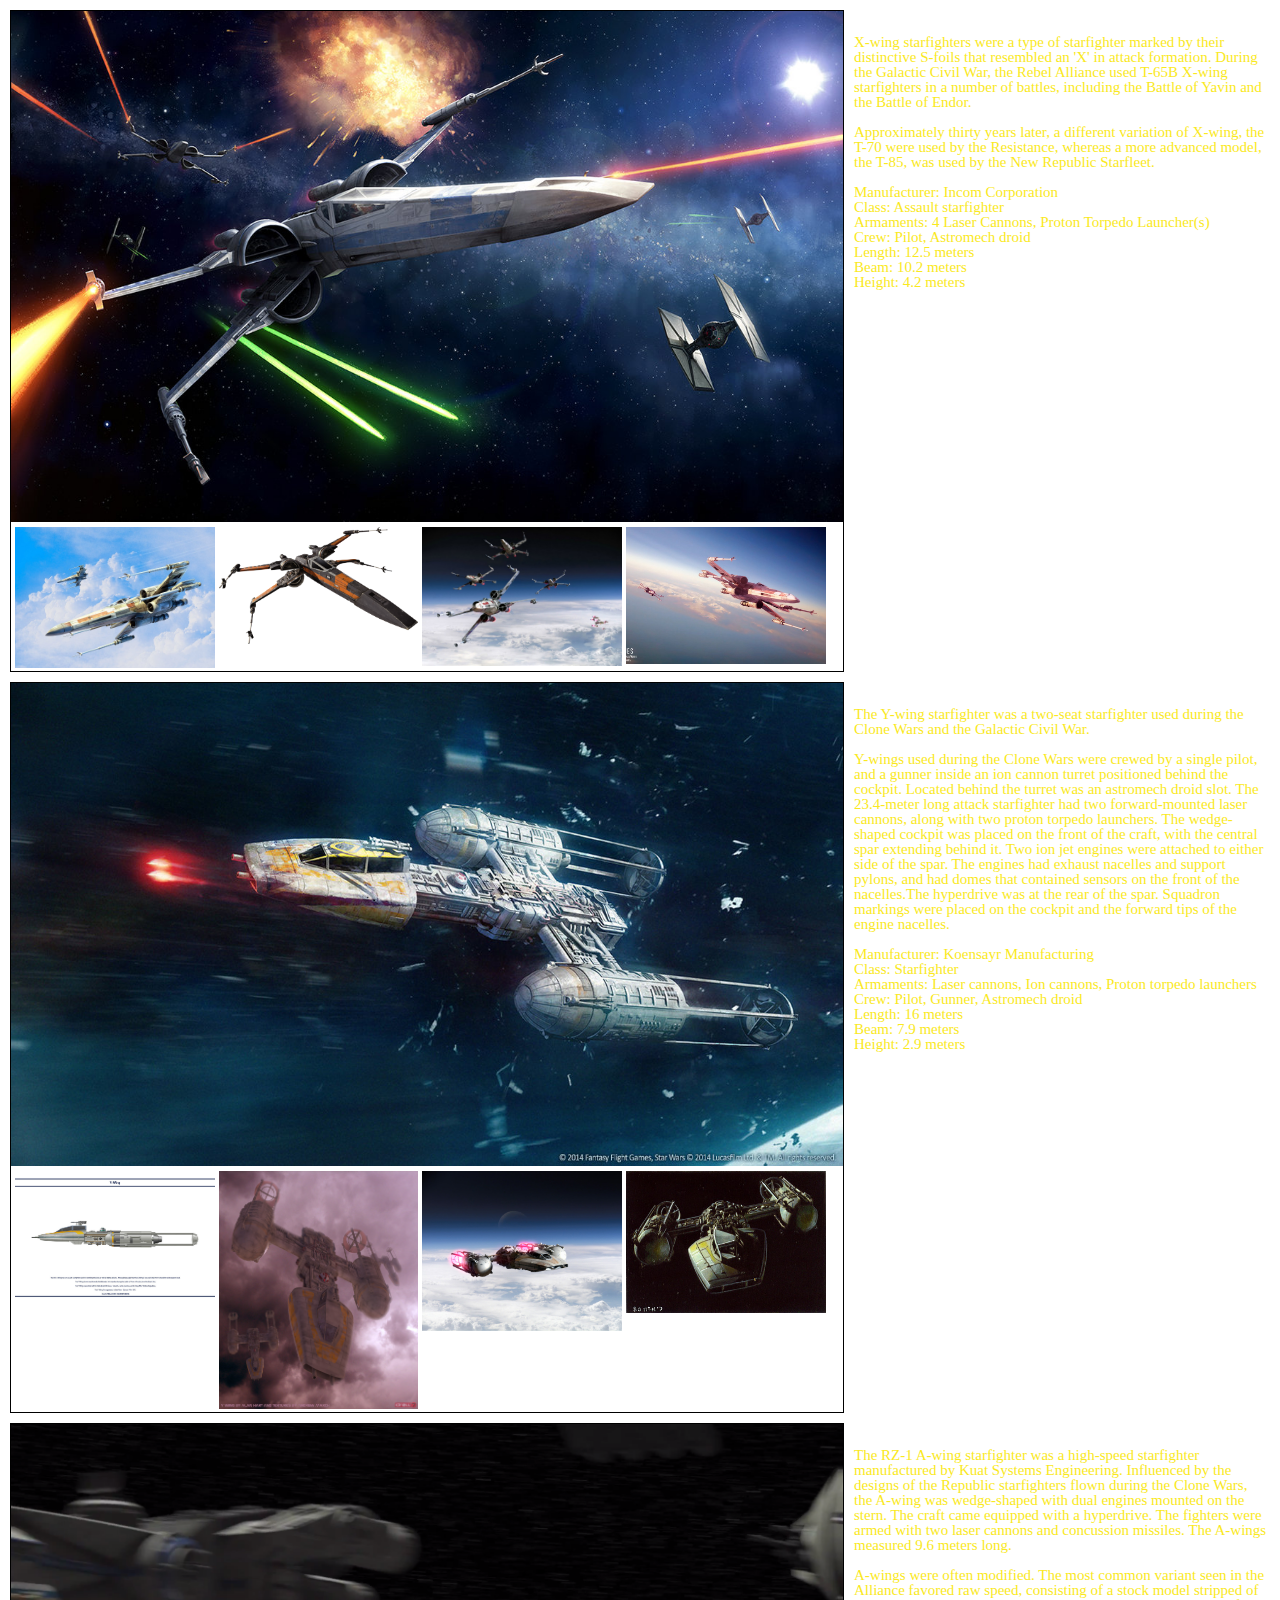
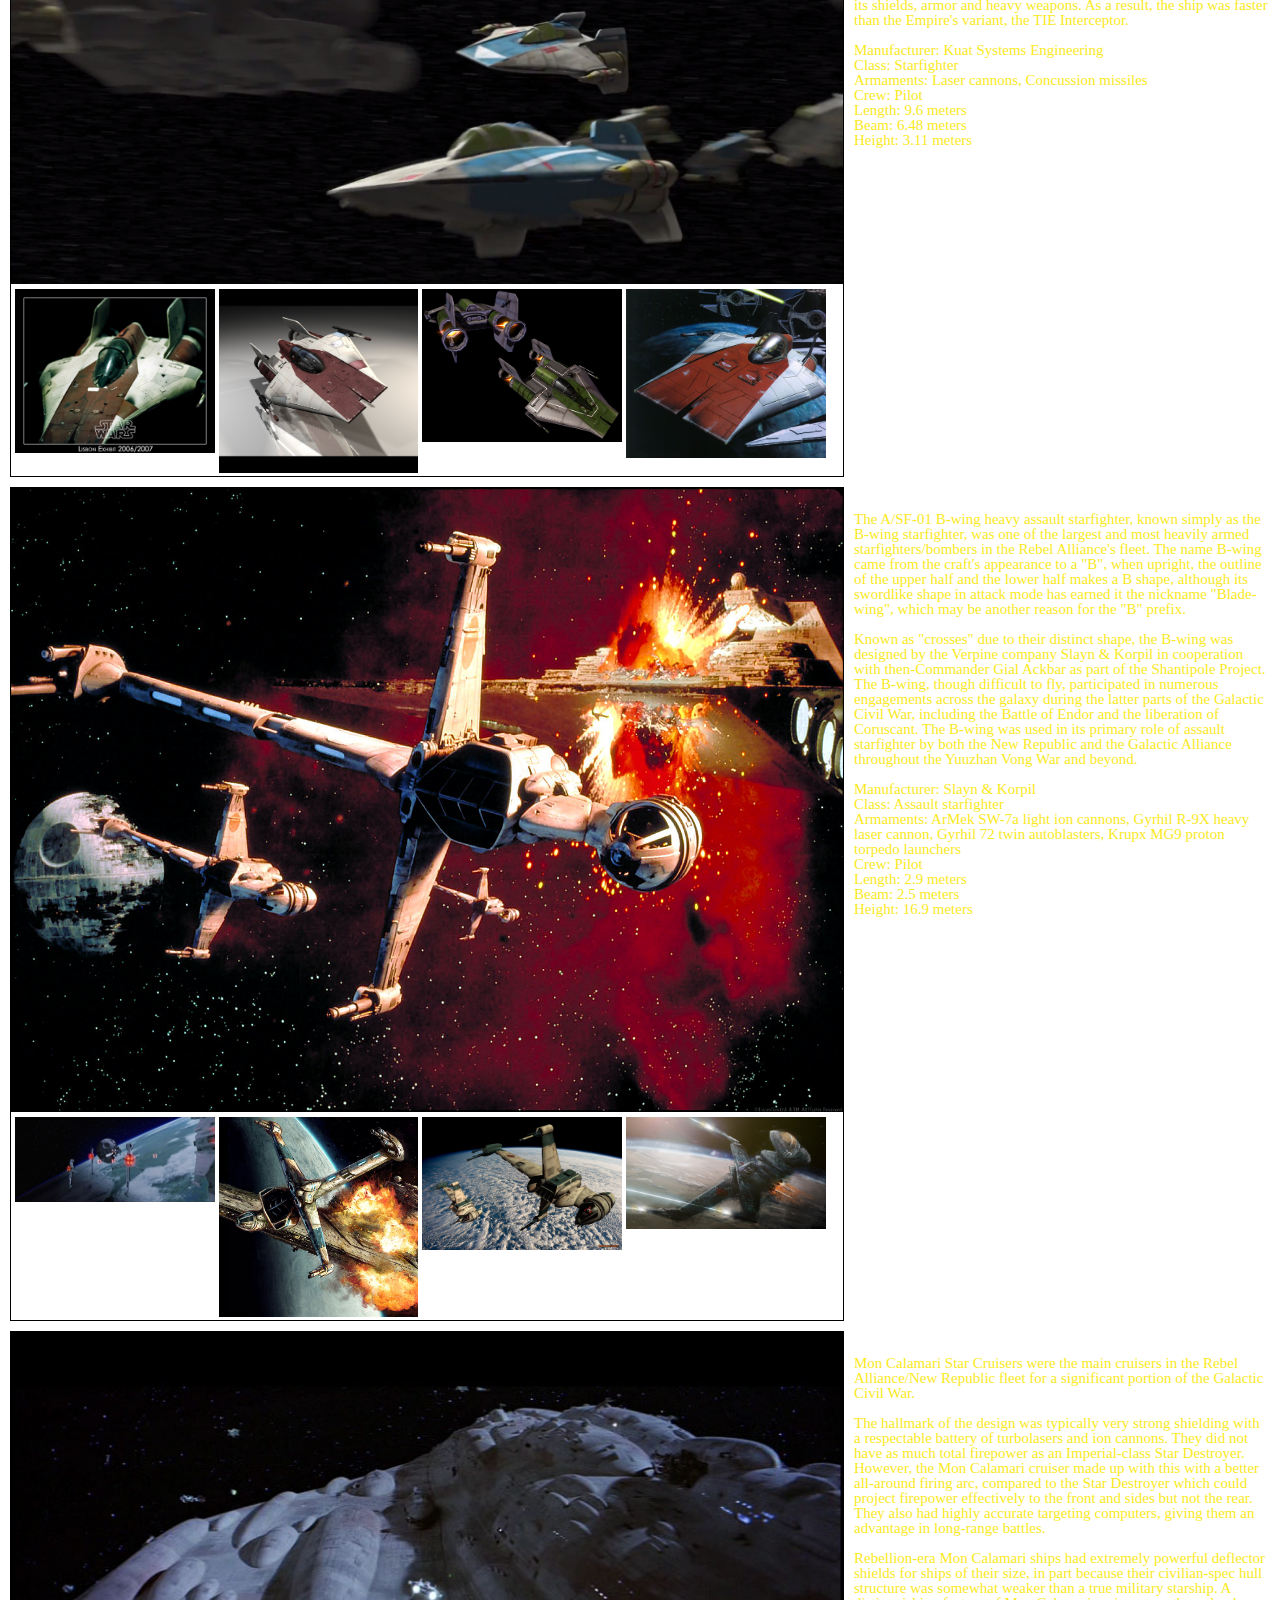
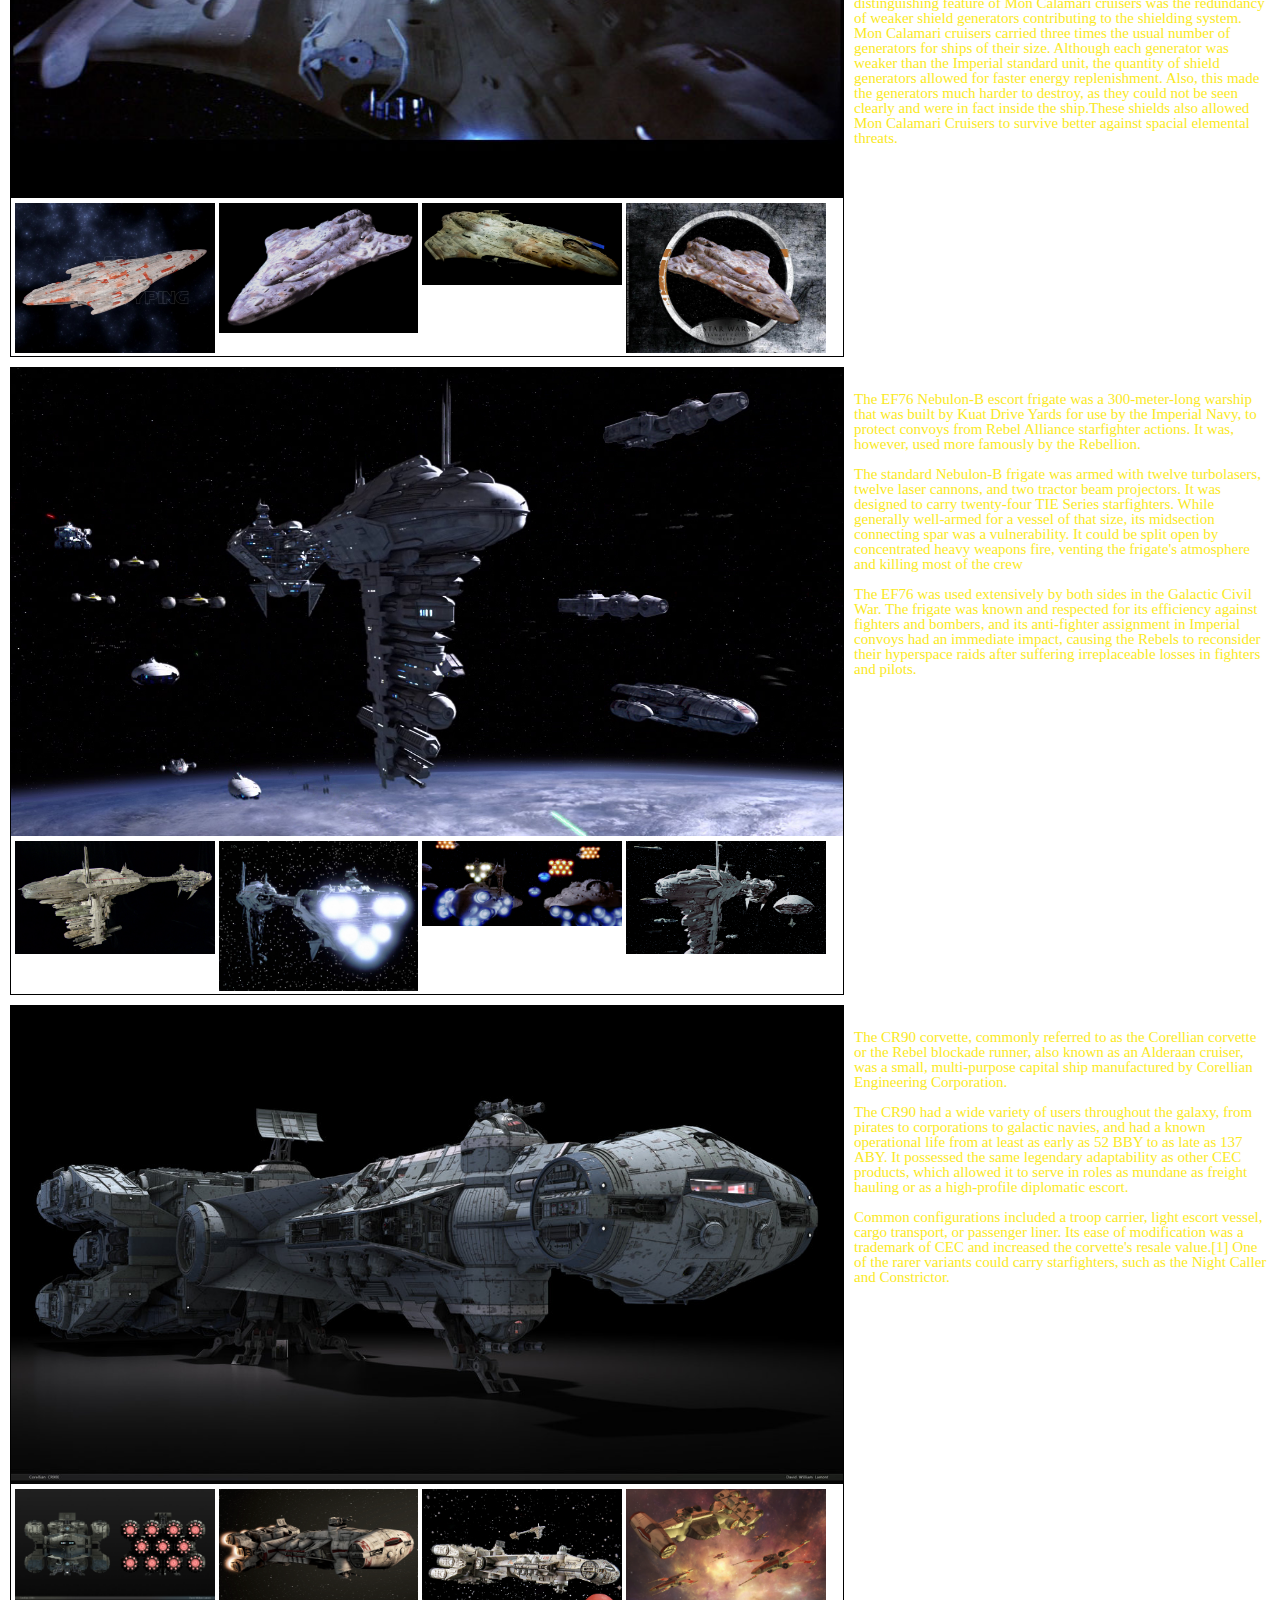
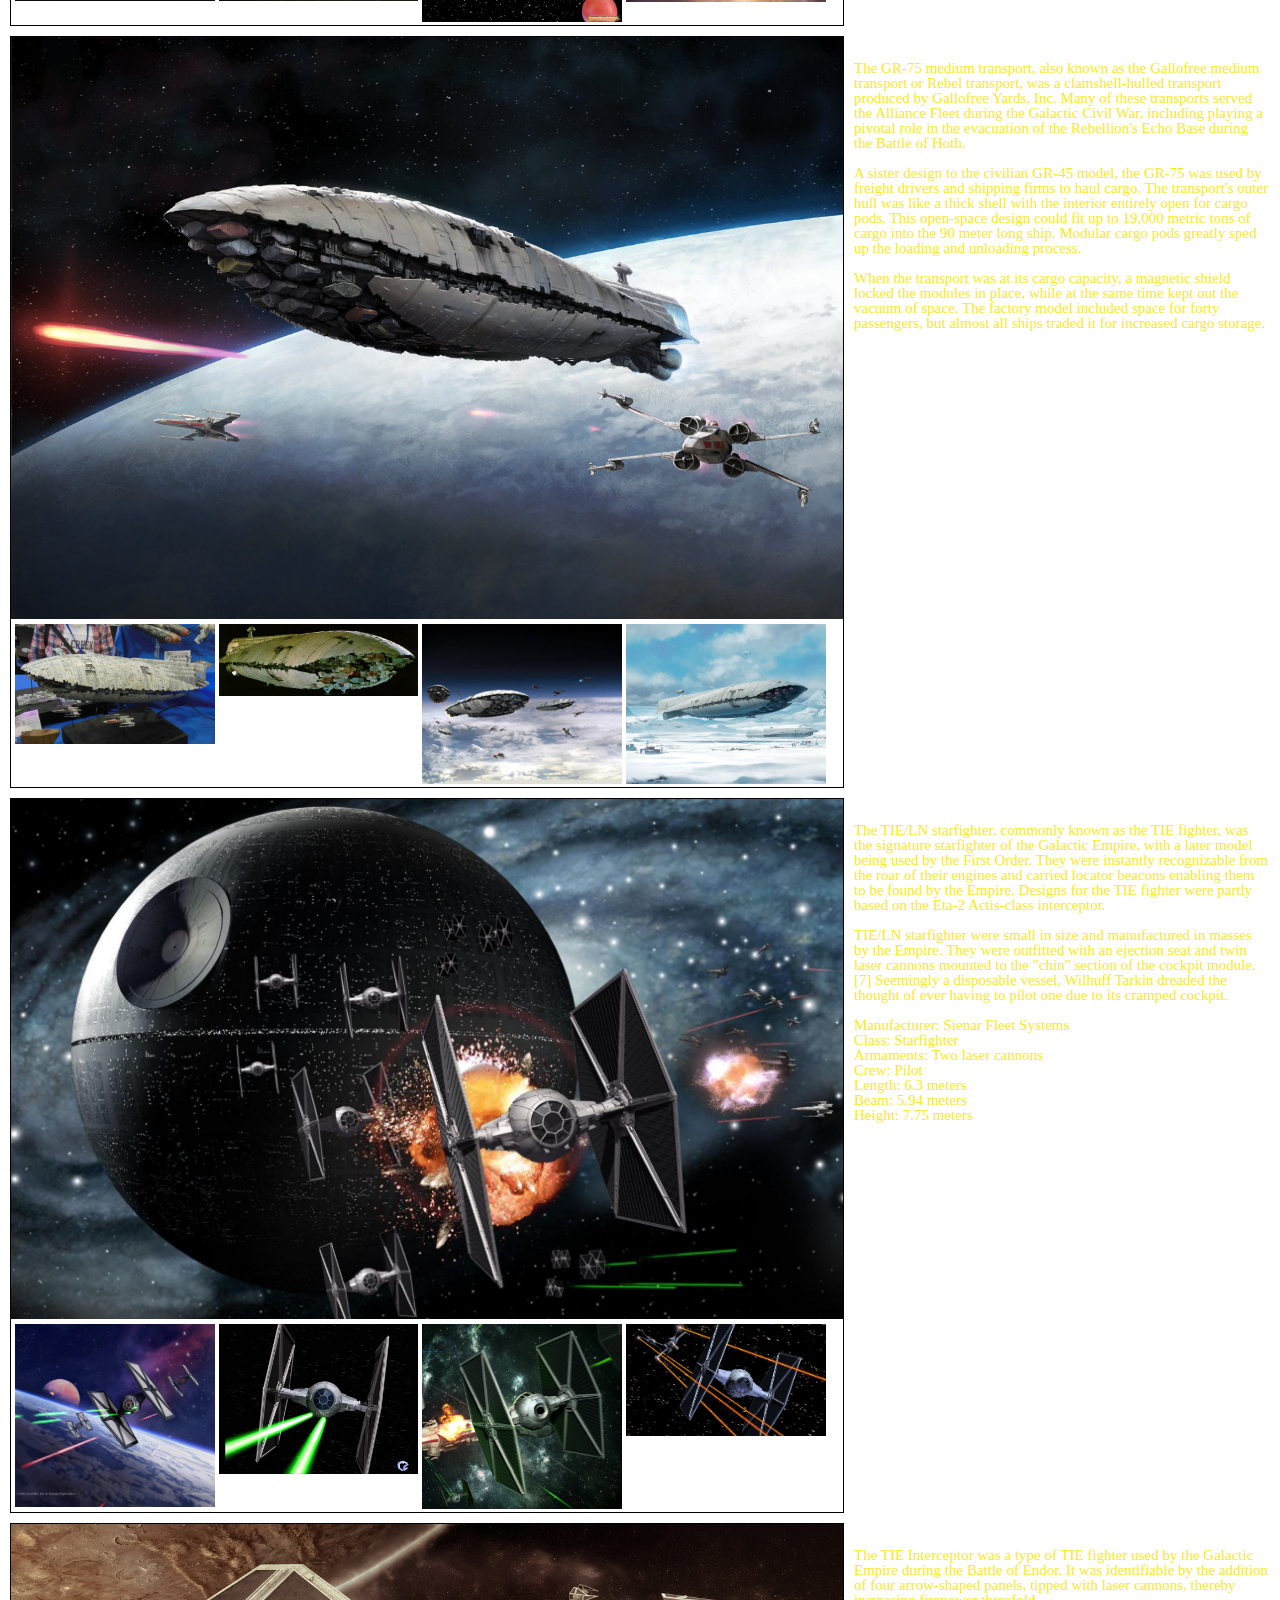
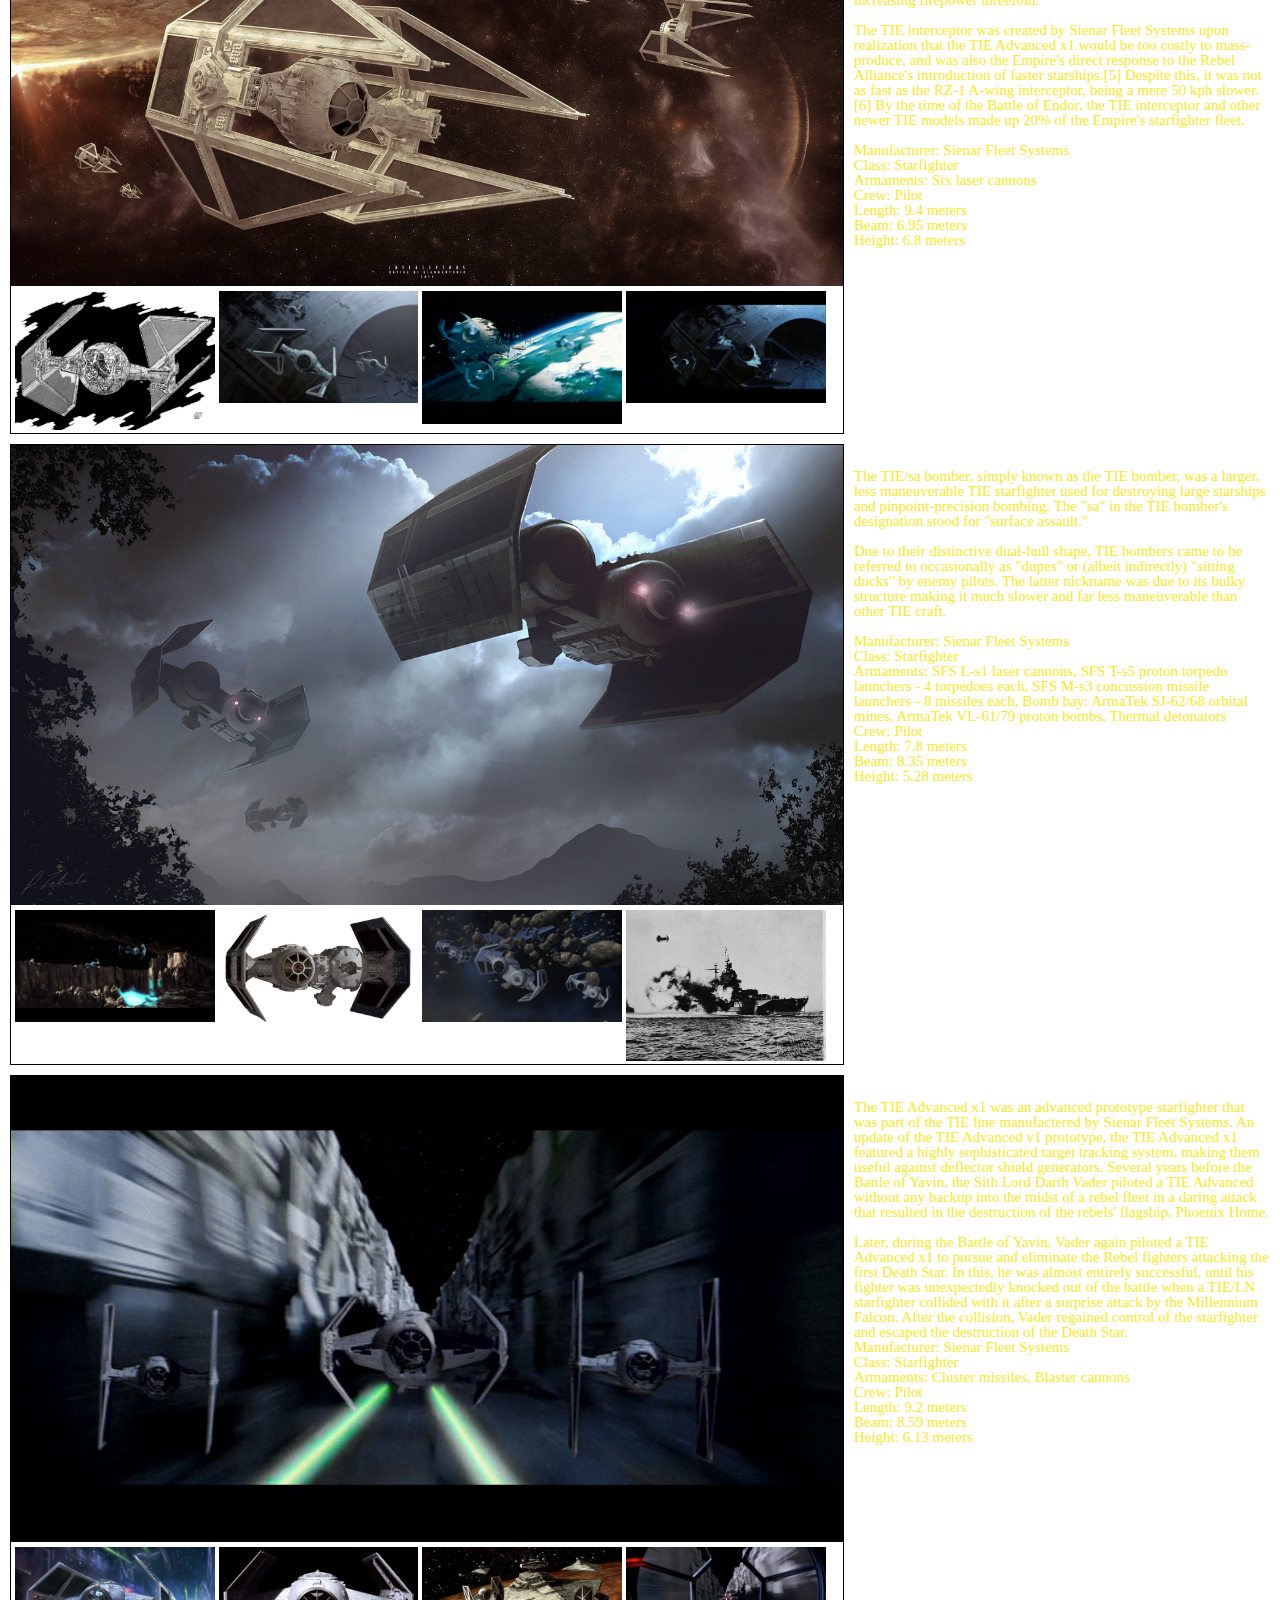
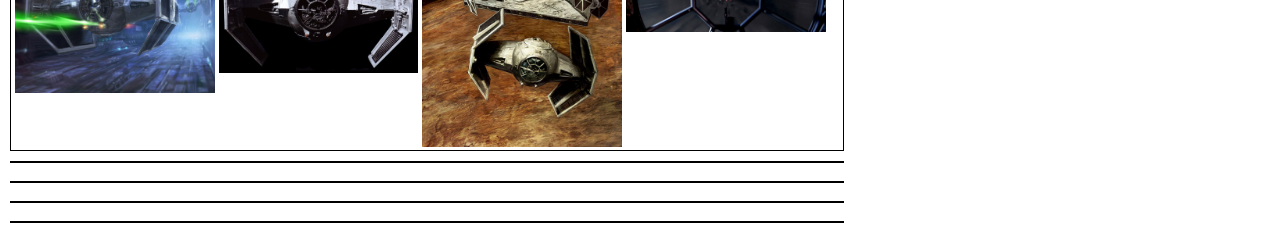
==== ajax.html @ 58686f73 "Adding more content, 12/32" ====
<!DOCTYPE html>
<html lang="en">
  <head>
	<title>Star Wars Ajax.</title>
    <meta charset="utf-8">
    <link type="text/css" rel="stylesheet" href="css/cssreset.css"/>
	<link type="text/css" rel="stylesheet" href="css/styleAjax.css"/>
  </head>
  <body>
	<div id="xwing" class="containerAjax">
		<div class="galery">
			<img src="css/images/rebel/xwing/xwing5.jpg"/>
			<img src="css/images/rebel/xwing/xwing1.jpg"/>
			<img src="css/images/rebel/xwing/xwing2.png"/>
			<img src="css/images/rebel/xwing/xwing3.jpg"/>
			<img src="css/images/rebel/xwing/xwing4.jpg"/>
		</div>
		<div class="mainText">
			<p>X-wing starfighters were a type of starfighter marked by their distinctive S-foils that resembled an 'X' in attack formation. During the Galactic Civil War, the Rebel Alliance used T-65B X-wing starfighters in a number of battles, including the Battle of Yavin and the Battle of Endor.
			<br><br>
			Approximately thirty years later, a different variation of X-wing, the T-70 were used by the Resistance, whereas a more advanced model, the T-85, was used by the New Republic Starfleet.
			<br><br>
			Manufacturer: Incom Corporation<br>
			Class: Assault starfighter<br>
			Armaments: 4 Laser Cannons, Proton Torpedo Launcher(s)<br>
			Crew: Pilot, Astromech droid<br>
			Length: 12.5 meters<br>
			Beam: 10.2 meters<br>
			Height: 4.2 meters<br>
			</p>
		</div>
	</div>
	<div id="ywing" class="containerAjax">
		<div class="galery">
			<img src="css/images/rebel/ywing/ywing3.jpg"/>
			<img src="css/images/rebel/ywing/ywing1.jpg"/>
			<img src="css/images/rebel/ywing/ywing2.jpg"/>
			<img src="css/images/rebel/ywing/ywing4.jpg"/>
			<img src="css/images/rebel/ywing/ywing5.jpg"/>
		</div>
		<div class="mainText">
			<p>The Y-wing starfighter was a two-seat starfighter used during the Clone Wars and the Galactic Civil War.<br><br>

			Y-wings used during the Clone Wars were crewed by a single pilot, and a gunner inside an ion cannon turret positioned behind the cockpit. Located behind the turret was an astromech droid slot. The 23.4-meter long attack starfighter had two forward-mounted laser cannons, along with two proton torpedo launchers. The wedge-shaped cockpit was placed on the front of the craft, with the central spar extending behind it. Two ion jet engines were attached to either side of the spar. The engines had exhaust nacelles and support pylons, and had domes that contained sensors on the front of the nacelles.The hyperdrive was at the rear of the spar. Squadron markings were placed on the cockpit and the forward tips of the engine nacelles.<br><br>

			Manufacturer: Koensayr Manufacturing<br>
			Class: Starfighter<br>
			Armaments: Laser cannons, Ion cannons, Proton torpedo launchers<br>
			Crew: Pilot, Gunner, Astromech droid<br>
			Length: 16 meters<br>
			Beam: 7.9 meters<br>
			Height: 2.9 meters<br>
			</p>
		</div>
	</div>
	<div id="awing" class="containerAjax">
		<div class="galery">
			<img src="css/images/rebel/awing/awing3.png"/>
			<img src="css/images/rebel/awing/awing1.jpg"/>
			<img src="css/images/rebel/awing/awing2.jpg"/>
			<img src="css/images/rebel/awing/awing4.jpg"/>
			<img src="css/images/rebel/awing/awing5.jpg"/>
		</div>
		<div class="mainText">
			<p>The RZ-1 A-wing starfighter was a high-speed starfighter manufactured by Kuat Systems Engineering. Influenced by the designs of the Republic starfighters flown during the Clone Wars, the A-wing was wedge-shaped with dual engines mounted on the stern. The craft came equipped with a hyperdrive. The fighters were armed with two laser cannons and concussion missiles. The A-wings measured 9.6 meters long.<br><br>

			A-wings were often modified. The most common variant seen in the Alliance favored raw speed, consisting of a stock model stripped of its shields, armor and heavy weapons. As a result, the ship was faster than the Empire's variant, the TIE Interceptor.<br><br>

			Manufacturer: Kuat Systems Engineering<br>
			Class: Starfighter<br>
			Armaments: Laser cannons, Concussion missiles<br>
			Crew: Pilot<br>
			Length: 9.6 meters<br>
			Beam: 6.48 meters<br>
			Height: 3.11 meters<br>
			</p>
		</div>
	</div>
	<div id="bwing" class="containerAjax">
		<div class="galery">
			<img src="css/images/rebel/bwing/bwing2.jpg"/>
			<img src="css/images/rebel/bwing/bwing1.jpeg"/>
			<img src="css/images/rebel/bwing/bwing3.jpg"/>
			<img src="css/images/rebel/bwing/bwing4.jpg"/>
			<img src="css/images/rebel/bwing/bwing5.jpg"/>
		</div>
		<div class="mainText">
			<p>The A/SF-01 B-wing heavy assault starfighter, known simply as the B-wing starfighter, was one of the largest and most heavily armed starfighters/bombers in the Rebel Alliance's fleet. The name B-wing came from the craft's appearance to a "B", when upright, the outline of the upper half and the lower half makes a B shape, although its swordlike shape in attack mode has earned it the nickname "Blade-wing", which may be another reason for the "B" prefix.<br><br>

			Known as "crosses" due to their distinct shape, the B-wing was designed by the Verpine company Slayn & Korpil in cooperation with then-Commander Gial Ackbar as part of the Shantipole Project. The B-wing, though difficult to fly, participated in numerous engagements across the galaxy during the latter parts of the Galactic Civil War, including the Battle of Endor and the liberation of Coruscant. The B-wing was used in its primary role of assault starfighter by both the New Republic and the Galactic Alliance throughout the Yuuzhan Vong War and beyond.<br><br>

			Manufacturer: Slayn & Korpil<br>
			Class: Assault starfighter<br>
			Armaments: ArMek SW-7a light ion cannons, Gyrhil R-9X heavy laser cannon, Gyrhil 72 twin autoblasters, Krupx MG9 proton torpedo launchers<br>
			Crew: Pilot<br>
			Length: 2.9 meters<br>
			Beam: 2.5 meters<br>
			Height: 16.9 meters<br>
			</p>
		</div>
	</div>
	<div id="moncalamari" class="containerAjax">
		<div class="galery">
			<img src="css/images/rebel/moncalamari/moncalamari3.jpg"/>
			<img src="css/images/rebel/moncalamari/moncalamari1.jpg"/>
			<img src="css/images/rebel/moncalamari/moncalamari2.jpg"/>
			<img src="css/images/rebel/moncalamari/moncalamari4.png"/>
			<img src="css/images/rebel/moncalamari/moncalamari5.jpg"/>
		</div>
		<div class="mainText">
			<p>Mon Calamari Star Cruisers were the main cruisers in the Rebel Alliance/New Republic fleet for a significant portion of the Galactic Civil War.<br><br>

			The hallmark of the design was typically very strong shielding with a respectable battery of turbolasers and ion cannons. They did not have as much total firepower as an Imperial-class Star Destroyer. However, the Mon Calamari cruiser made up with this with a better all-around firing arc, compared to the Star Destroyer which could project firepower effectively to the front and sides but not the rear. They also had highly accurate targeting computers, giving them an advantage in long-range battles.<br><br>

			Rebellion-era Mon Calamari ships had extremely powerful deflector shields for ships of their size, in part because their civilian-spec hull structure was somewhat weaker than a true military starship. A distinguishing feature of Mon Calamari cruisers was the redundancy of weaker shield generators contributing to the shielding system. Mon Calamari cruisers carried three times the usual number of generators for ships of their size. Although each generator was weaker than the Imperial standard unit, the quantity of shield generators allowed for faster energy replenishment. Also, this made the generators much harder to destroy, as they could not be seen clearly and were in fact inside the ship.These shields also allowed Mon Calamari Cruisers to survive better against spacial elemental threats. 
			</p>
		</div>
	</div>
	<div id="nebulon" class="containerAjax">
		<div class="galery">
			<img src="css/images/rebel/nebulon/nebulon5.png"/>
			<img src="css/images/rebel/nebulon/nebulon1.png"/>
			<img src="css/images/rebel/nebulon/nebulon2.jpg"/>
			<img src="css/images/rebel/nebulon/nebulon3.png"/>
			<img src="css/images/rebel/nebulon/nebulon4.jpg"/>
		</div>
		<div class="mainText">
			<p>The EF76 Nebulon-B escort frigate was a 300-meter-long warship that was built by Kuat Drive Yards for use by the Imperial Navy, to protect convoys from Rebel Alliance starfighter actions. It was, however, used more famously by the Rebellion. <br><br>
			The standard Nebulon-B frigate was armed with twelve turbolasers, twelve laser cannons, and two tractor beam projectors. It was designed to carry twenty-four TIE Series starfighters.
			While generally well-armed for a vessel of that size, its midsection connecting spar was a vulnerability. It could be split open by concentrated heavy weapons fire, venting the frigate's atmosphere and killing most of the crew<br><br>
			The EF76 was used extensively by both sides in the Galactic Civil War. The frigate was known and respected for its efficiency against fighters and bombers, and its anti-fighter assignment in Imperial convoys had an immediate impact, causing the Rebels to reconsider their hyperspace raids after suffering irreplaceable losses in fighters and pilots.<br>
			</p>
		</div>
	</div>
	<div id="korelian" class="containerAjax">
		<div class="galery">
			<img src="css/images/rebel/korelian/korelian3.jpg"/>
			<img src="css/images/rebel/korelian/korelian1.jpg"/>
			<img src="css/images/rebel/korelian/korelian2.png"/>
			<img src="css/images/rebel/korelian/korelian4.jpg"/>
			<img src="css/images/rebel/korelian/korelian5.png"/>
		</div>
		<div class="mainText">
			<p>The CR90 corvette, commonly referred to as the Corellian corvette or the Rebel blockade runner, also known as an Alderaan cruiser, was a small, multi-purpose capital ship manufactured by Corellian Engineering Corporation.<br><br>

			The CR90 had a wide variety of users throughout the galaxy, from pirates to corporations to galactic navies, and had a known operational life from at least as early as 52 BBY to as late as 137 ABY. It possessed the same legendary adaptability as other CEC products, which allowed it to serve in roles as mundane as freight hauling or as a high-profile diplomatic escort. <br><br>
			Common configurations included a troop carrier, light escort vessel, cargo transport, or passenger liner. Its ease of modification was a trademark of CEC and increased the corvette's resale value.[1] One of the rarer variants could carry starfighters, such as the Night Caller and Constrictor. <br>
			</p>
		</div>
	</div>
	<div id="transport" class="containerAjax">
		<div class="galery">
			<img src="css/images/rebel/transport/transport5.jpg"/>
			<img src="css/images/rebel/transport/transport1.jpg"/>
			<img src="css/images/rebel/transport/transport2.jpg"/>
			<img src="css/images/rebel/transport/transport3.jpg"/>
			<img src="css/images/rebel/transport/transport4.jpg"/>
		</div>
		<div class="mainText">
			<p>The GR-75 medium transport, also known as the Gallofree medium transport or Rebel transport, was a clamshell-hulled transport produced by Gallofree Yards, Inc. Many of these transports served the Alliance Fleet during the Galactic Civil War, including playing a pivotal role in the evacuation of the Rebellion's Echo Base during the Battle of Hoth. <br><br>

			A sister design to the civilian GR-45 model, the GR-75 was used by freight drivers and shipping firms to haul cargo. The transport's outer hull was like a thick shell with the interior entirely open for cargo pods. This open-space design could fit up to 19,000 metric tons of cargo into the 90 meter long ship. Modular cargo pods greatly sped up the loading and unloading process. <br><br>

			When the transport was at its cargo capacity, a magnetic shield locked the modules in place, while at the same time kept out the vacuum of space. The factory model included space for forty passengers, but almost all ships traded it for increased cargo storage. <br>
			</p>
		</div>
	</div>
	<div id="tief" class="containerAjax">
		<div class="galery">
			<img src="css/images/empire/tief/tief4.jpg"/>
			<img src="css/images/empire/tief/tief1.jpg"/>
			<img src="css/images/empire/tief/tief2.jpg"/>
			<img src="css/images/empire/tief/tief3.jpg"/>
			<img src="css/images/empire/tief/tief5.jpg"/>
		</div>
		<div class="mainText">
			<p>The TIE/LN starfighter, commonly known as the TIE fighter, was the signature starfighter of the Galactic Empire, with a later model being used by the First Order. They were instantly recognizable from the roar of their engines and carried locator beacons enabling them to be found by the Empire. Designs for the TIE fighter were partly based on the Eta-2 Actis-class interceptor.<br><br>

			TIE/LN starfighter were small in size and manufactured in masses by the Empire. They were outfitted with an ejection seat and twin laser cannons mounted to the "chin" section of the cockpit module.[7] Seemingly a disposable vessel, Wilhuff Tarkin dreaded the thought of ever having to pilot one due to its cramped cockpit. <br><br>

			Manufacturer: Sienar Fleet Systems<br>
			Class: Starfighter<br>
			Armaments: Two laser cannons<br>
			Crew: Pilot<br>
			Length: 6.3 meters<br>
			Beam: 5.94 meters<br>
			Height: 7.75 meters<br>
			</p>
		</div>
	</div>
	<div id="tiei" class="containerAjax">
		<div class="galery">
			<img src="css/images/empire/tiei/tiei1.jpg"/>
			<img src="css/images/empire/tiei/tiei2.jpg"/>
			<img src="css/images/empire/tiei/tiei3.jpg"/>
			<img src="css/images/empire/tiei/tiei4.jpg"/>
			<img src="css/images/empire/tiei/tiei5.jpg"/>
		</div>
		<div class="mainText">
			<p>The TIE Interceptor was a type of TIE fighter used by the Galactic Empire during the Battle of Endor. It was identifiable by the addition of four arrow-shaped panels, tipped with laser cannons, thereby increasing firepower threefold. <br><br>

			The TIE interceptor was created by Sienar Fleet Systems upon realization that the TIE Advanced x1 would be too costly to mass-produce, and was also the Empire's direct response to the Rebel Alliance's introduction of faster starships.[5] Despite this, it was not as fast as the RZ-1 A-wing interceptor, being a mere 50 kph slower.[6] By the time of the Battle of Endor, the TIE interceptor and other newer TIE models made up 20% of the Empire's starfighter fleet.<br><br>

			Manufacturer: Sienar Fleet Systems<br>
			Class: Starfighter<br>
			Armaments: Six laser cannons<br>
			Crew: Pilot<br>
			Length: 9.4 meters<br>
			Beam: 6.95 meters<br>
			Height: 6.8 meters<br>
			</p>
		</div>
	</div>
	<div id="tieb" class="containerAjax">
		<div class="galery">
			<img src="css/images/empire/tieb/tieb4.jpg"/>
			<img src="css/images/empire/tieb/tieb1.jpg"/>
			<img src="css/images/empire/tieb/tieb2.jpg"/>
			<img src="css/images/empire/tieb/tieb3.jpg"/>
			<img src="css/images/empire/tieb/tieb5.jpg"/>
		</div>
		<div class="mainText">
			<p>
			The TIE/sa bomber, simply known as the TIE bomber, was a larger, less maneuverable TIE starfighter used for destroying large starships and pinpoint-precision bombing. The "sa" in the TIE bomber's designation stood for "surface assault."<br><br>

			Due to their distinctive dual-hull shape, TIE bombers came to be referred to occasionally as "dupes" or (albeit indirectly) "sitting ducks" by enemy pilots. The latter nickname was due to its bulky structure making it much slower and far less maneuverable than other TIE craft. <br><br>

			Manufacturer: Sienar Fleet Systems<br>
			Class: Starfighter<br>
			Armaments: SFS L-s1 laser cannons, SFS T-s5 proton torpedo launchers - 4 torpedoes each, SFS M-s3 concussion missile launchers - 8 missiles each, Bomb bay: ArmaTek SJ-62/68 orbital mines, ArmaTek VL-61/79 proton bombs, Thermal detonators<br>
			Crew: Pilot<br>
			Length: 7.8 meters<br>
			Beam: 8.35 meters<br>
			Height: 5.28 meters<br>
			</p>
		</div>
	</div>
	<div id="tiev" class="containerAjax">
		<div class="galery">
			<img src="css/images/empire/tiev/tiev3.jpg"/>
			<img src="css/images/empire/tiev/tiev1.jpg"/>
			<img src="css/images/empire/tiev/tiev2.jpg"/>
			<img src="css/images/empire/tiev/tiev4.jpg"/>
			<img src="css/images/empire/tiev/tiev5.jpg"/>
		</div>
		<div class="mainText">
			<p>The TIE Advanced x1 was an advanced prototype starfighter that was part of the TIE line manufactered by Sienar Fleet Systems. An update of the TIE Advanced v1 prototype, the TIE Advanced x1 featured a highly sophisticated target tracking system, making them useful against deflector shield generators. Several years before the Battle of Yavin, the Sith Lord Darth Vader piloted a TIE Advanced without any backup into the midst of a rebel fleet in a daring attack that resulted in the destruction of the rebels' flagship, Phoenix Home. <br><br>

			Later, during the Battle of Yavin, Vader again piloted a TIE Advanced x1 to pursue and eliminate the Rebel fighters attacking the first Death Star. In this, he was almost entirely successful, until his fighter was unexpectedly knocked out of the battle when a TIE/LN starfighter collided with it after a surprise attack by the Millennium Falcon. After the collision, Vader regained control of the starfighter and escaped the destruction of the Death Star. <br>

			Manufacturer: Sienar Fleet Systems<br>
			Class: Starfighter<br>
			Armaments: Cluster missiles, Blaster cannons<br>
			Crew: Pilot<br>
			Length: 9.2 meters<br>
			Beam: 8.59 meters<br>
			Height: 6.13 meters<br>
			</p>
		</div>
	</div>
	<div id="arc170" class="containerAjax">
		<div class="galery">

		</div>
		<div class="mainText">

		</div>
	</div>
	<div id="v19" class="containerAjax">
		<div class="galery">

		</div>
		<div class="mainText">

		</div>
	</div>
	<div id="z95" class="containerAjax">
		<div class="galery">

		</div>
		<div class="mainText">

		</div>
	</div>
	<div id="delta7" class="containerAjax">
		<div class="galery">

		</div>
		<div class="mainText">

		</div>
	</div>
  </body>
 </html>
---- css/cssreset.css ----
/* http://meyerweb.com/eric/tools/css/reset/ 
   v2.0 | 20110126
   License: none (public domain)
*/

html, body, div, span, applet, object, iframe,
h1, h2, h3, h4, h5, h6, p, blockquote, pre,
a, abbr, acronym, address, big, cite, code,
del, dfn, em, img, ins, kbd, q, s, samp,
small, strike, strong, sub, sup, tt, var,
b, u, i, center,
dl, dt, dd, ol, ul, li,
fieldset, form, label, legend,
table, caption, tbody, tfoot, thead, tr, th, td,
article, aside, canvas, details, embed, 
figure, figcaption, footer, header, hgroup, 
menu, nav, output, ruby, section, summary,
time, mark, audio, video {
	margin: 0;
	padding: 0;
	border: 0;
	font-size: 100%;
	font: inherit;
	vertical-align: baseline;
}
/* HTML5 display-role reset for older browsers */
article, aside, details, figcaption, figure, 
footer, header, hgroup, menu, nav, section {
	display: block;
}
body {
	line-height: 1;
}
ol, ul {
	list-style: none;
}
blockquote, q {
	quotes: none;
}
blockquote:before, blockquote:after,
q:before, q:after {
	content: '';
	content: none;
}
table {
	border-collapse: collapse;
	border-spacing: 0;
}
---- css/styleAjax.css ----
/* for texting in the ajax.html  
.containerAjax {
	width: 800px;
	height: 420px;
	clear: left;
	margin: 10px;
	border: 5px solid yellow;
} */
/* for the index page */
.containerAjax {
	width: 100%;
	height: 100%;
	clear: left;
	padding: 10px;
}
.galery {
	height: 100%;
	width: 65%;
	float: left;
	border: 1px solid black;
}
.mainText {
	height: 100%;
	width: 34%;
	float: left;
	overflow: hidden;
}
.galery img {
	width: 100%;
	height: 75%;
	float: left;
}
.galery img:not(:first-child) {
	width: 24%;
	height: 25%;
	margin: 5px 0px 3px 4px;
}
.mainText p {
	padding: 10px;
	margin-top: 15px;
	font-family: impact;
	color: #FAE91E;
	font-size: 15px;
}
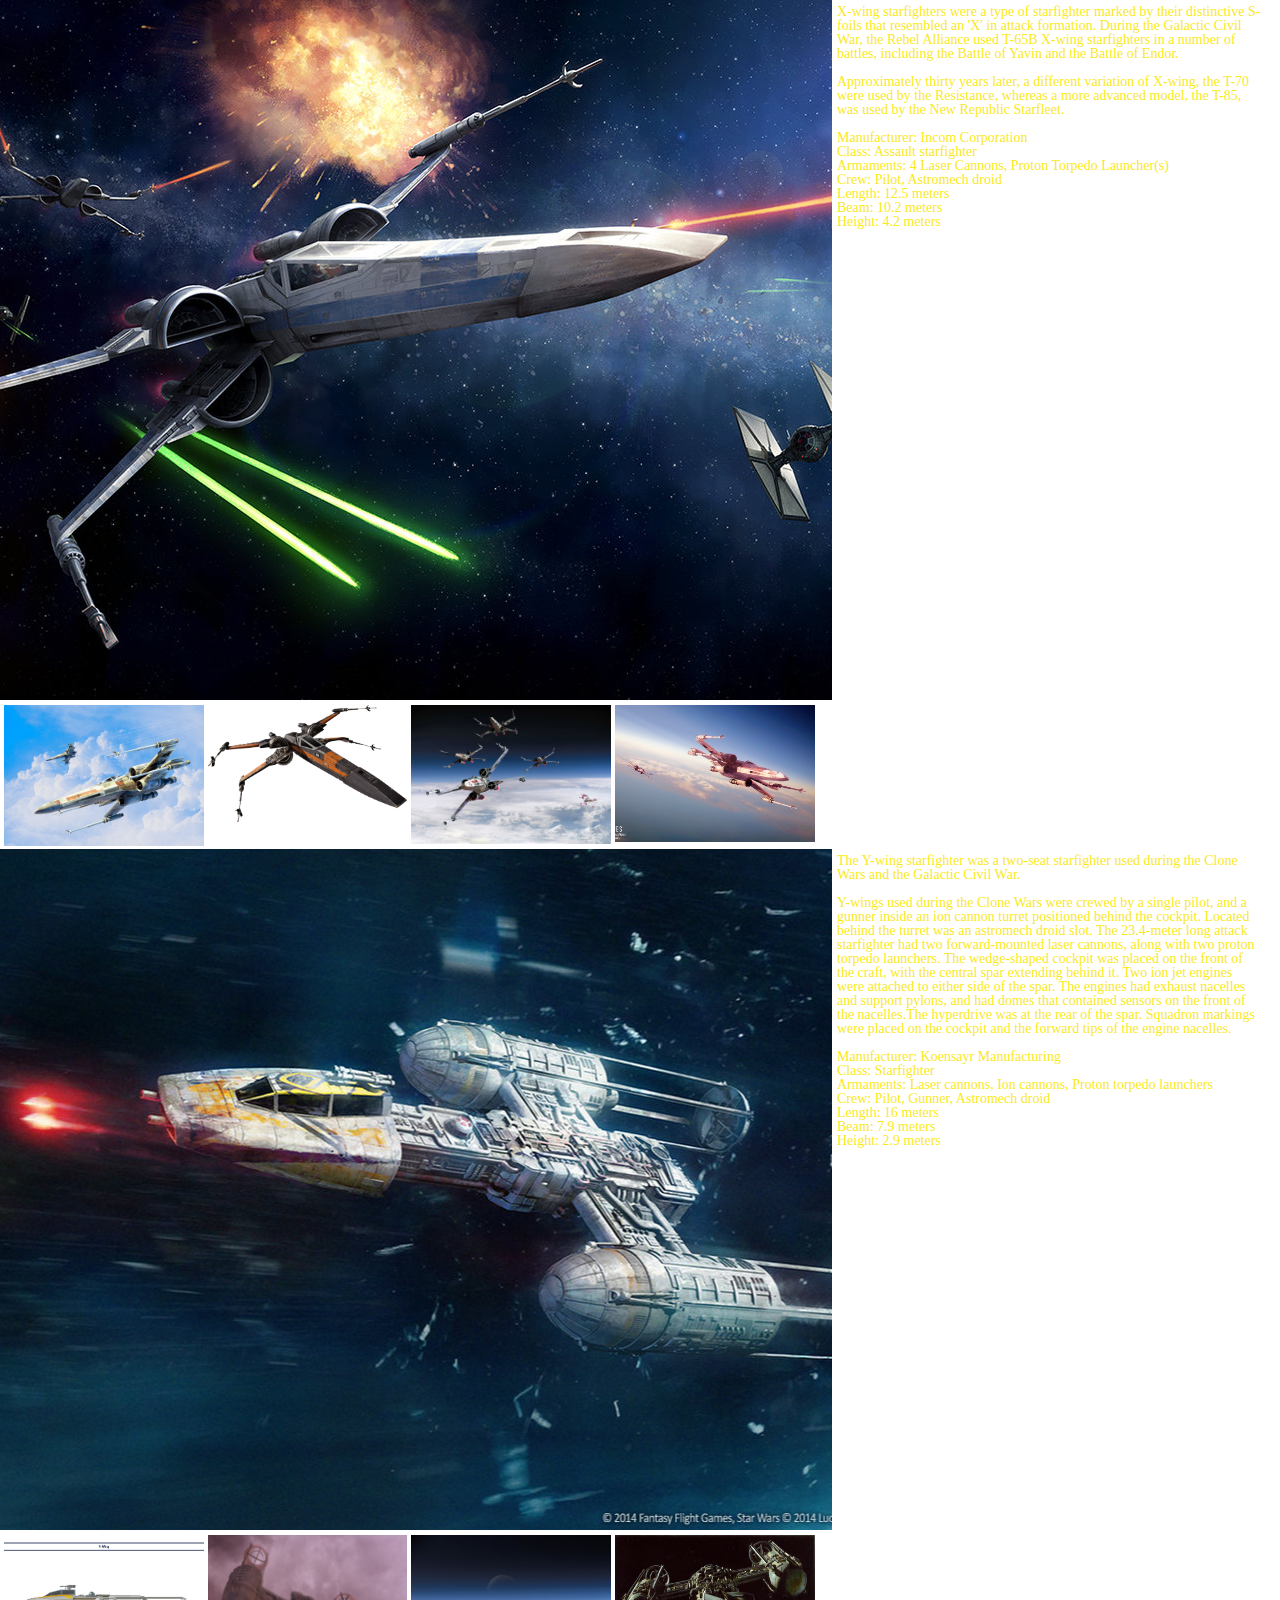
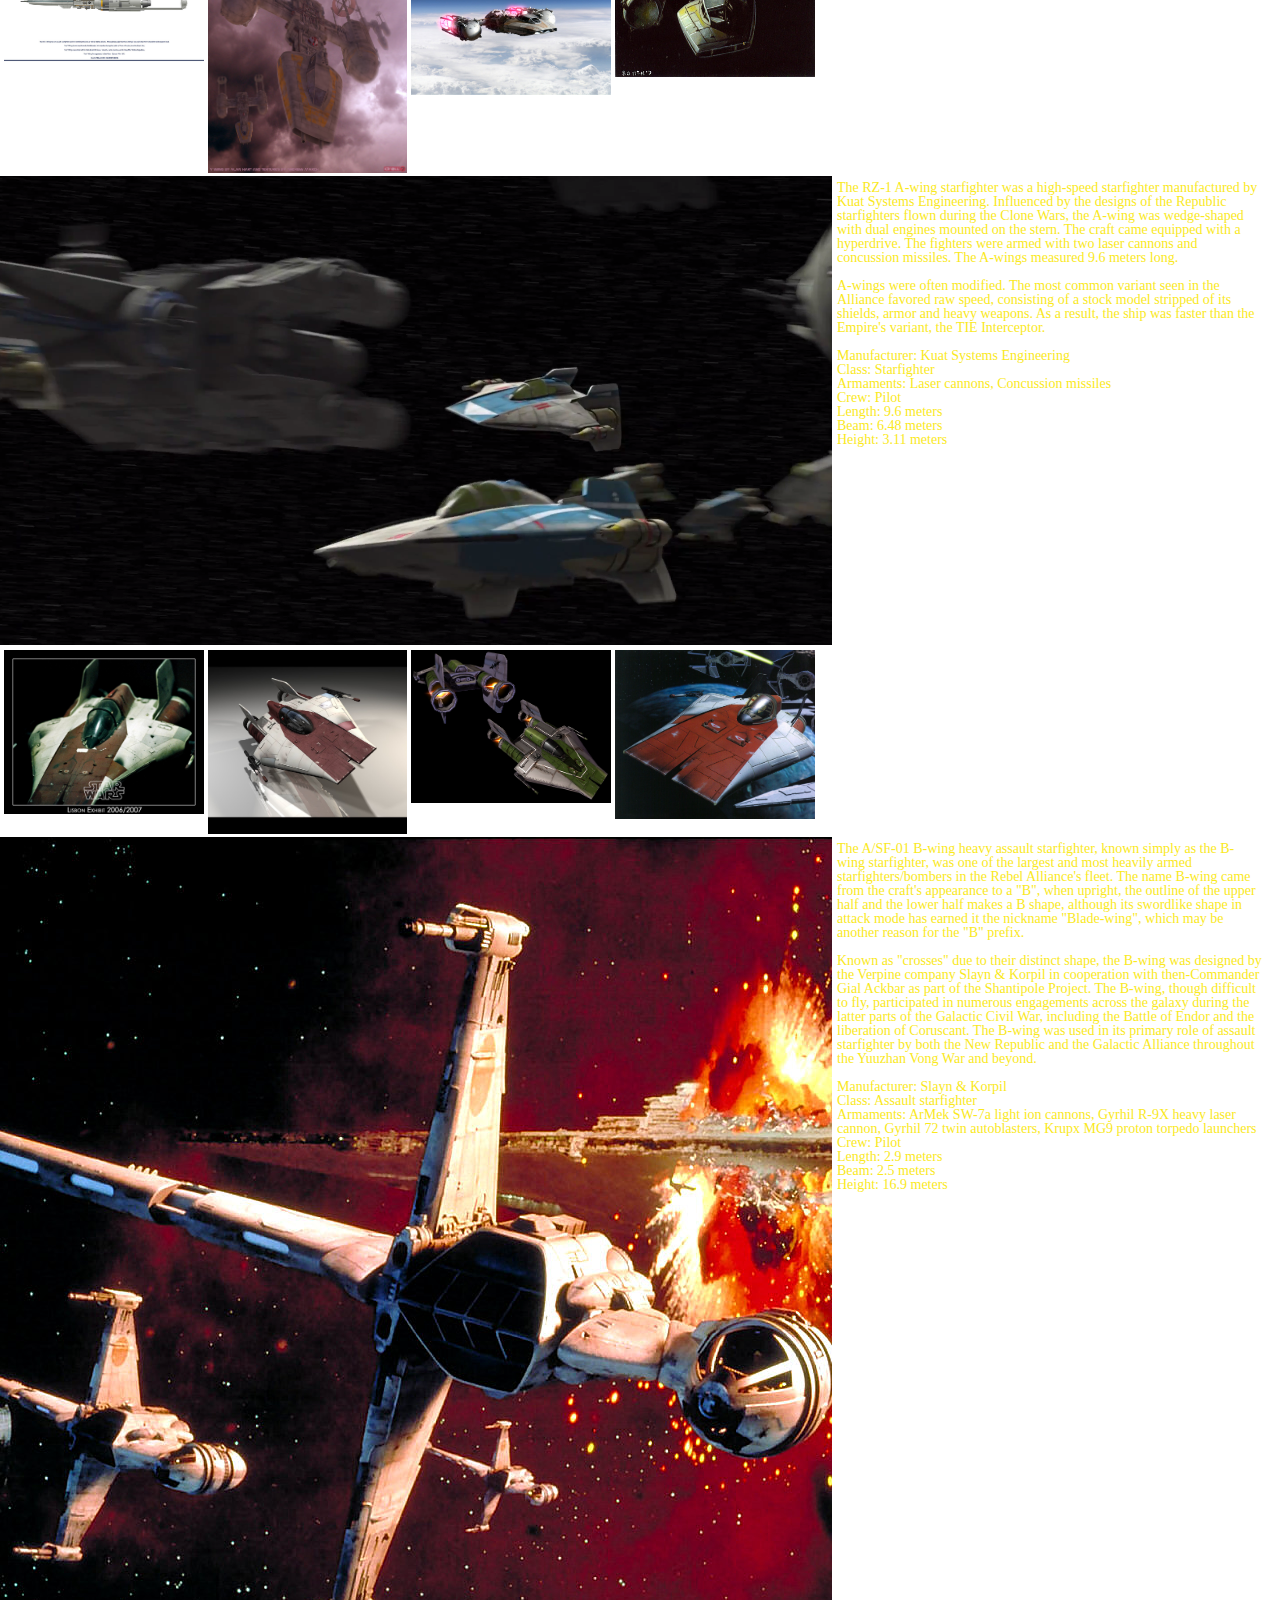
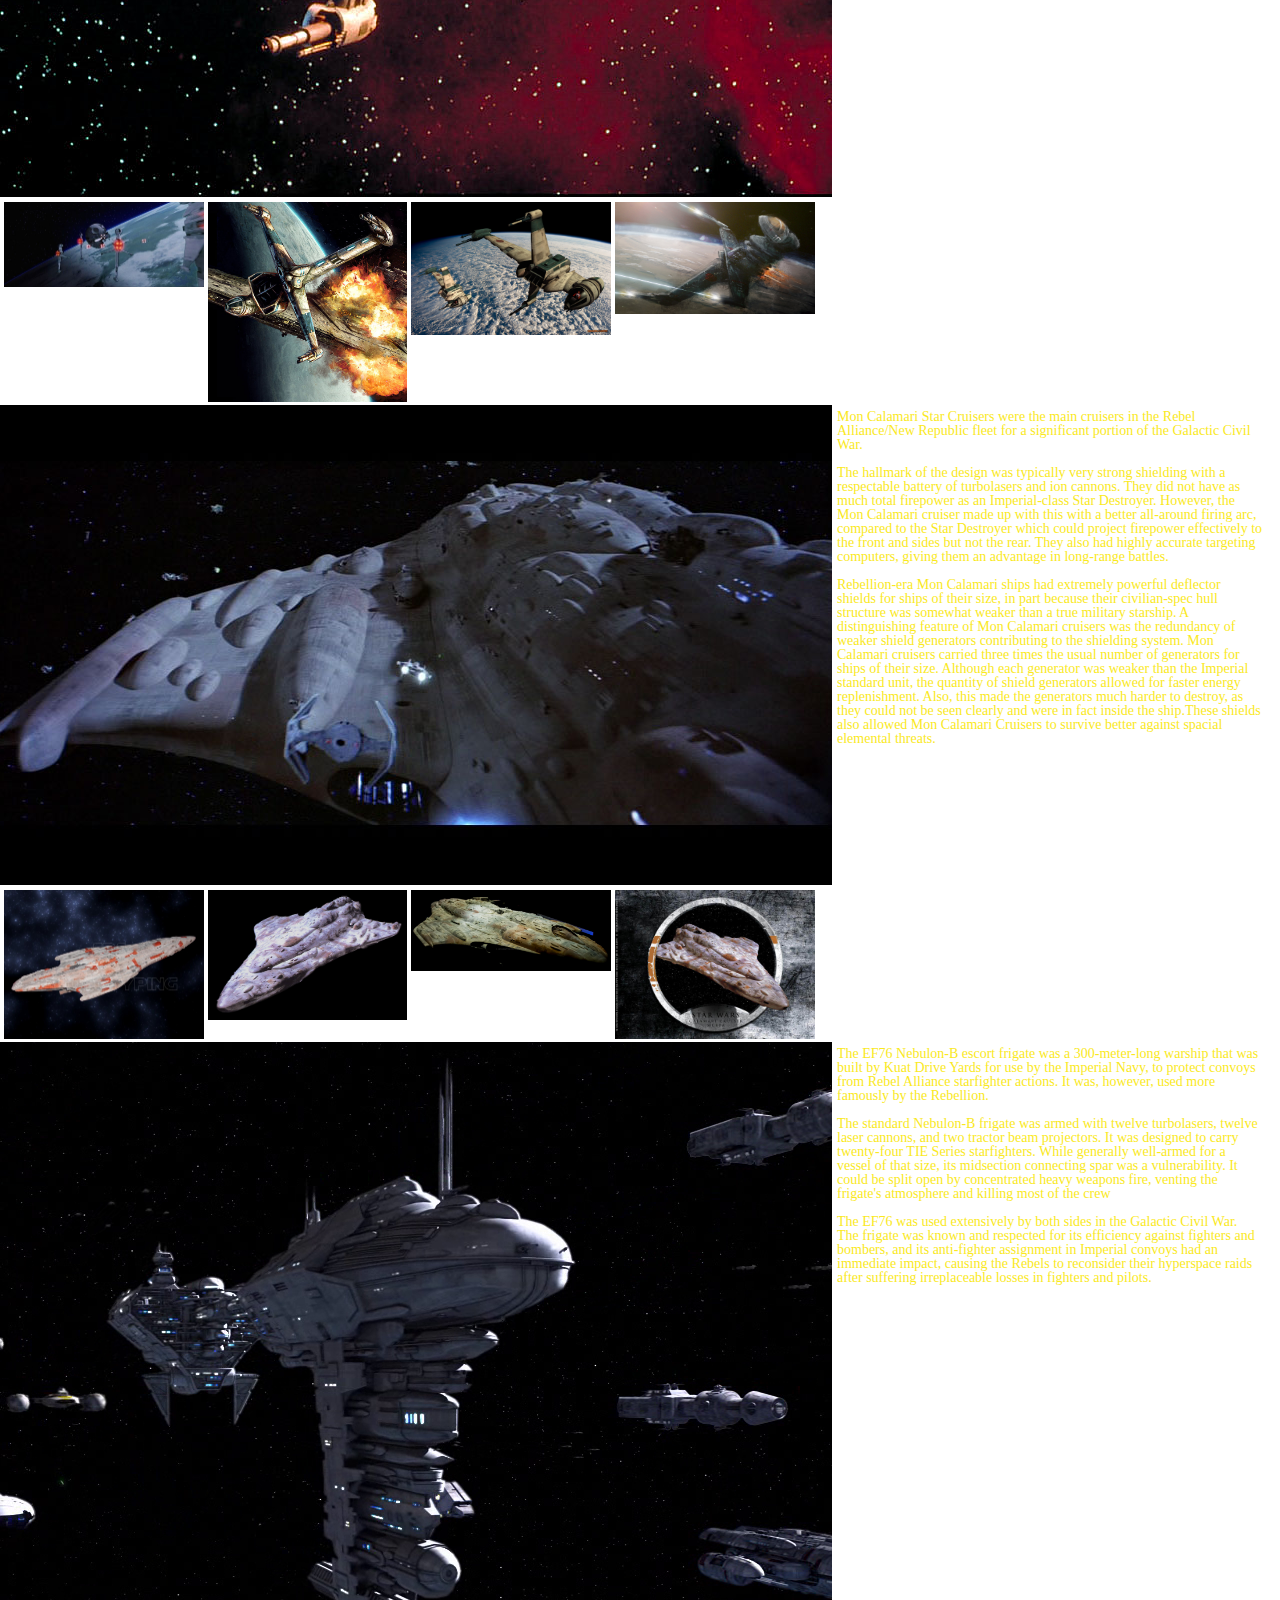
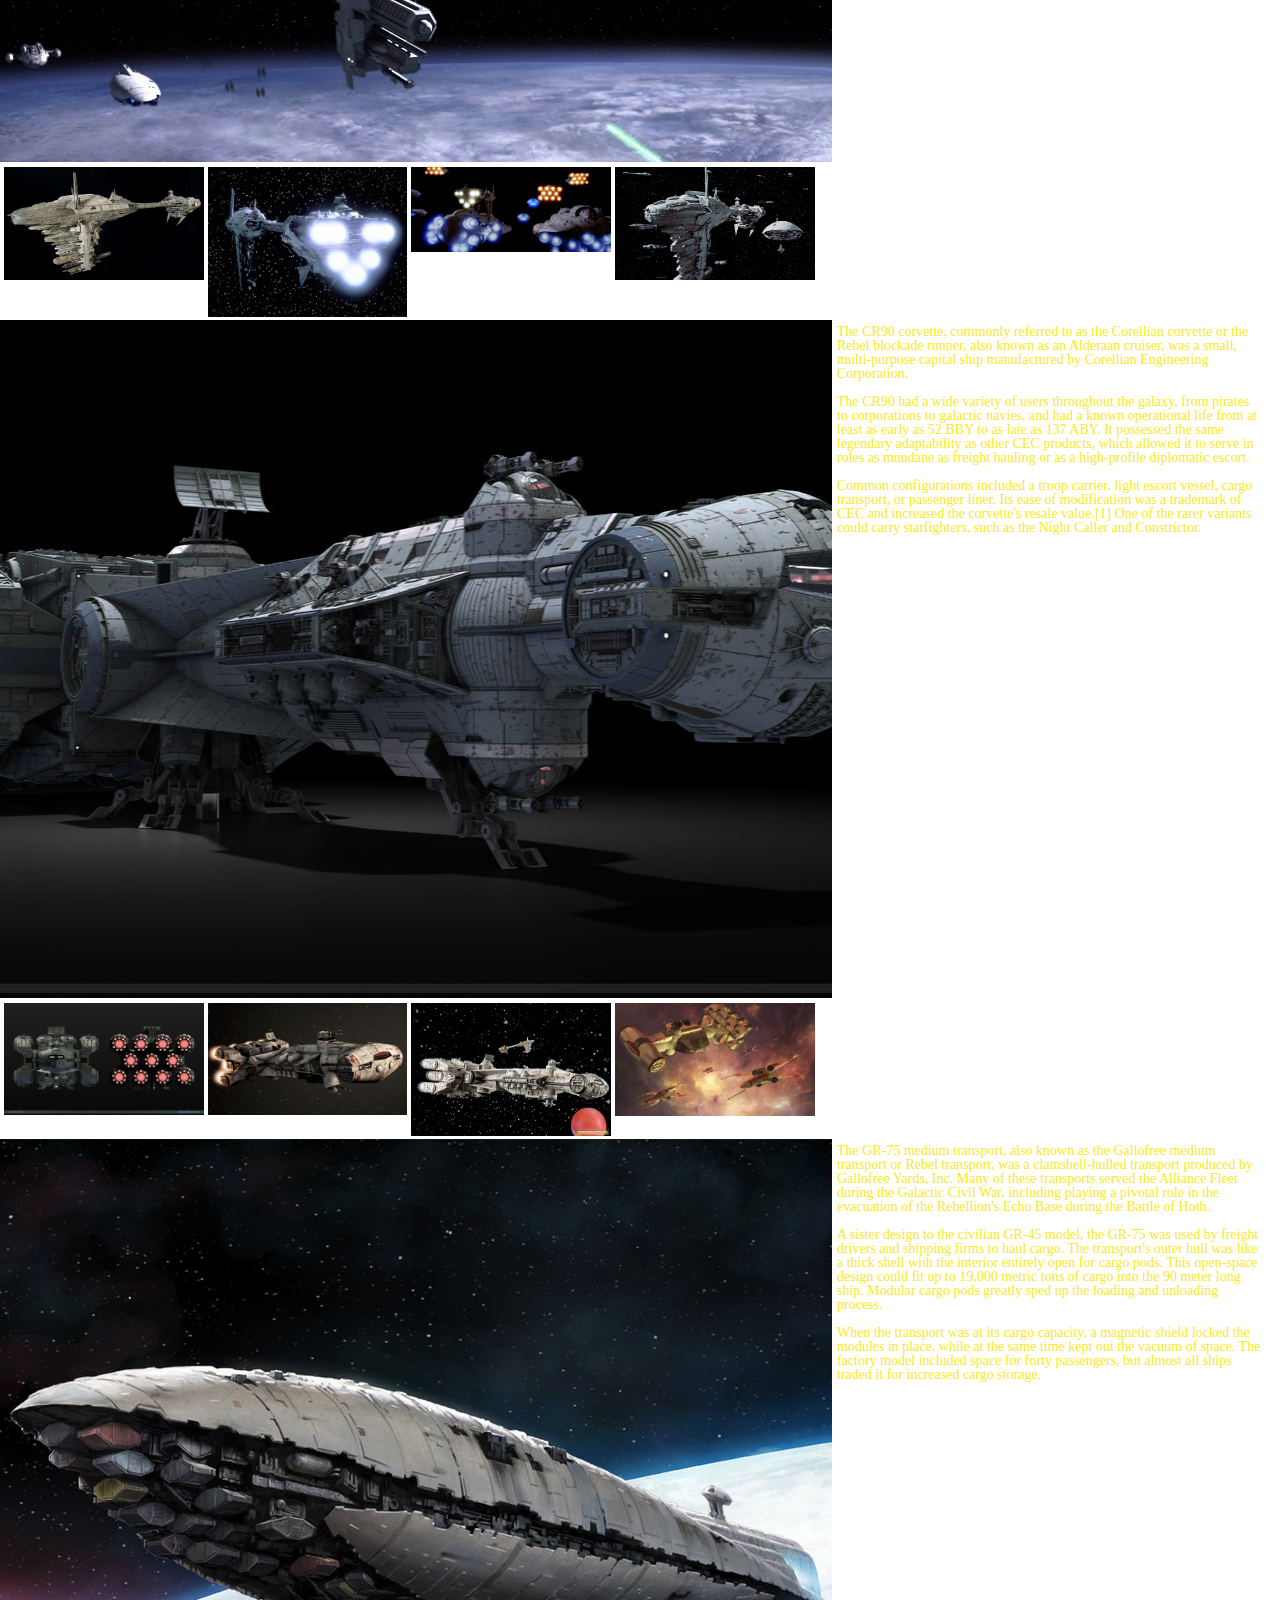
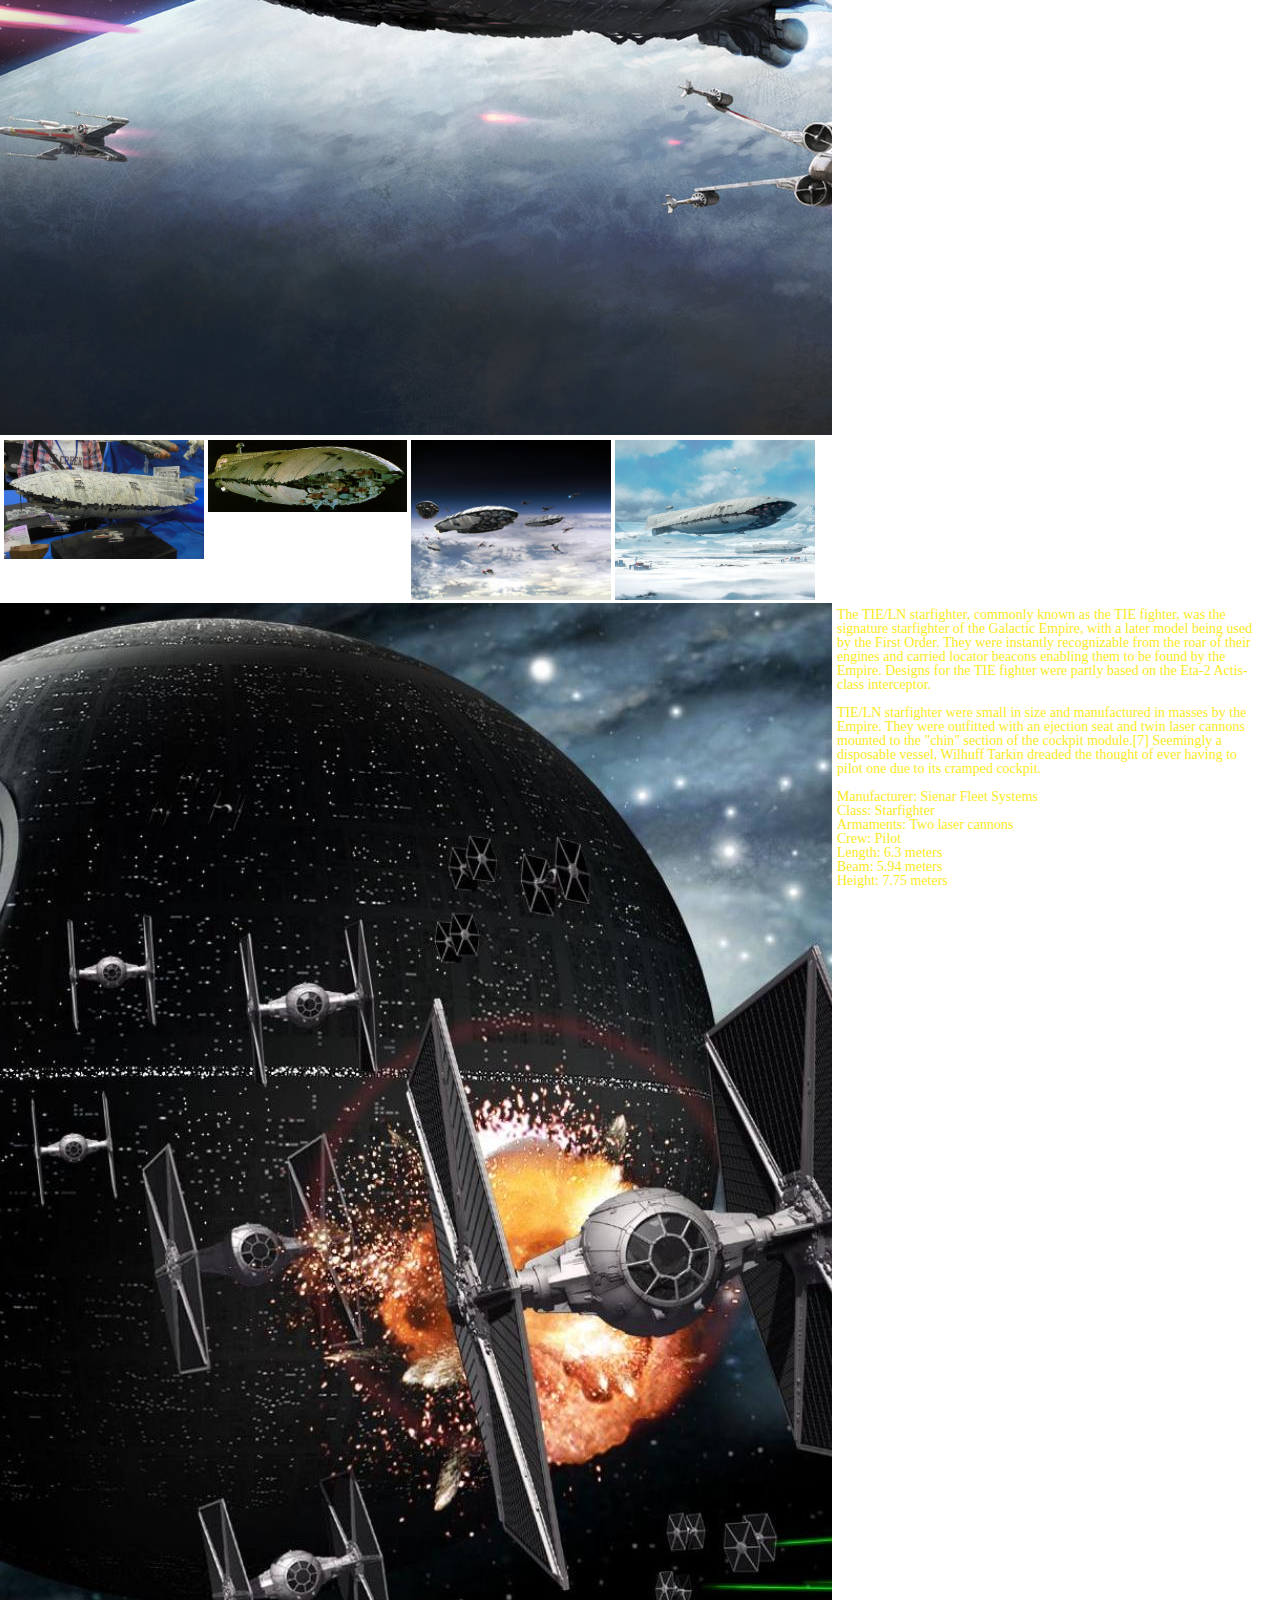
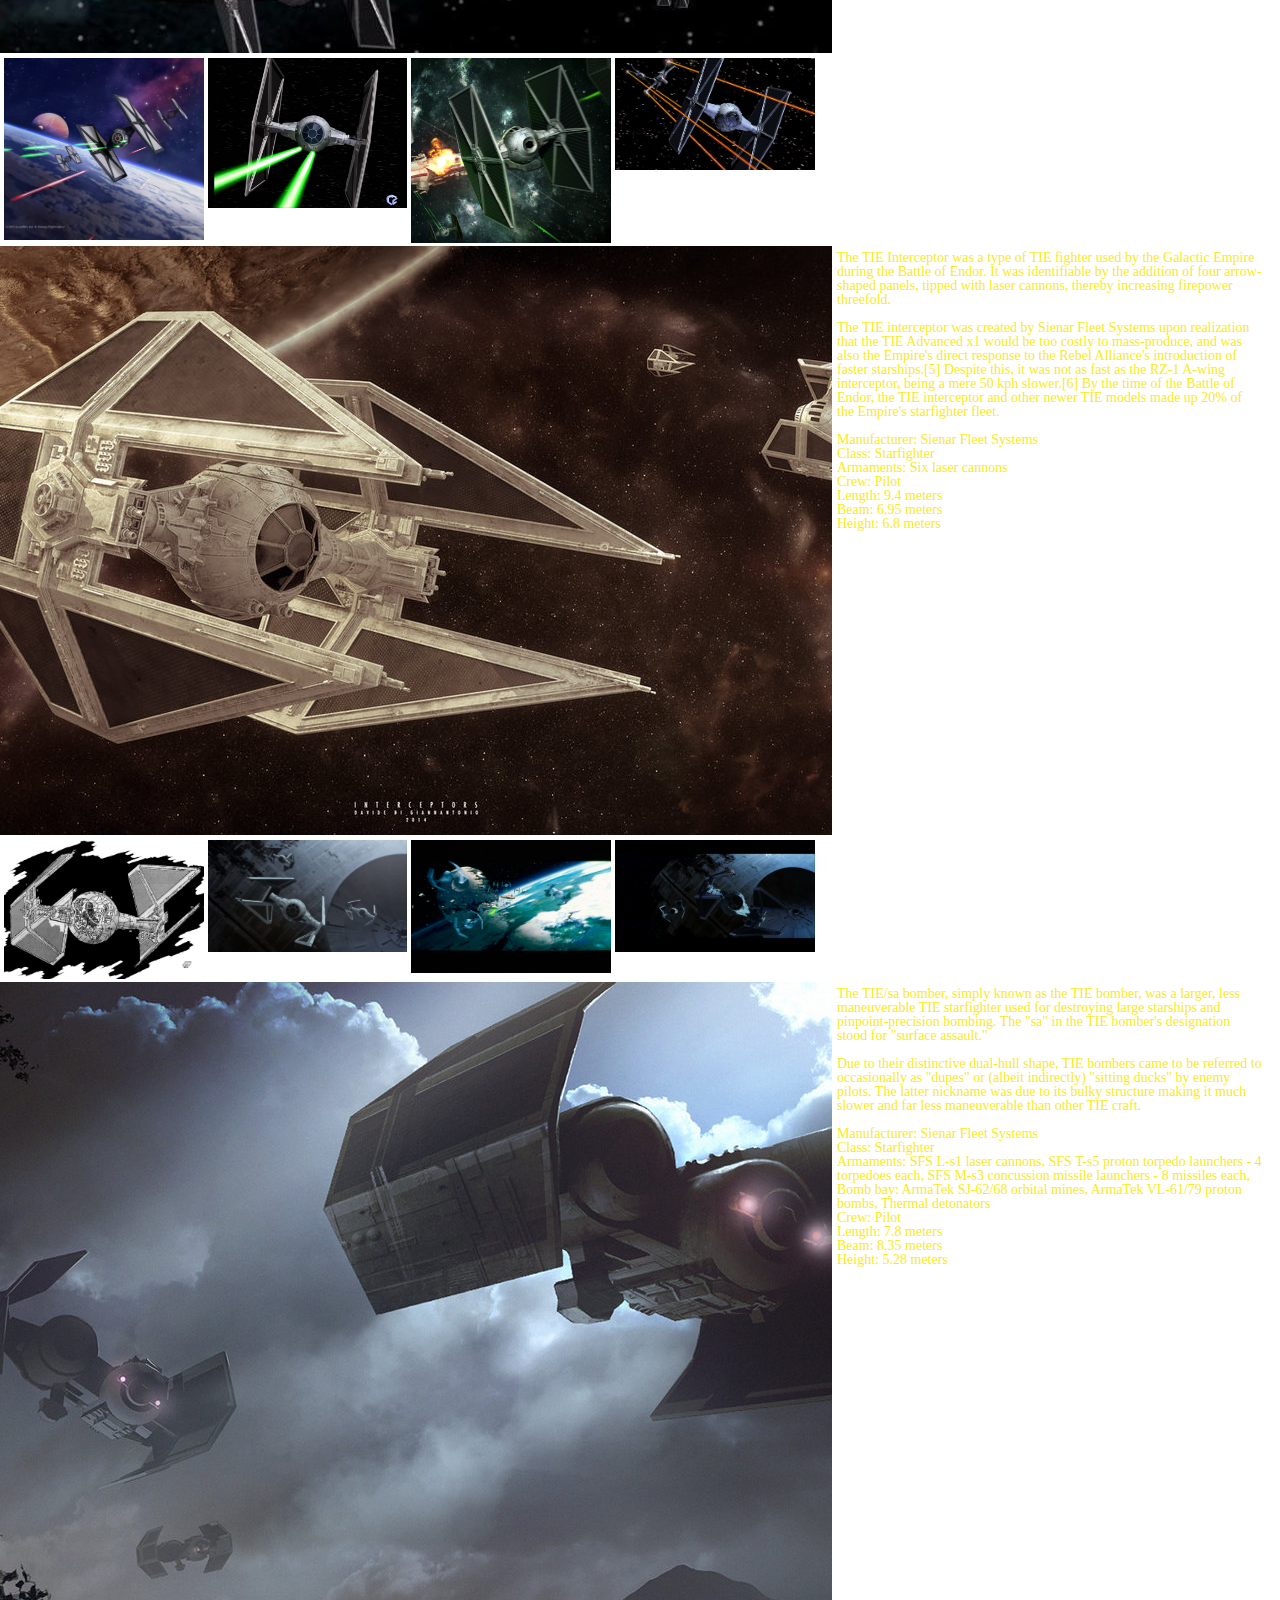
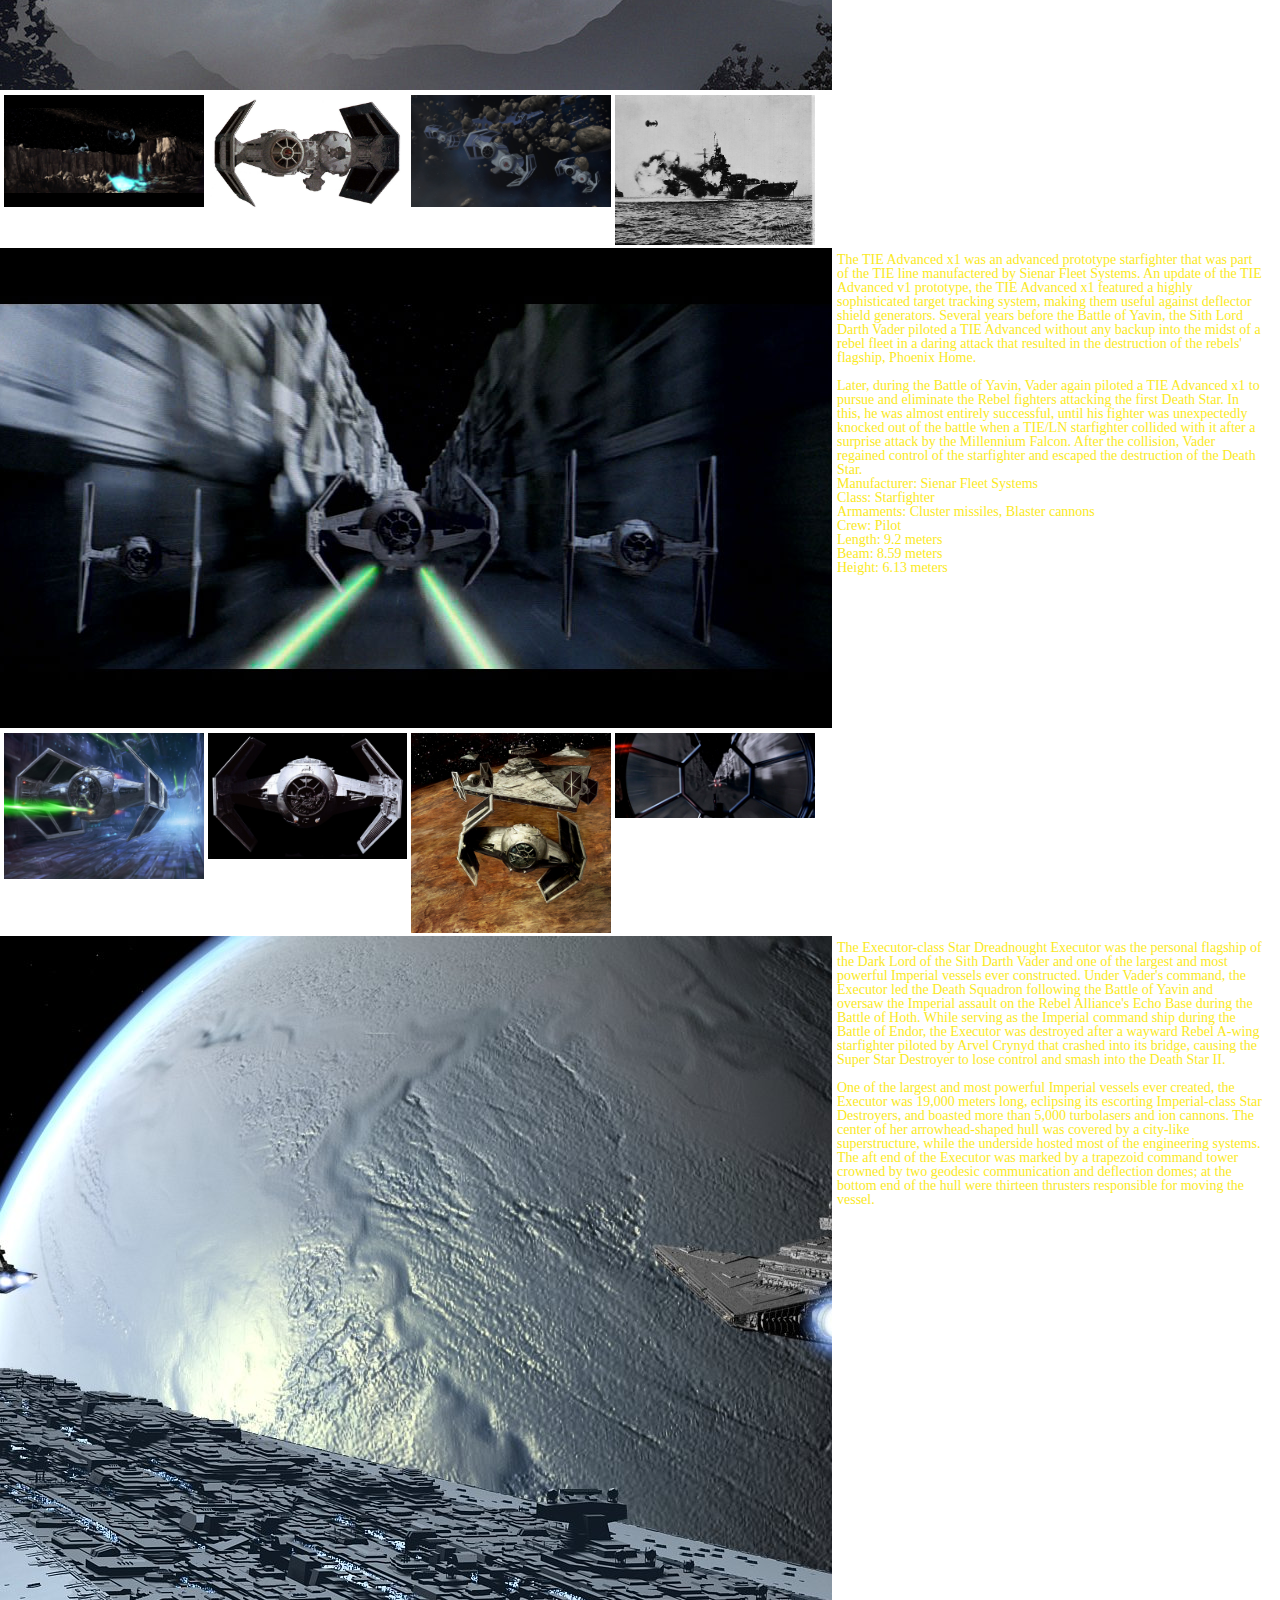
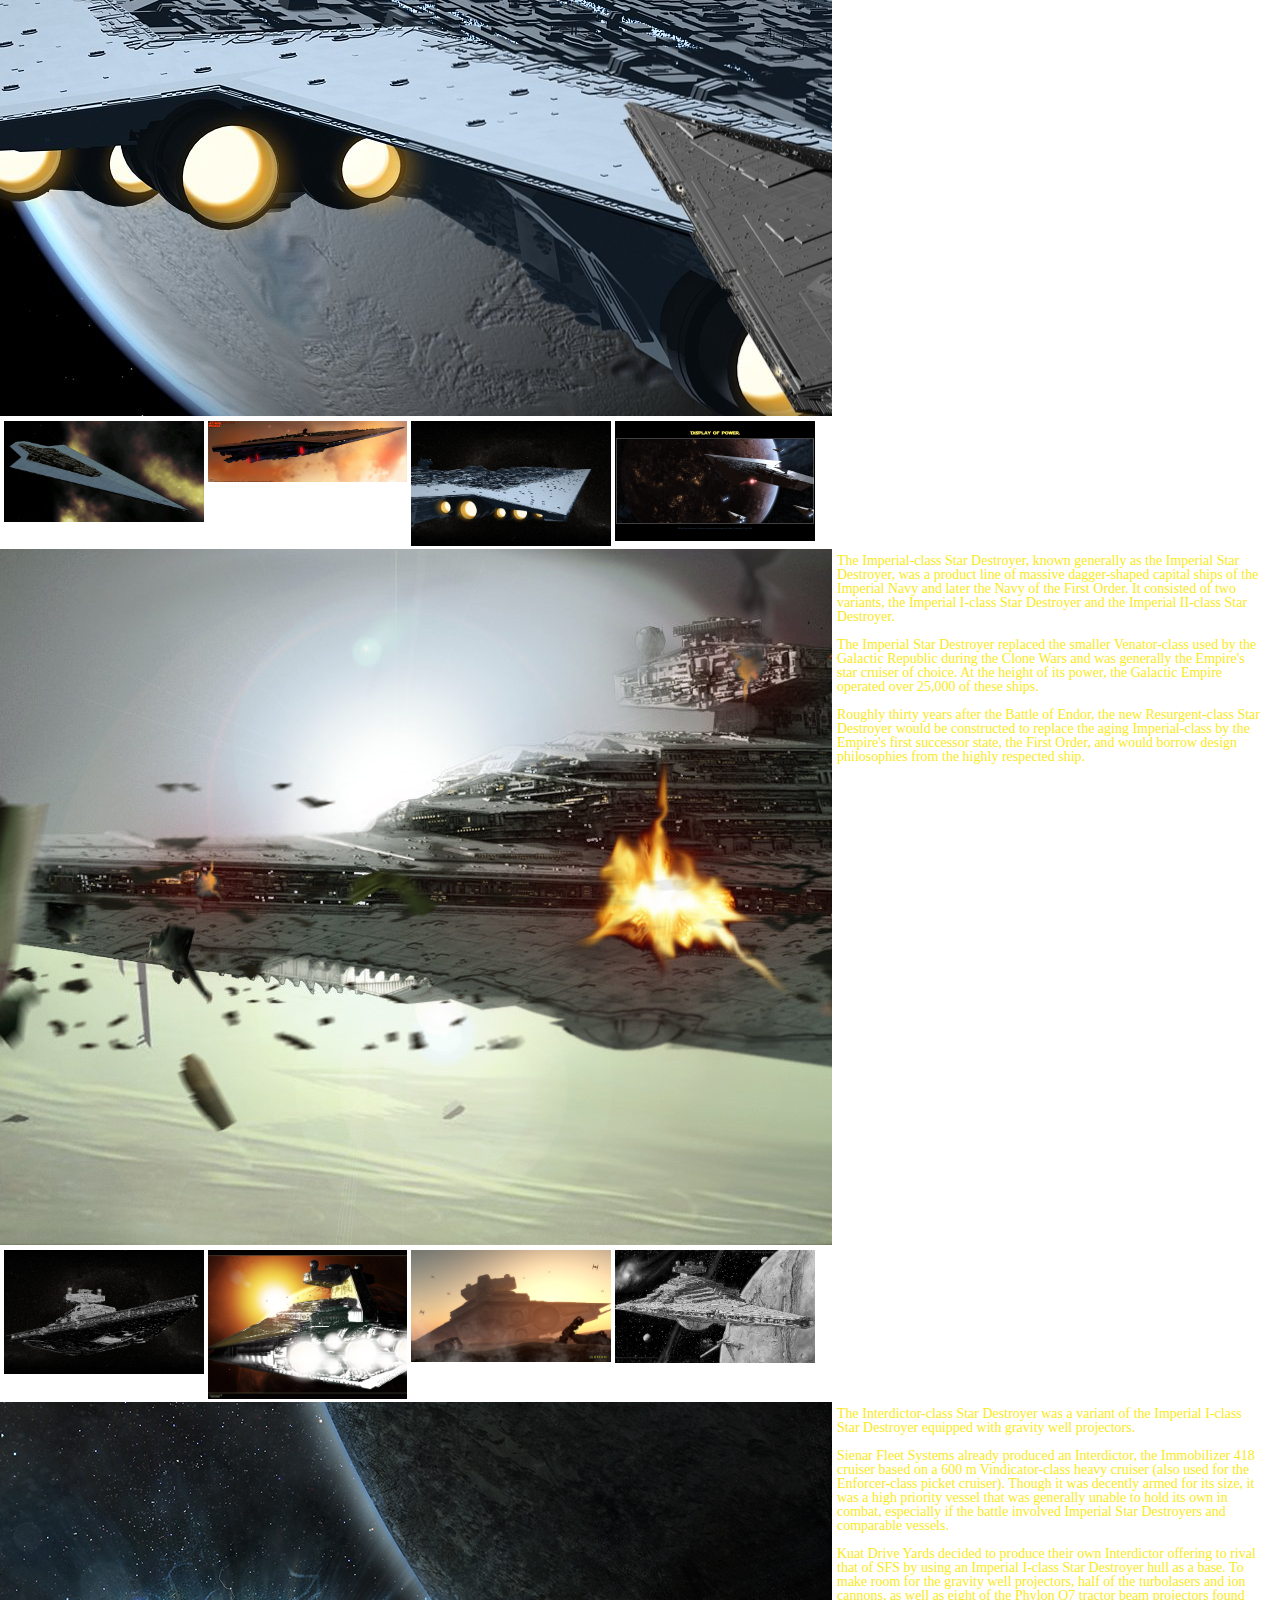
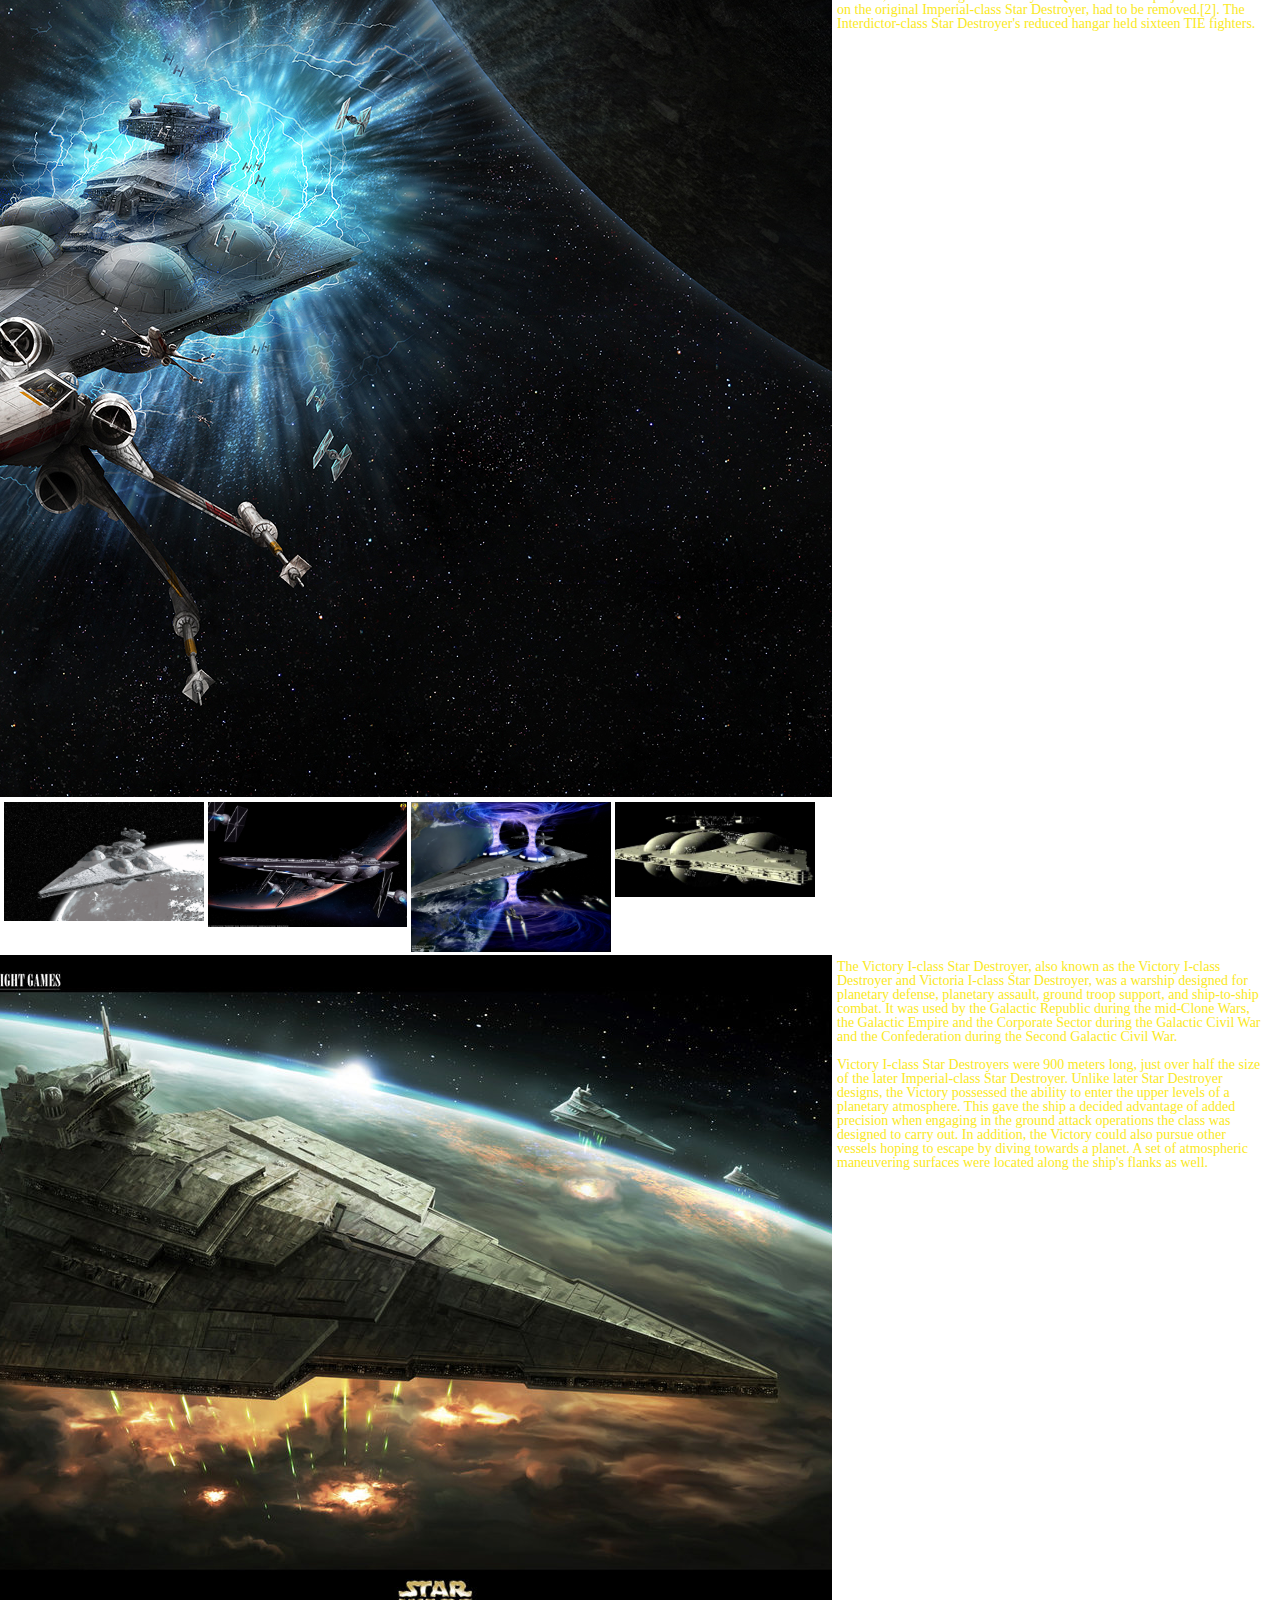
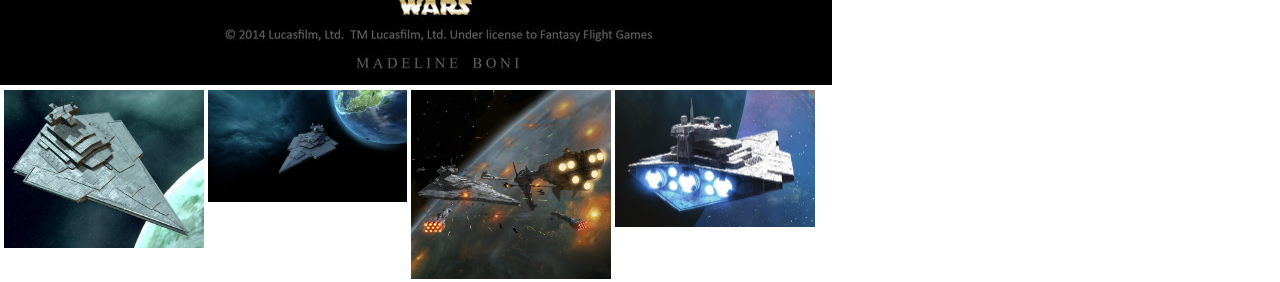
==== commit eea4abb9: "Adding more content, 16/32, replaced bayonet class with victory star destroyer." ====
--- a/ajax.html
+++ b/ajax.html
@@ -258,6 +258,69 @@
 			</p>
 		</div>
 	</div>
+	<div id="executor" class="containerAjax">
+		<div class="galery">
+			<img src="css/images/empire/executor/executor5.png"/>
+			<img src="css/images/empire/executor/executor1.jpg"/>
+			<img src="css/images/empire/executor/executor2.jpg"/>
+			<img src="css/images/empire/executor/executor3.jpg"/>
+			<img src="css/images/empire/executor/executor4.jpg"/>
+		</div>
+		<div class="mainText">
+			<p>The Executor-class Star Dreadnought Executor was the personal flagship of the Dark Lord of the Sith Darth Vader and one of the largest and most powerful Imperial vessels ever constructed. Under Vader's command, the Executor led the Death Squadron following the Battle of Yavin and oversaw the Imperial assault on the Rebel Alliance's Echo Base during the Battle of Hoth. While serving as the Imperial command ship during the Battle of Endor, the Executor was destroyed after a wayward Rebel A-wing starfighter piloted by Arvel Crynyd that crashed into its bridge, causing the Super Star Destroyer to lose control and smash into the Death Star II. <br><br>
+
+			One of the largest and most powerful Imperial vessels ever created, the Executor was 19,000 meters long, eclipsing its escorting Imperial-class Star Destroyers, and boasted more than 5,000 turbolasers and ion cannons. The center of her arrowhead-shaped hull was covered by a city-like superstructure, while the underside hosted most of the engineering systems. The aft end of the Executor was marked by a trapezoid command tower crowned by two geodesic communication and deflection domes; at the bottom end of the hull were thirteen thrusters responsible for moving the vessel.
+			</p>
+		</div>
+	</div>
+	<div id="stardestroyer" class="containerAjax">
+		<div class="galery">
+			<img src="css/images/empire/stardestroyer/stardestroyer4.jpg"/>
+			<img src="css/images/empire/stardestroyer/stardestroyer1.jpg"/>
+			<img src="css/images/empire/stardestroyer/stardestroyer2.jpg"/>
+			<img src="css/images/empire/stardestroyer/stardestroyer3.png"/>
+			<img src="css/images/empire/stardestroyer/stardestroyer5.jpg"/>
+		</div>
+		<div class="mainText">
+			<p>The Imperial-class Star Destroyer, known generally as the Imperial Star Destroyer, was a product line of massive dagger-shaped capital ships of the Imperial Navy and later the Navy of the First Order. It consisted of two variants, the Imperial I-class Star Destroyer and the Imperial II-class Star Destroyer. <br><br>
+
+			The Imperial Star Destroyer replaced the smaller Venator-class used by the Galactic Republic during the Clone Wars and was generally the Empire's star cruiser of choice. At the height of its power, the Galactic Empire operated over 25,000 of these ships. <br><br>
+
+			Roughly thirty years after the Battle of Endor, the new Resurgent-class Star Destroyer would be constructed to replace the aging Imperial-class by the Empire's first successor state, the First Order, and would borrow design philosophies from the highly respected ship. <br>
+			</p>
+		</div>
+	</div>
+	<div id="interdictor" class="containerAjax">
+		<div class="galery">
+			<img src="css/images/empire/interdictor/interdictor4.png"/>
+			<img src="css/images/empire/interdictor/interdictor1.jpg"/>
+			<img src="css/images/empire/interdictor/interdictor2.jpg"/>
+			<img src="css/images/empire/interdictor/interdictor3.jpg"/>
+			<img src="css/images/empire/interdictor/interdictor5.jpg"/>
+		</div>
+		<div class="mainText">
+			<p>The Interdictor-class Star Destroyer was a variant of the Imperial I-class Star Destroyer equipped with gravity well projectors. <br><br>
+
+			Sienar Fleet Systems already produced an Interdictor, the Immobilizer 418 cruiser based on a 600 m Vindicator-class heavy cruiser (also used for the Enforcer-class picket cruiser). Though it was decently armed for its size, it was a high priority vessel that was generally unable to hold its own in combat, especially if the battle involved Imperial Star Destroyers and comparable vessels.<br><br>
+
+			Kuat Drive Yards decided to produce their own Interdictor offering to rival that of SFS by using an Imperial I-class Star Destroyer hull as a base. To make room for the gravity well projectors, half of the turbolasers and ion cannons, as well as eight of the Phylon Q7 tractor beam projectors found on the original Imperial-class Star Destroyer, had to be removed.[2]. The Interdictor-class Star Destroyer's reduced hangar held sixteen TIE fighters.<br>
+		</div>
+	</div>
+	<div id="victory" class="containerAjax">
+		<div class="galery">
+			<img src="css/images/empire/victory/victory3.jpg"/>
+			<img src="css/images/empire/victory/victory1.jpg"/>
+			<img src="css/images/empire/victory/victory2.png"/>
+			<img src="css/images/empire/victory/victory6.png"/>
+			<img src="css/images/empire/victory/victory5.png"/>
+		</div>
+		<div class="mainText">
+			<p>The Victory I-class Star Destroyer, also known as the Victory I-class Destroyer and Victoria I-class Star Destroyer, was a warship designed for planetary defense, planetary assault, ground troop support, and ship-to-ship combat. It was used by the Galactic Republic during the mid-Clone Wars, the Galactic Empire and the Corporate Sector during the Galactic Civil War and the Confederation during the Second Galactic Civil War. <br><br>
+
+			Victory I-class Star Destroyers were 900 meters long, just over half the size of the later Imperial-class Star Destroyer. Unlike later Star Destroyer designs, the Victory possessed the ability to enter the upper levels of a planetary atmosphere. This gave the ship a decided advantage of added precision when engaging in the ground attack operations the class was designed to carry out. In addition, the Victory could also pursue other vessels hoping to escape by diving towards a planet. A set of atmospheric maneuvering surfaces were located along the ship's flanks as well. <br>
+			</p>
+		</div>
+	</div>
 	<div id="arc170" class="containerAjax">
 		<div class="galery">
 
--- a/css/styleAjax.css
+++ b/css/styleAjax.css
@@ -1,23 +1,22 @@
-/* for texting in the ajax.html  
+/* for texting in the ajax.html 
 .containerAjax {
 	width: 800px;
 	height: 420px;
 	clear: left;
 	margin: 10px;
 	border: 5px solid yellow;
-} */
+}  */
 /* for the index page */
 .containerAjax {
 	width: 100%;
 	height: 100%;
 	clear: left;
-	padding: 10px;
 }
 .galery {
 	height: 100%;
 	width: 65%;
 	float: left;
-	border: 1px solid black;
+	overflow: hidden;
 }
 .mainText {
 	height: 100%;
@@ -25,20 +24,23 @@
 	float: left;
 	overflow: hidden;
 }
-.galery img {
-	width: 100%;
+.galery img:first-child {
 	height: 75%;
 	float: left;
+	position: relative;
+	left: 50%;
+	transform: translateX(-50%);
 }
 .galery img:not(:first-child) {
 	width: 24%;
 	height: 25%;
 	margin: 5px 0px 3px 4px;
+	float: left;
 }
 .mainText p {
-	padding: 10px;
-	margin-top: 15px;
+	padding: 5px;
 	font-family: impact;
 	color: #FAE91E;
-	font-size: 15px;
+	font-size: 14px;
+	text-align: left;
 }
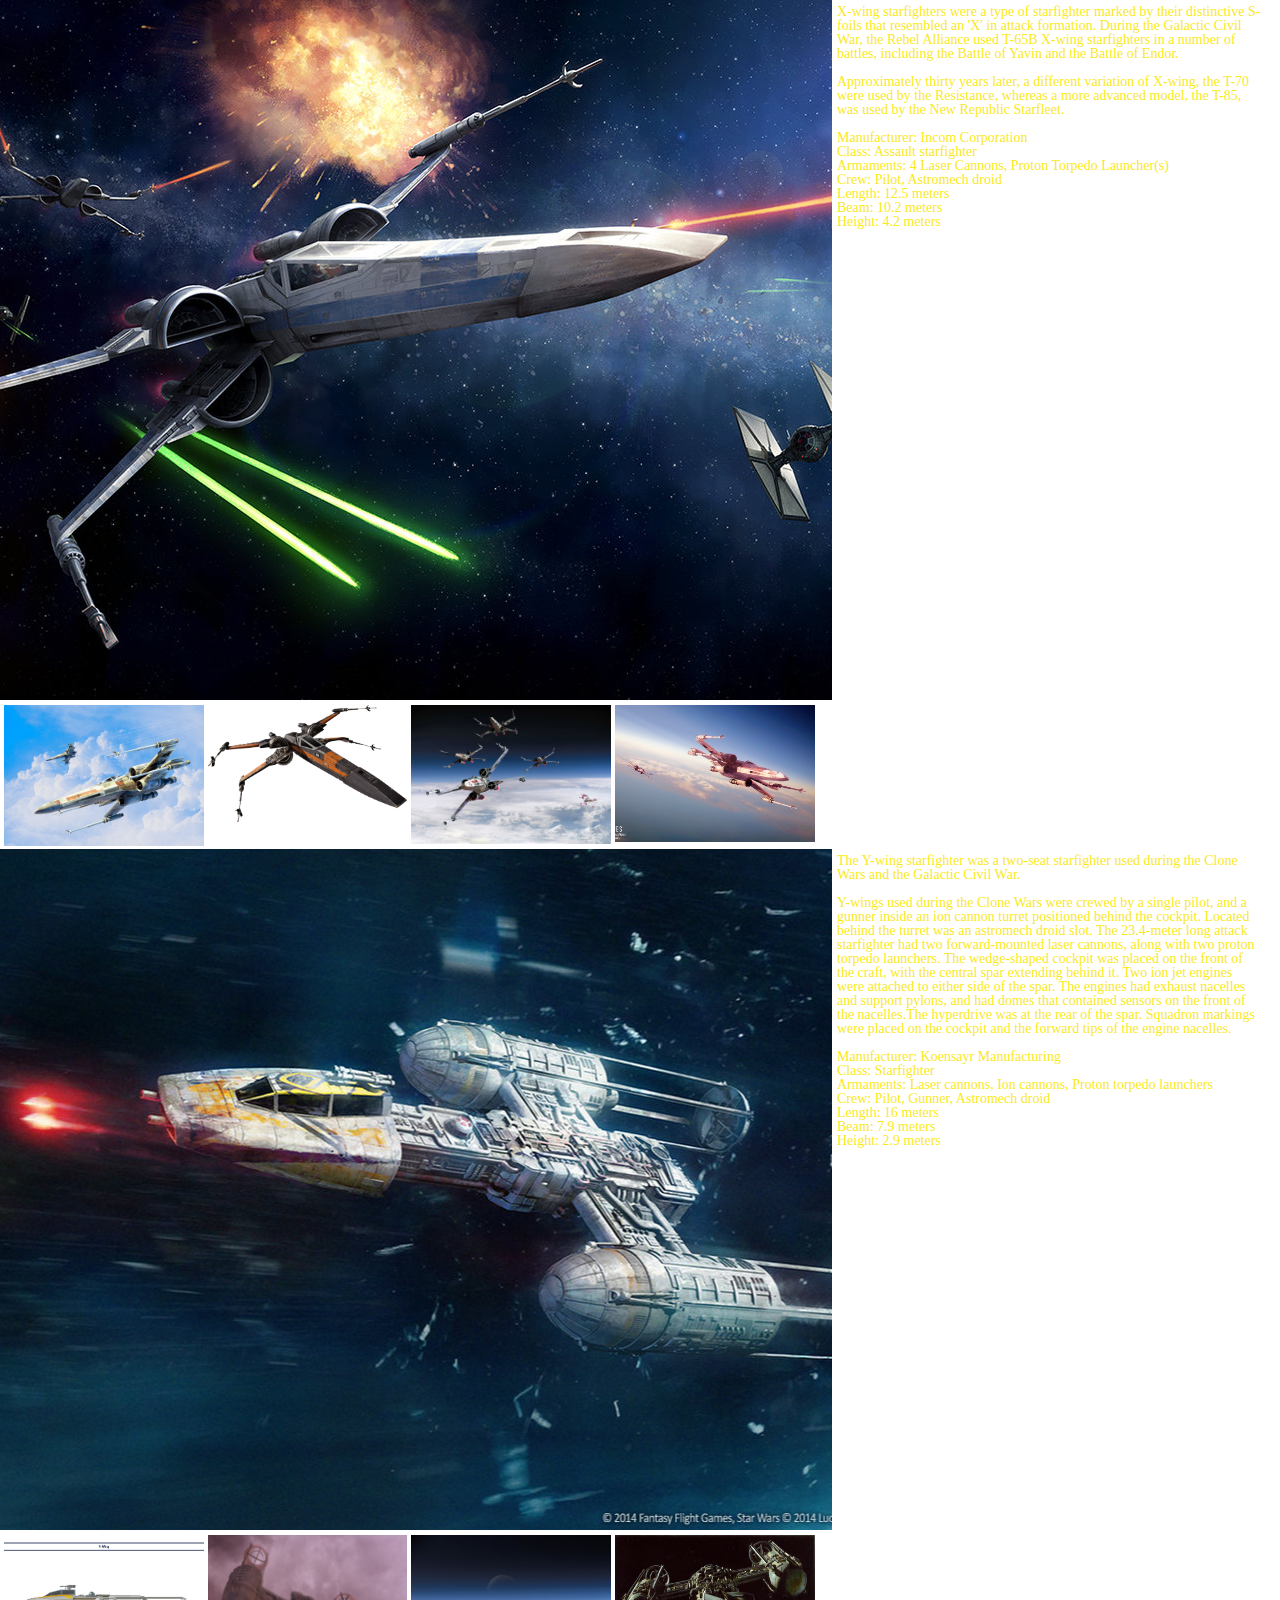
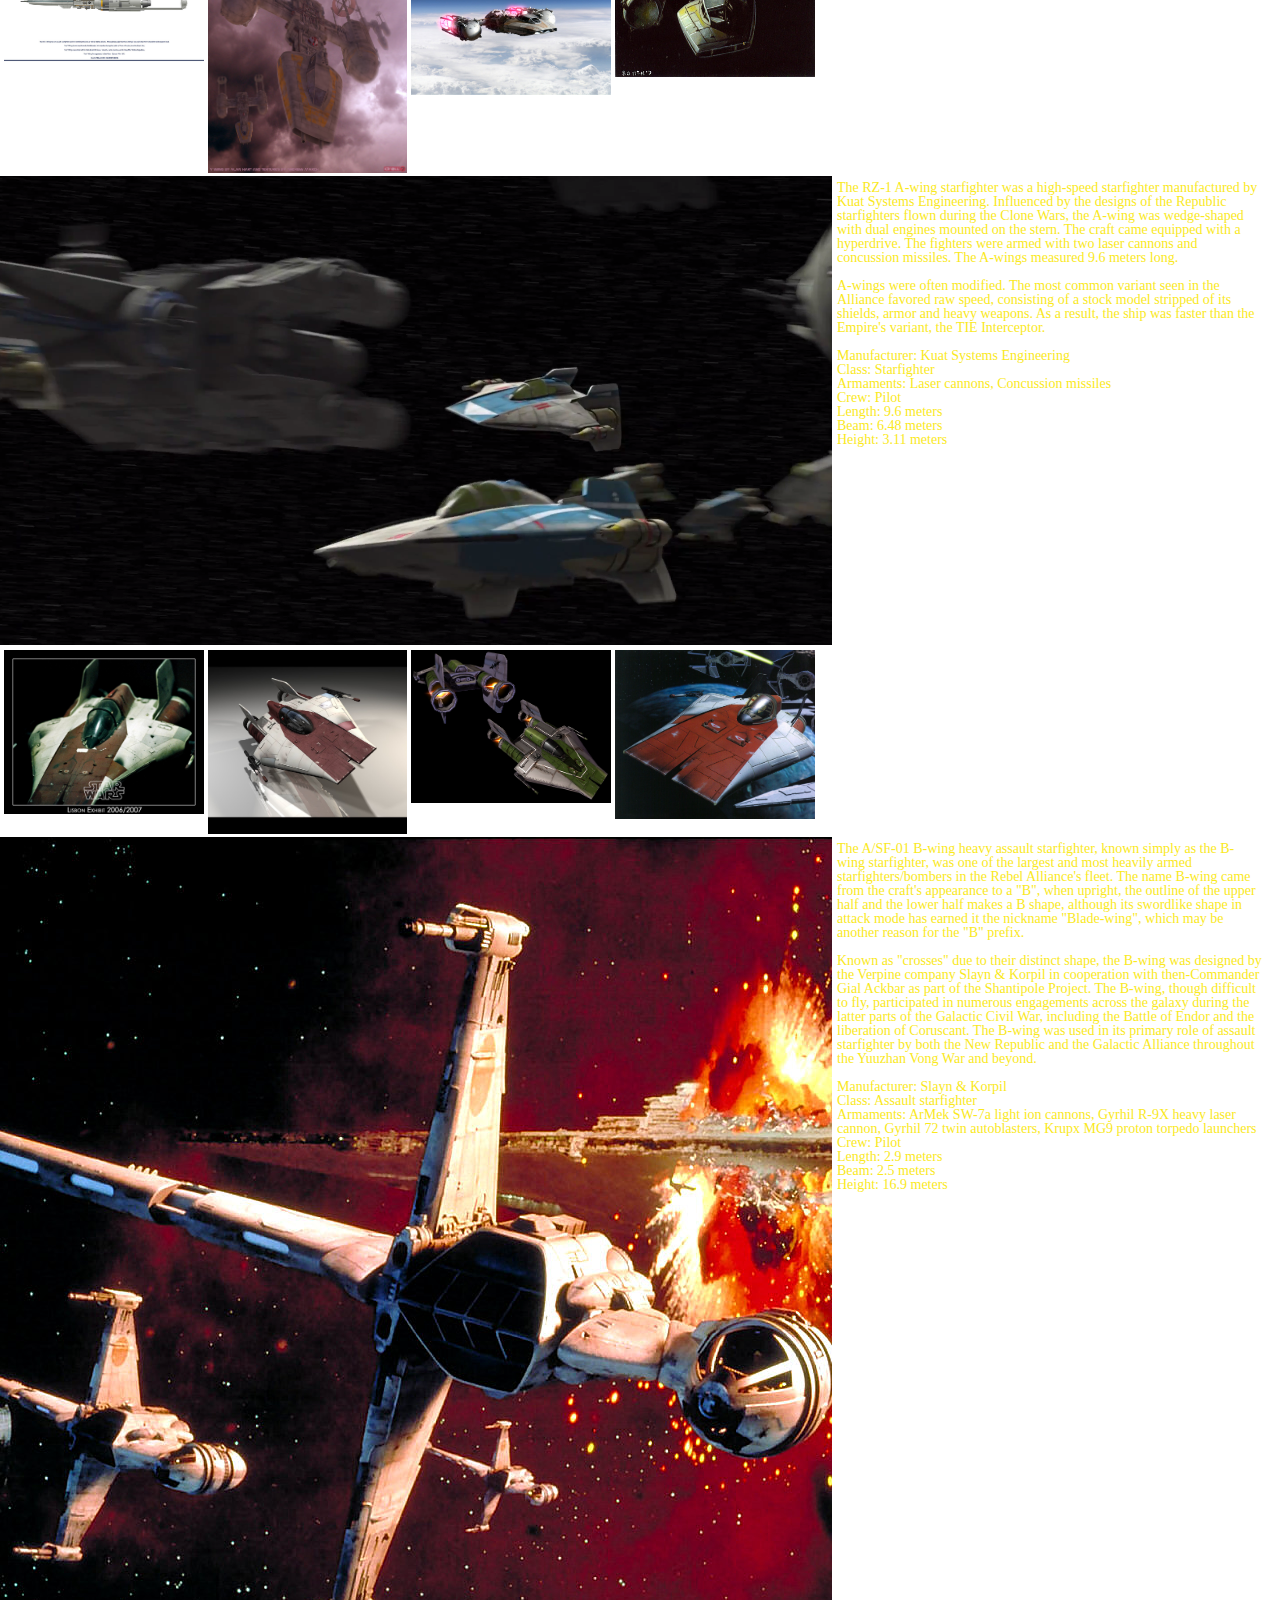
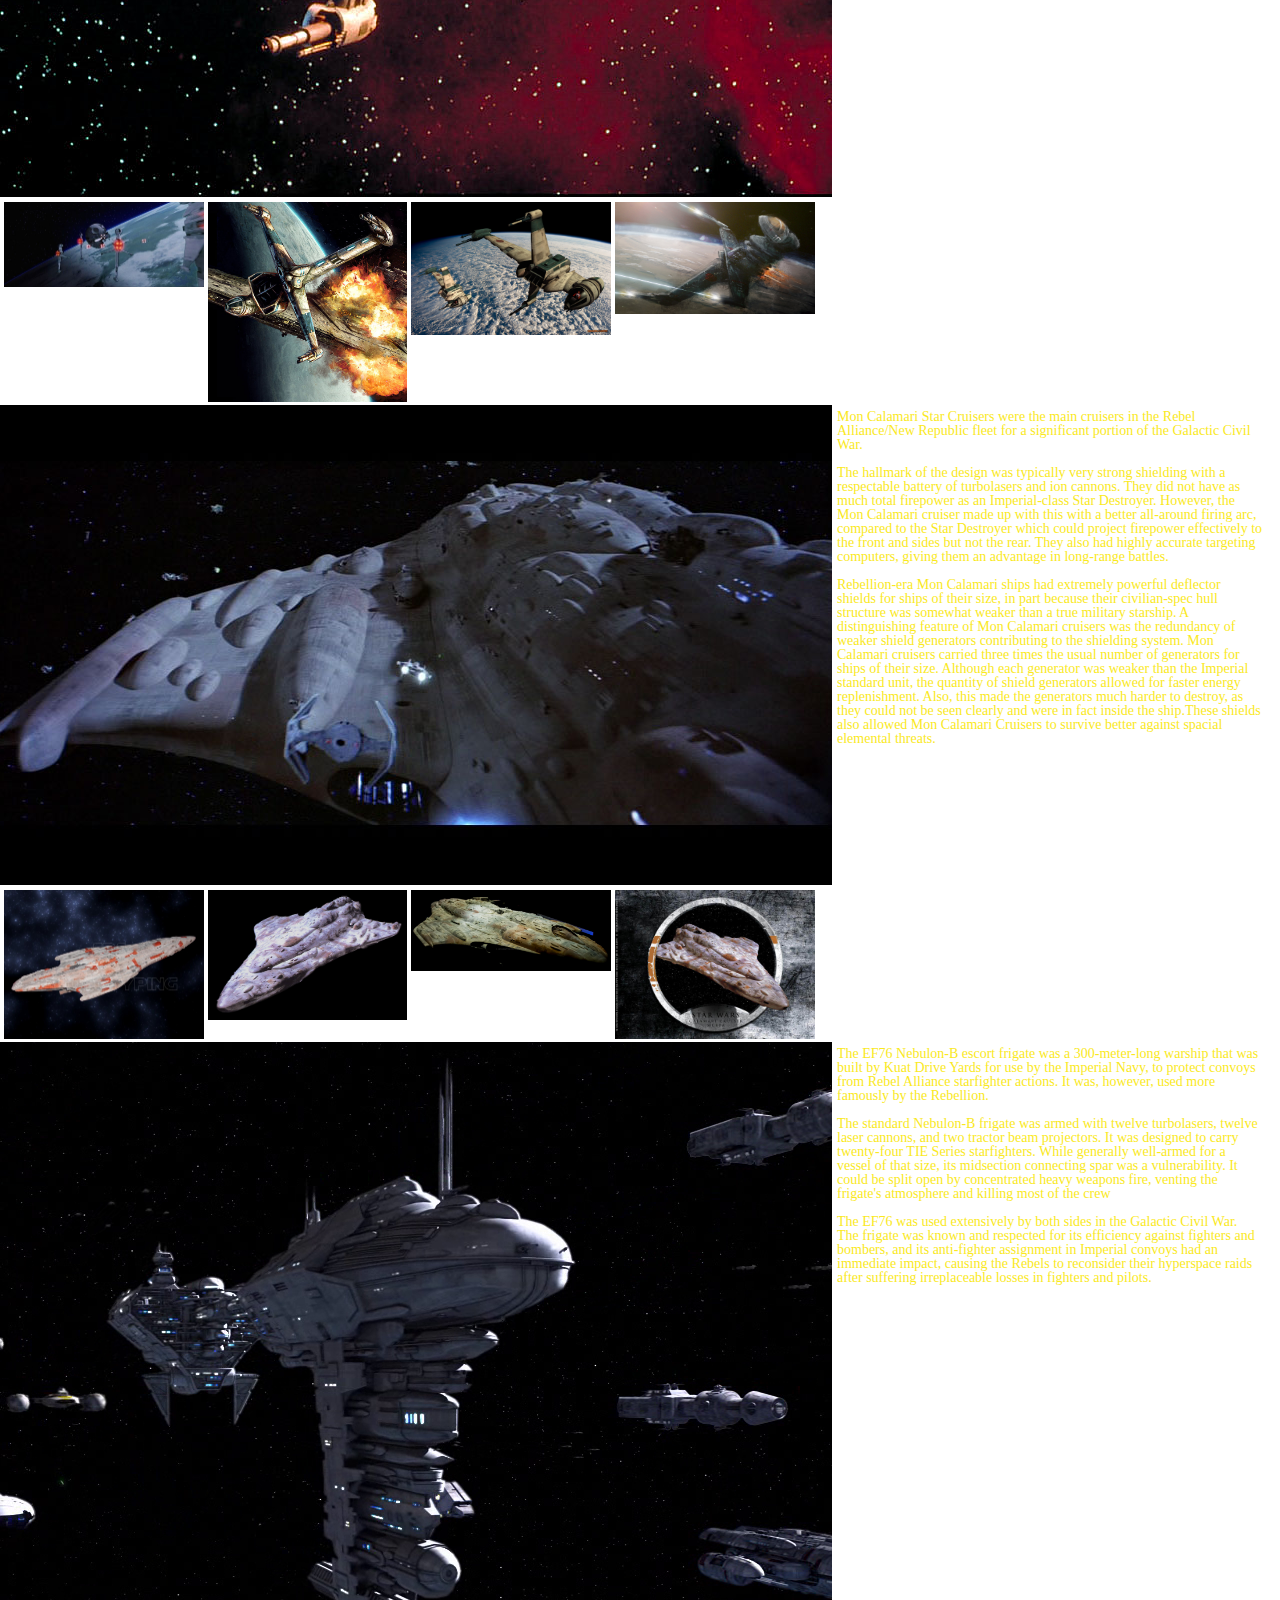
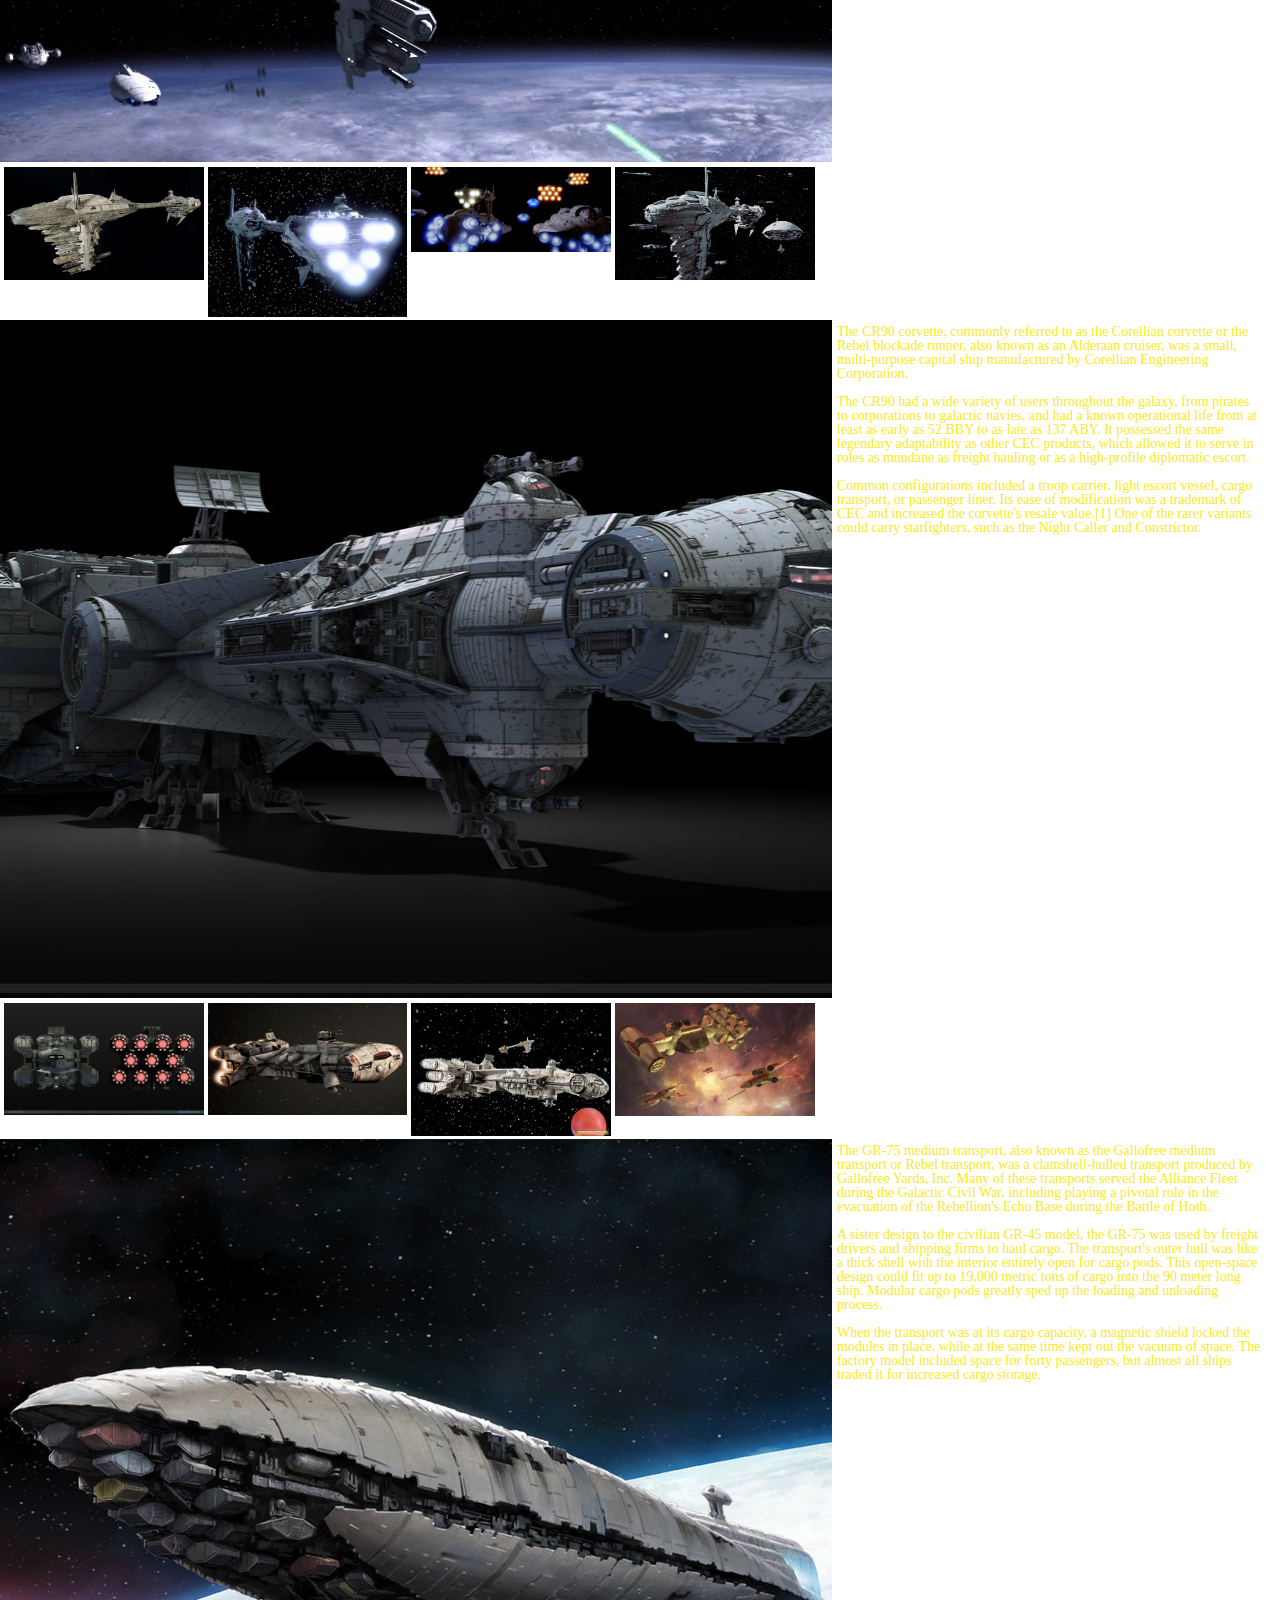
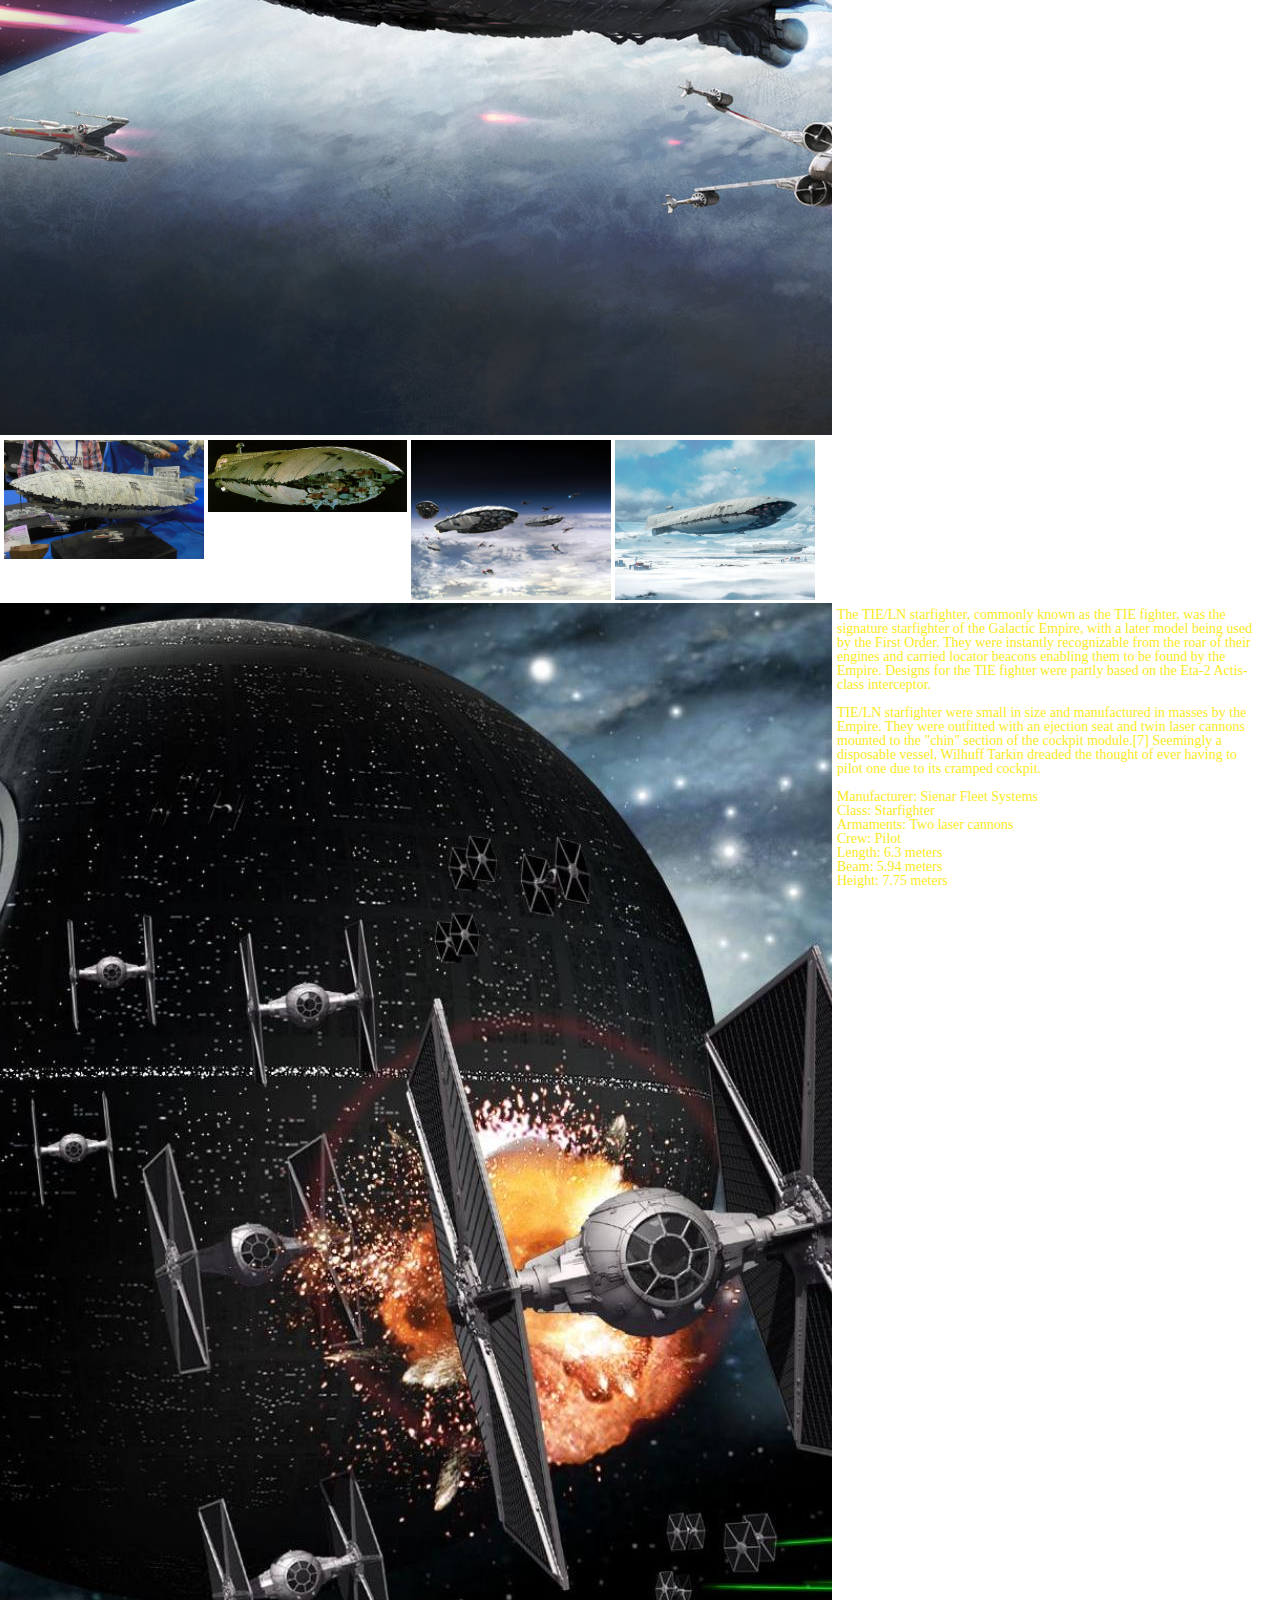
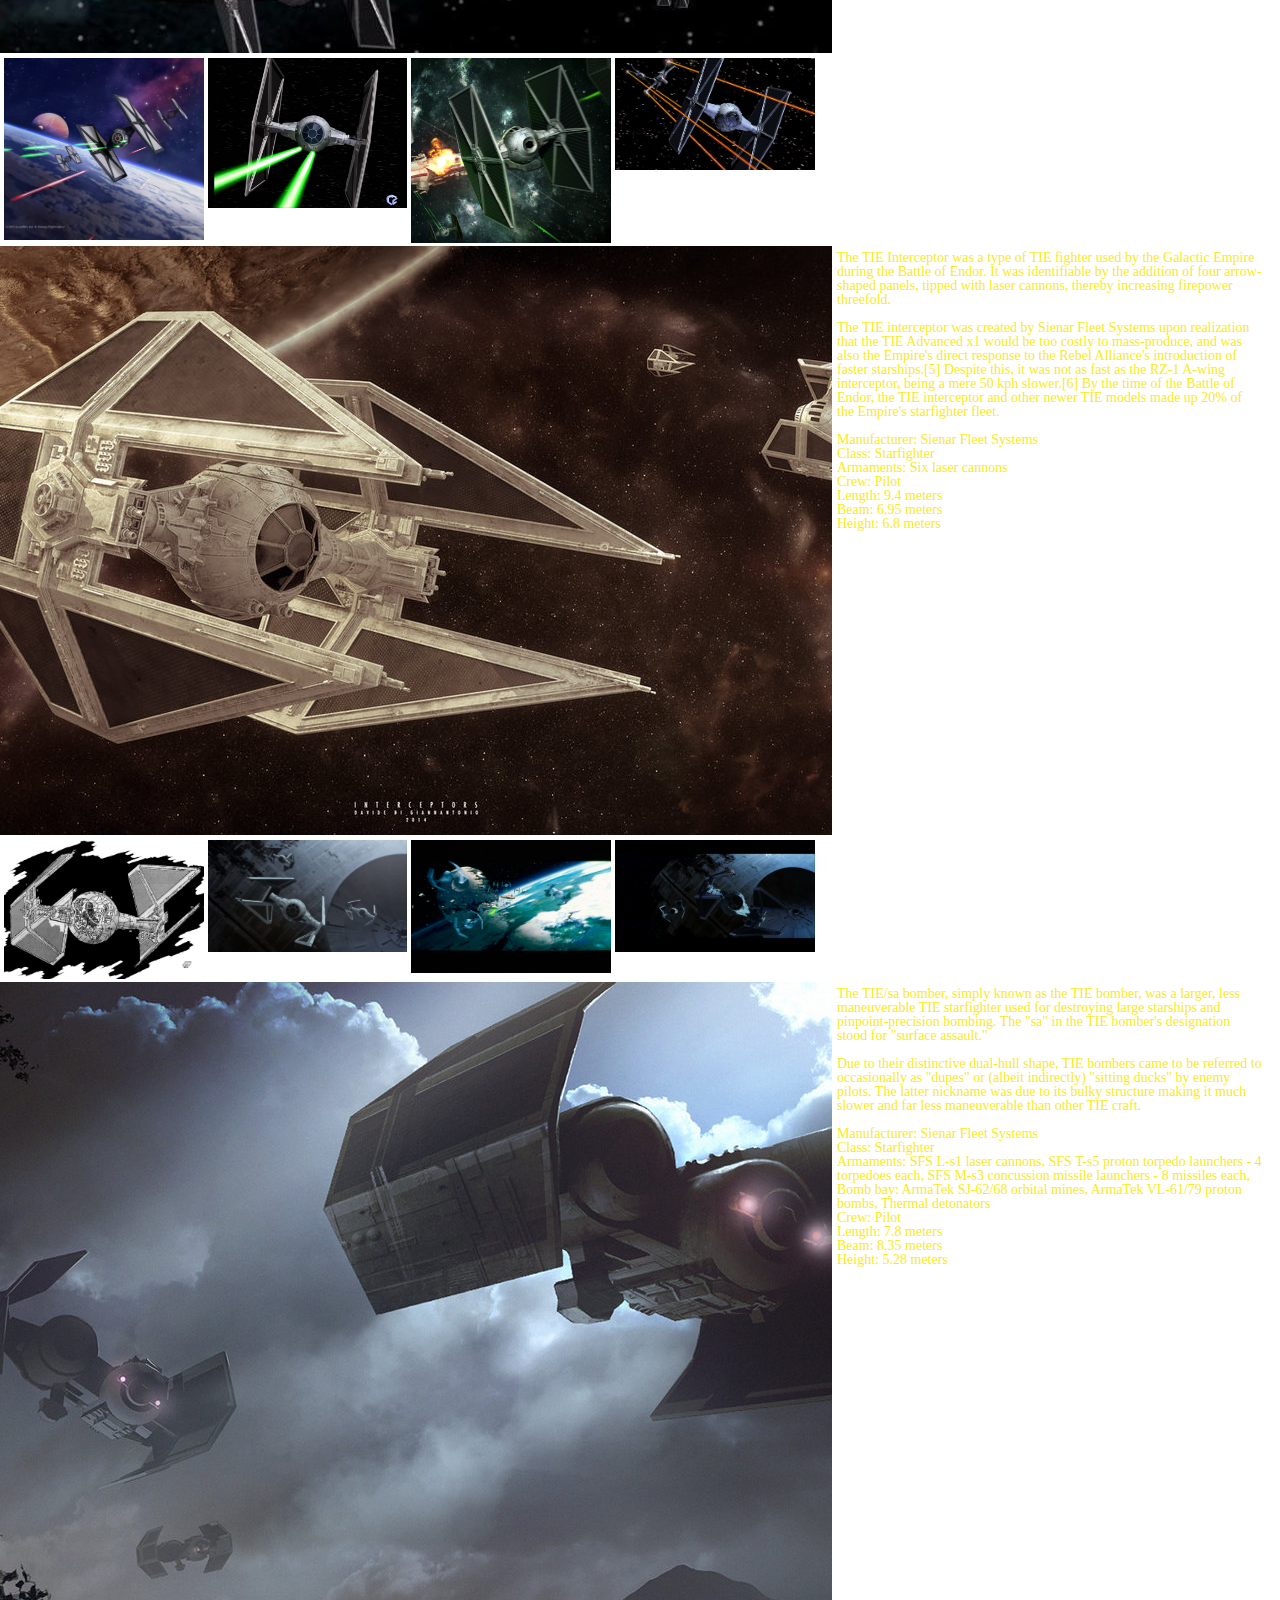
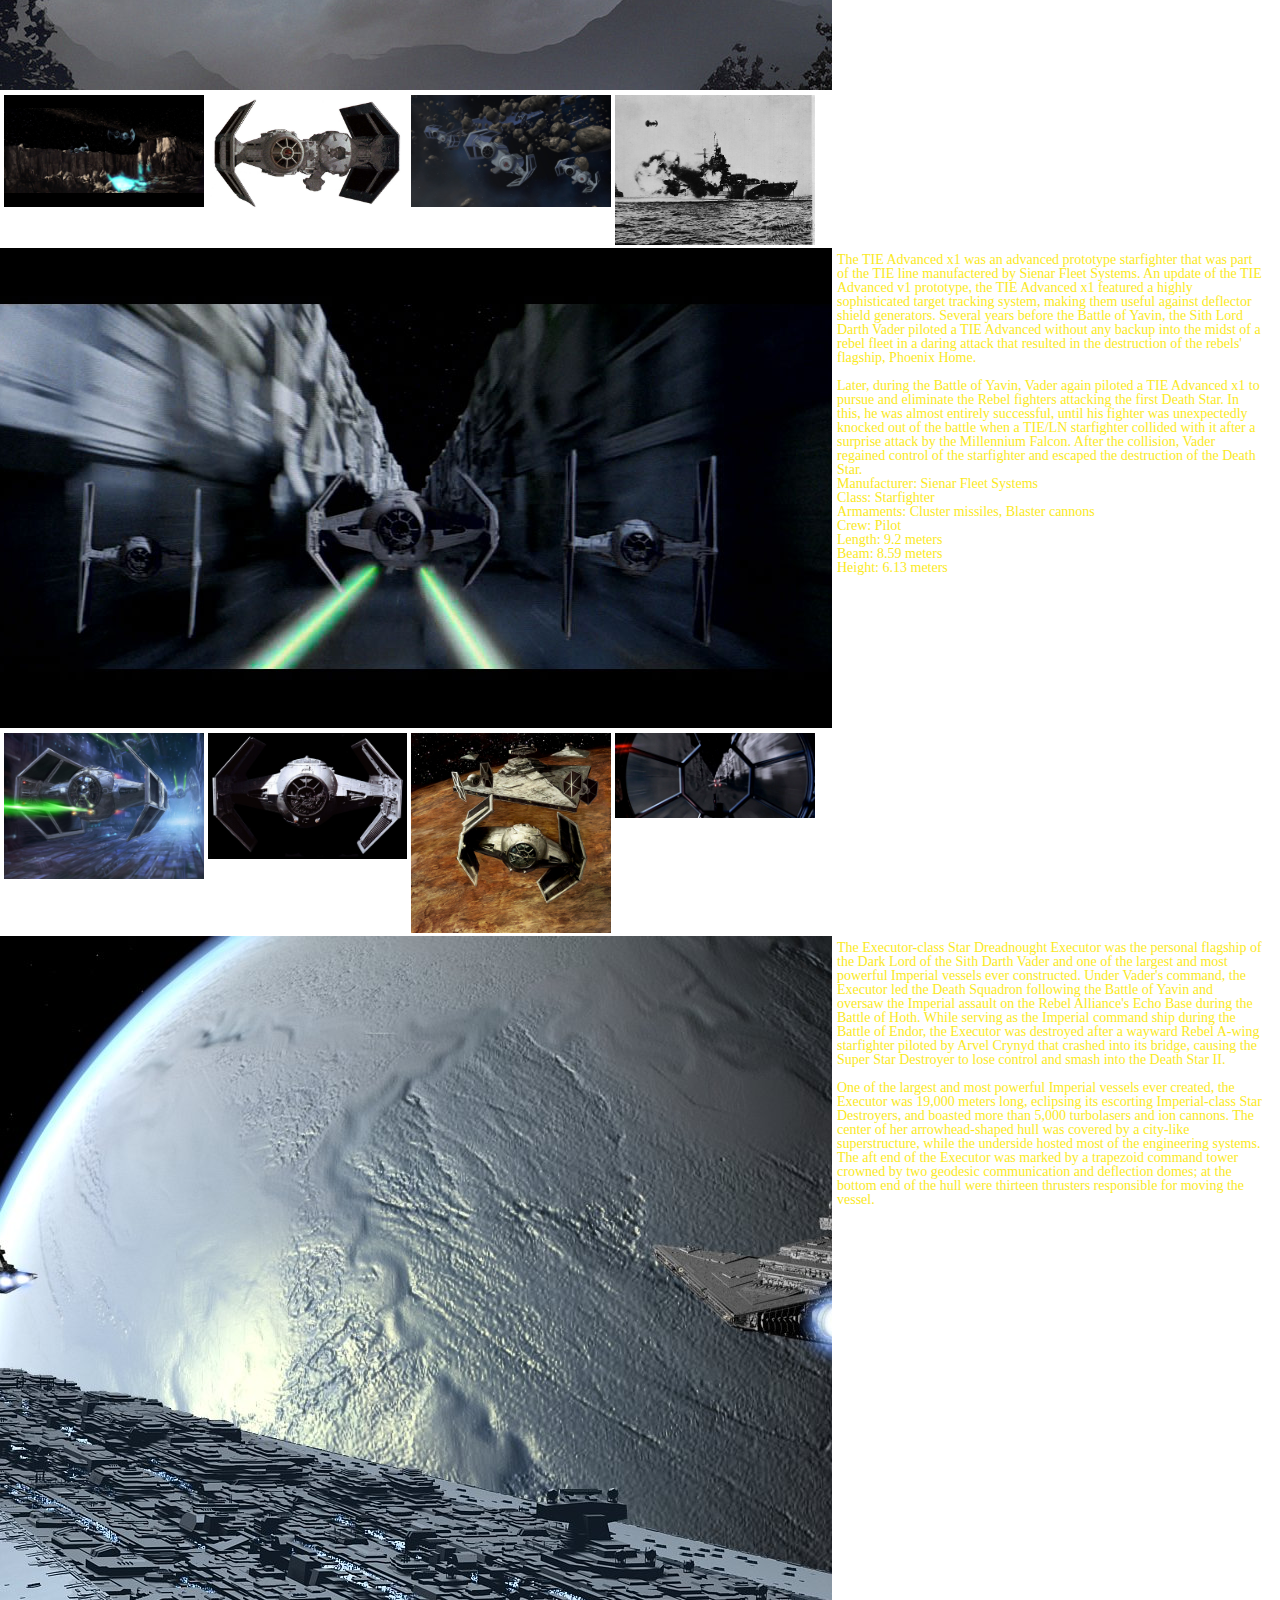
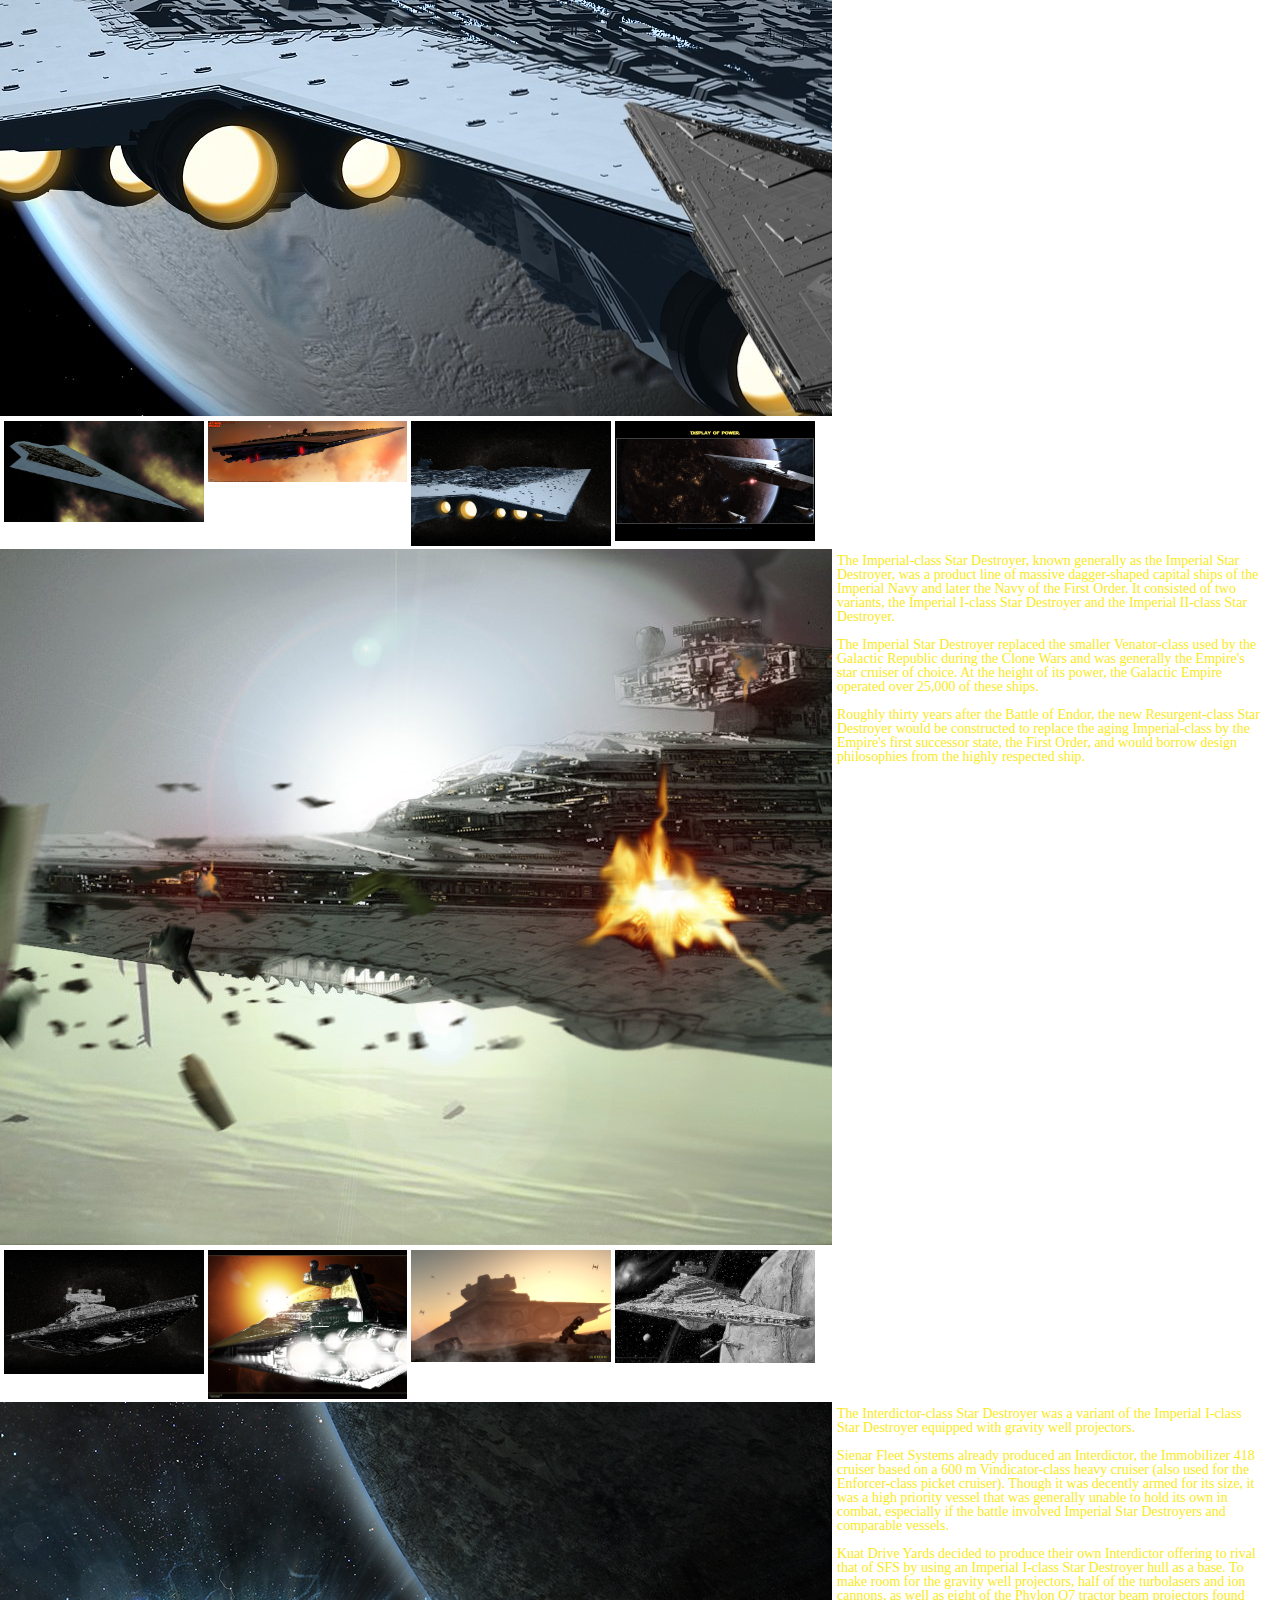
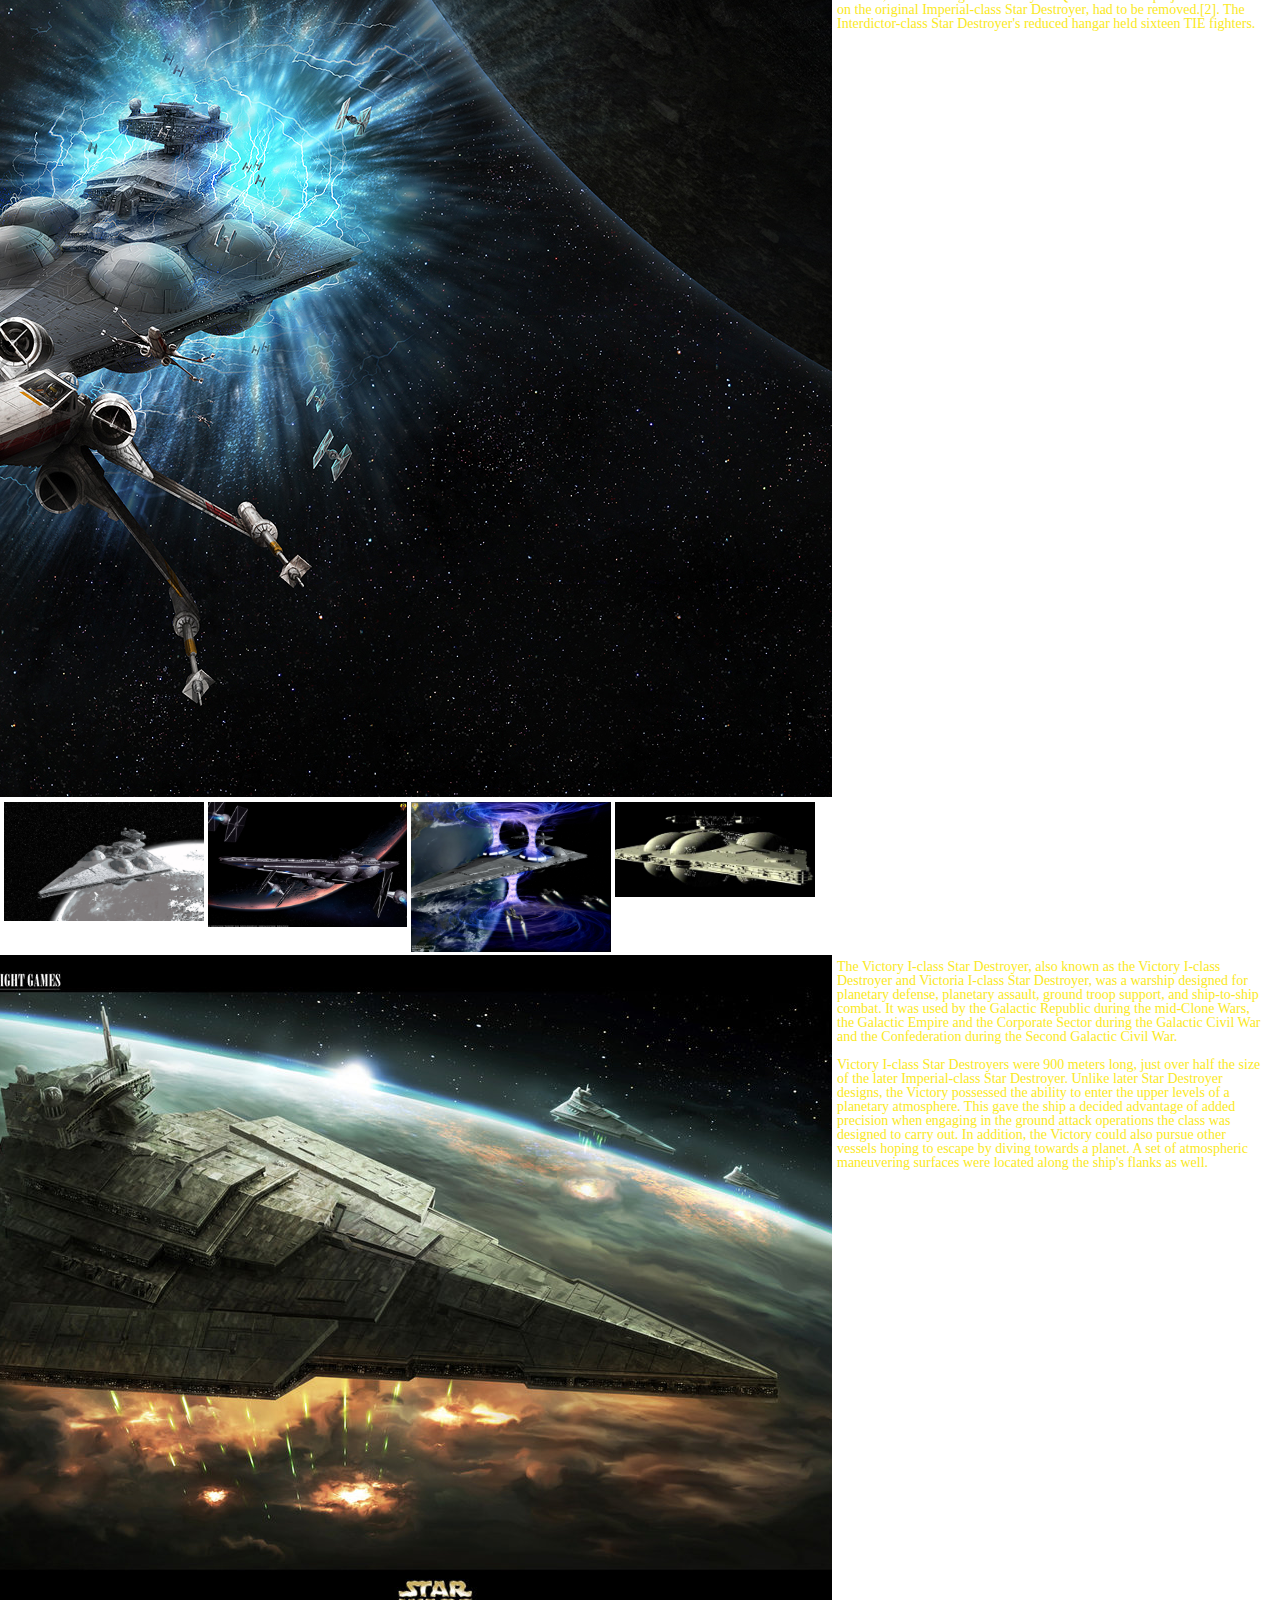
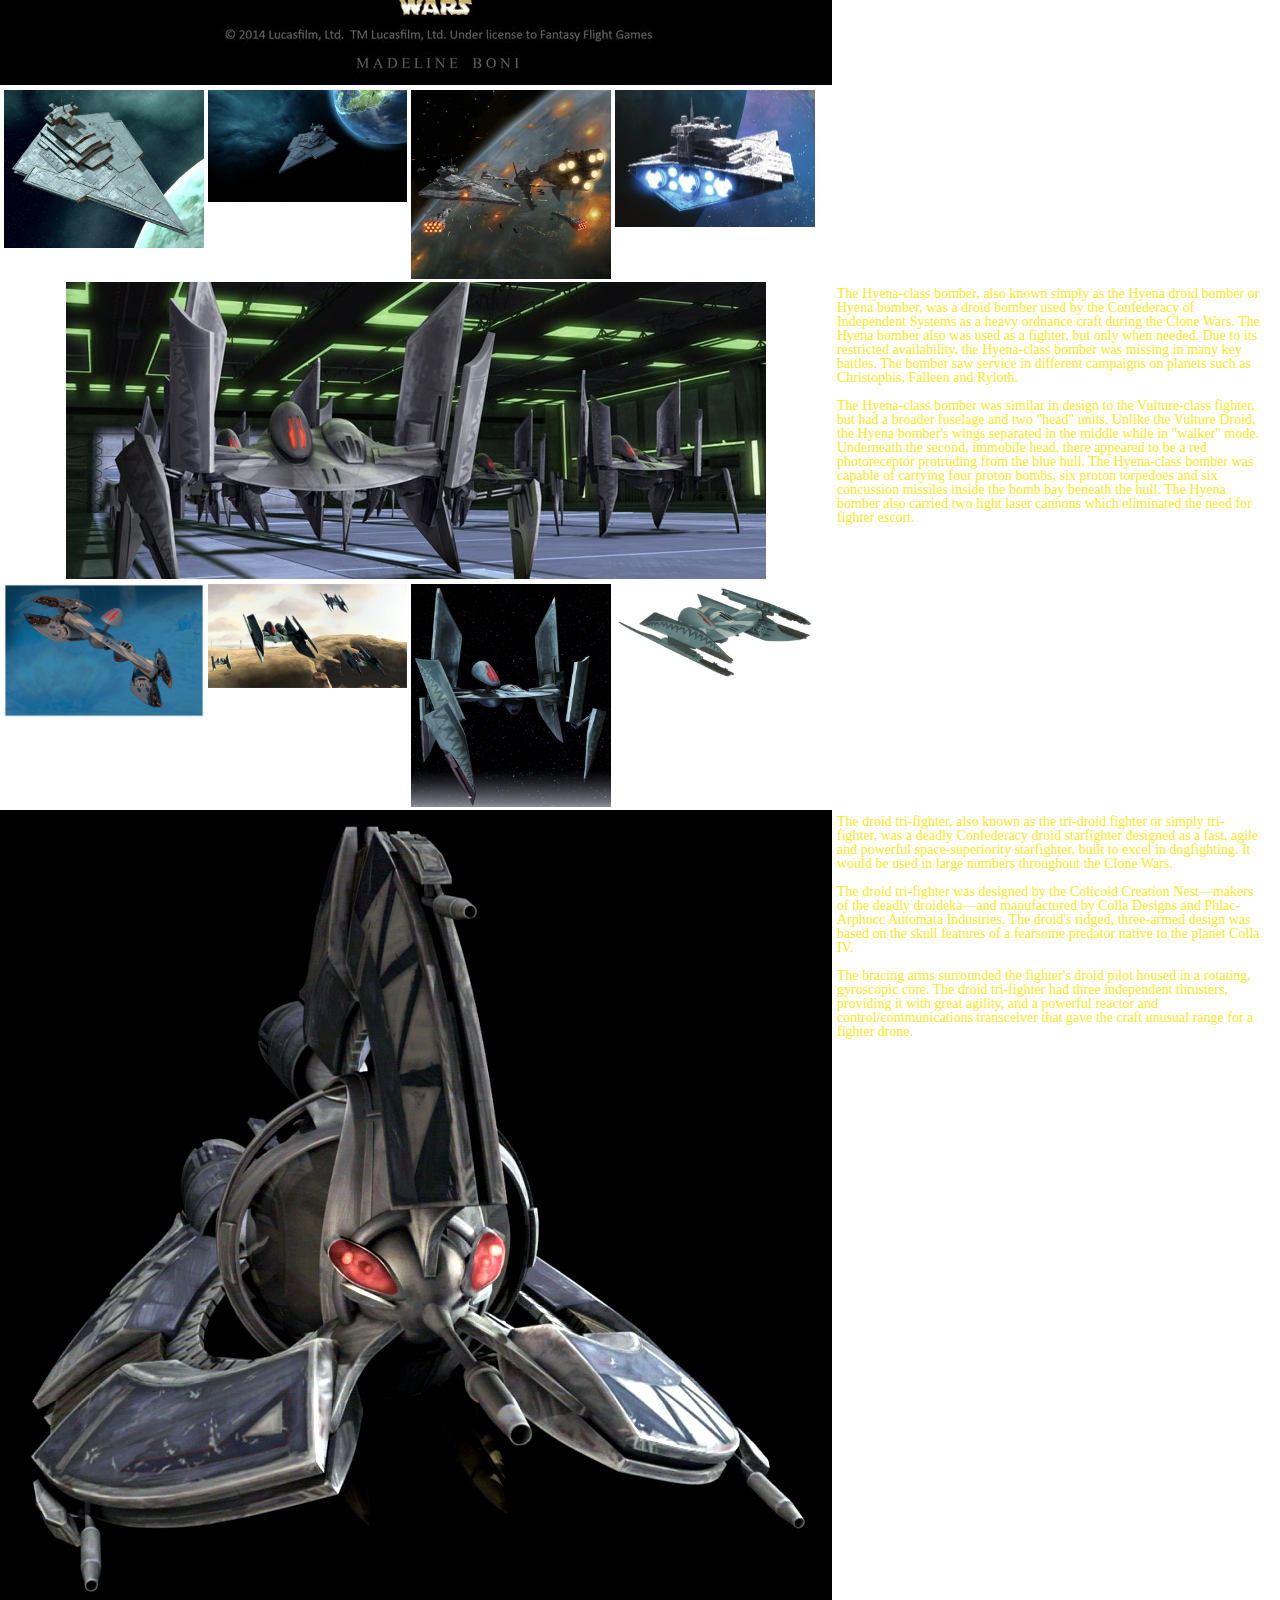
==== commit 2f3c90ef: "Adding more content, 20/32, Replaced buzzdroid and infiltrator with vulture droid and nanatex starfi" ====
--- a/ajax.html
+++ b/ajax.html
@@ -321,6 +321,73 @@
 			</p>
 		</div>
 	</div>
+	<div id="hyena" class="containerAjax">
+		<div class="galery">
+			<img src="css/images/empire/hyena/hyena3.jpg"/>
+			<img src="css/images/empire/hyena/hyena1.jpg"/>
+			<img src="css/images/empire/hyena/hyena2.jpg"/>
+			<img src="css/images/empire/hyena/hyena4.jpg"/>
+			<img src="css/images/empire/hyena/hyena5.gif"/>
+		</div>
+		<div class="mainText">
+			<p>The Hyena-class bomber, also known simply as the Hyena droid bomber or Hyena bomber, was a droid bomber used by the Confederacy of Independent Systems as a heavy ordnance craft during the Clone Wars. The Hyena bomber also was used as a fighter, but only when needed. Due to its restricted availability, the Hyena-class bomber was missing in many key battles. The bomber saw service in different campaigns on planets such as Christophis, Falleen and Ryloth. <br><br>
+
+			The Hyena-class bomber was similar in design to the Vulture-class fighter, but had a broader fuselage and two "head" units. Unlike the Vulture Droid, the Hyena bomber's wings separated in the middle while in "walker" mode. Underneath the second, immobile head, there appeared to be a red photoreceptor protruding from the blue hull. The Hyena-class bomber was capable of carrying four proton bombs, six proton torpedoes and six concussion missiles inside the bomb bay beneath the hull. The Hyena bomber also carried two light laser cannons which eliminated the need for fighter escort.<br>
+			</p>
+		</div>
+	</div>
+	<div id="trio" class="containerAjax">
+		<div class="galery">
+			<img src="css/images/empire/trio/trio3.png"/>
+			<img src="css/images/empire/trio/trio1.jpg"/>
+			<img src="css/images/empire/trio/trio2.jpg"/>
+			<img src="css/images/empire/trio/trio4.jpg"/>
+			<img src="css/images/empire/trio/trio5.jpg"/>
+		</div>
+		<div class="mainText">
+			<p>The droid tri-fighter, also known as the tri-droid fighter or simply tri-fighter, was a deadly Confederacy droid starfighter designed as a fast, agile and powerful space-superiority starfighter, built to excel in dogfighting. It would be used in large numbers throughout the Clone Wars.<br><br>
+
+			The droid tri-fighter was designed by the Colicoid Creation Nest—makers of the deadly droideka—and manufactured by Colla Designs and Phlac-Arphocc Automata Industries. The droid's ridged, three-armed design was based on the skull features of a fearsome predator native to the planet Colla IV.<br><br>
+
+			The bracing arms surrounded the fighter's droid pilot housed in a rotating, gyroscopic core. The droid tri-fighter had three independent thrusters, providing it with great agility, and a powerful reactor and control/communications transceiver that gave the craft unusual range for a fighter drone.<br>
+			</p>
+		</div>
+	</div>
+	<div id="nantex" class="containerAjax">
+		<div class="galery">
+			<img src="css/images/empire/nantex/nantex4.png"/>
+			<img src="css/images/empire/nantex/nantex1.jpg"/>
+			<img src="css/images/empire/nantex/nantex2.jpg"/>
+			<img src="css/images/empire/nantex/nantex3.jpg"/>
+			<img src="css/images/empire/nantex/nantex5.jpg"/>
+		</div>
+		<div class="mainText">
+			<p>The Nantex-class territorial defense starfighter, also known as the Geonosian starfighter, was a needle-shaped starfighter manufactured by Huppla Pasa Tisc Shipwrights Collective. The starfighters were used by the Geonosians during the Clone Wars, who had allied themselves with the Confederacy of Independent Systems. The fighter utilized 100 small tractor beam projectors to aid in precision aiming.<br><br>
+
+			The Nantex-class starfighter was a lean, needle-nosed fighter craft that possessed great speed and a high degree of agility and was specifically designed for use by pilots of the Geonosian species, who were drawn from a specific pilot caste within their society. Designed and built by Huppla Pasa Tisc Shipwrights Collective, the starfighter's frame was, like many other types of Geonosian starship, made from thin strands of pliable laminasteel, a long metallic substance that was also used in constructing Geonosian hives. During the construction process, this material was heated, then wrapped around the assembled inner components of the fighter. When the laminasteel hardened, it produced a strong and flexible aerodynamic frame that could hold itself well against heavy impacts. <br>
+			</p>
+		</div>
+	</div>
+	<div id="vulture" class="containerAjax">
+		<div class="galery">
+			<img src="css/images/empire/vulture/vulture5.jpg"/>
+			<img src="css/images/empire/vulture/vulture1.png"/>
+			<img src="css/images/empire/vulture/vulture2.jpg"/>
+			<img src="css/images/empire/vulture/vulture3.jpg"/>
+			<img src="css/images/empire/vulture/vulture4.png"/>
+		</div>
+		<div class="mainText">
+			<p>The Variable Geometry Self-Propelled Battle Droid, Mark I, also known as the Vulture-class starfighter or more simply as the vulture droid, was a model of droid starfighter utilized by the Trade Federation and later the Confederacy of Independent Systems. <br><br>
+
+			Vulture droids were capable of maneuvers that would crush even the sturdiest organic pilot, but lacked the resourcefulness and cunning that living pilots brought into combat.<br><br>
+
+			Like the ground forces made up of battle droids, vulture droids were controlled by a control ship, but as time passed, they were able to operate with limited independence. They were also known to be able to communicate with each other by chattering. While not in flight, vulture droids could transform into walking mode to patrol the surface or provide support during battles.<br><br>
+
+			The design of the vulture droid formed the basis for producing the hyena-class bomber, another type of automated droid starfighter used by the Separatist Alliance.<br><br>
+			</p>
+		</div>
+	</div>
+	</div>
 	<div id="arc170" class="containerAjax">
 		<div class="galery">
 
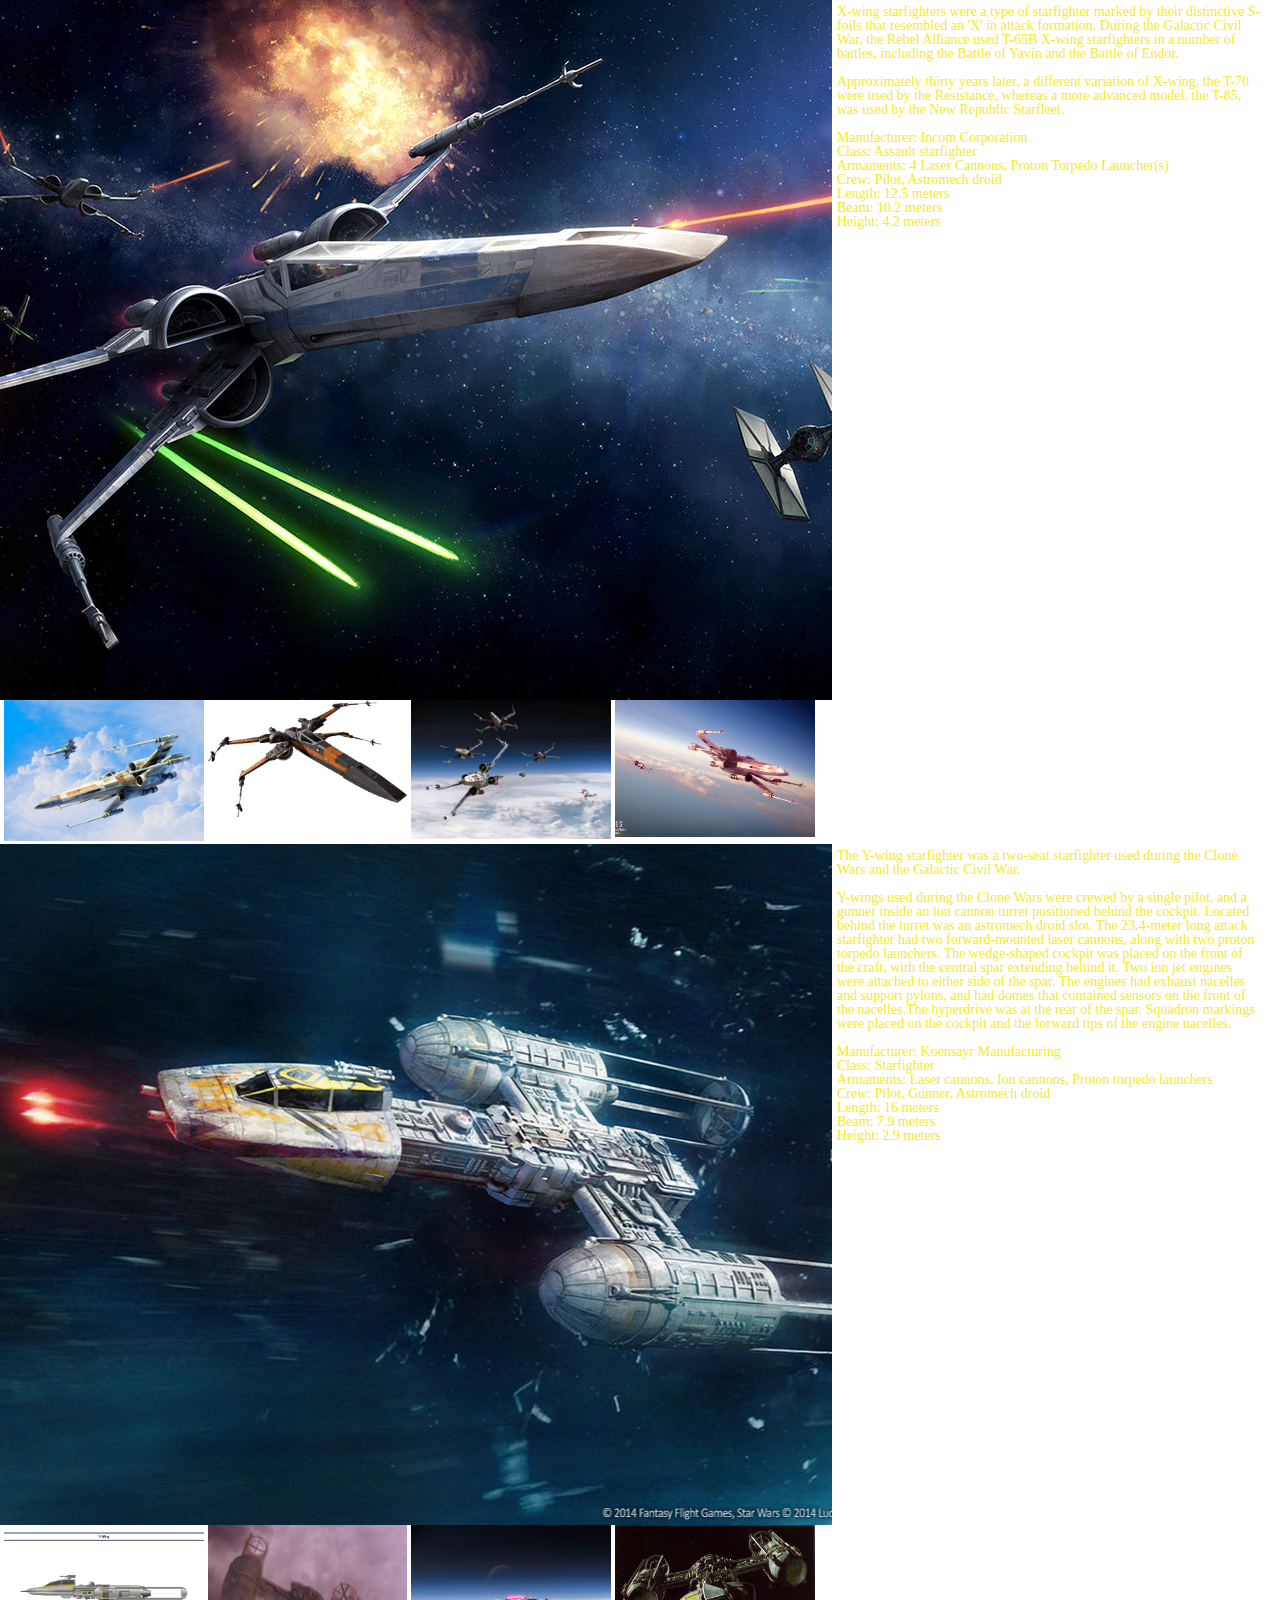
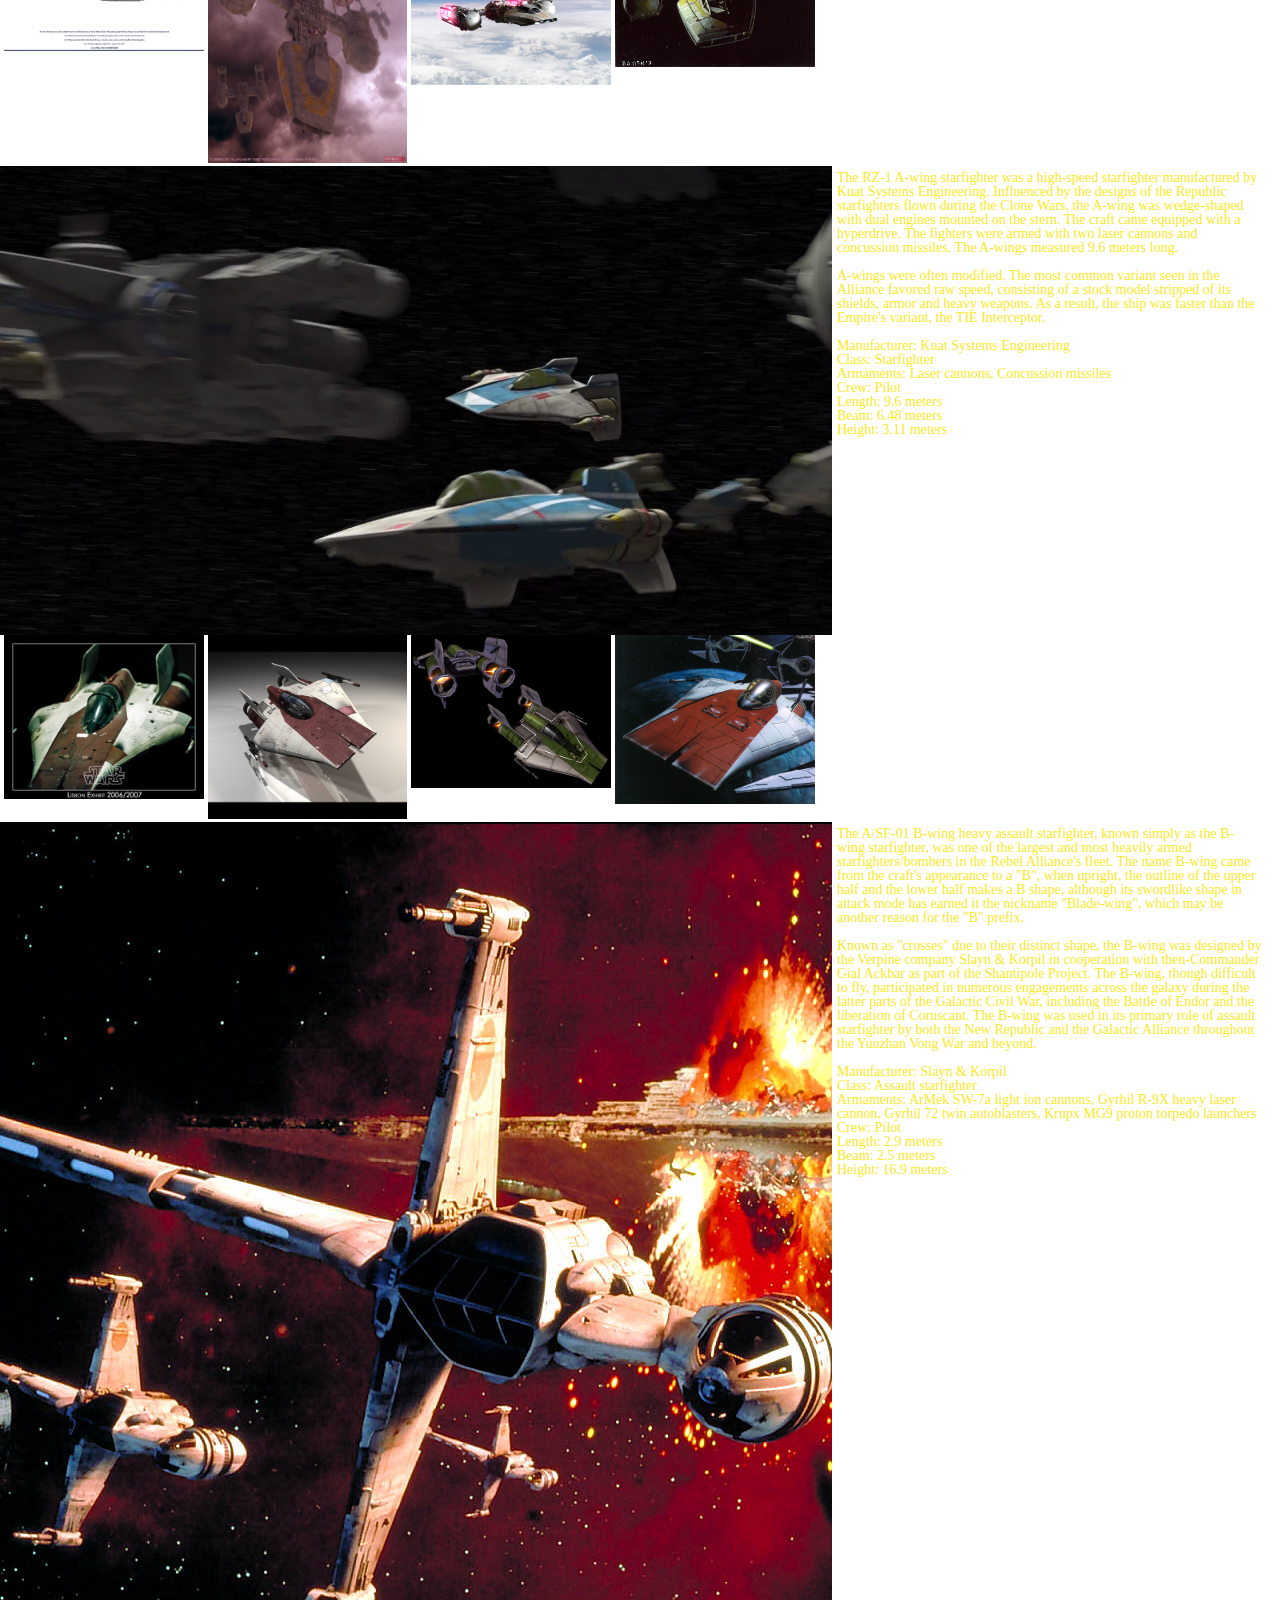
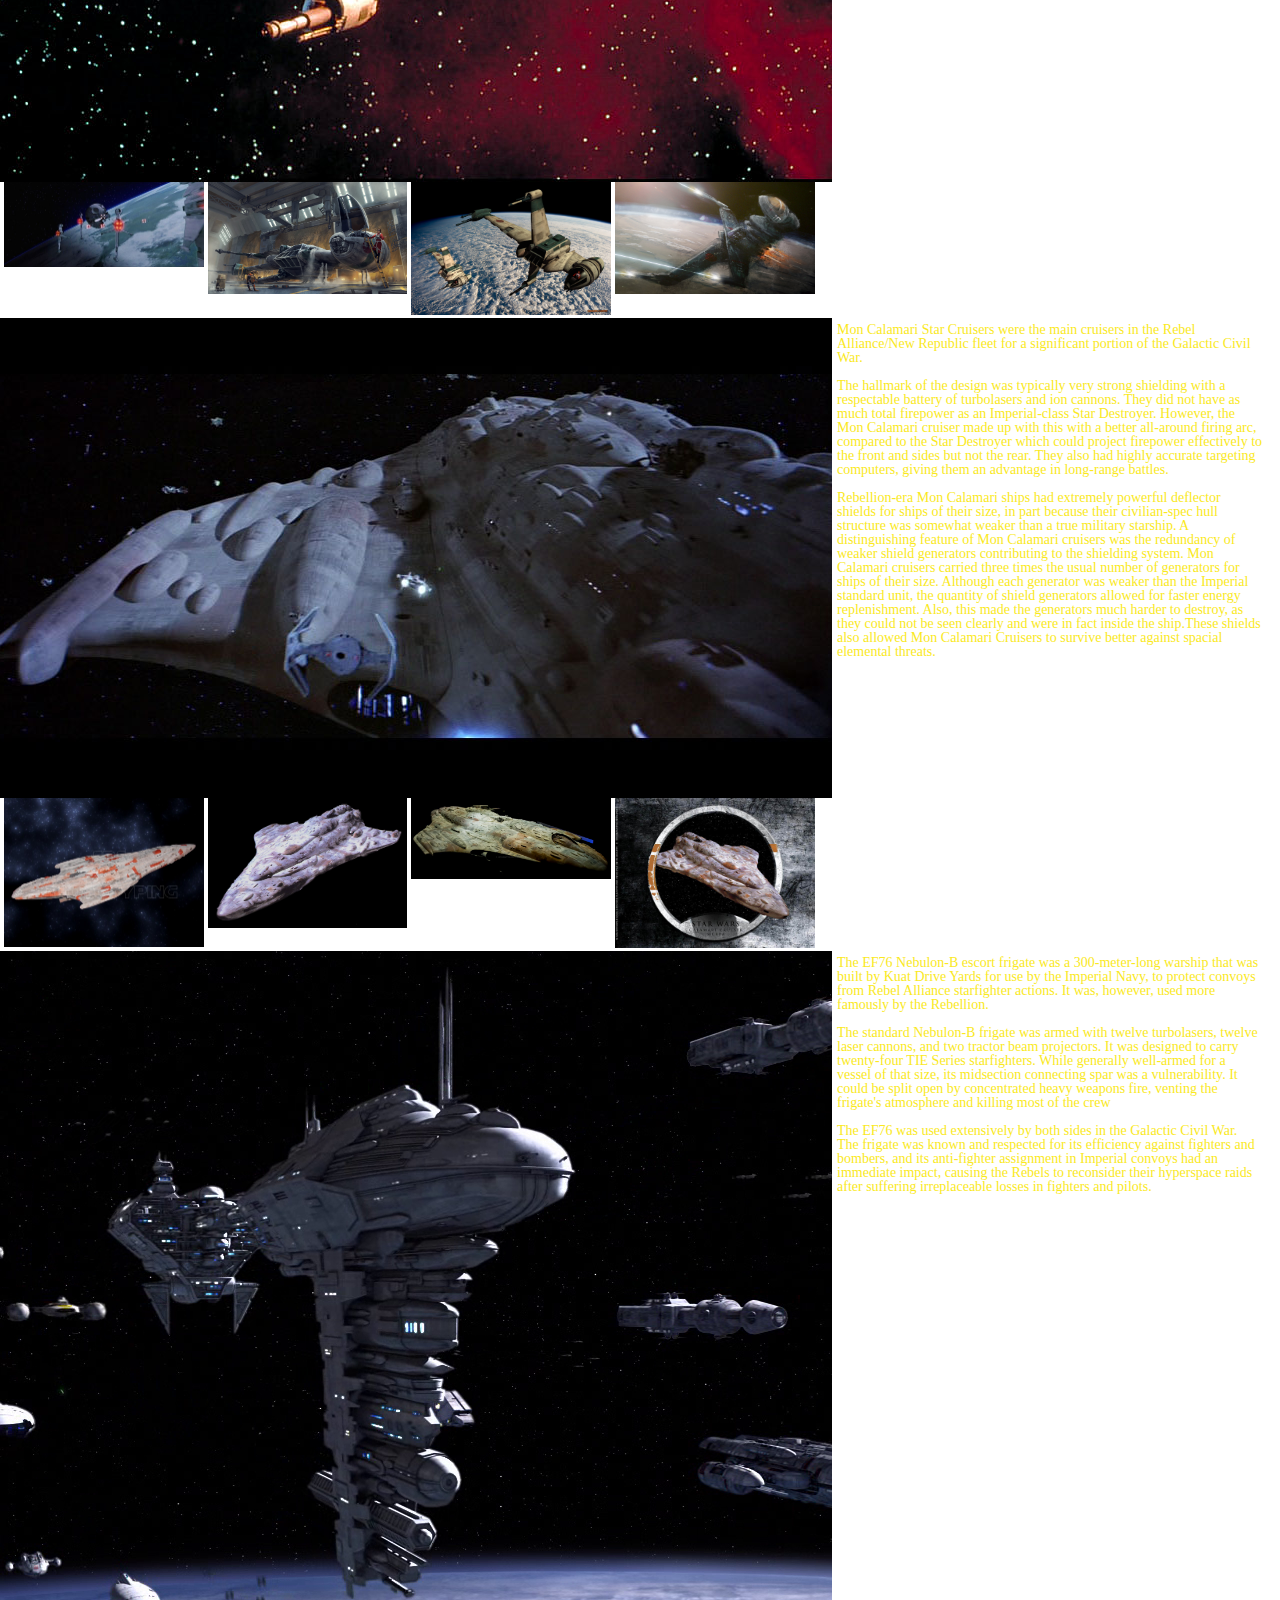
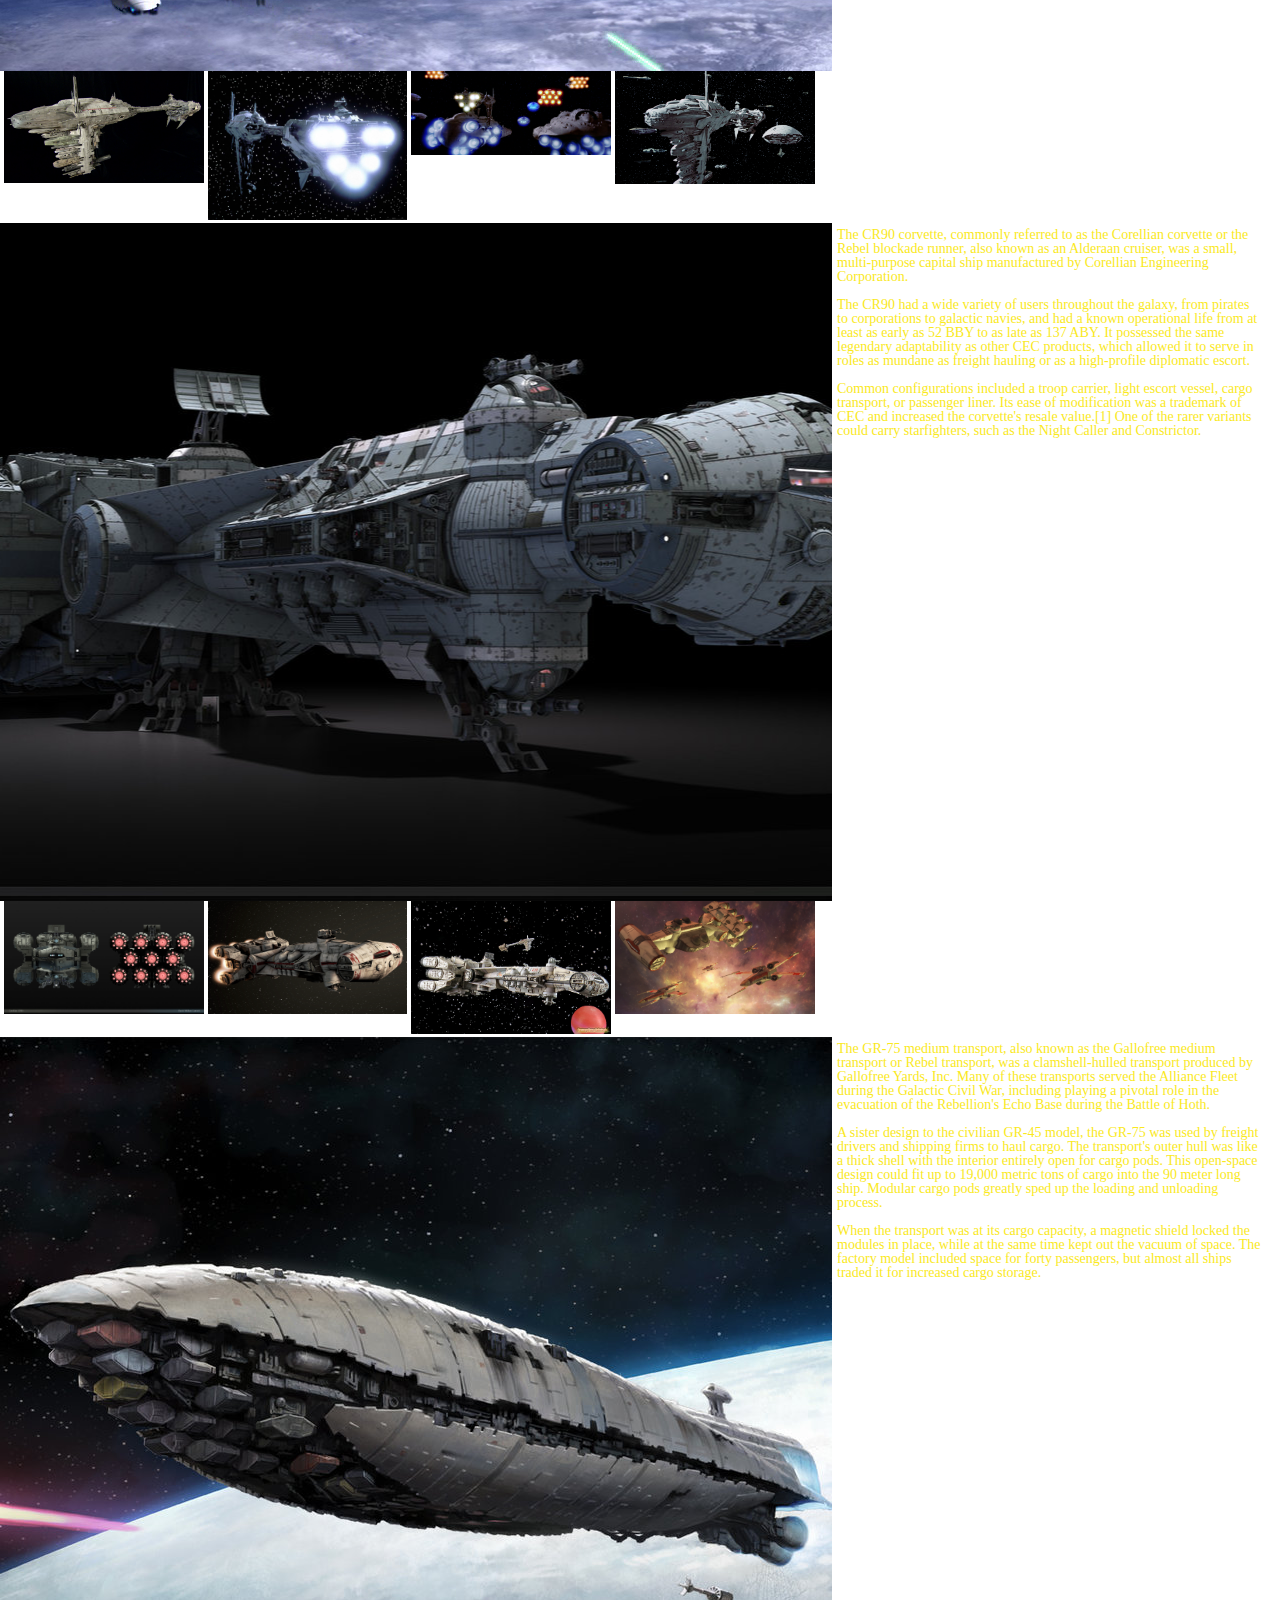
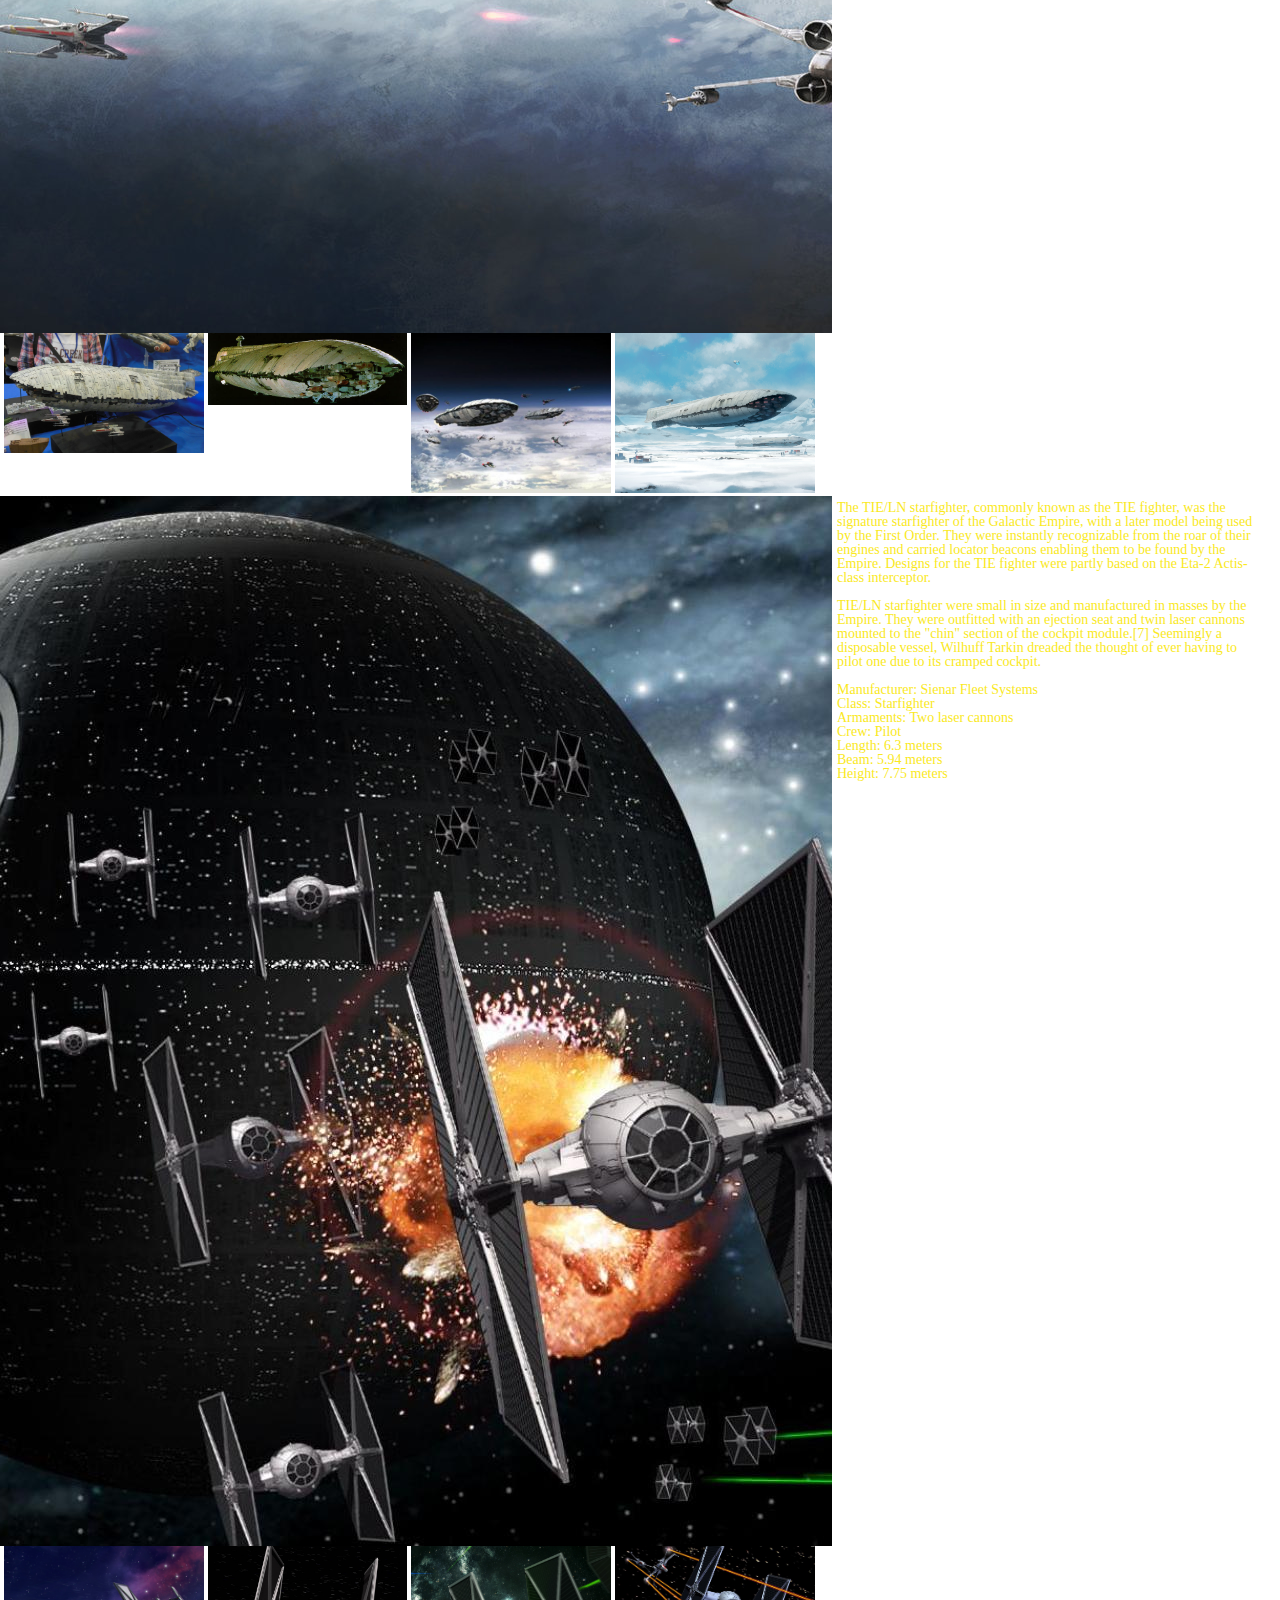
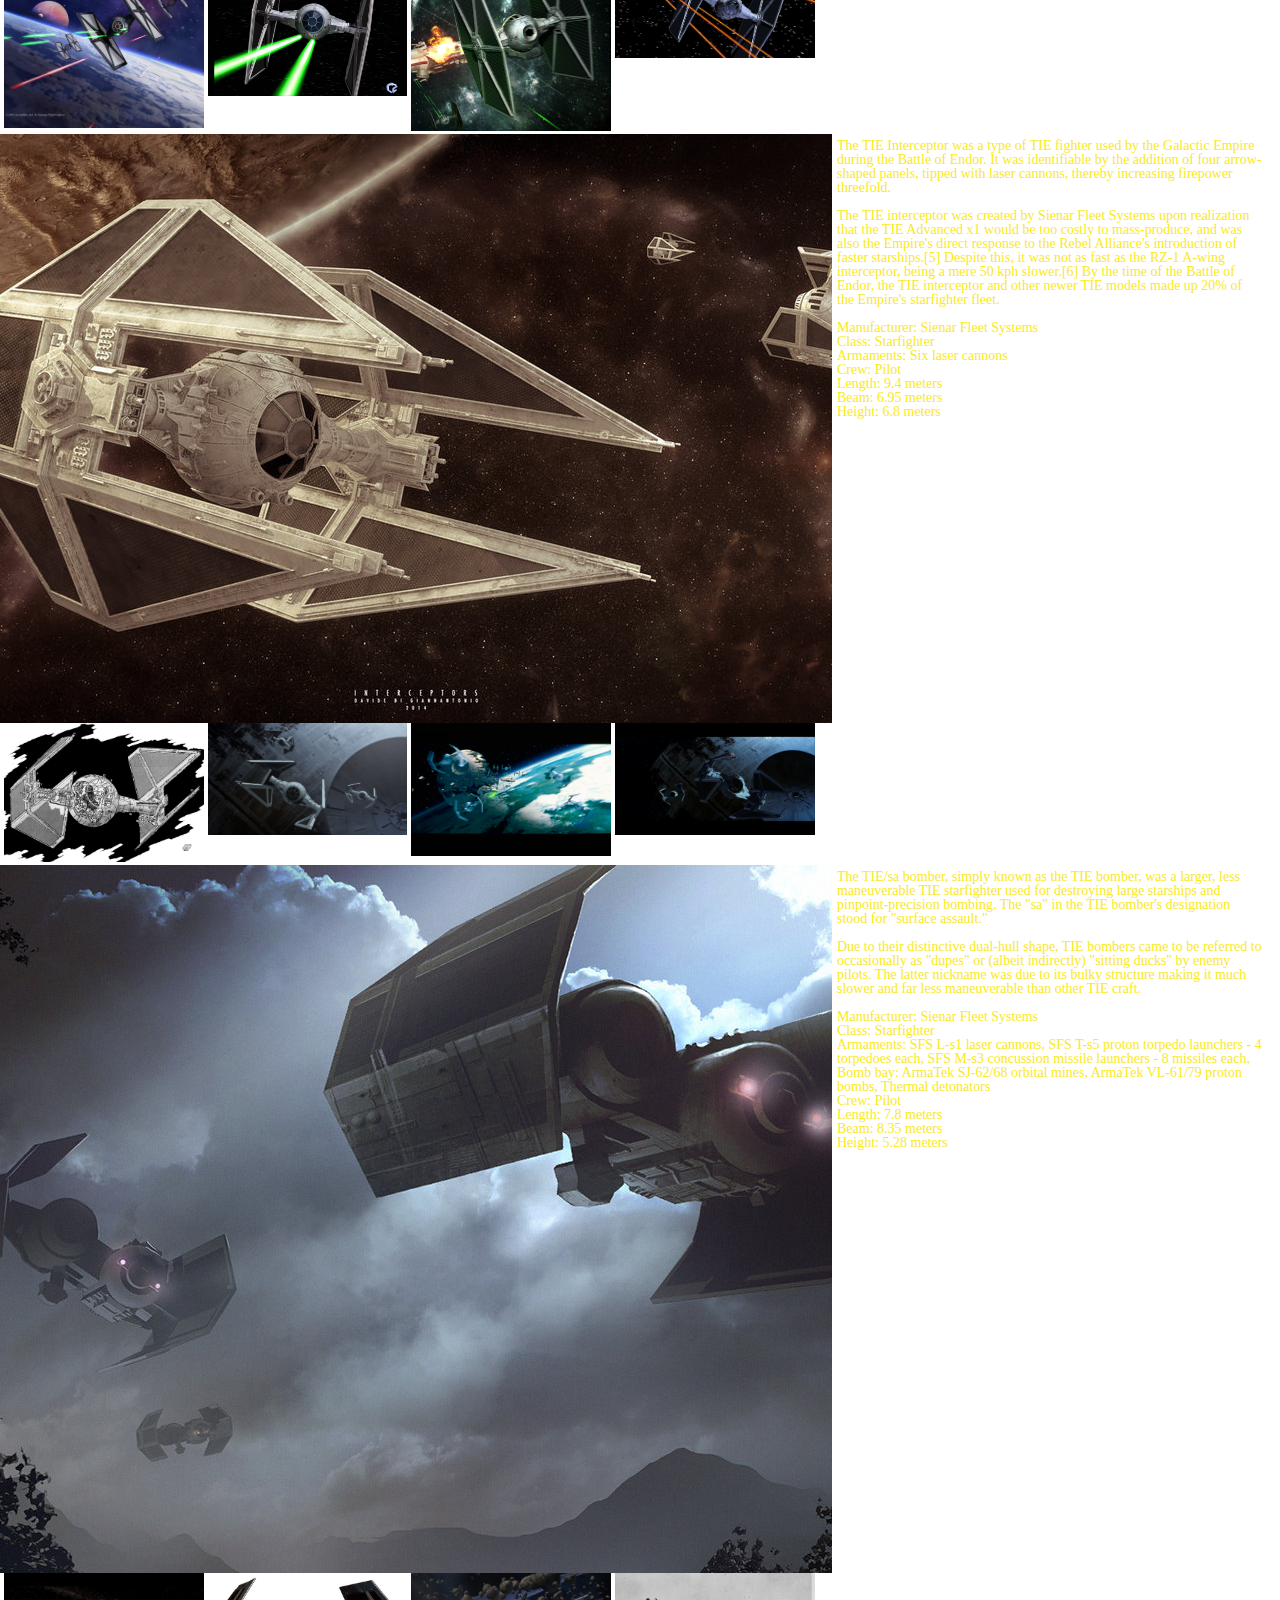
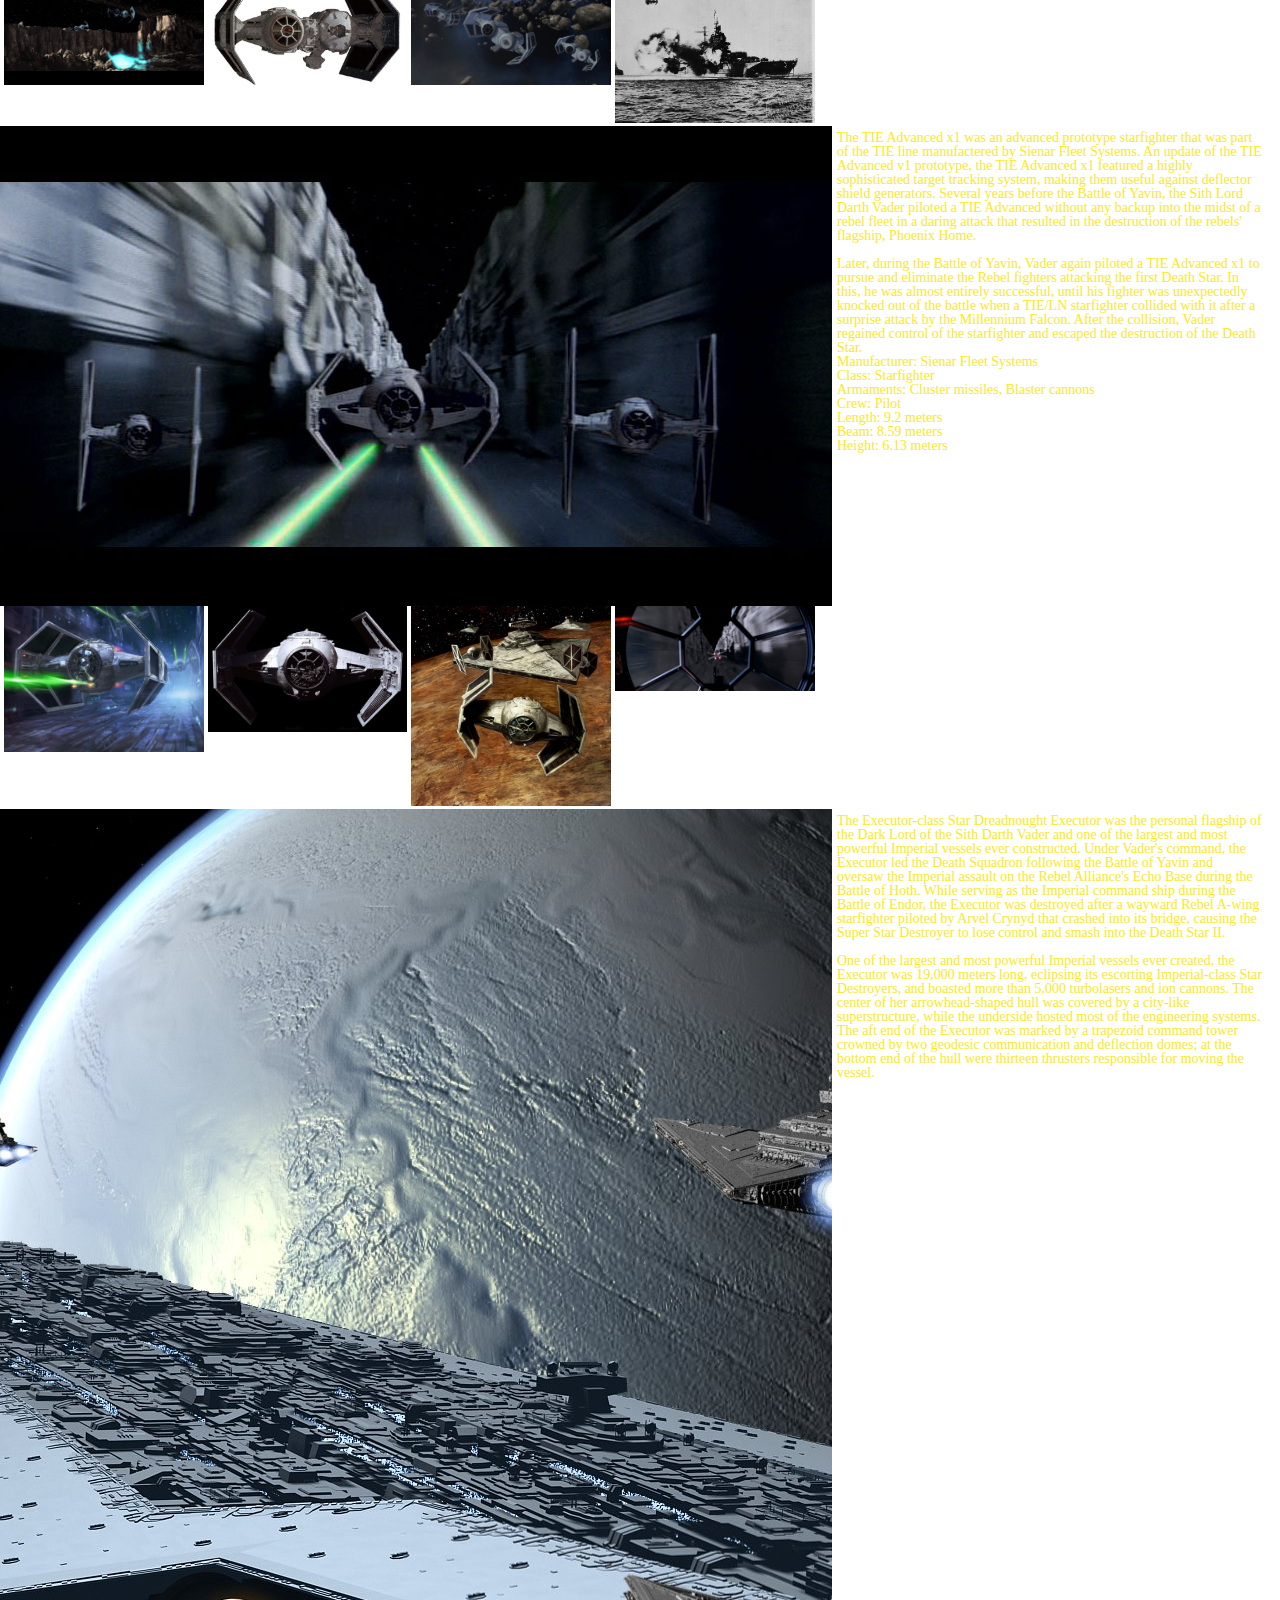
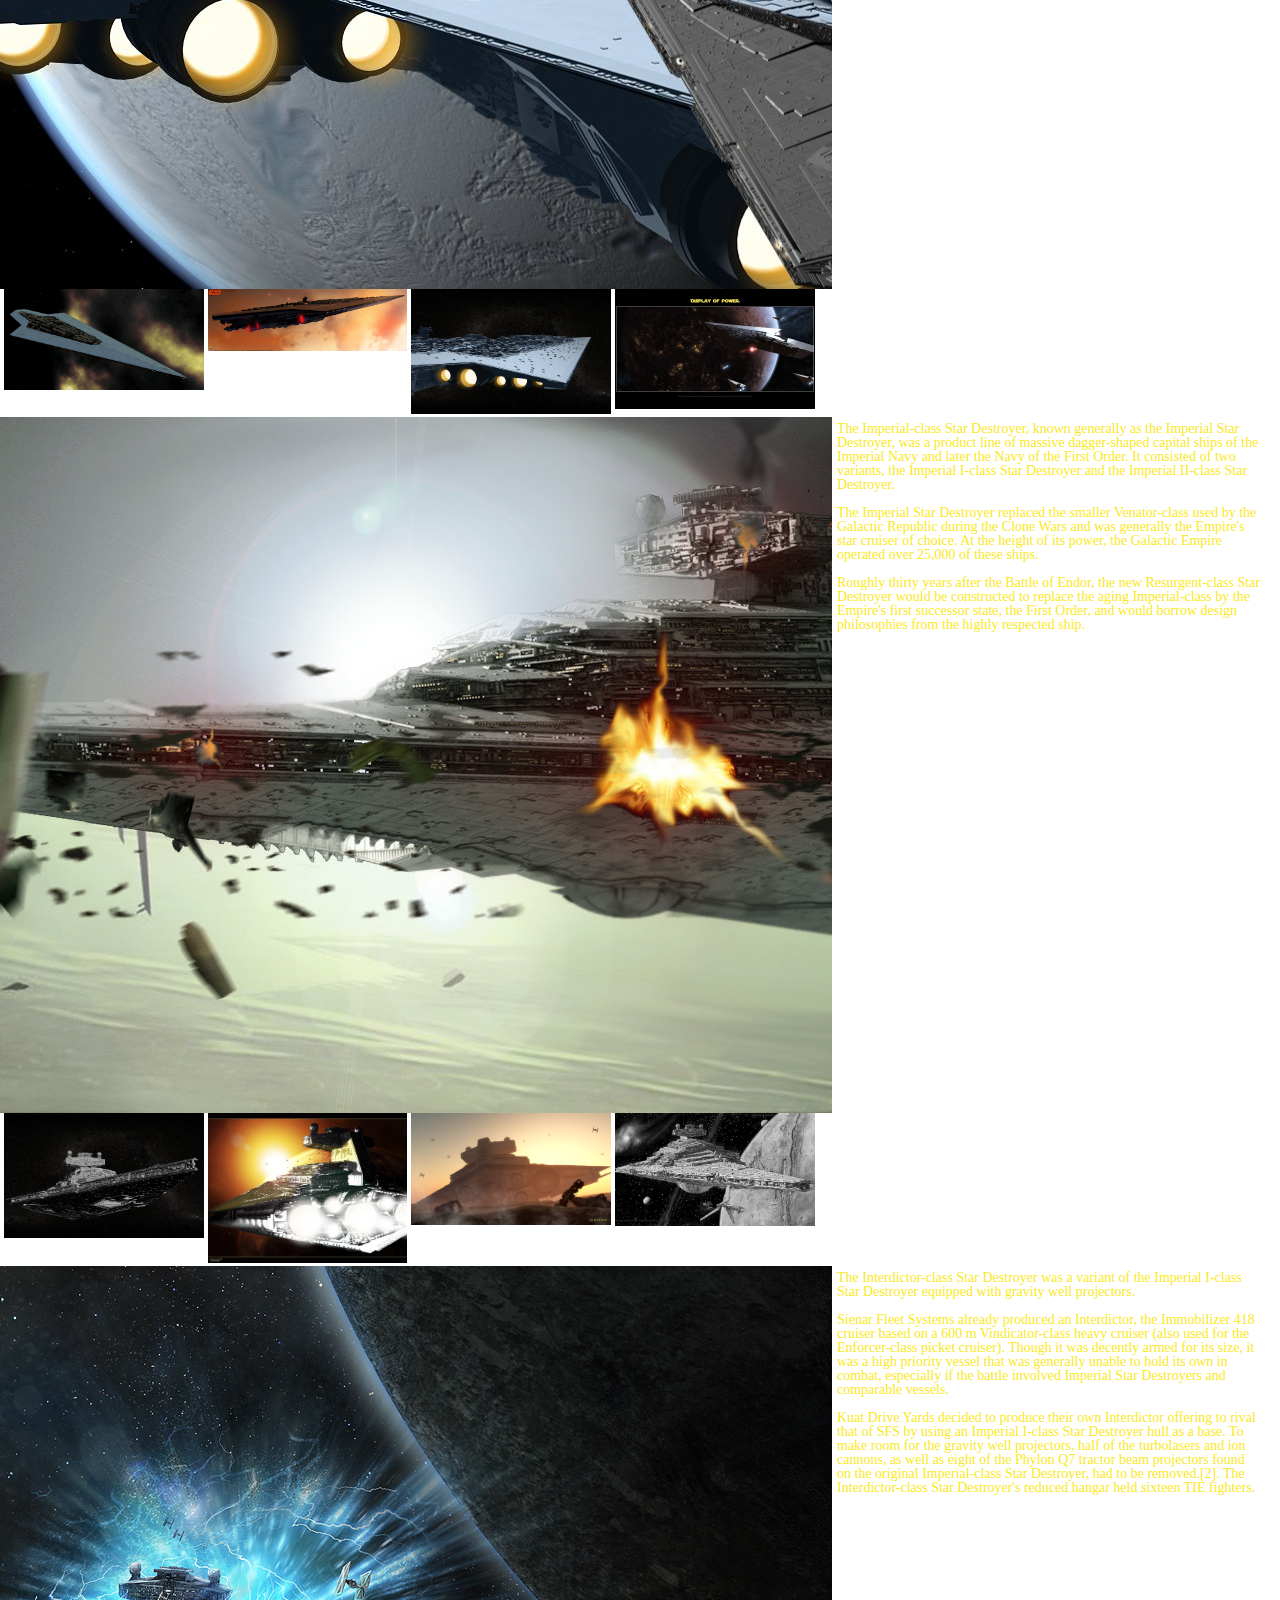
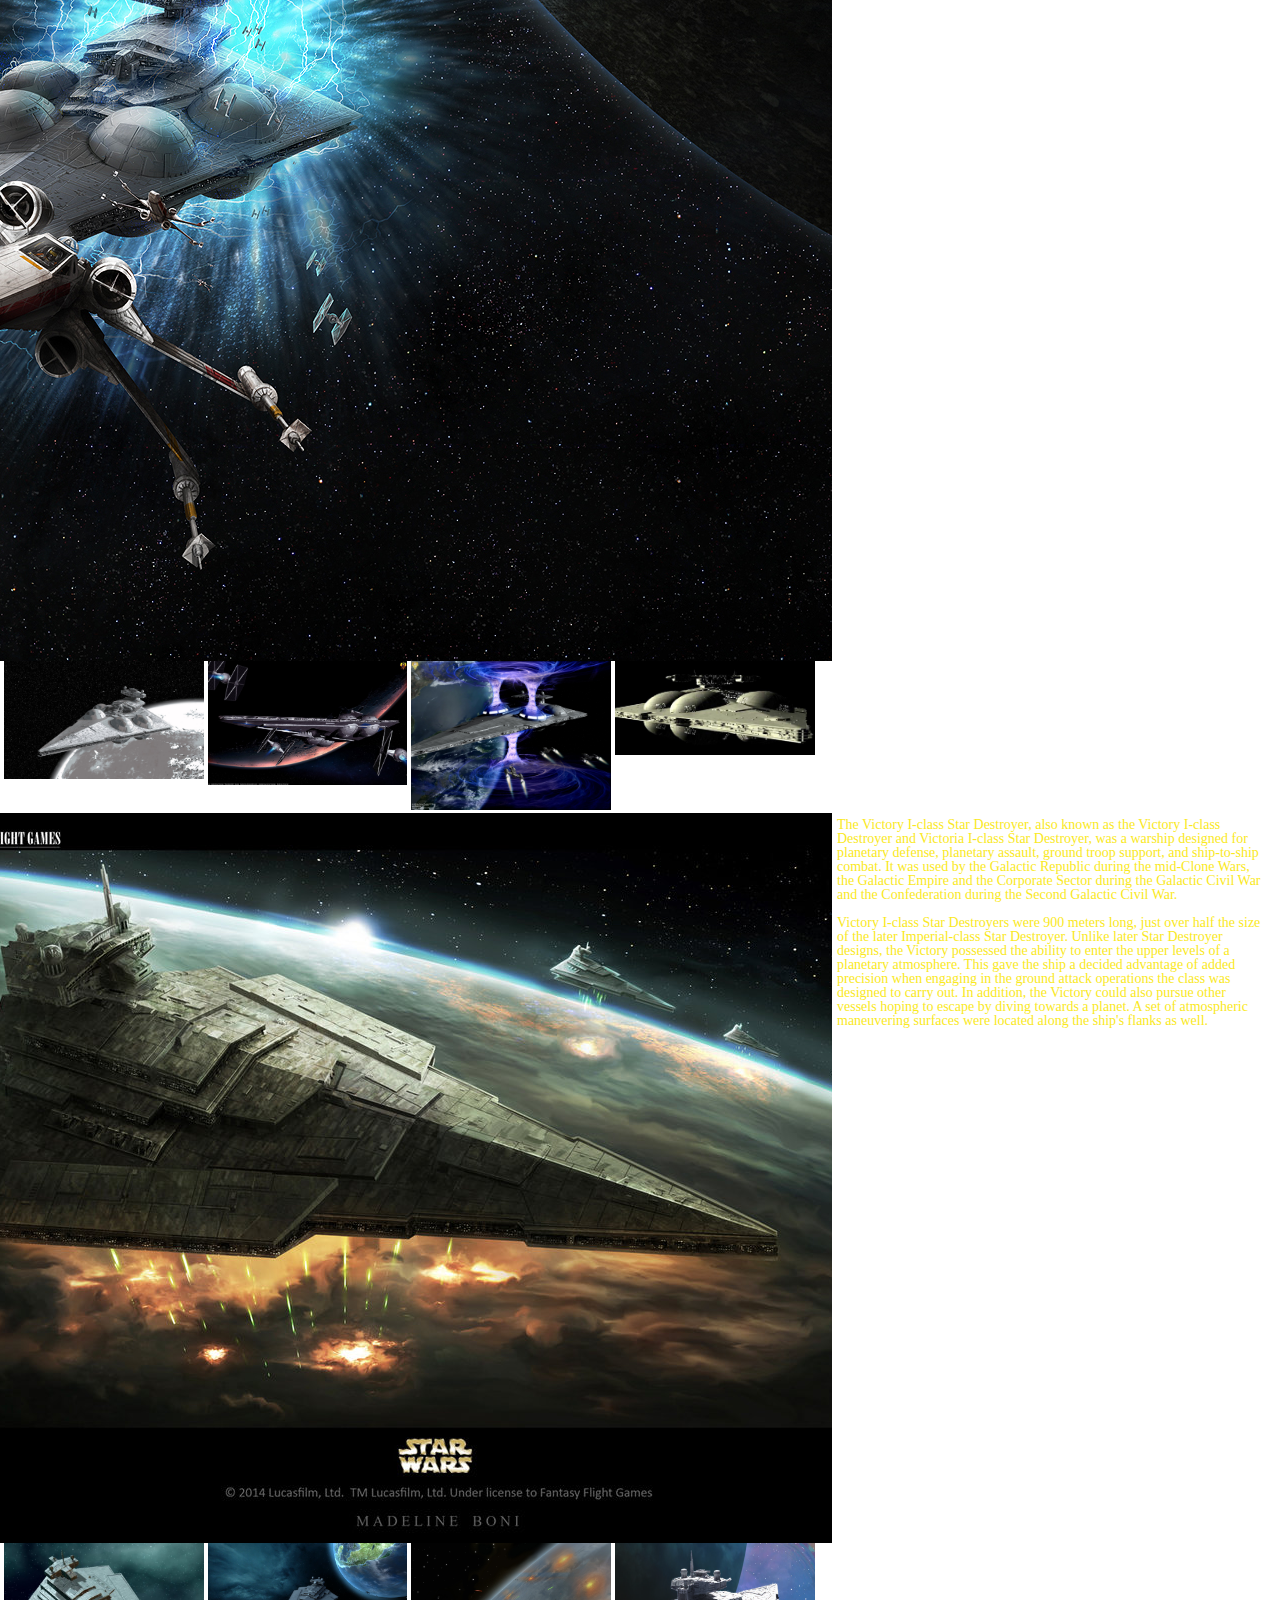
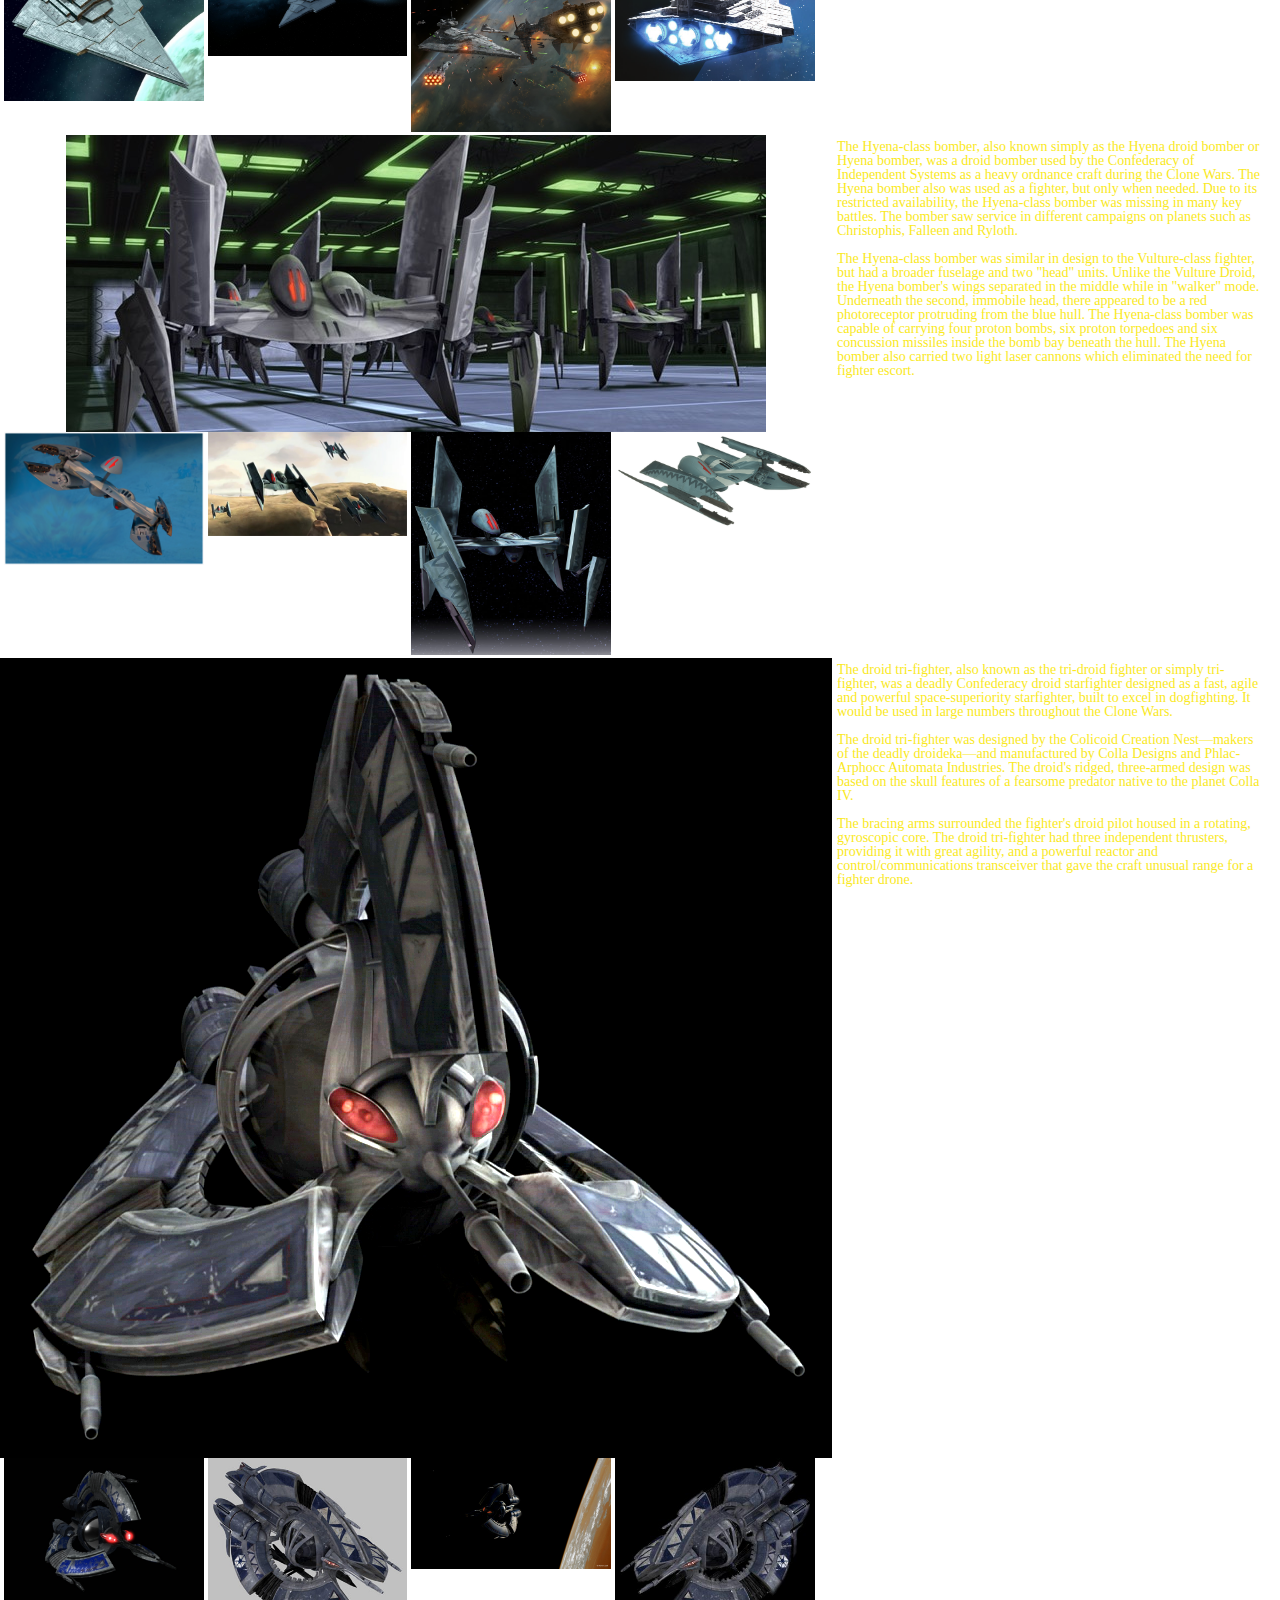
==== commit 282e25f2: "Added working galery. Few pictures need resolution change, consider floats." ====
--- a/ajax.html
+++ b/ajax.html
@@ -2,7 +2,7 @@
 <html lang="en">
   <head>
 	<title>Star Wars Ajax.</title>
-    <meta charset="utf-8">
+    <meta charset="utf-8"/>
     <link type="text/css" rel="stylesheet" href="css/cssreset.css"/>
 	<link type="text/css" rel="stylesheet" href="css/styleAjax.css"/>
   </head>
@@ -387,13 +387,66 @@
 			</p>
 		</div>
 	</div>
+	<div id="sepbattleship" class="containerAjax">
+		<div class="galery">
+
+		</div>
+		<div class="mainText">
+			<p>The Lucrehulk-class LH-3210 cargo freighter, also known as a Profiteer-class freighter, was a starship shaped like the letter C with a bulb in the center. It was used as a battleship by the Trade Federation and the Confederacy of Independent Systems.<br><br>
+
+			It was a successor-design to the LH-3010 capital freighter. Originally used as commerce vessels, these vessels were manufactured exclusively for the Trade Federation, and became part of its large merchant fleet. <br><br>
+
+			During the lead-up to the Naboo crisis, the Federation modified approximately ten to thirty-five percent of its operational freighters for use as armed battleships. Some were converted into army-coordinating Droid Control Ships. Vessels blockading Naboo were disguised as regular trade ships to avoid skepticism in the Galactic Senate. LH-3210s were later modified and amassed into the Confederate Navy during the Clone Wars. <br>
+			</p>
+		</div>
+	</div>
+	<div id="sepdreadnought" class="containerAjax">
+		<div class="galery">
+
+		</div>
+		<div class="mainText">
+			<p>The Providence-class carrier/destroyer, additionally designated as the Dreadnaught-class command ship and also known as the Trade Federation cruiser or the Separatist dreadnought, was a series of capital ship models fielded by the Confederate Navy during the Clone Wars. It was originally produced and used by the Trade Federation, hence the nickname.<br><br>
+
+			The surface of Providence-class ships were covered with numerous heavy weapons emplacements. Modified vessels such as the Invisible Hand included a number of turret-mounted quad turbolasers, thirty-four dual laser cannons, two capital-scale ion cannons, twelve point-defense ion cannons, and 8 proton torpedo batteries.<br><br>
+
+			The reactors on-board each vessel produced so much power that even their point-defense ion cannons were each capable of delivering enough heat per shot to rival a 4.8 megaton bomb. This weaponry and armor made them capable of taking on Victory and Venator-class Star Destroyers.<br>
+			</p>
+		</div>
+	</div>
+	<div id="sepsupply" class="containerAjax">
+		<div class="galery">
+
+		</div>
+		<div class="mainText">
+			<p>The Separatist supply ship, also known as the Separatist support ship or the Separatist transport, was a massive transport and supply ship utilized by the Confederacy of Independent Systems during the Clone Wars. Originally a corporate vessel, the supply ship was adapted to compensate for the inadequate cargo capacities of other craft in the Confederate Navy, particularly the Lucrehulk-class battleship.<br><br> 
+
+			The supply ship was over one thousand meters wide and housed several hangar bays, which could accommodate multiple C-9979 landing craft to transport the battle droid infantry of the Separatist Droid Army to battlefields across the galaxy. Being able to store over five million metric tons of cargo, it was primarily used for arms and resupply shipments to the organic defense armies in the Confederacy military, often supporting planetary campaigns from orbit. It was armed with point-defense laser cannons and could be crewed by B1 battle droids overseen by a T-series tactical droid. 
+			</p>
+		</div>
+	</div>
+	<div id="sepcore" class="containerAjax">
+		<div class="galery">
+
+		</div>
+		<div class="mainText">
+			<p>Core ships were modified Lucrehulk-class modular control cores that were used as an autonomous transport by the Trade Federation and later the Confederacy of Independent Systems during the Clone Wars as well as the Separatist holdouts during the Imperial Period<br><br>
+
+			While fully capable spacecraft in their own right, the core ships were also able to reattach themselves to the outer ring hull of a Lucrehulk-class battleship and thus could resume their role as command cores.[1] Thanks to their modular design, the spherical vessels could also be attached to a number of other Federation ship-designs, like cruisers, destroyers, tankers and container vessels.<br><br>
+			The basic type of core ship was a transport equipped only with point-defense laser cannons, designed to carry supplies around the galaxy. It had a sensor array at the top of its command tower that was similar in style to the sensor globes on the later Star Destroyer models.<br>
+			</p>
+		</div>
 	</div>
 	<div id="arc170" class="containerAjax">
 		<div class="galery">
 
 		</div>
 		<div class="mainText">
-
+			<p>The Aggressive ReConnaissance-170 starfighter, also known as the ARC-170 starfighter and Advanced Recon fighter, was a heavy starfighter that saw widespread use by the Republic Navy throughout the Clone Wars. Designed and manufactured by the Incom Corporation, the ARC-170 was an ancestor of the T-65 X-wing starfighter, which would be mainly used by the Alliance to Restore the Republic.<br><br>
+
+			The ARC-170 was jointly produced by Incom and Subpro Corporation. Like their other starfighter designs of its time, such as the lighter Z-95, and the heavier PTB-625, and NTB-630, the ARC-170 had a narrow spaceframe flanked by large engines. The ARC-170 also possessed an S-foil system, which helped to radiate heat, something that aided the fighter's shielding. This also provided additional stability during atmospheric flight.<br><br>
+
+			The ARC-170 was a departure from other starfighter designs of the Clone Wars era. Fighters such as the Alpha-3 Nimbus and the Eta-2 Actis were built to be small, fast, and maneuverable, at the cost of heavy weapons, shields, and hyperdrives. On the other hand, the ARC-170 was large, rugged, and capable of long independent operations. <br>
+			</p>
 		</div>
 	</div>
 	<div id="v19" class="containerAjax">
@@ -401,7 +454,11 @@
 
 		</div>
 		<div class="mainText">
-
+			<p>The V-19 Torrent starfighter was an assault fighter with exceptional speed and maneuverability used by the Galactic Republic during the Clone Wars. It was a predecessor of the Alpha-3 Nimbus-class V-wing starfighter, in terms of purpose and usage. <br><br>
+
+			The V-19 was unique in that it had two pairs of folding airfoils (S-foils) that gave the ship added maneuverability and provided pilots with easy access to the cockpit's sliding canopy. The lower, hinged S-foils coupled with enhanced repulsorlift engines made the V-19 an exceptional vertical take-off and landing (VTOL) fighter. <br><br>
+
+			Its armament consisted of two laser cannons (one on each wingtip) and two concussion missile launchers. The number of concussion missiles carried by the V-19 was at least six. At Muunilinst, it was shown that these missiles were capable of independently acquiring and tracking their own targets. Anakin Skywalker took advantage of this feature to destroy a swarm of Nantex-class starfighters and a gun platform. <br>
 		</div>
 	</div>
 	<div id="z95" class="containerAjax">
@@ -409,7 +466,12 @@
 
 		</div>
 		<div class="mainText">
-
+			<p>The Z-95 Headhunter was a multi-purpose starfighter manufactured by jointly the Incom Corporation and Subpro. Despite being considered outdated, the Z-95 was durable and adaptable to a variety of different roles, causing many to recognize it as a versatile and respectable snub-fighter. Countless variants of the Headhunter were produced, including a variant designed specifically to be piloted by the Grand Army of the Republic's pilots during the Clone Wars. It was the forerunner of the popular T-65B X-wing starfighter. <br><br>
+
+			Even after the end of the Clone Wars, Z-95 Headhunters were, according to Wilhuff Tarkin, common enough to "have come from anywhere." Several were used by Berch Teller's rebel cell in their fight against the Galactic Empire.<br><br>
+
+			They were used by the Alliance to Restore the Republic during the Galactic Civil War. Although slightly slower and less maneuverable than its successor, this craft was armed with center-mounted ion cannon that is capable of penetrating shields and giving damage to targets under its cover. The Z-95 Headhunters were a close air support staple of Rebel squadrons. The TIE fighter pilots of the Imperial Navy referred to Z-95s as "skulls".<br>
+			</p>
 		</div>
 	</div>
 	<div id="delta7" class="containerAjax">
@@ -417,7 +479,83 @@
 
 		</div>
 		<div class="mainText">
-
+			<p>The Delta-7B Aethersprite-class light interceptor, commonly known as the Jedi starfighter due to its widespread use by Jedi, was a starfighter model employed during the Clone Wars. It was a variant design of the earlier Delta-7 Aethersprite-class light interceptor, with the Delta-7B featuring a relocated astromech droid slot and a slightly enlarged hull.<br><br>
+
+			The Delta-7B was manufactured by Kuat Systems Engineering, and initially saw use as Delta-7's were lost in battle. The main difference between the Delta-7B and its predecessor the Delta-7, was a relocation of the astromech socket from the port (left) side of the starfighter, to just in front of the cockpit. This, along with a slightly-enlarged center-hull, would allow for a full-size astromech droid to be used instead of the truncated units-- such as the R4-P or the R3-D -- seen in the earlier-model Delta-7. Also like the Delta-7, the Delta-7B had 4 twin laser-cannons (2 above the "triangular"-shaped hull, and 2 right below the "upper" cannons, on the underside of the hull). It also typically depended on other spacecraft or an external hyperdrive ring for faster-than-light travel. <br>
+			</p>
+		</div>
+	</div>
+	<div id="venator" class="containerAjax">
+		<div class="galery">
+			<img src="css/images/rebel/venator/venator4.jpg"/>
+			<img src="css/images/rebel/venator/venator1.png"/>
+			<img src="css/images/rebel/venator/venator2.png"/>
+			<img src="css/images/rebel/venator/venator3.jpg"/>
+			<img src="css/images/rebel/venator/venator5.png"/>
+		</div>
+		<div class="mainText">
+			<p>The Venator-class Star Destroyer, also known as the Venator-class Destroyer, Republic attack cruiser, and later Imperial attack cruiser, was one of the capital ships used extensively by the Galactic Republic during the later parts of the Clone Wars, as well as by the Galactic Empire. It was designed and constructed by Kuat Drive Yards and Allanteen Six shipyards.<br><br>
+
+			While designed primarily for ship-to-ship combat, the Venator had secondary roles ranging from starfighter carrier, to military transport and battleship escort. The expanded carrier role made the Venator-class popular amongst Jedi starfighter aces.<br><br>
+
+			As a popular multi-role warship of the Republic Navy, the Venator was considered heavily armed and armored enough to lead assaults on Rim worlds like Utapau as well as fast enough to chase down blockade runners. Due to being relatively less self-sufficient than other ships in the fleet, the Venator-class often relied upon supply lines to aid long-range campaigns.<br><br>
+
+			These vessels also sported the red color of diplomatic immunity all Republic ships sported; by the beginning of the Galactic Empire, the hulls were deprived of this symbol of the Republic, giving them a dull Imperial-gray appearance.<br>
+			</p>
+		</div>
+	</div>
+	<div id="arquitens" class="containerAjax">
+		<div class="galery">
+			<img src="css/images/rebel/arquitens/arquitens5.png"/>
+			<img src="css/images/rebel/arquitens/arquitens1.jpg"/>
+			<img src="css/images/rebel/arquitens/arquitens2.jpg"/>
+			<img src="css/images/rebel/arquitens/arquitens3.jpg"/>
+			<img src="css/images/rebel/arquitens/arquitens4.png"/>
+		</div>
+		<div class="mainText">
+			<p>The Arquitens-class resembled a smaller version of the Venator-class Star Destroyer, with engines similar to the smaller Consular-class space cruiser. A docking ring was located on each side of the ship and a deep split cleaved the bow into two prongs. <br><br>
+
+			Atop the main hull was a small T-shaped command tower, with two quad laser turrets flanking it. Two identical emplacements were located on the ventral bow, while four dual-barreled turbolaser batteries were located on the sides of the cruiser. Large slits on either side of these cannons allowed them to be repositioned for frontal, broadside or backwards firing. This function, combined with the dorsal & ventral turrets, granted the ship a good arc of fire.<br><br>
+
+			All gun emplacements were retracted into the hull during re-entry to prevent the barrels from being damaged by sudden drag force. The bridge/bow turrets descended/ascended into large trap-door hatches, while the flank cannons receded into the bow prongs.<br><br>
+
+			The ship also had two pairs of missile tubes on the edges between its turbolaser cannons. Like the refitted Consular-class cruisers, ships of this kind were regarded as "escort-class" by the Confederacy of Independent Systems, contrasting the Venator-class which was identified as "cruiser-class."<br>
+		</div>
+	</div>
+	<div id="acclamator" class="containerAjax">
+		<div class="galery">
+			<img src="css/images/rebel/acclamator/acclamator5.jpg"/>
+			<img src="css/images/rebel/acclamator/acclamator1.jpg"/>
+			<img src="css/images/rebel/acclamator/acclamator2.jpg"/>
+			<img src="css/images/rebel/acclamator/acclamator3.png"/>
+			<img src="css/images/rebel/acclamator/acclamator4.jpg"/>
+		</div>
+		<div class="mainText">
+			<p>Acclamator-class assault ships, more formally referred to as Acclamator-class Transgalactic Military Assault Ships, were warships used by the Galactic Republic which carried clone trooper armies. They were deployed at the Battle of Geonosis and subsequently ferried the army of the Republic from Coruscant to the various arenas of the Clone Wars. <br><br>
+
+			In its role as a carrier, Acclamator-class assault ships can transport vehicles to battlefronts across the galaxy. These include AT-TEs, Republic gunships and speeder bikes.<br><br>
+
+			A notable weakness, as displayed during the Battle of Ryloth, was that Separatist proton cannons could easily penetrate the shields of an Acclamator-class assault ship.<br><br>
+
+			The 752-meter-long Acclamator-class assault transport carried thousands of Republic clone troopers into battle. The Acclamator favored a wedge or dagger shaped design due to its effectiveness—it allowed concentration of firepower while minimizing target profile. This basic design was used in a number of larger craft predating it and would define Imperial ships for decades to come. These ships were armed with 4 heavy torpedo launch tubes; 24 point-defense laser cannons, rated at 6 megatons per shot; and 12 quad turbolaser turrets, each rated at a maximum of 200 gigatons per shot. They were also armed with concussion missiles.<br>
+			</p>
+		</div>
+	</div>
+	<div id="repattackgunship" class="containerAjax">
+		<div class="galery">
+			<img src="css/images/rebel/attackgunship/attackgunship3.jpeg"/>
+			<img src="css/images/rebel/attackgunship/attackgunship1.png"/>
+			<img src="css/images/rebel/attackgunship/attackgunship2.jpg"/>
+			<img src="css/images/rebel/attackgunship/attackgunship5.jpg"/>
+			<img src="css/images/rebel/attackgunship/attackgunship4.png"/>
+		</div>
+		<div class="mainText">
+			<p>The Low Altitude Assault Transport/infantry (LAAT/i), also known as the Low Altitude Assault Transport, Republic attack gunship or Assault Gunship, was a gunship used by the Grand Army of the Republic during the Clone Wars. Its role was to transport troopers as well as offering air-to-ground and air-to-air support for the Republic against the Separatists. After the formation of the Galactic Empire, the remaining LAAT/is were absorbed into the Imperial Navy. <br><br>
+
+			During the Galactic Civil War, LAAT/is were used by the Alliance to Restore the Republic against Imperial garrisons. A variant of this gunship could be used to transport a single All Terrain Tactical Enforcer. Another version was modified to function within the vacuum of space.<br><br>
+
+			The LAAT/i was a fully armed gun platform, with a complete arsenal of weaponry that consisted of three anti-personnel laser turrets, two forward-facing, one covering the stern hatch; two top-mounted mass-driver missile launchers fed by rear-mounted ordnance belts and commonly loaded with short-range homing missiles, HE (high explosive), HEAP (high explosive armor-piercing), and APF (anti-personnel fragmentation) rounds; four composite-beam, pin-point laser turrets, (on some models, the slot for these Balls were inter-changeable with floodlights) two of which were automated bubble-turrets located on either wing; and eight light air-to-air rockets stowed on the underside of each wing.<br>
+			</p>
 		</div>
 	</div>
   </body>
--- a/css/styleAjax.css
+++ b/css/styleAjax.css
@@ -34,8 +34,11 @@
 .galery img:not(:first-child) {
 	width: 24%;
 	height: 25%;
-	margin: 5px 0px 3px 4px;
+	margin: 0px 0px 3px 4px;
 	float: left;
+}
+.galery img:not(:first-child):hover {
+	opacity: 0.7;
 }
 .mainText p {
 	padding: 5px;
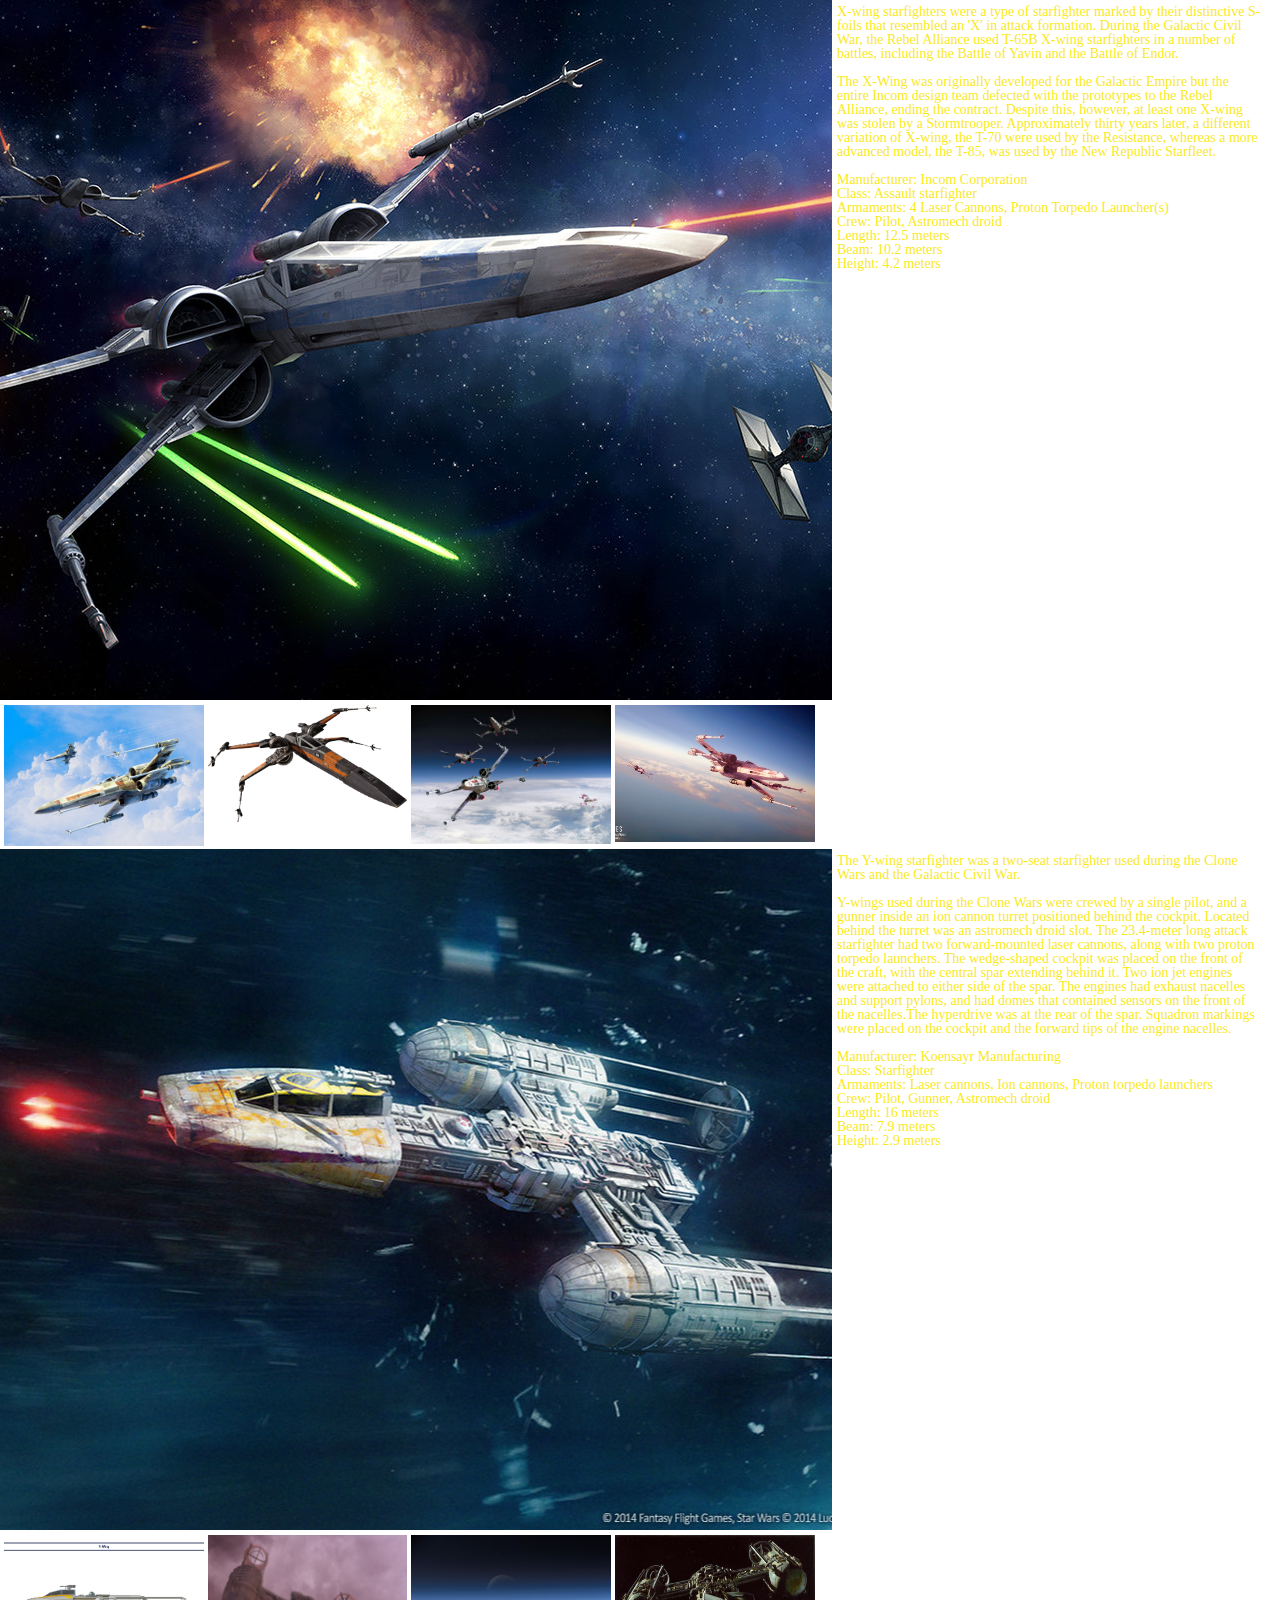
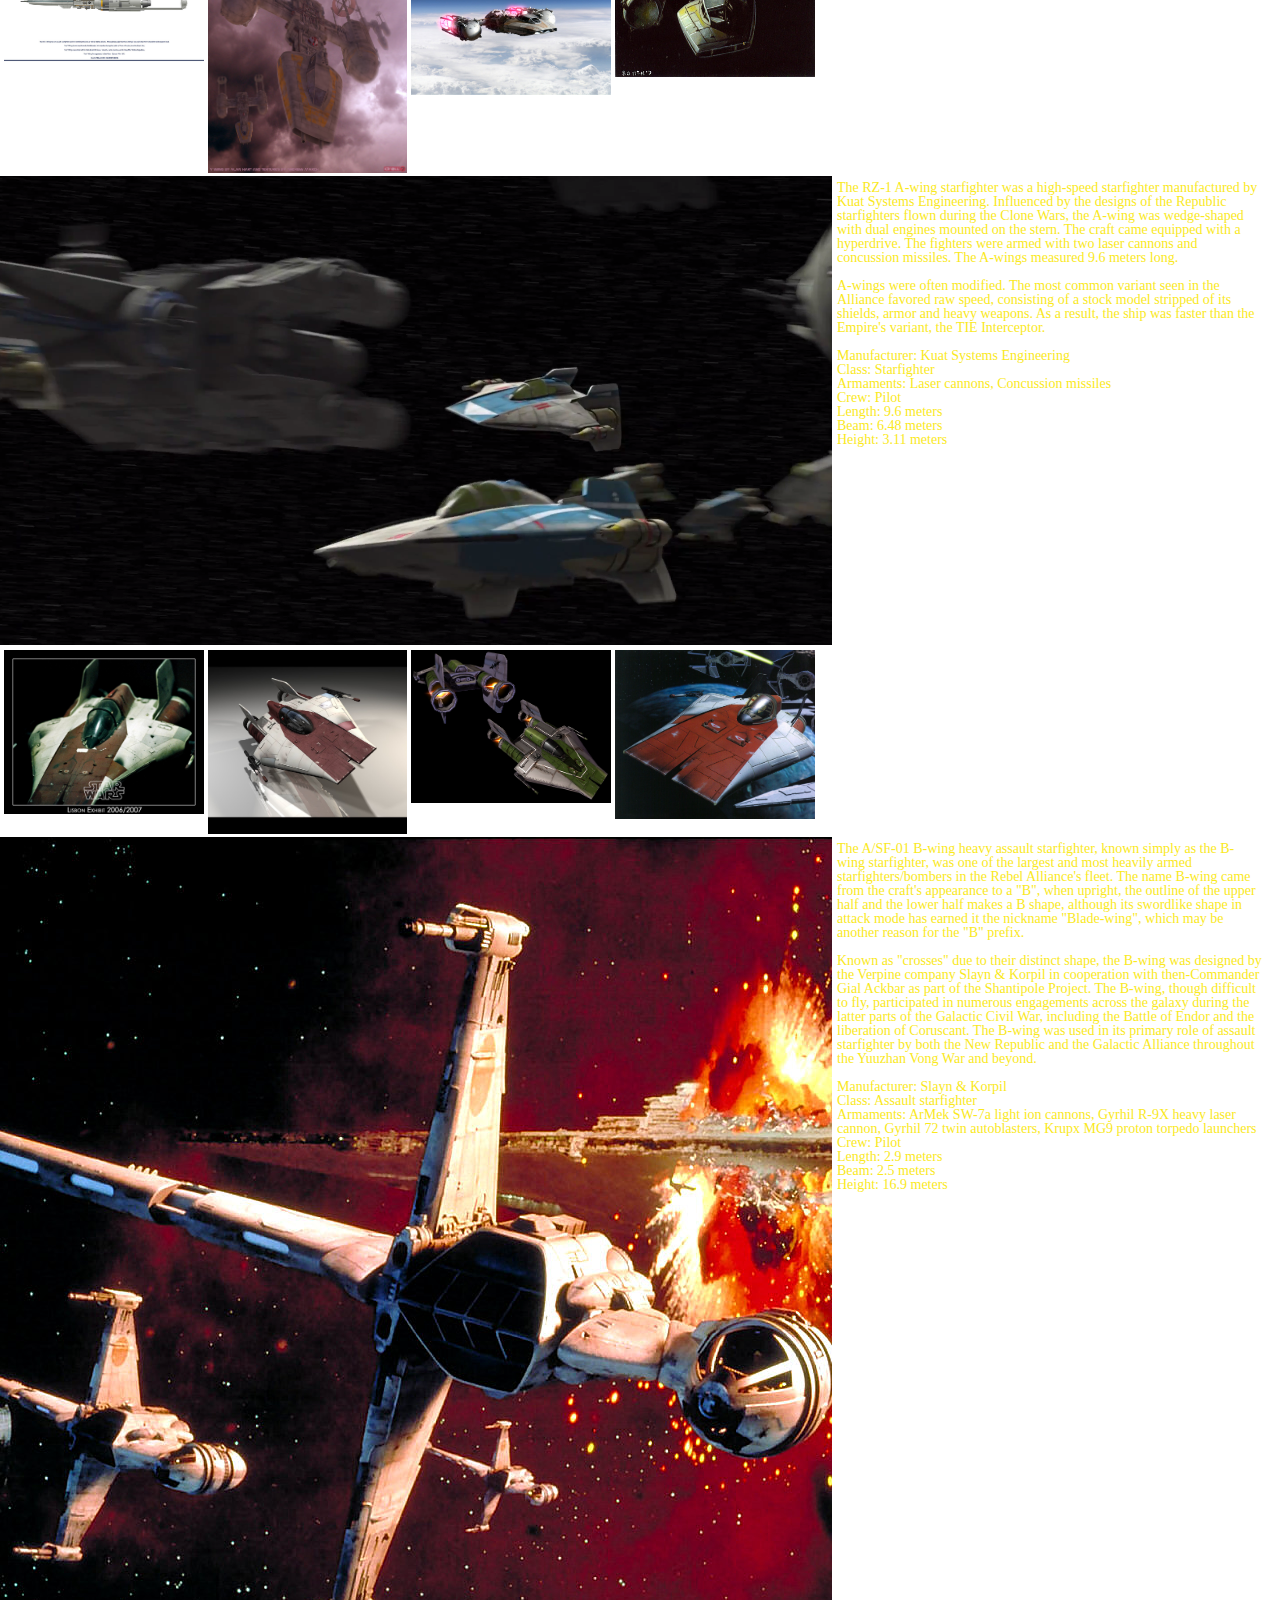
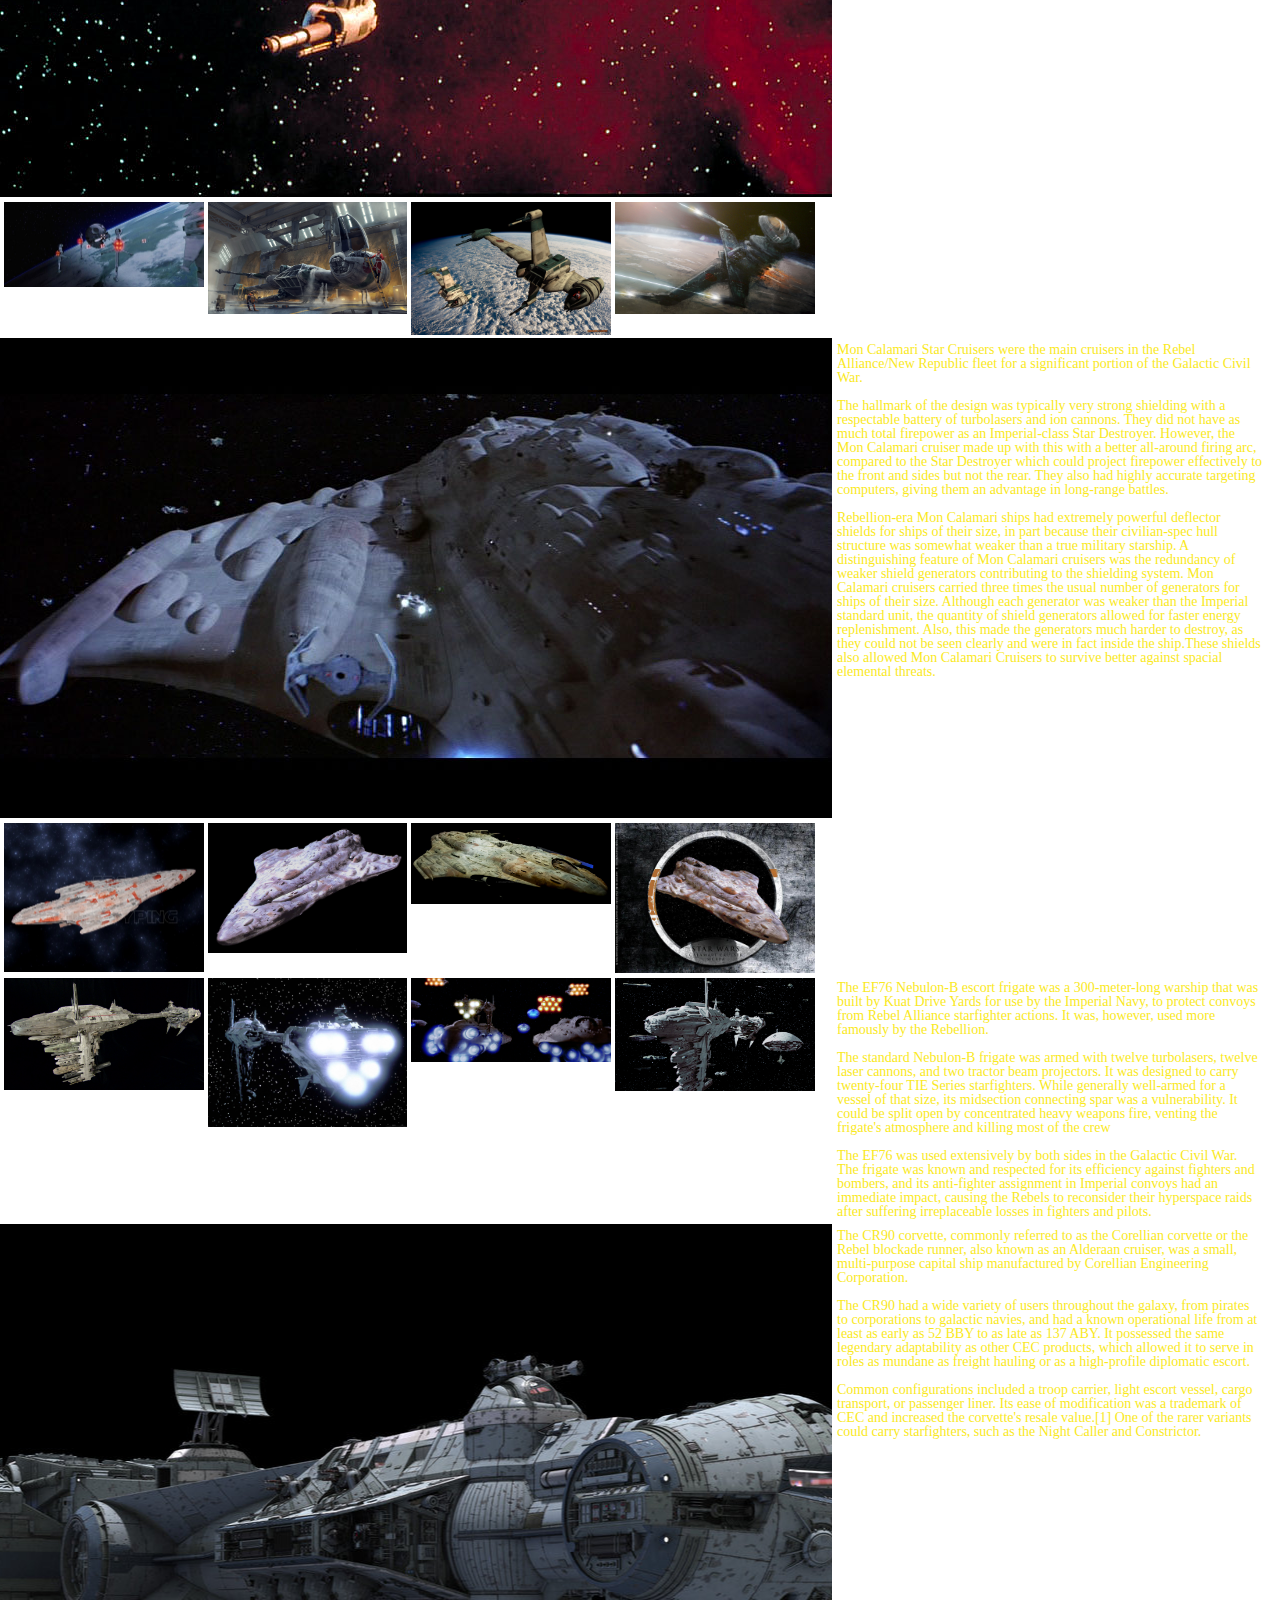
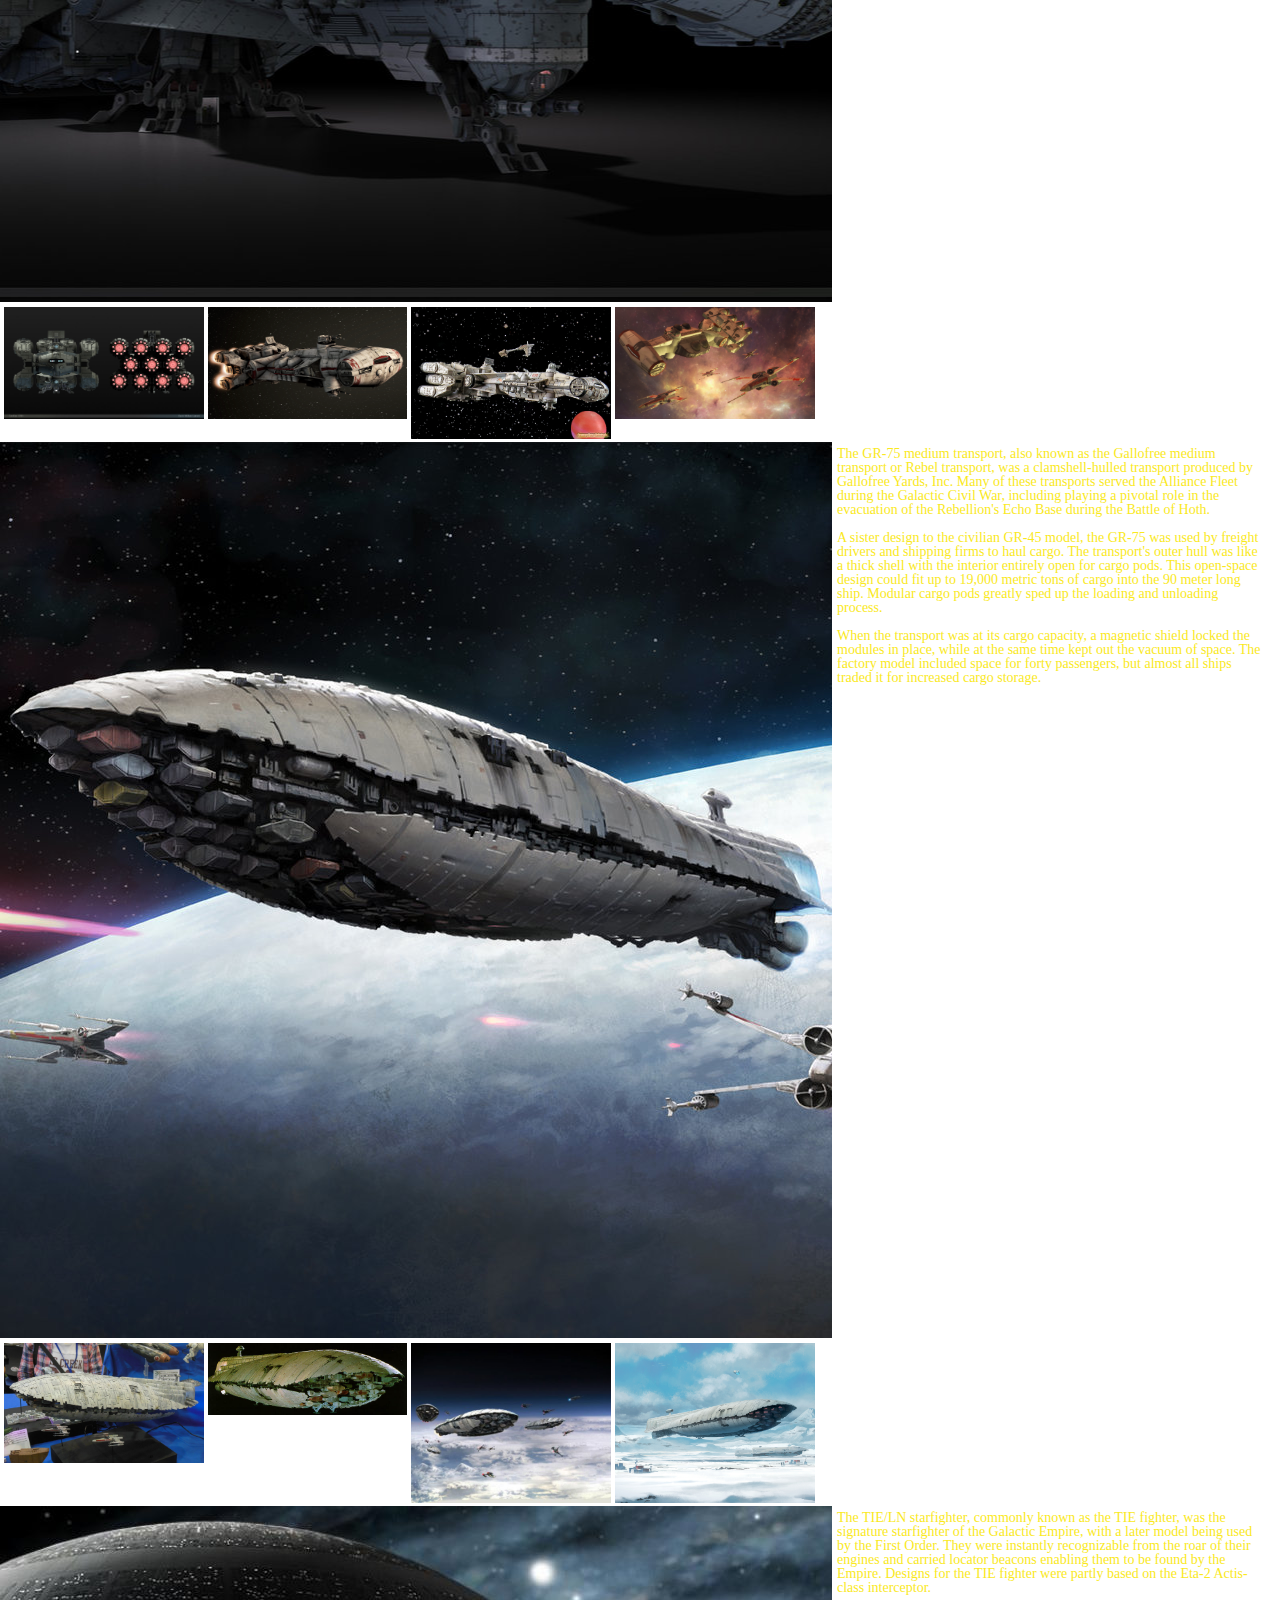
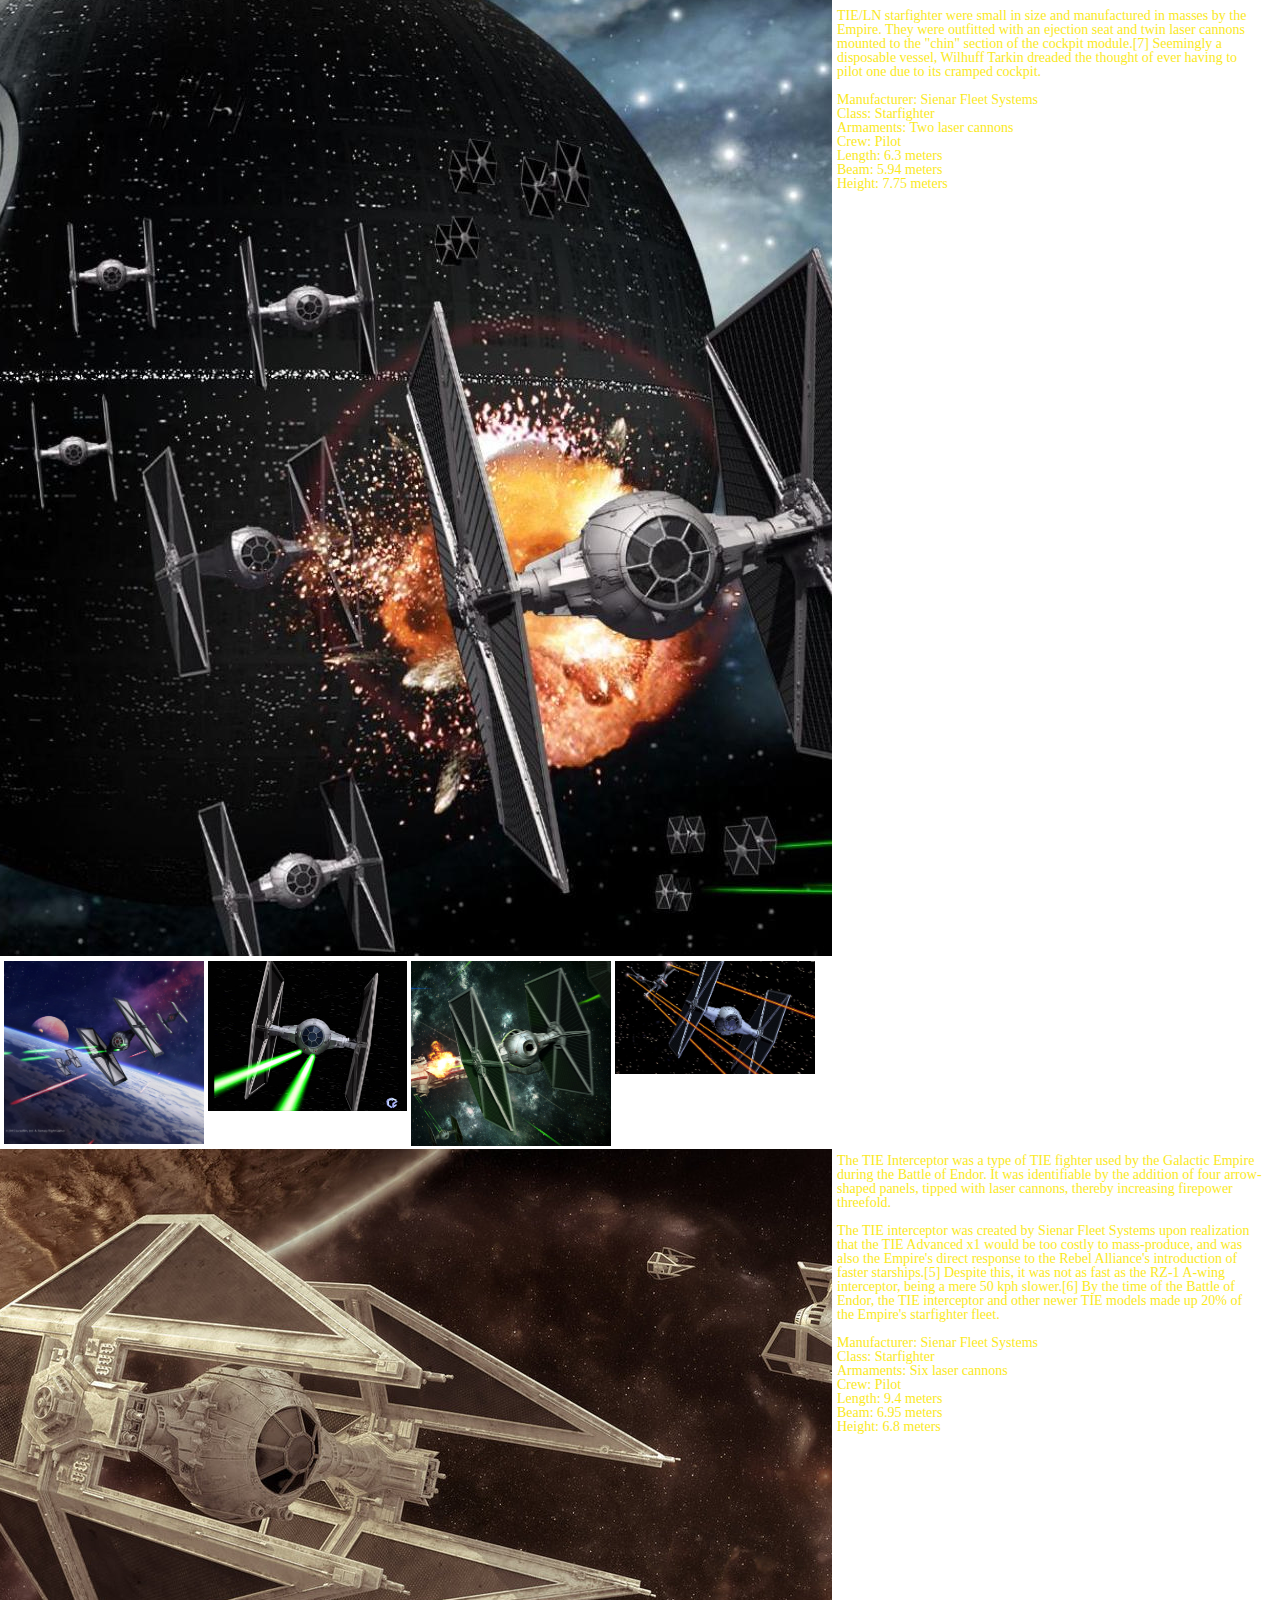
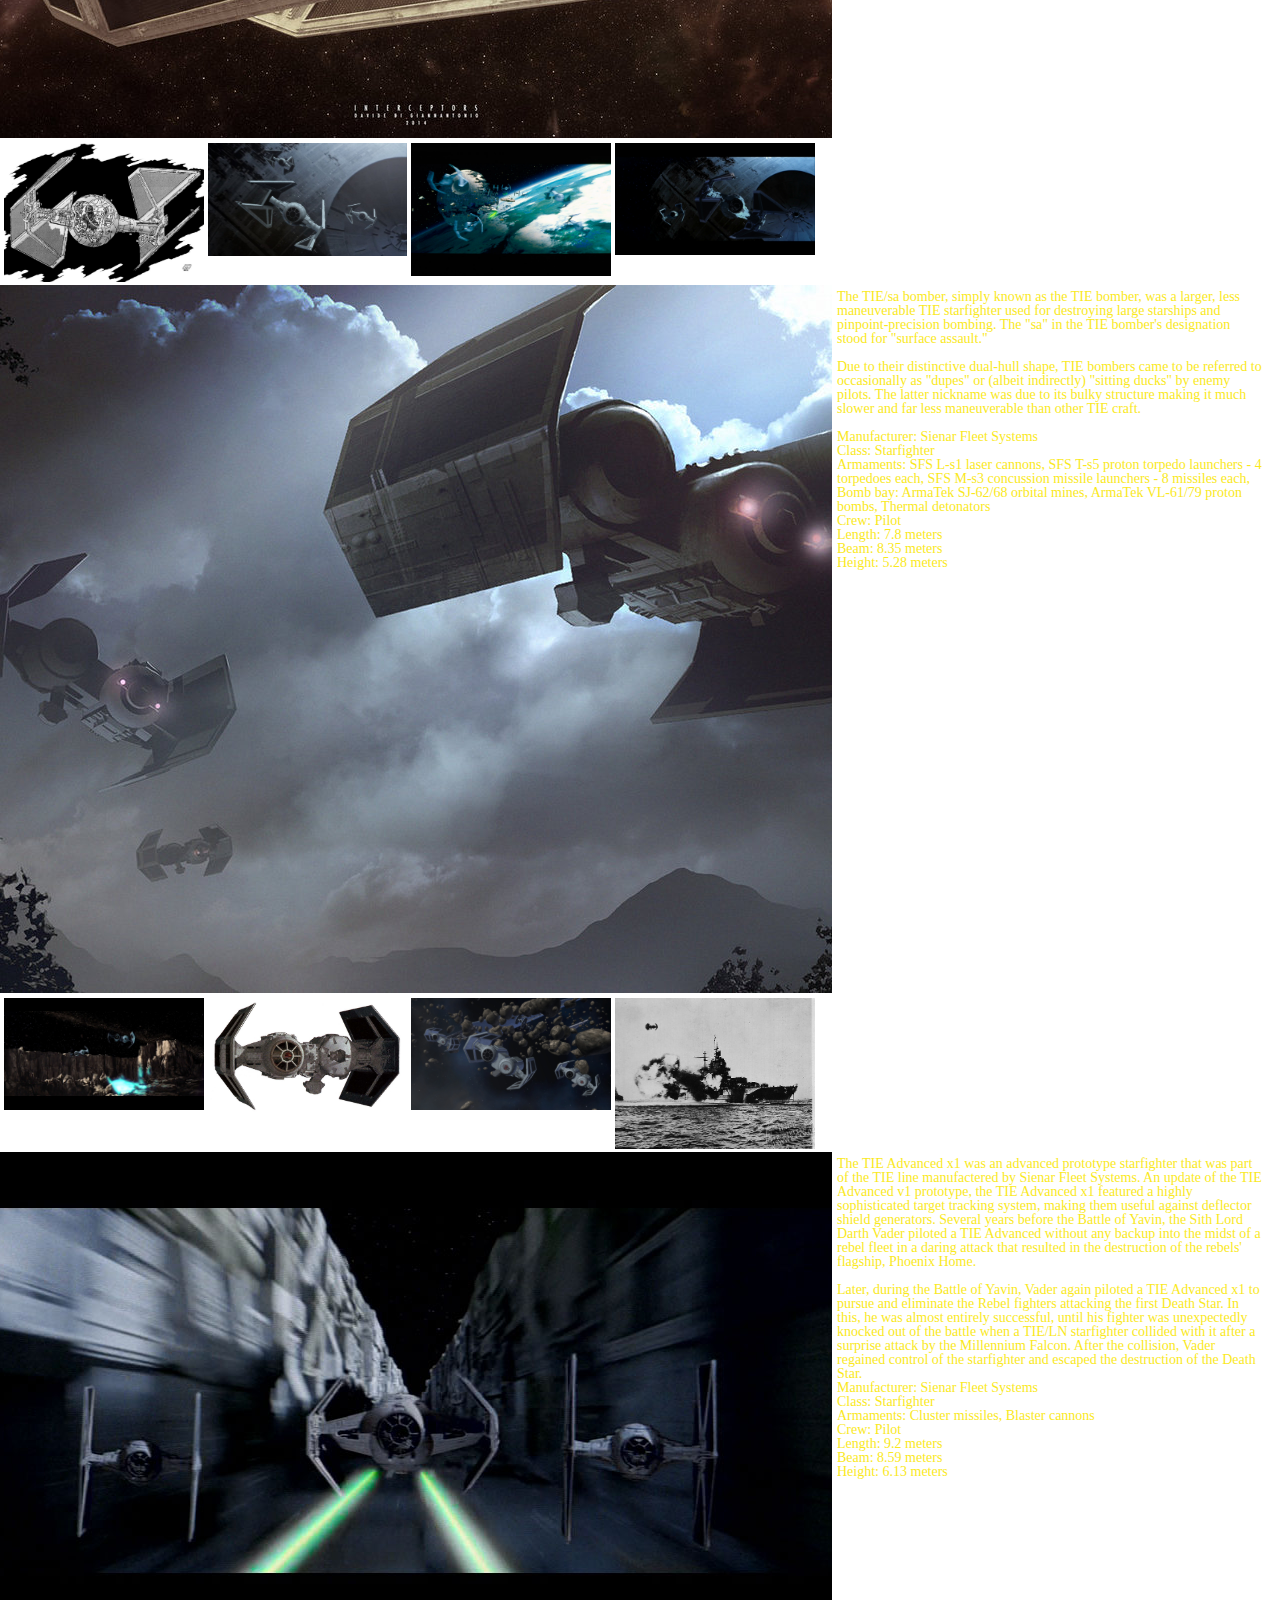
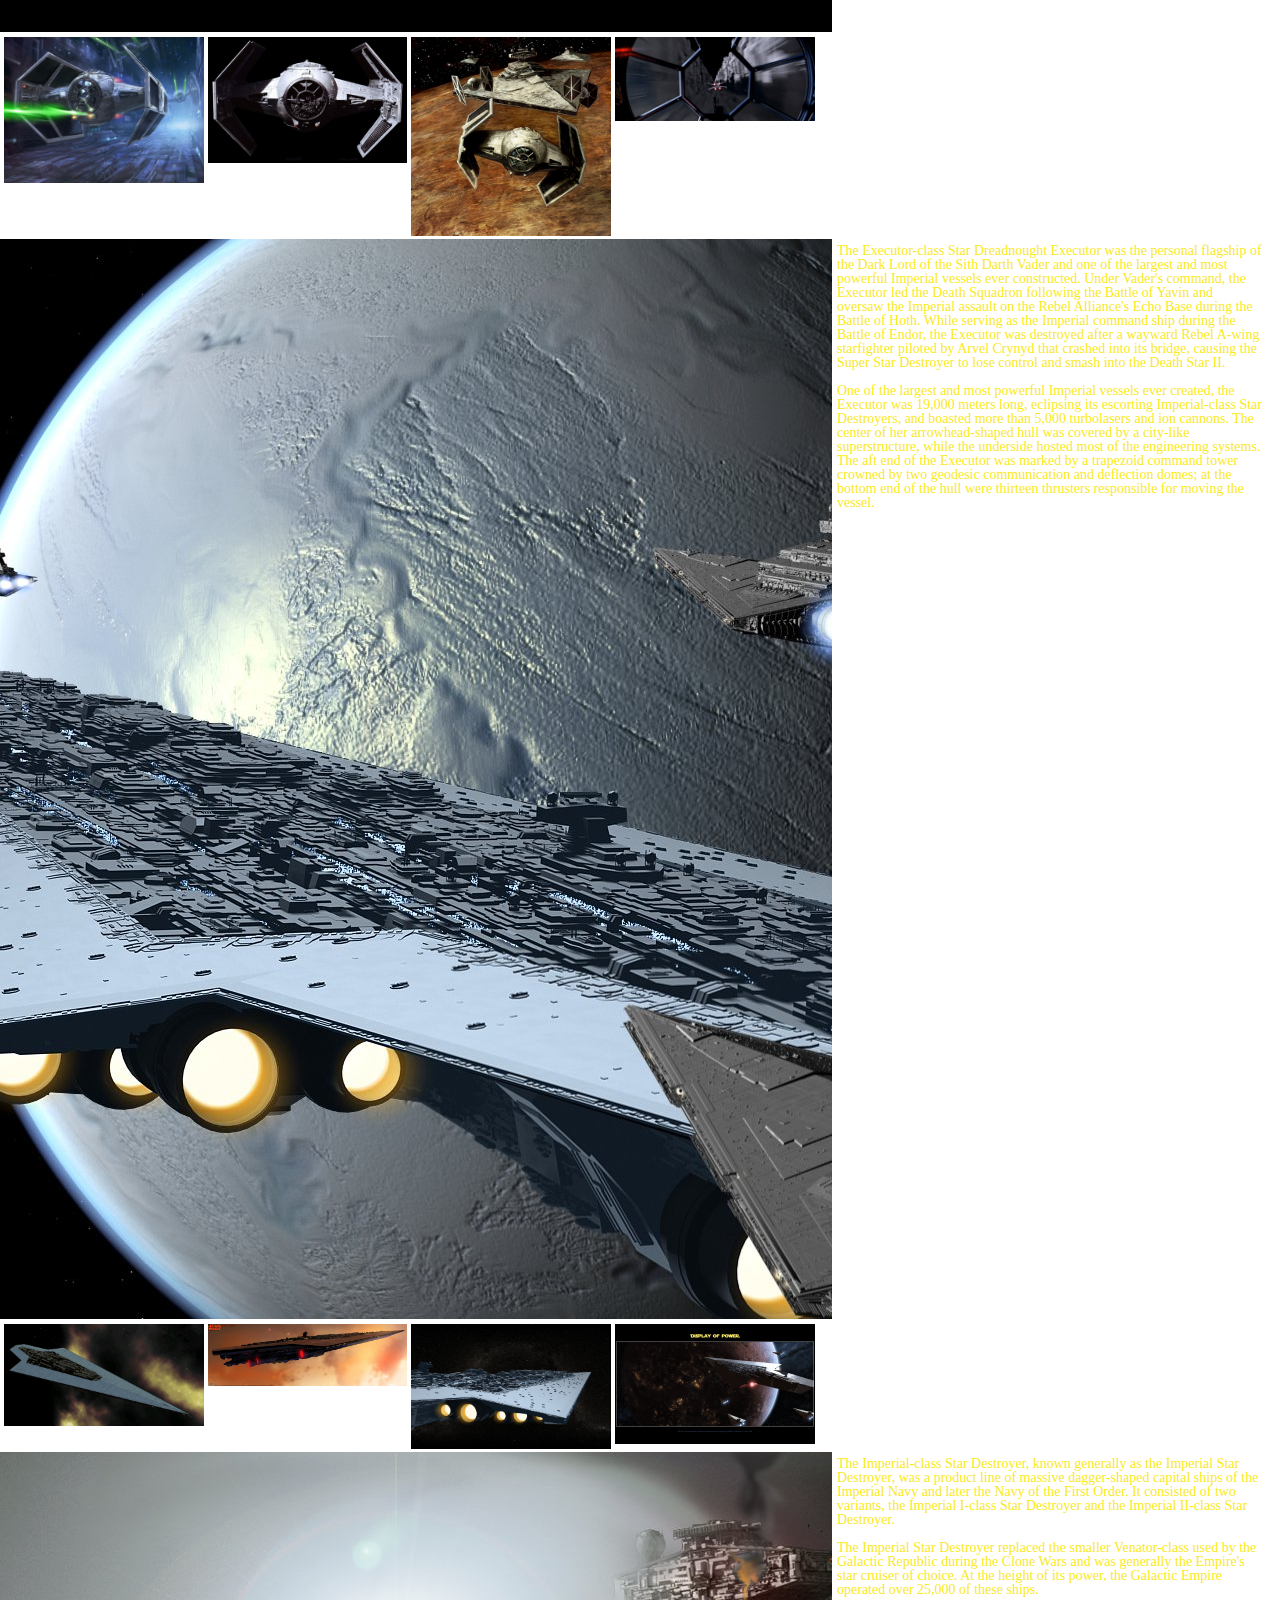
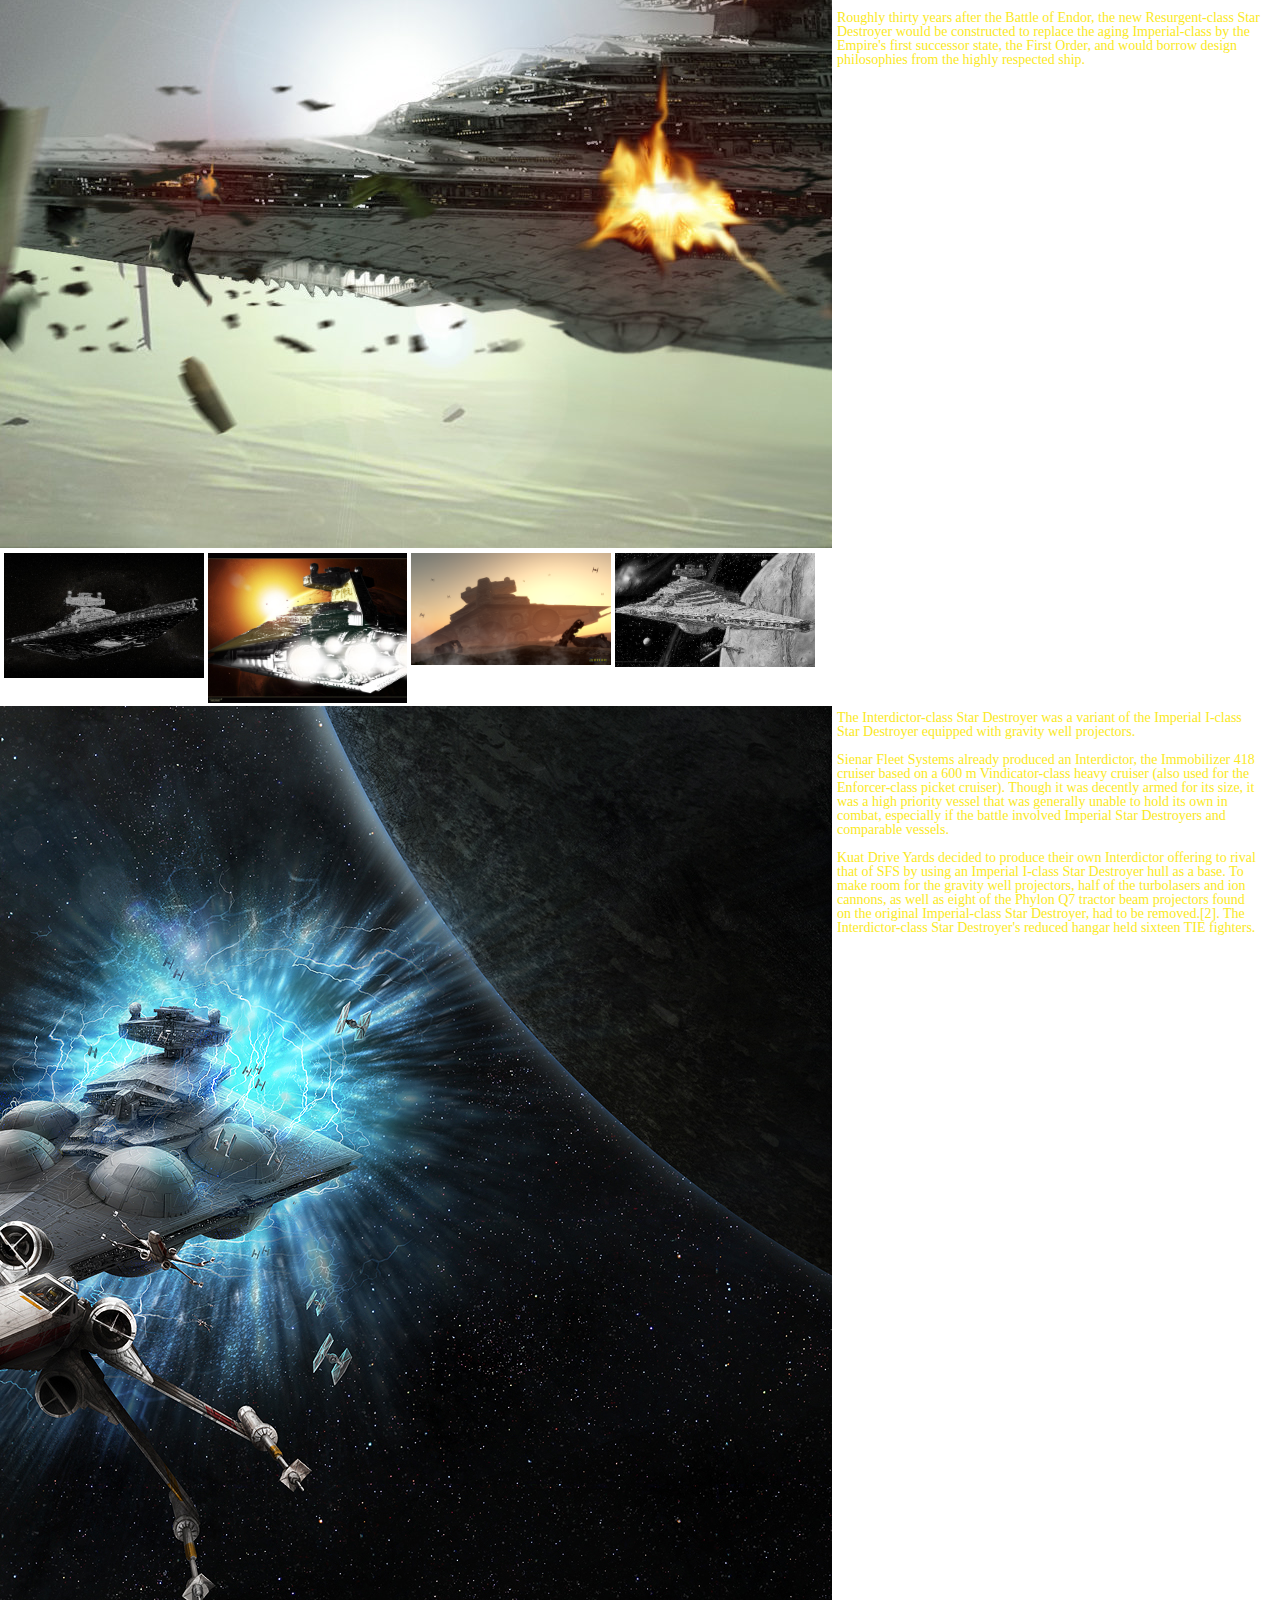
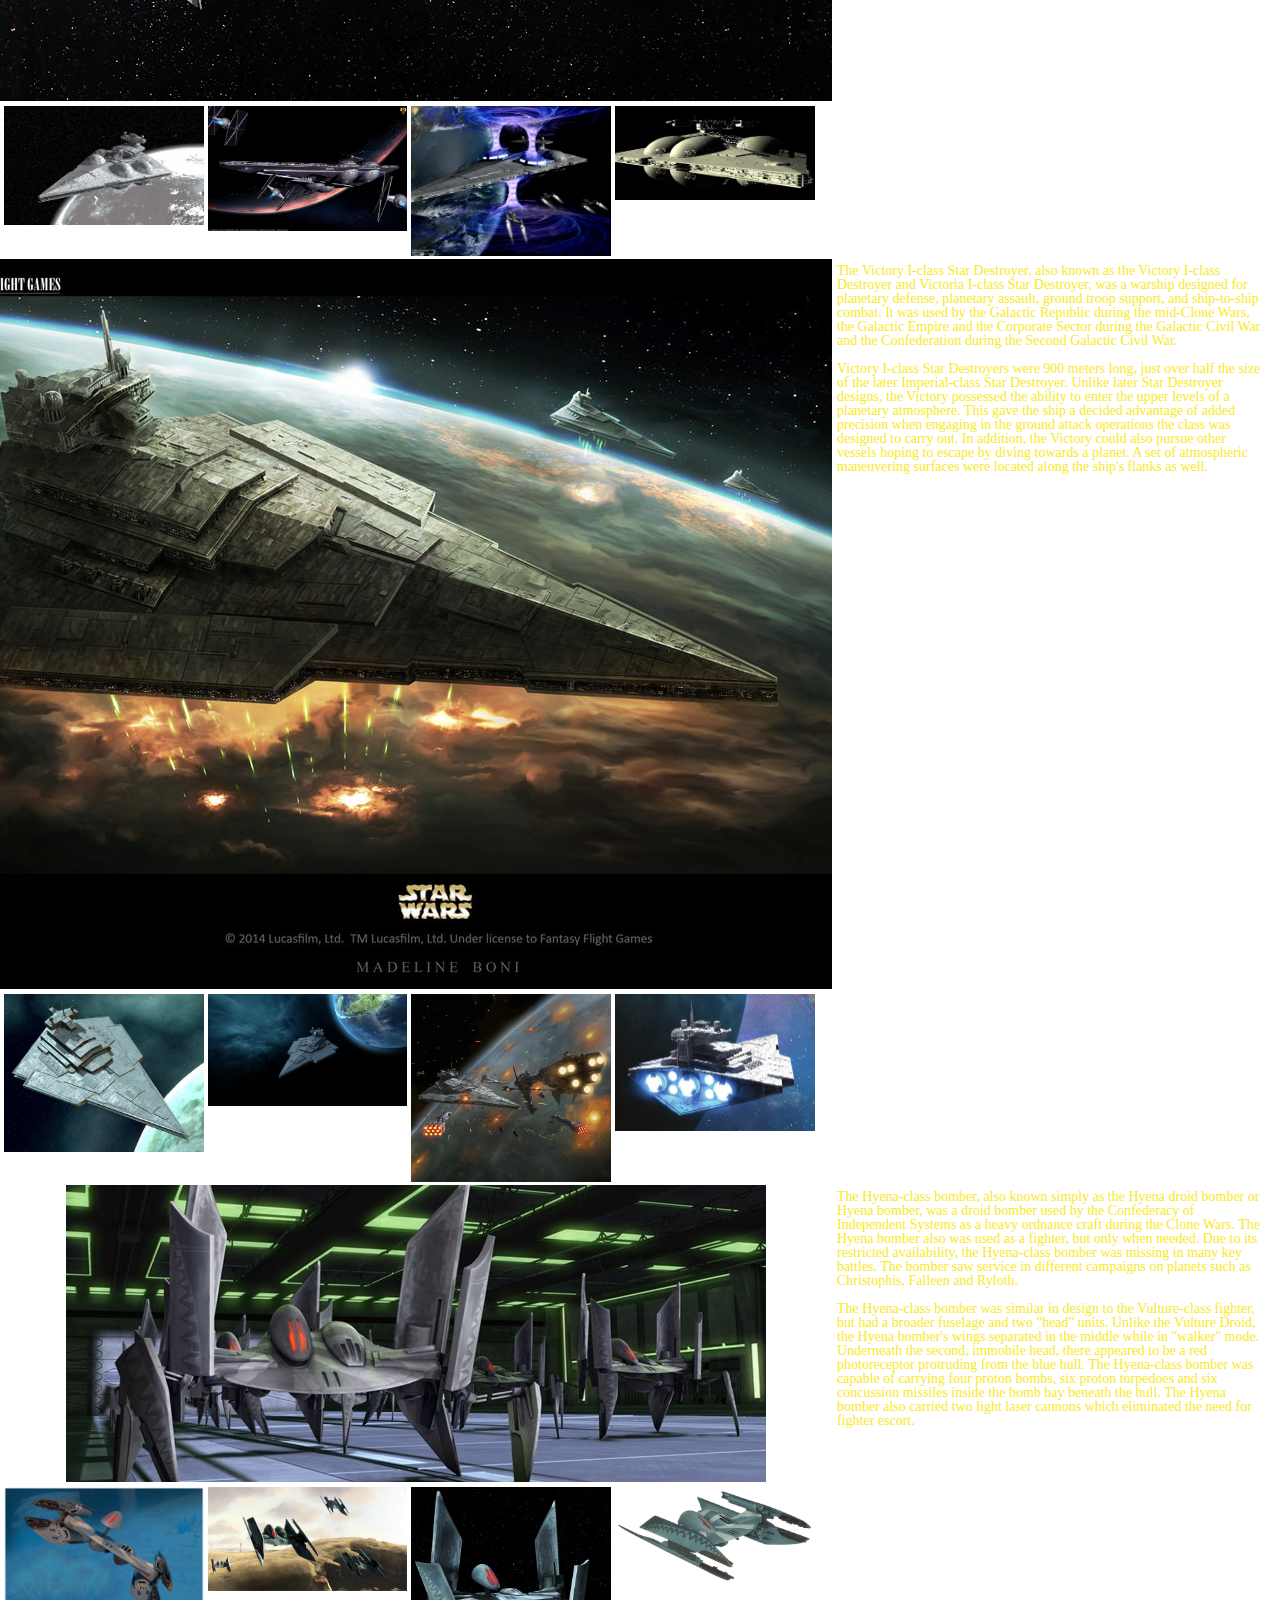
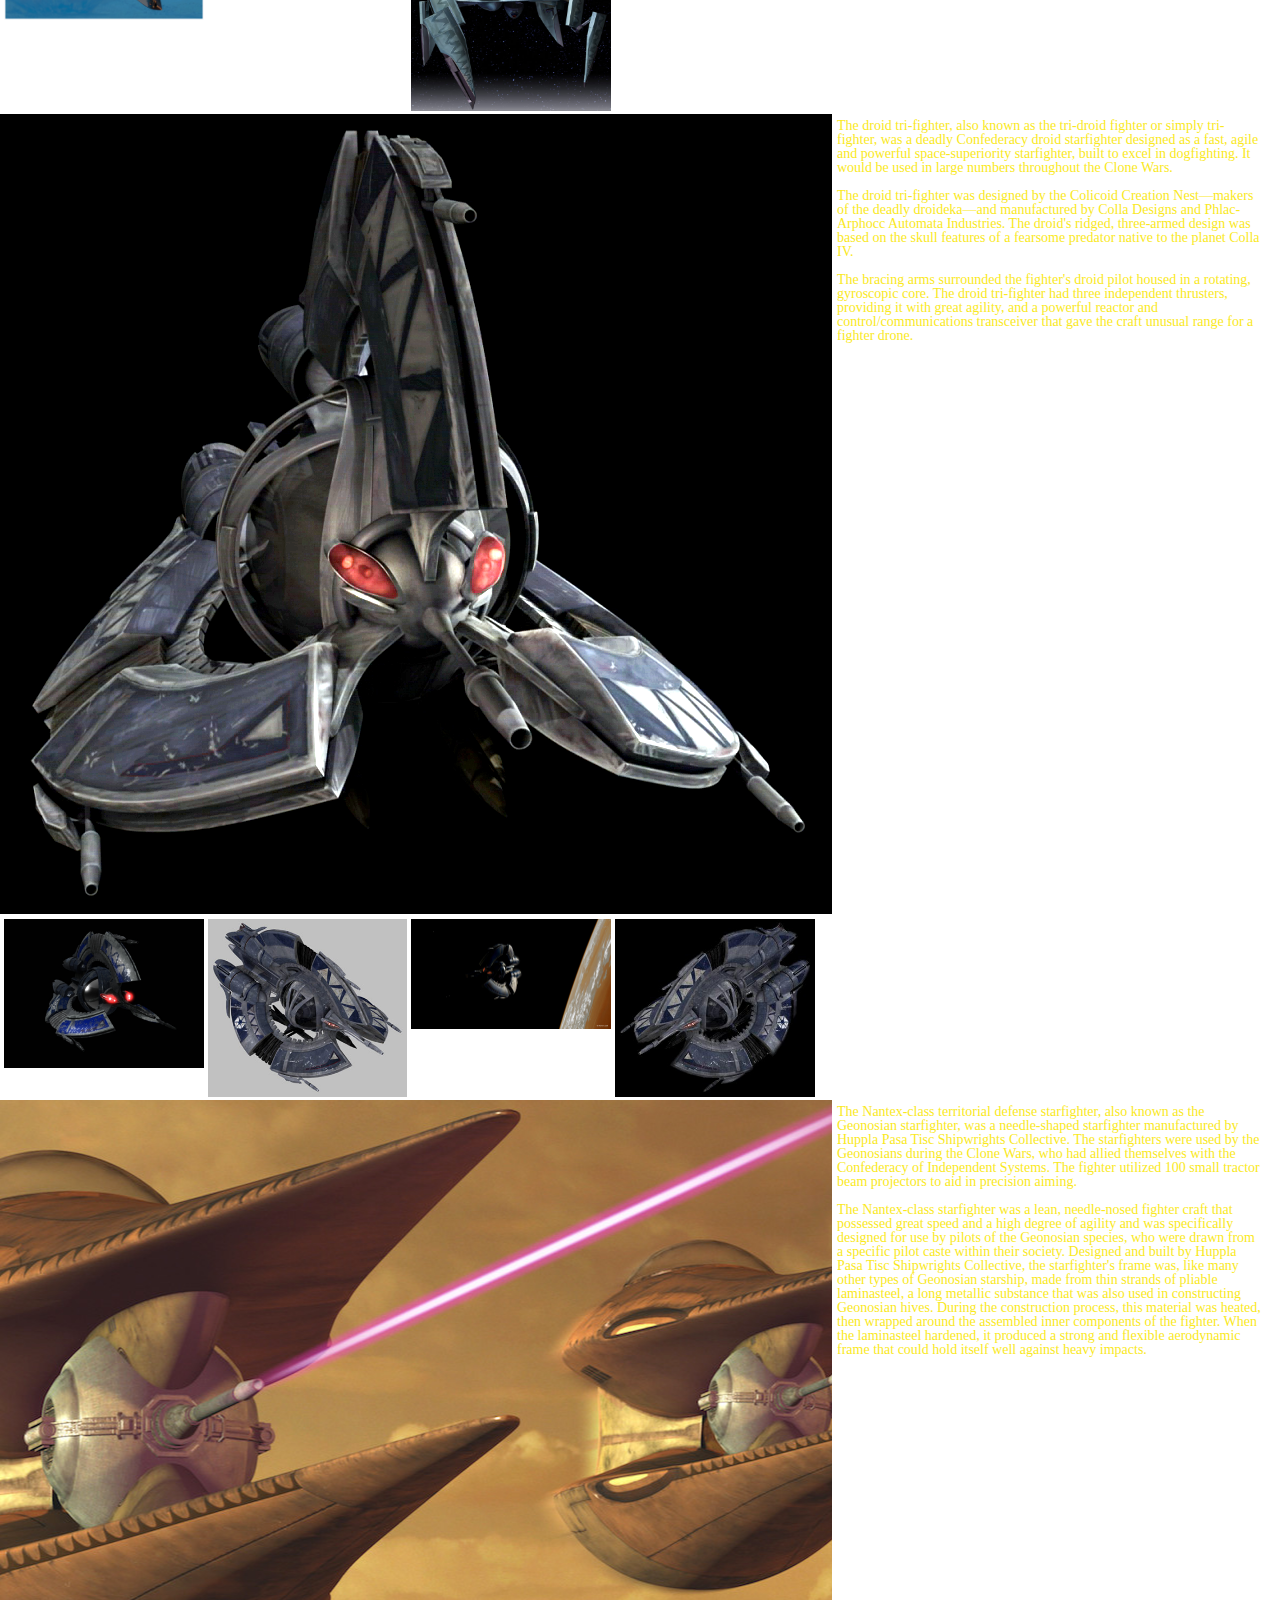
==== commit d55512ed: "Ajax fully added 32/32, minor changes to css. Requires polishing." ====
--- a/ajax.html
+++ b/ajax.html
@@ -9,7 +9,9 @@
   <body>
 	<div id="xwing" class="containerAjax">
 		<div class="galery">
-			<img src="css/images/rebel/xwing/xwing5.jpg"/>
+			<div class="mainImg">
+				<img src="css/images/rebel/xwing/xwing5.jpg"/>
+			</div>
 			<img src="css/images/rebel/xwing/xwing1.jpg"/>
 			<img src="css/images/rebel/xwing/xwing2.png"/>
 			<img src="css/images/rebel/xwing/xwing3.jpg"/>
@@ -18,6 +20,7 @@
 		<div class="mainText">
 			<p>X-wing starfighters were a type of starfighter marked by their distinctive S-foils that resembled an 'X' in attack formation. During the Galactic Civil War, the Rebel Alliance used T-65B X-wing starfighters in a number of battles, including the Battle of Yavin and the Battle of Endor.
 			<br><br>
+			The X-Wing was originally developed for the Galactic Empire but the entire Incom design team defected with the prototypes to the Rebel Alliance, ending the contract. Despite this, however, at least one X-wing was stolen by a Stormtrooper.
 			Approximately thirty years later, a different variation of X-wing, the T-70 were used by the Resistance, whereas a more advanced model, the T-85, was used by the New Republic Starfleet.
 			<br><br>
 			Manufacturer: Incom Corporation<br>
@@ -32,7 +35,9 @@
 	</div>
 	<div id="ywing" class="containerAjax">
 		<div class="galery">
-			<img src="css/images/rebel/ywing/ywing3.jpg"/>
+			<div class="mainImg">
+				<img src="css/images/rebel/ywing/ywing3.jpg"/>
+			</div>
 			<img src="css/images/rebel/ywing/ywing1.jpg"/>
 			<img src="css/images/rebel/ywing/ywing2.jpg"/>
 			<img src="css/images/rebel/ywing/ywing4.jpg"/>
@@ -55,7 +60,9 @@
 	</div>
 	<div id="awing" class="containerAjax">
 		<div class="galery">
-			<img src="css/images/rebel/awing/awing3.png"/>
+			<div class="mainImg">
+				<img src="css/images/rebel/awing/awing3.png"/>
+			</div>
 			<img src="css/images/rebel/awing/awing1.jpg"/>
 			<img src="css/images/rebel/awing/awing2.jpg"/>
 			<img src="css/images/rebel/awing/awing4.jpg"/>
@@ -78,7 +85,9 @@
 	</div>
 	<div id="bwing" class="containerAjax">
 		<div class="galery">
-			<img src="css/images/rebel/bwing/bwing2.jpg"/>
+			<div class="mainImg">
+				<img src="css/images/rebel/bwing/bwing2.jpg"/>
+			</div>
 			<img src="css/images/rebel/bwing/bwing1.jpeg"/>
 			<img src="css/images/rebel/bwing/bwing3.jpg"/>
 			<img src="css/images/rebel/bwing/bwing4.jpg"/>
@@ -101,7 +110,9 @@
 	</div>
 	<div id="moncalamari" class="containerAjax">
 		<div class="galery">
-			<img src="css/images/rebel/moncalamari/moncalamari3.jpg"/>
+			<div class="mainImg">
+				<img src="css/images/rebel/moncalamari/moncalamari3.jpg"/>
+			</div>
 			<img src="css/images/rebel/moncalamari/moncalamari1.jpg"/>
 			<img src="css/images/rebel/moncalamari/moncalamari2.jpg"/>
 			<img src="css/images/rebel/moncalamari/moncalamari4.png"/>
@@ -118,7 +129,8 @@
 	</div>
 	<div id="nebulon" class="containerAjax">
 		<div class="galery">
-			<img src="css/images/rebel/nebulon/nebulon5.png"/>
+				<div class="mainImg">
+			</div>
 			<img src="css/images/rebel/nebulon/nebulon1.png"/>
 			<img src="css/images/rebel/nebulon/nebulon2.jpg"/>
 			<img src="css/images/rebel/nebulon/nebulon3.png"/>
@@ -134,7 +146,9 @@
 	</div>
 	<div id="korelian" class="containerAjax">
 		<div class="galery">
-			<img src="css/images/rebel/korelian/korelian3.jpg"/>
+			<div class="mainImg">
+				<img src="css/images/rebel/korelian/korelian3.jpg"/>
+			</div>
 			<img src="css/images/rebel/korelian/korelian1.jpg"/>
 			<img src="css/images/rebel/korelian/korelian2.png"/>
 			<img src="css/images/rebel/korelian/korelian4.jpg"/>
@@ -150,7 +164,9 @@
 	</div>
 	<div id="transport" class="containerAjax">
 		<div class="galery">
-			<img src="css/images/rebel/transport/transport5.jpg"/>
+			<div class="mainImg">
+				<img src="css/images/rebel/transport/transport5.jpg"/>
+			</div>
 			<img src="css/images/rebel/transport/transport1.jpg"/>
 			<img src="css/images/rebel/transport/transport2.jpg"/>
 			<img src="css/images/rebel/transport/transport3.jpg"/>
@@ -167,7 +183,9 @@
 	</div>
 	<div id="tief" class="containerAjax">
 		<div class="galery">
-			<img src="css/images/empire/tief/tief4.jpg"/>
+			<div class="mainImg">
+				<img src="css/images/empire/tief/tief4.jpg"/>
+			</div>
 			<img src="css/images/empire/tief/tief1.jpg"/>
 			<img src="css/images/empire/tief/tief2.jpg"/>
 			<img src="css/images/empire/tief/tief3.jpg"/>
@@ -190,7 +208,9 @@
 	</div>
 	<div id="tiei" class="containerAjax">
 		<div class="galery">
-			<img src="css/images/empire/tiei/tiei1.jpg"/>
+			<div class="mainImg">
+				<img src="css/images/empire/tiei/tiei1.jpg"/>
+			</div>
 			<img src="css/images/empire/tiei/tiei2.jpg"/>
 			<img src="css/images/empire/tiei/tiei3.jpg"/>
 			<img src="css/images/empire/tiei/tiei4.jpg"/>
@@ -213,7 +233,9 @@
 	</div>
 	<div id="tieb" class="containerAjax">
 		<div class="galery">
-			<img src="css/images/empire/tieb/tieb4.jpg"/>
+			<div class="mainImg">
+				<img src="css/images/empire/tieb/tieb4.jpg"/>
+			</div>
 			<img src="css/images/empire/tieb/tieb1.jpg"/>
 			<img src="css/images/empire/tieb/tieb2.jpg"/>
 			<img src="css/images/empire/tieb/tieb3.jpg"/>
@@ -237,7 +259,9 @@
 	</div>
 	<div id="tiev" class="containerAjax">
 		<div class="galery">
-			<img src="css/images/empire/tiev/tiev3.jpg"/>
+			<div class="mainImg">
+				<img src="css/images/empire/tiev/tiev3.jpg"/>
+			</div>
 			<img src="css/images/empire/tiev/tiev1.jpg"/>
 			<img src="css/images/empire/tiev/tiev2.jpg"/>
 			<img src="css/images/empire/tiev/tiev4.jpg"/>
@@ -260,7 +284,9 @@
 	</div>
 	<div id="executor" class="containerAjax">
 		<div class="galery">
-			<img src="css/images/empire/executor/executor5.png"/>
+			<div class="mainImg">
+				<img src="css/images/empire/executor/executor5.png"/>
+			</div>
 			<img src="css/images/empire/executor/executor1.jpg"/>
 			<img src="css/images/empire/executor/executor2.jpg"/>
 			<img src="css/images/empire/executor/executor3.jpg"/>
@@ -275,7 +301,9 @@
 	</div>
 	<div id="stardestroyer" class="containerAjax">
 		<div class="galery">
-			<img src="css/images/empire/stardestroyer/stardestroyer4.jpg"/>
+			<div class="mainImg">
+				<img src="css/images/empire/stardestroyer/stardestroyer4.jpg"/>
+			</div>
 			<img src="css/images/empire/stardestroyer/stardestroyer1.jpg"/>
 			<img src="css/images/empire/stardestroyer/stardestroyer2.jpg"/>
 			<img src="css/images/empire/stardestroyer/stardestroyer3.png"/>
@@ -292,7 +320,9 @@
 	</div>
 	<div id="interdictor" class="containerAjax">
 		<div class="galery">
-			<img src="css/images/empire/interdictor/interdictor4.png"/>
+			<div class="mainImg">
+				<img src="css/images/empire/interdictor/interdictor4.png"/>
+			</div>
 			<img src="css/images/empire/interdictor/interdictor1.jpg"/>
 			<img src="css/images/empire/interdictor/interdictor2.jpg"/>
 			<img src="css/images/empire/interdictor/interdictor3.jpg"/>
@@ -308,7 +338,9 @@
 	</div>
 	<div id="victory" class="containerAjax">
 		<div class="galery">
-			<img src="css/images/empire/victory/victory3.jpg"/>
+			<div class="mainImg">
+				<img src="css/images/empire/victory/victory3.jpg"/>
+			</div>
 			<img src="css/images/empire/victory/victory1.jpg"/>
 			<img src="css/images/empire/victory/victory2.png"/>
 			<img src="css/images/empire/victory/victory6.png"/>
@@ -323,7 +355,9 @@
 	</div>
 	<div id="hyena" class="containerAjax">
 		<div class="galery">
-			<img src="css/images/empire/hyena/hyena3.jpg"/>
+			<div class="mainImg">
+				<img src="css/images/empire/hyena/hyena3.jpg"/>
+			</div>
 			<img src="css/images/empire/hyena/hyena1.jpg"/>
 			<img src="css/images/empire/hyena/hyena2.jpg"/>
 			<img src="css/images/empire/hyena/hyena4.jpg"/>
@@ -338,7 +372,9 @@
 	</div>
 	<div id="trio" class="containerAjax">
 		<div class="galery">
-			<img src="css/images/empire/trio/trio3.png"/>
+			<div class="mainImg">
+				<img src="css/images/empire/trio/trio3.png"/>
+			</div>
 			<img src="css/images/empire/trio/trio1.jpg"/>
 			<img src="css/images/empire/trio/trio2.jpg"/>
 			<img src="css/images/empire/trio/trio4.jpg"/>
@@ -355,7 +391,9 @@
 	</div>
 	<div id="nantex" class="containerAjax">
 		<div class="galery">
-			<img src="css/images/empire/nantex/nantex4.png"/>
+			<div class="mainImg">
+				<img src="css/images/empire/nantex/nantex4.png"/>
+			</div>
 			<img src="css/images/empire/nantex/nantex1.jpg"/>
 			<img src="css/images/empire/nantex/nantex2.jpg"/>
 			<img src="css/images/empire/nantex/nantex3.jpg"/>
@@ -370,7 +408,9 @@
 	</div>
 	<div id="vulture" class="containerAjax">
 		<div class="galery">
-			<img src="css/images/empire/vulture/vulture5.jpg"/>
+			<div class="mainImg">
+				<img src="css/images/empire/vulture/vulture5.jpg"/>
+			</div>
 			<img src="css/images/empire/vulture/vulture1.png"/>
 			<img src="css/images/empire/vulture/vulture2.jpg"/>
 			<img src="css/images/empire/vulture/vulture3.jpg"/>
@@ -389,7 +429,13 @@
 	</div>
 	<div id="sepbattleship" class="containerAjax">
 		<div class="galery">
-
+			<div class="mainImg">
+				<img src="css/images/empire/sepbattleship/sepbattleship2.png"/>
+			</div>
+			<img src="css/images/empire/sepbattleship/sepbattleship1.jpg"/>
+			<img src="css/images/empire/sepbattleship/sepbattleship3.jpg"/>
+			<img src="css/images/empire/sepbattleship/sepbattleship4.jpg"/>
+			<img src="css/images/empire/sepbattleship/sepbattleship5.jpg"/>
 		</div>
 		<div class="mainText">
 			<p>The Lucrehulk-class LH-3210 cargo freighter, also known as a Profiteer-class freighter, was a starship shaped like the letter C with a bulb in the center. It was used as a battleship by the Trade Federation and the Confederacy of Independent Systems.<br><br>
@@ -402,7 +448,13 @@
 	</div>
 	<div id="sepdreadnought" class="containerAjax">
 		<div class="galery">
-
+			<div class="mainImg">
+				<img src="css/images/empire/sepdreadnought/sepdreadnought1.png"/>
+			</div>
+			<img src="css/images/empire/sepdreadnought/sepdreadnought2.png"/>
+			<img src="css/images/empire/sepdreadnought/sepdreadnought3.jpg"/>
+			<img src="css/images/empire/sepdreadnought/sepdreadnought4.jpg"/>
+			<img src="css/images/empire/sepdreadnought/sepdreadnought5.png"/>
 		</div>
 		<div class="mainText">
 			<p>The Providence-class carrier/destroyer, additionally designated as the Dreadnaught-class command ship and also known as the Trade Federation cruiser or the Separatist dreadnought, was a series of capital ship models fielded by the Confederate Navy during the Clone Wars. It was originally produced and used by the Trade Federation, hence the nickname.<br><br>
@@ -415,7 +467,13 @@
 	</div>
 	<div id="sepsupply" class="containerAjax">
 		<div class="galery">
-
+			<div class="mainImg">
+			<img src="css/images/empire/sepsupply/sepsupply2.png"/>
+			</div>
+			<img src="css/images/empire/sepsupply/sepsupply1.png"/>
+			<img src="css/images/empire/sepsupply/sepsupply3.png"/>
+			<img src="css/images/empire/sepsupply/sepsupply4.jpeg"/>
+			<img src="css/images/empire/sepsupply/sepsupply5.png"/>
 		</div>
 		<div class="mainText">
 			<p>The Separatist supply ship, also known as the Separatist support ship or the Separatist transport, was a massive transport and supply ship utilized by the Confederacy of Independent Systems during the Clone Wars. Originally a corporate vessel, the supply ship was adapted to compensate for the inadequate cargo capacities of other craft in the Confederate Navy, particularly the Lucrehulk-class battleship.<br><br> 
@@ -426,7 +484,13 @@
 	</div>
 	<div id="sepcore" class="containerAjax">
 		<div class="galery">
-
+			<div class="mainImg">
+			<img src="css/images/empire/sepcore/sepcore1.jpg"/>
+			</div>
+			<img src="css/images/empire/sepcore/sepcore2.jpg"/>
+			<img src="css/images/empire/sepcore/sepcore3.jpg"/>
+			<img src="css/images/empire/sepcore/sepcore4.jpg"/>
+			<img src="css/images/empire/sepcore/sepcore5.jpg"/>
 		</div>
 		<div class="mainText">
 			<p>Core ships were modified Lucrehulk-class modular control cores that were used as an autonomous transport by the Trade Federation and later the Confederacy of Independent Systems during the Clone Wars as well as the Separatist holdouts during the Imperial Period<br><br>
@@ -438,7 +502,13 @@
 	</div>
 	<div id="arc170" class="containerAjax">
 		<div class="galery">
-
+			<div class="mainImg">
+			<img src="css/images/rebel/arc170/arc1702.jpg"/>
+			</div>
+			<img src="css/images/rebel/arc170/arc1701.jpg"/>
+			<img src="css/images/rebel/arc170/arc1703.jpg"/>
+			<img src="css/images/rebel/arc170/arc1704.jpg"/>
+			<img src="css/images/rebel/arc170/arc1705.png"/>
 		</div>
 		<div class="mainText">
 			<p>The Aggressive ReConnaissance-170 starfighter, also known as the ARC-170 starfighter and Advanced Recon fighter, was a heavy starfighter that saw widespread use by the Republic Navy throughout the Clone Wars. Designed and manufactured by the Incom Corporation, the ARC-170 was an ancestor of the T-65 X-wing starfighter, which would be mainly used by the Alliance to Restore the Republic.<br><br>
@@ -451,7 +521,13 @@
 	</div>
 	<div id="v19" class="containerAjax">
 		<div class="galery">
-
+			<div class="mainImg">
+			<img src="css/images/rebel/v19/v193.png"/>
+			</div>
+			<img src="css/images/rebel/v19/v191.png"/>
+			<img src="css/images/rebel/v19/v192.jpg"/>
+			<img src="css/images/rebel/v19/v194.jpg"/>
+			<img src="css/images/rebel/v19/v195.jpg"/>
 		</div>
 		<div class="mainText">
 			<p>The V-19 Torrent starfighter was an assault fighter with exceptional speed and maneuverability used by the Galactic Republic during the Clone Wars. It was a predecessor of the Alpha-3 Nimbus-class V-wing starfighter, in terms of purpose and usage. <br><br>
@@ -463,7 +539,13 @@
 	</div>
 	<div id="z95" class="containerAjax">
 		<div class="galery">
-
+			<div class="mainImg">
+			<img src="css/images/rebel/z95/z955.jpg"/>
+			</div>
+			<img src="css/images/rebel/z95/z951.jpg"/>
+			<img src="css/images/rebel/z95/z952.jpeg"/>
+			<img src="css/images/rebel/z95/z953.jpg"/>
+			<img src="css/images/rebel/z95/z954.jpg"/>
 		</div>
 		<div class="mainText">
 			<p>The Z-95 Headhunter was a multi-purpose starfighter manufactured by jointly the Incom Corporation and Subpro. Despite being considered outdated, the Z-95 was durable and adaptable to a variety of different roles, causing many to recognize it as a versatile and respectable snub-fighter. Countless variants of the Headhunter were produced, including a variant designed specifically to be piloted by the Grand Army of the Republic's pilots during the Clone Wars. It was the forerunner of the popular T-65B X-wing starfighter. <br><br>
@@ -476,7 +558,13 @@
 	</div>
 	<div id="delta7" class="containerAjax">
 		<div class="galery">
-
+			<div class="mainImg">
+			<img src="css/images/rebel/delta7/delta74.jpg"/>
+			</div>
+			<img src="css/images/rebel/delta7/delta71.png"/>
+			<img src="css/images/rebel/delta7/delta72.jpg"/>
+			<img src="css/images/rebel/delta7/delta73.jpg"/>
+			<img src="css/images/rebel/delta7/delta75.jpg"/>
 		</div>
 		<div class="mainText">
 			<p>The Delta-7B Aethersprite-class light interceptor, commonly known as the Jedi starfighter due to its widespread use by Jedi, was a starfighter model employed during the Clone Wars. It was a variant design of the earlier Delta-7 Aethersprite-class light interceptor, with the Delta-7B featuring a relocated astromech droid slot and a slightly enlarged hull.<br><br>
@@ -487,7 +575,9 @@
 	</div>
 	<div id="venator" class="containerAjax">
 		<div class="galery">
-			<img src="css/images/rebel/venator/venator4.jpg"/>
+			<div class="mainImg">
+				<img src="css/images/rebel/venator/venator4.jpg"/>
+			</div>
 			<img src="css/images/rebel/venator/venator1.png"/>
 			<img src="css/images/rebel/venator/venator2.png"/>
 			<img src="css/images/rebel/venator/venator3.jpg"/>
@@ -506,7 +596,9 @@
 	</div>
 	<div id="arquitens" class="containerAjax">
 		<div class="galery">
-			<img src="css/images/rebel/arquitens/arquitens5.png"/>
+			<div class="mainImg">
+				<img src="css/images/rebel/arquitens/arquitens5.png"/>
+			</div>
 			<img src="css/images/rebel/arquitens/arquitens1.jpg"/>
 			<img src="css/images/rebel/arquitens/arquitens2.jpg"/>
 			<img src="css/images/rebel/arquitens/arquitens3.jpg"/>
@@ -524,7 +616,9 @@
 	</div>
 	<div id="acclamator" class="containerAjax">
 		<div class="galery">
-			<img src="css/images/rebel/acclamator/acclamator5.jpg"/>
+			<div class="mainImg">
+				<img src="css/images/rebel/acclamator/acclamator5.jpg"/>
+			</div>
 			<img src="css/images/rebel/acclamator/acclamator1.jpg"/>
 			<img src="css/images/rebel/acclamator/acclamator2.jpg"/>
 			<img src="css/images/rebel/acclamator/acclamator3.png"/>
@@ -543,7 +637,9 @@
 	</div>
 	<div id="repattackgunship" class="containerAjax">
 		<div class="galery">
-			<img src="css/images/rebel/attackgunship/attackgunship3.jpeg"/>
+			<div class="mainImg">
+				<img src="css/images/rebel/attackgunship/attackgunship3.jpeg"/>
+			</div>
 			<img src="css/images/rebel/attackgunship/attackgunship1.png"/>
 			<img src="css/images/rebel/attackgunship/attackgunship2.jpg"/>
 			<img src="css/images/rebel/attackgunship/attackgunship5.jpg"/>
--- a/css/styleAjax.css
+++ b/css/styleAjax.css
@@ -24,17 +24,23 @@
 	float: left;
 	overflow: hidden;
 }
-.galery img:first-child {
+.mainImg {
 	height: 75%;
+	width: 100%;
 	float: left;
+}
+.mainImg img {
+	height: 100%;
+	overflow: hidden;
 	position: relative;
 	left: 50%;
 	transform: translateX(-50%);
+=
 }
 .galery img:not(:first-child) {
 	width: 24%;
 	height: 25%;
-	margin: 0px 0px 3px 4px;
+	margin: 2px 0px 3px 4px;
 	float: left;
 }
 .galery img:not(:first-child):hover {
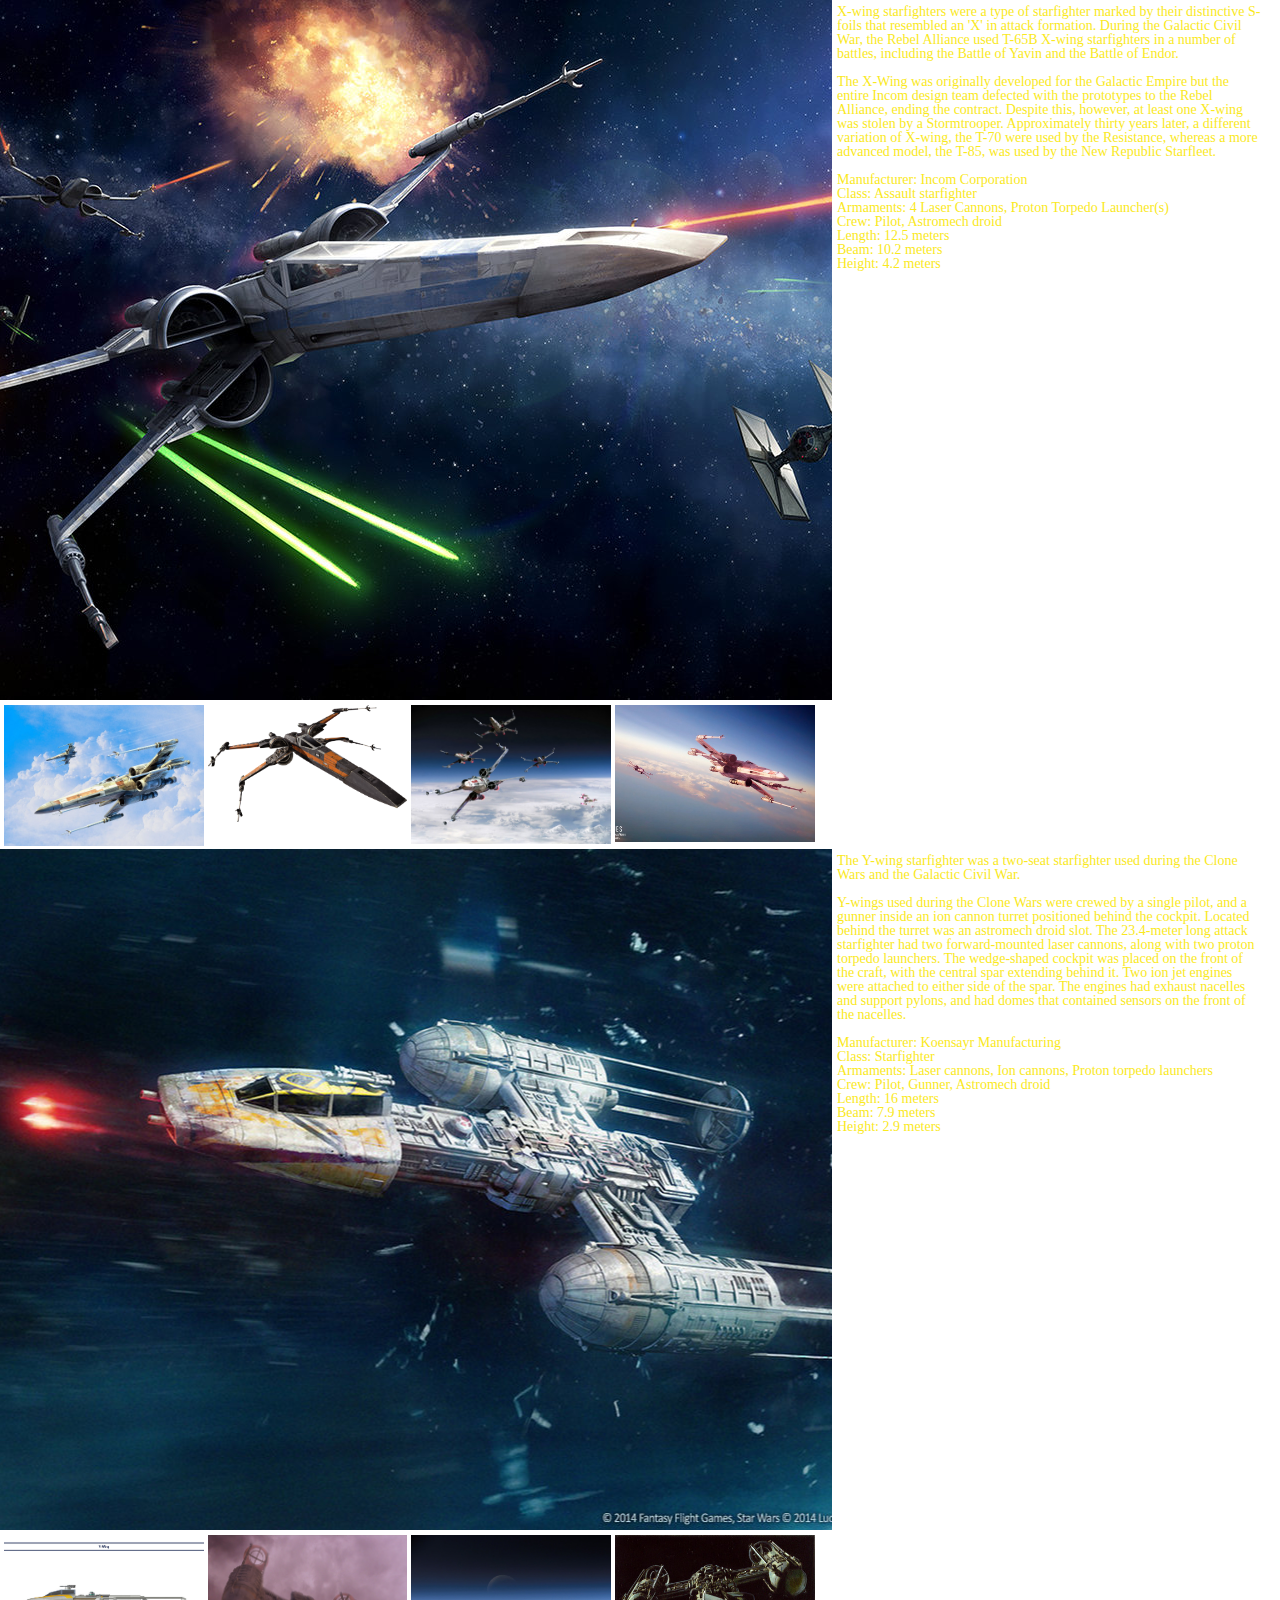
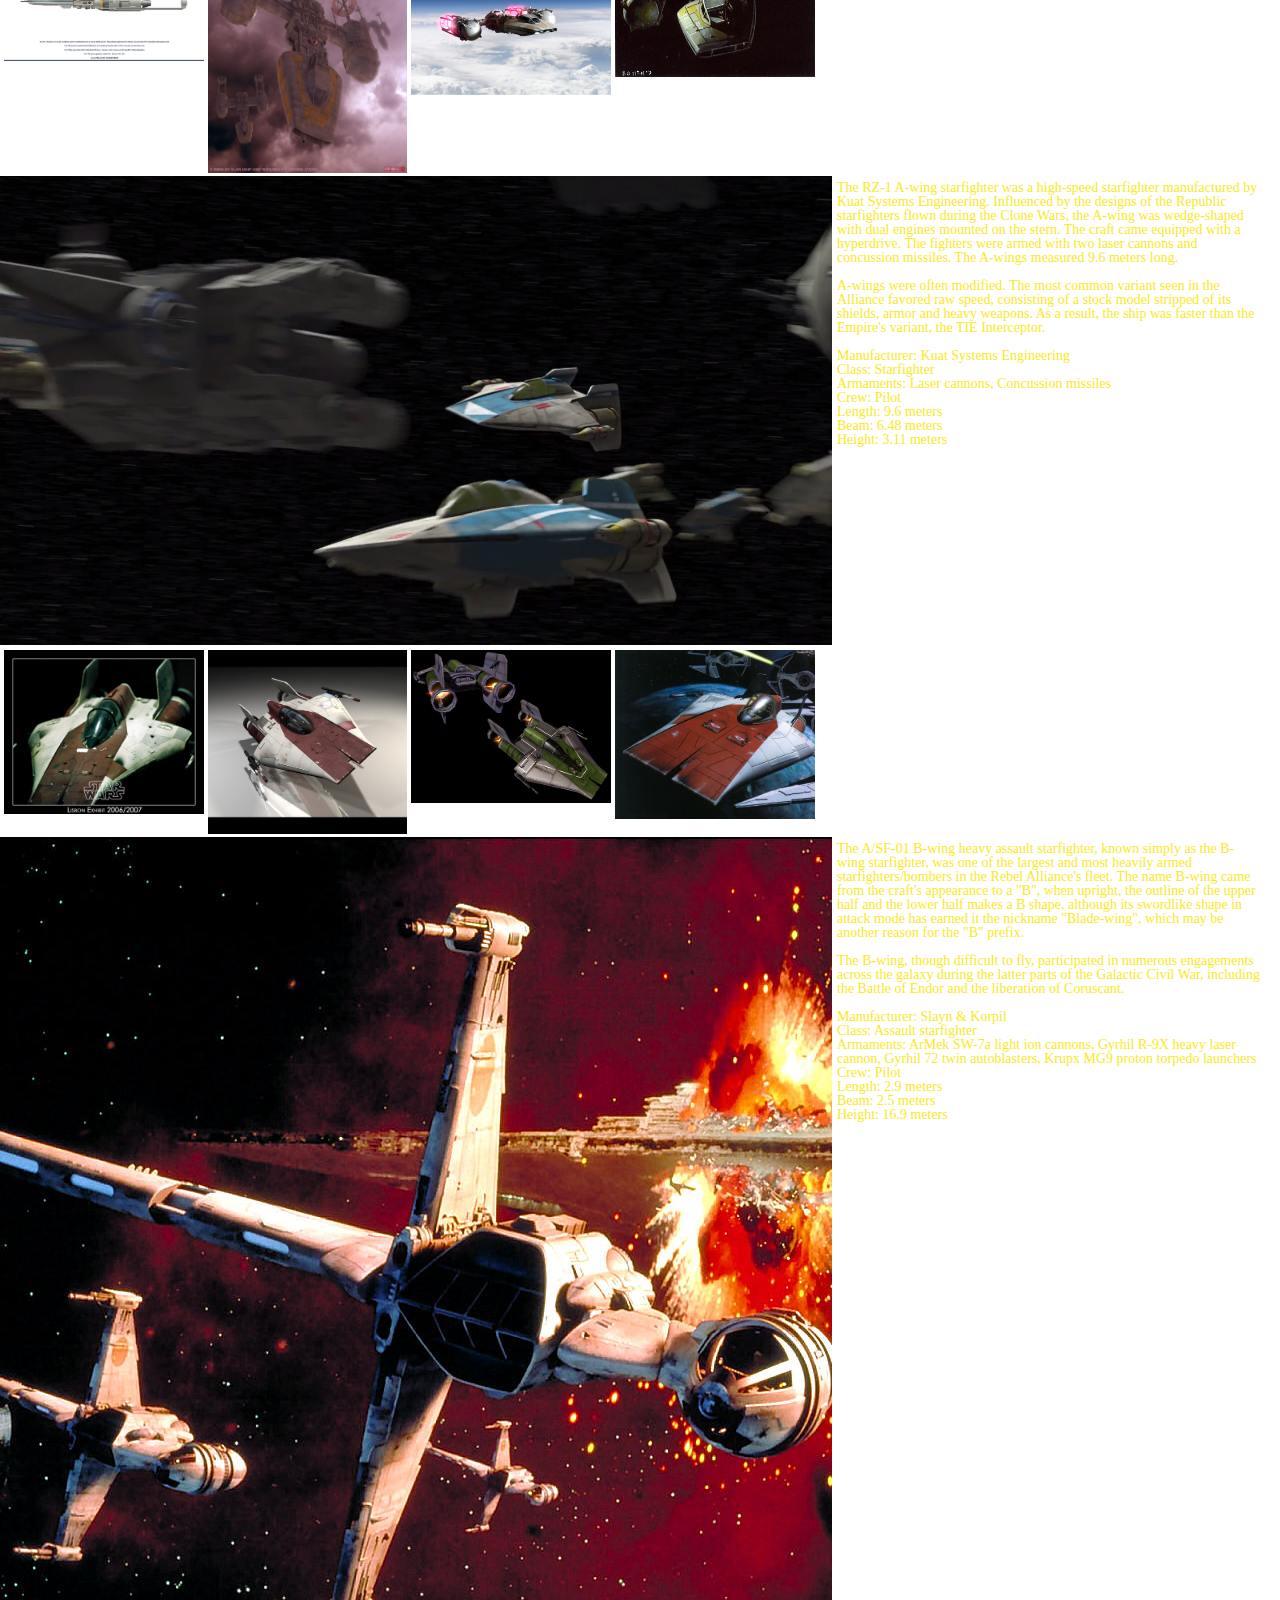
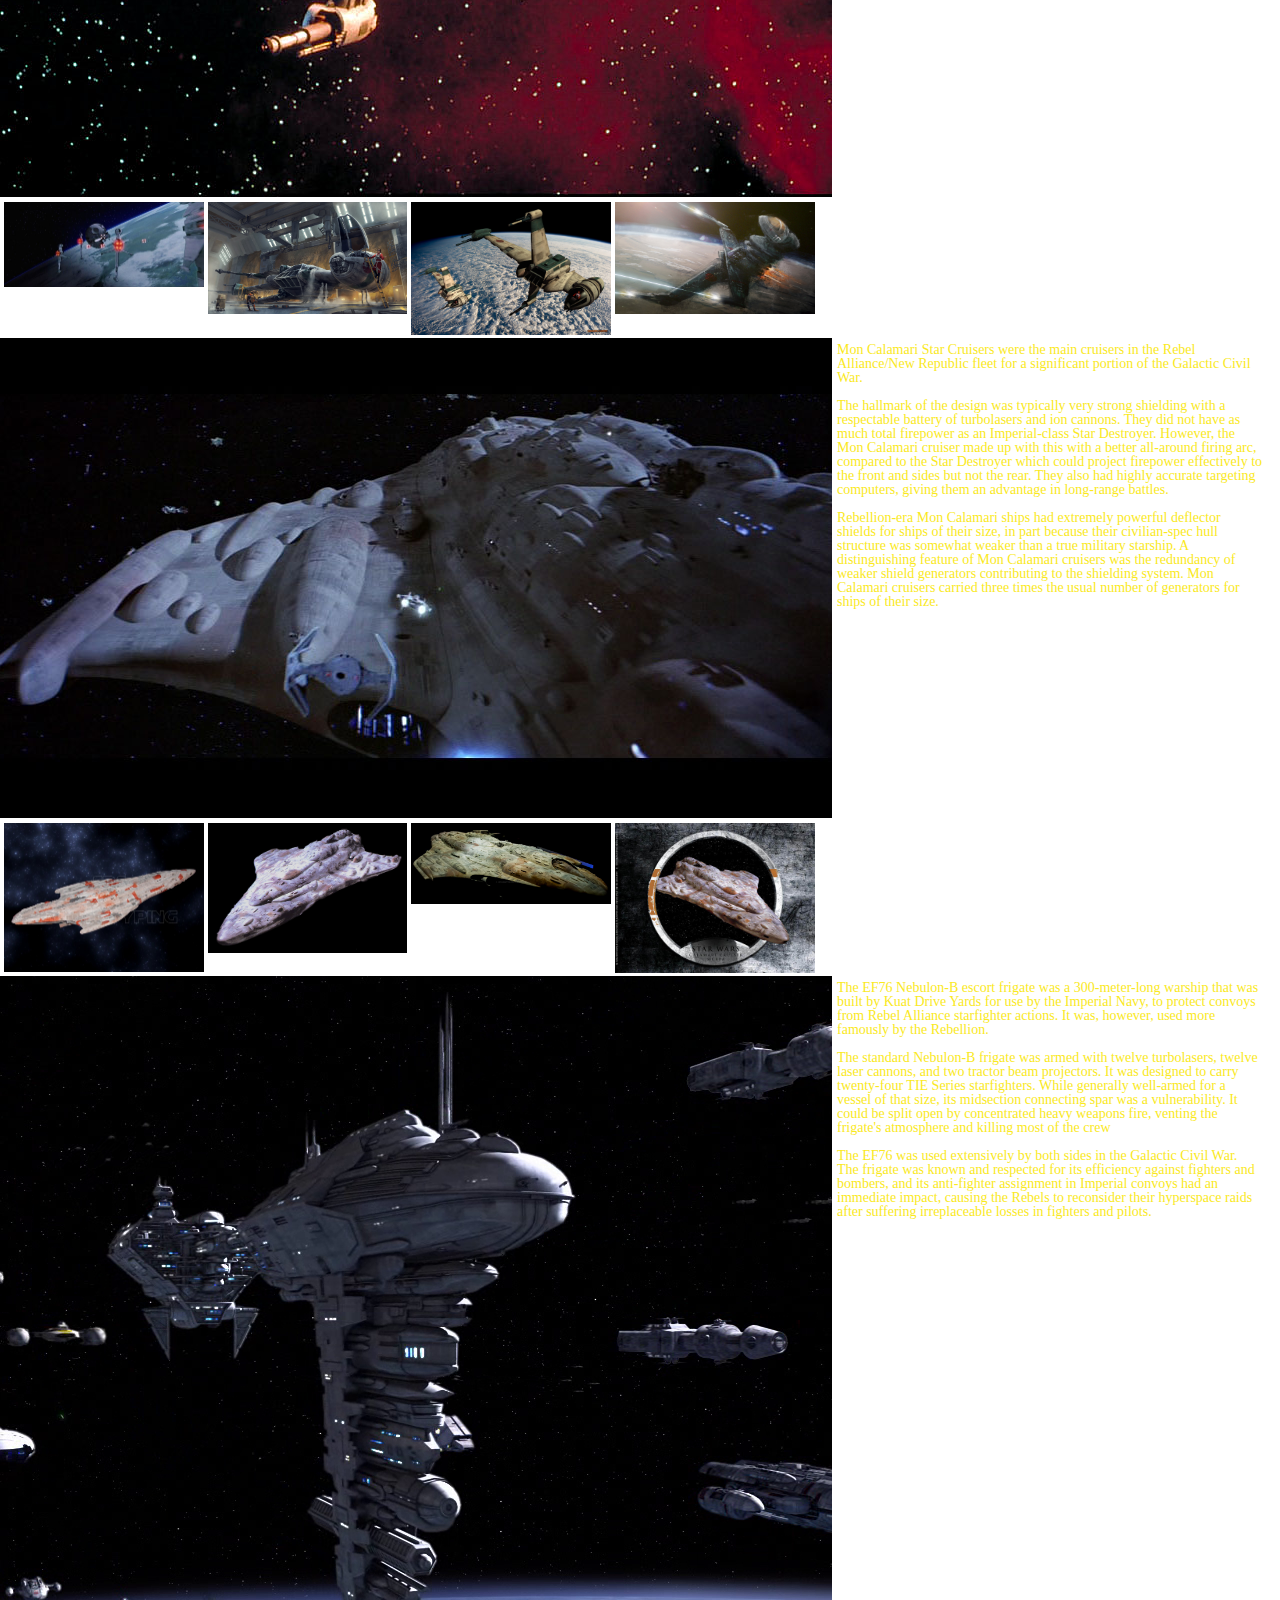
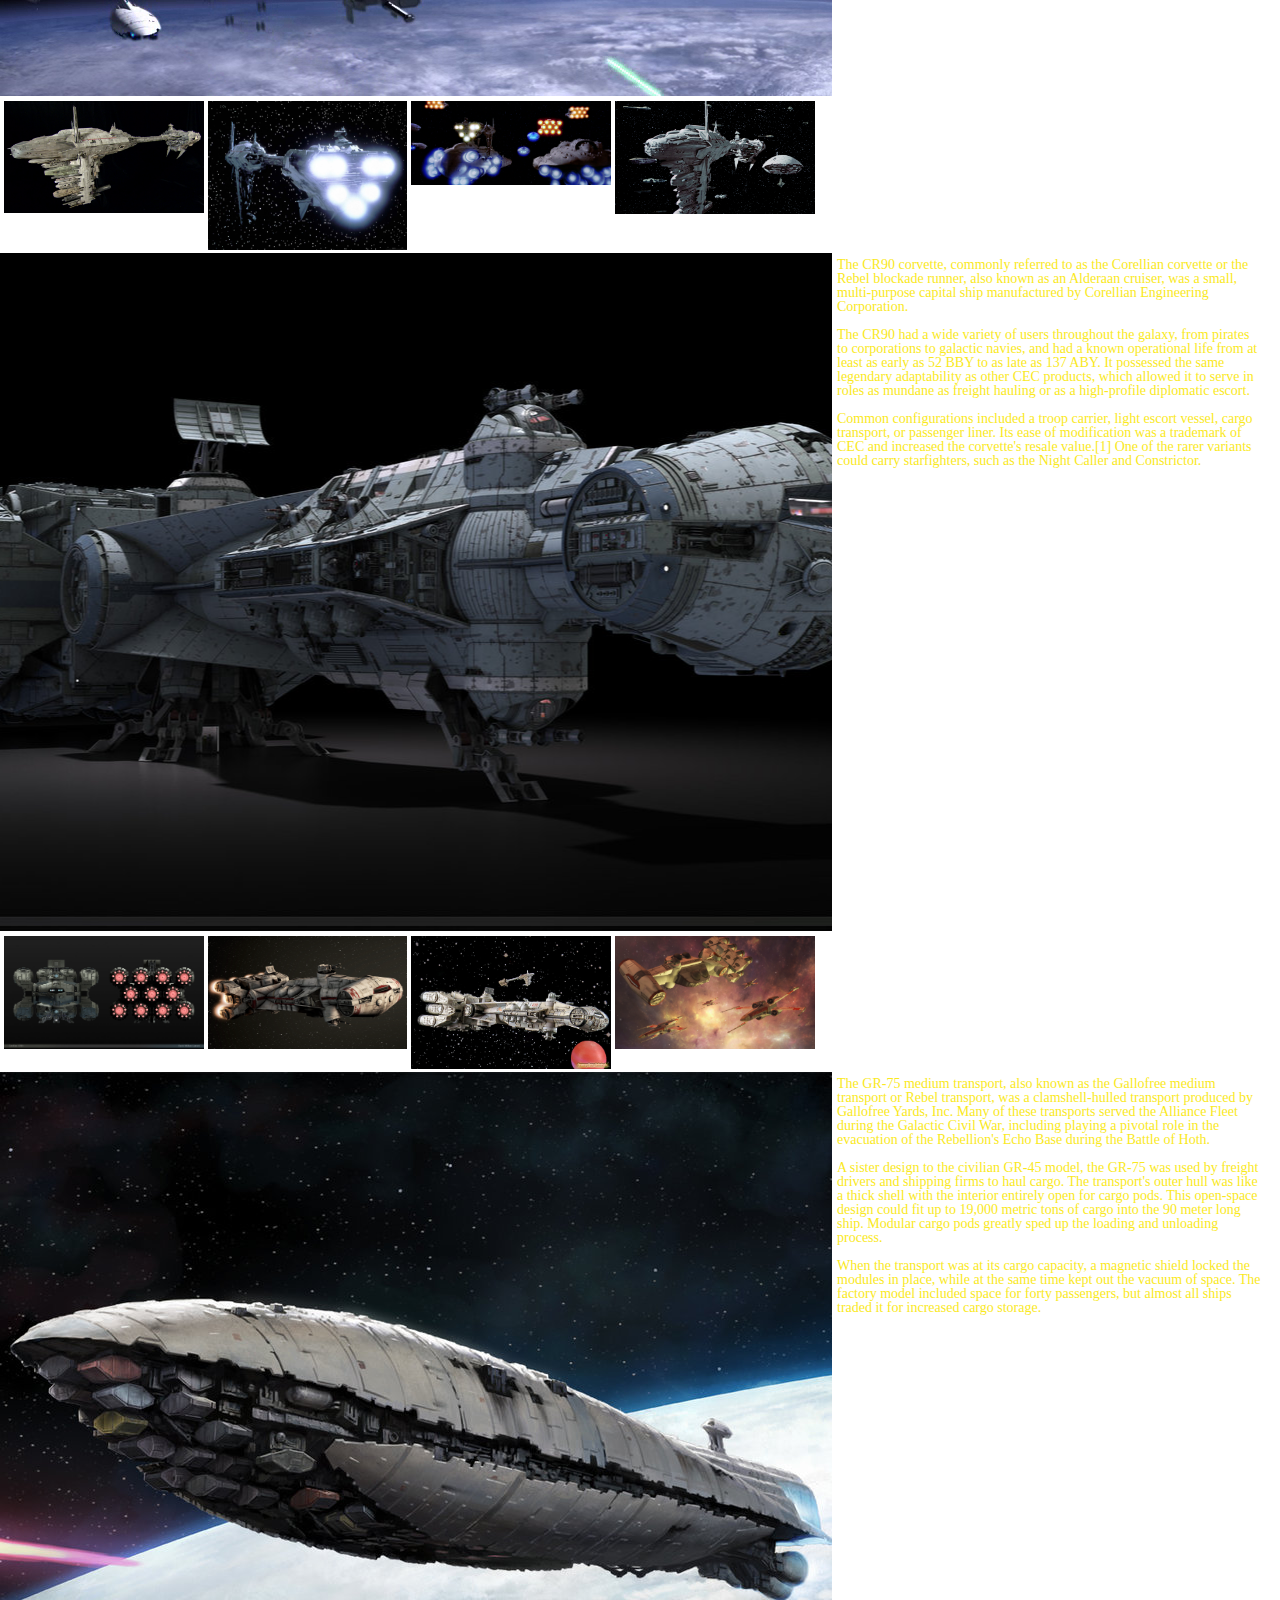
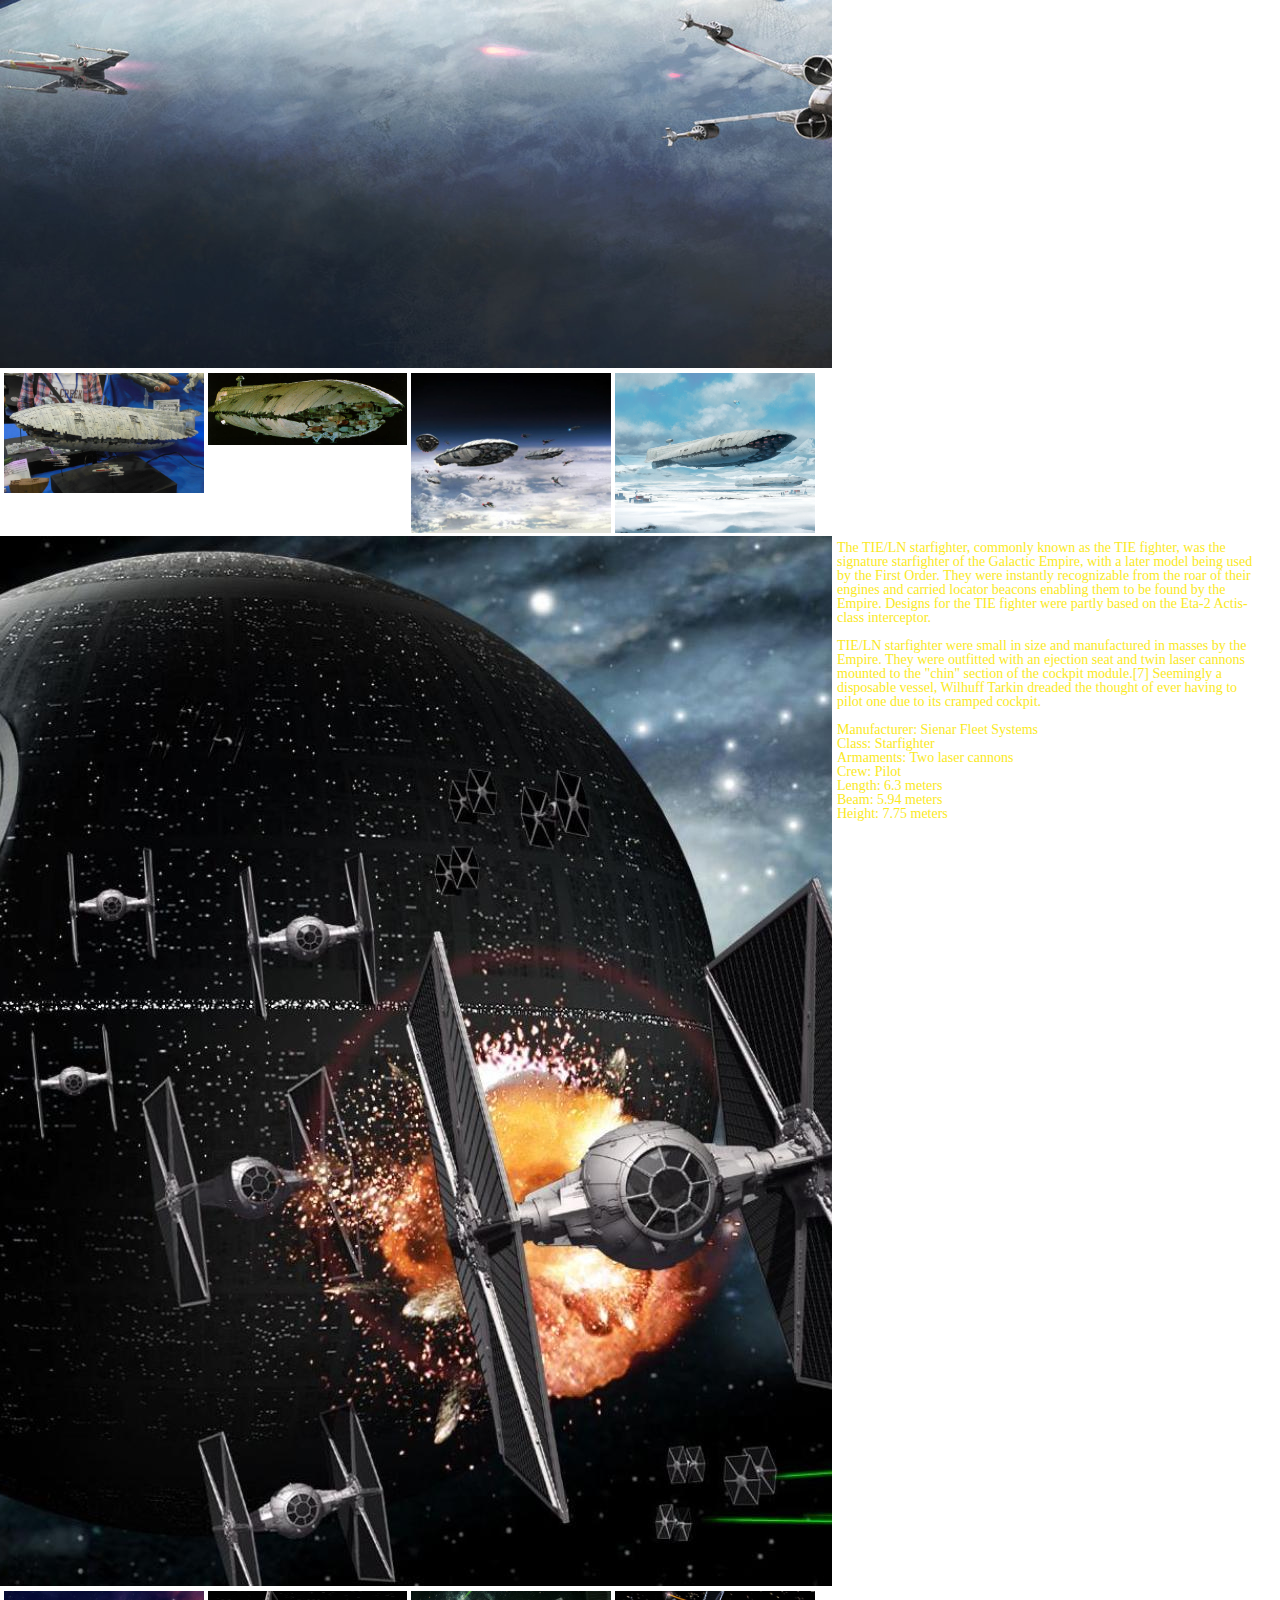
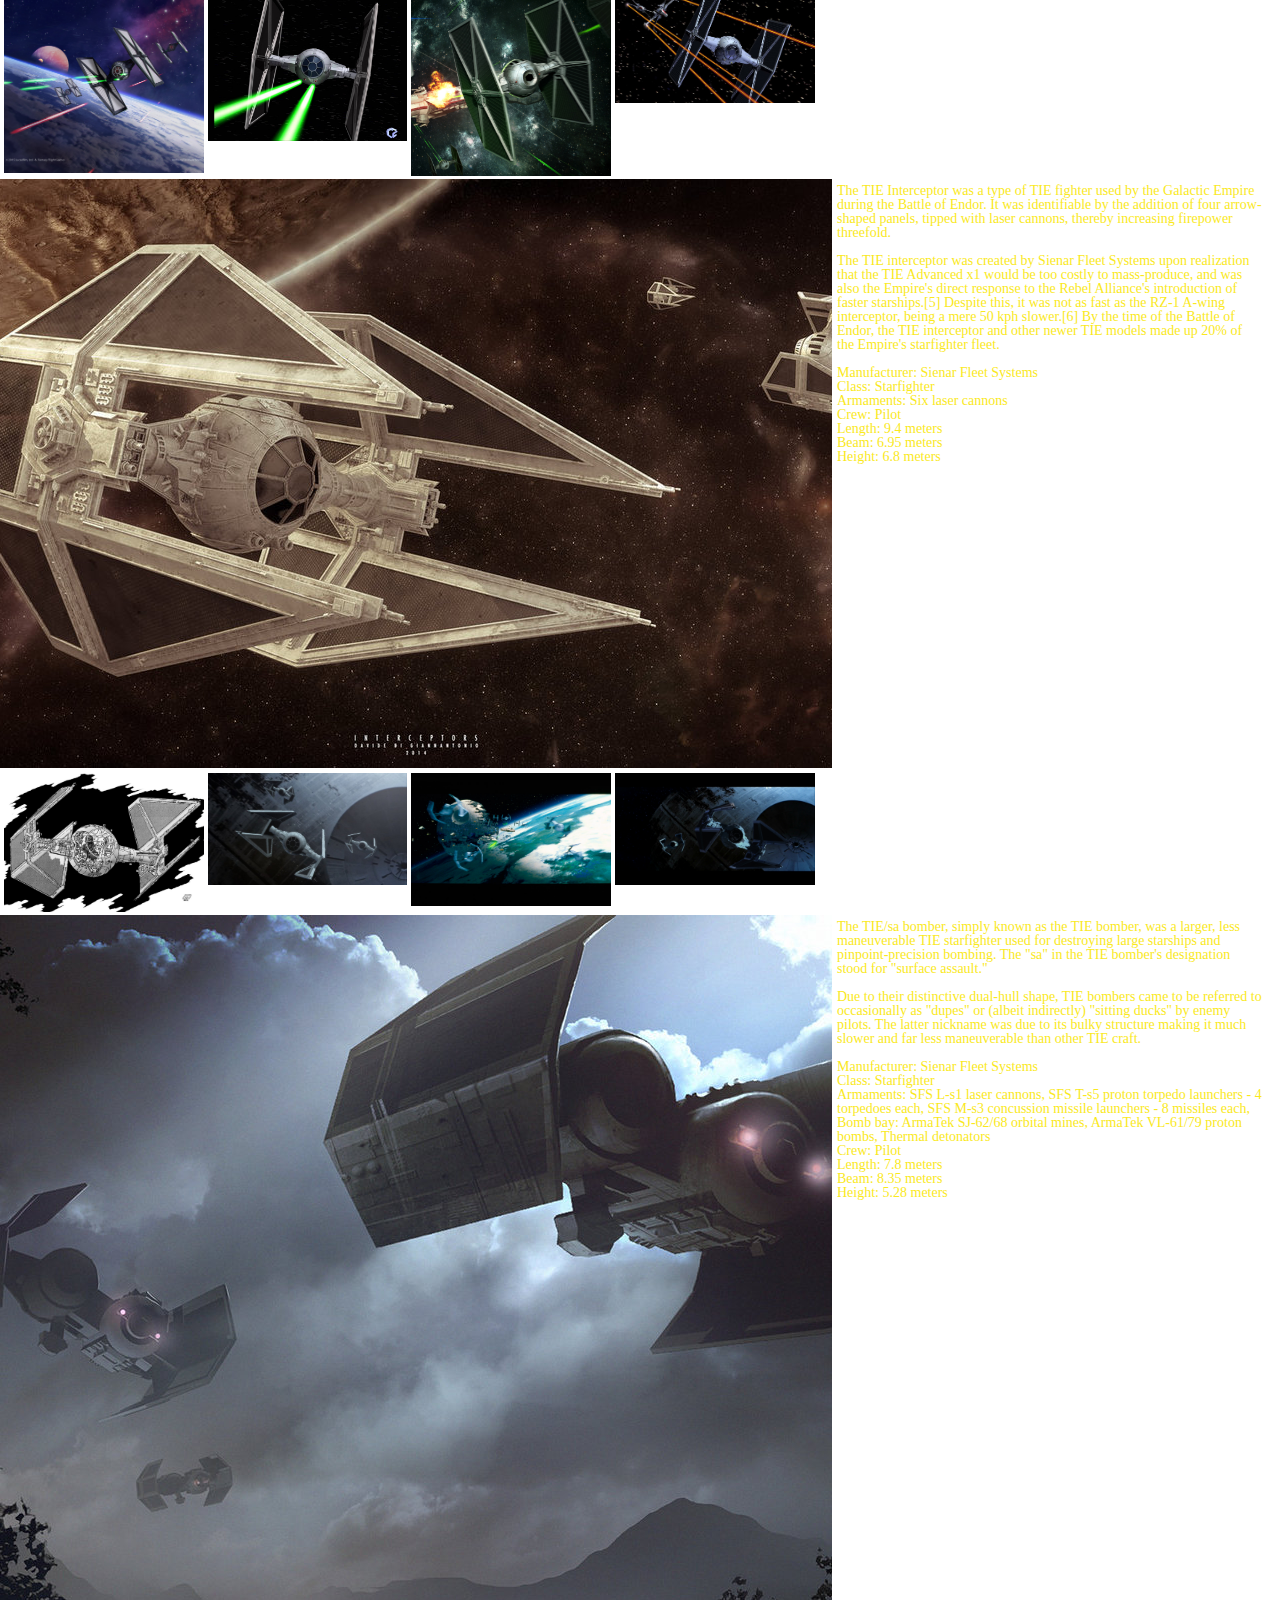
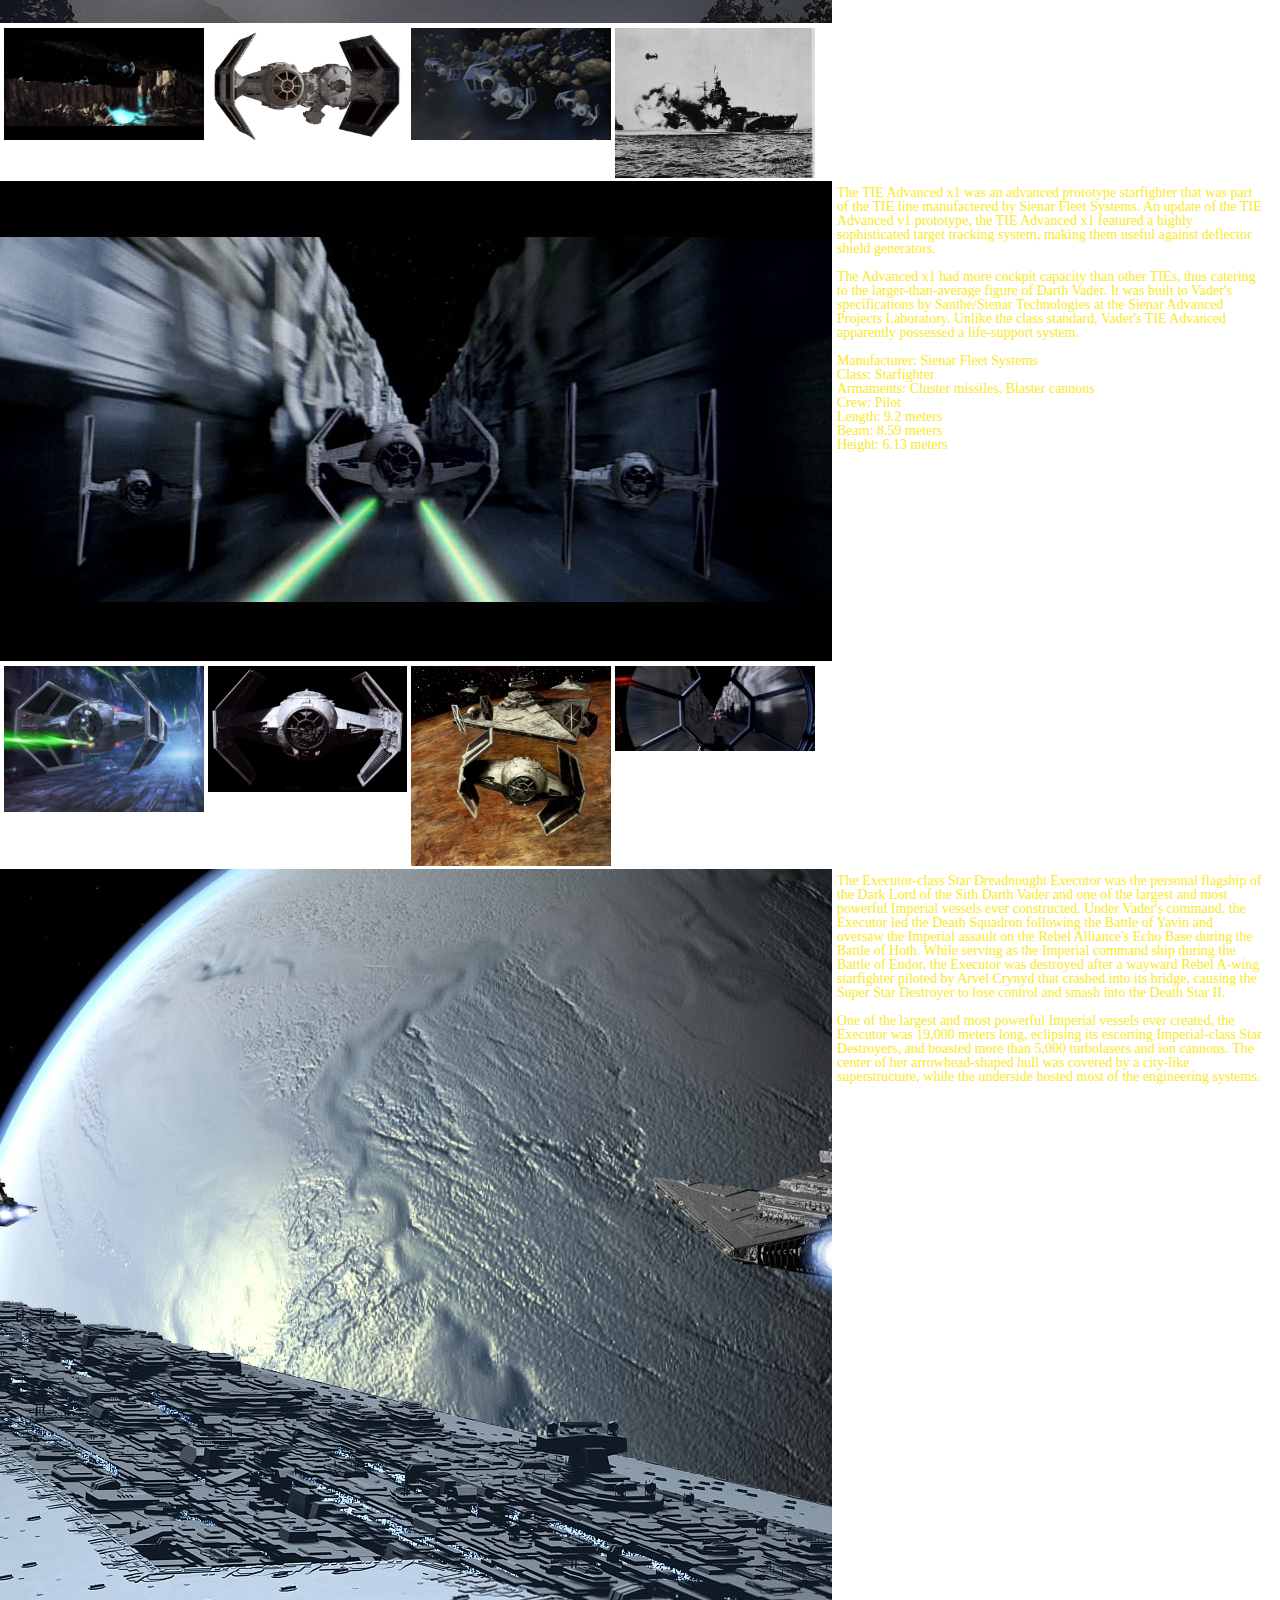
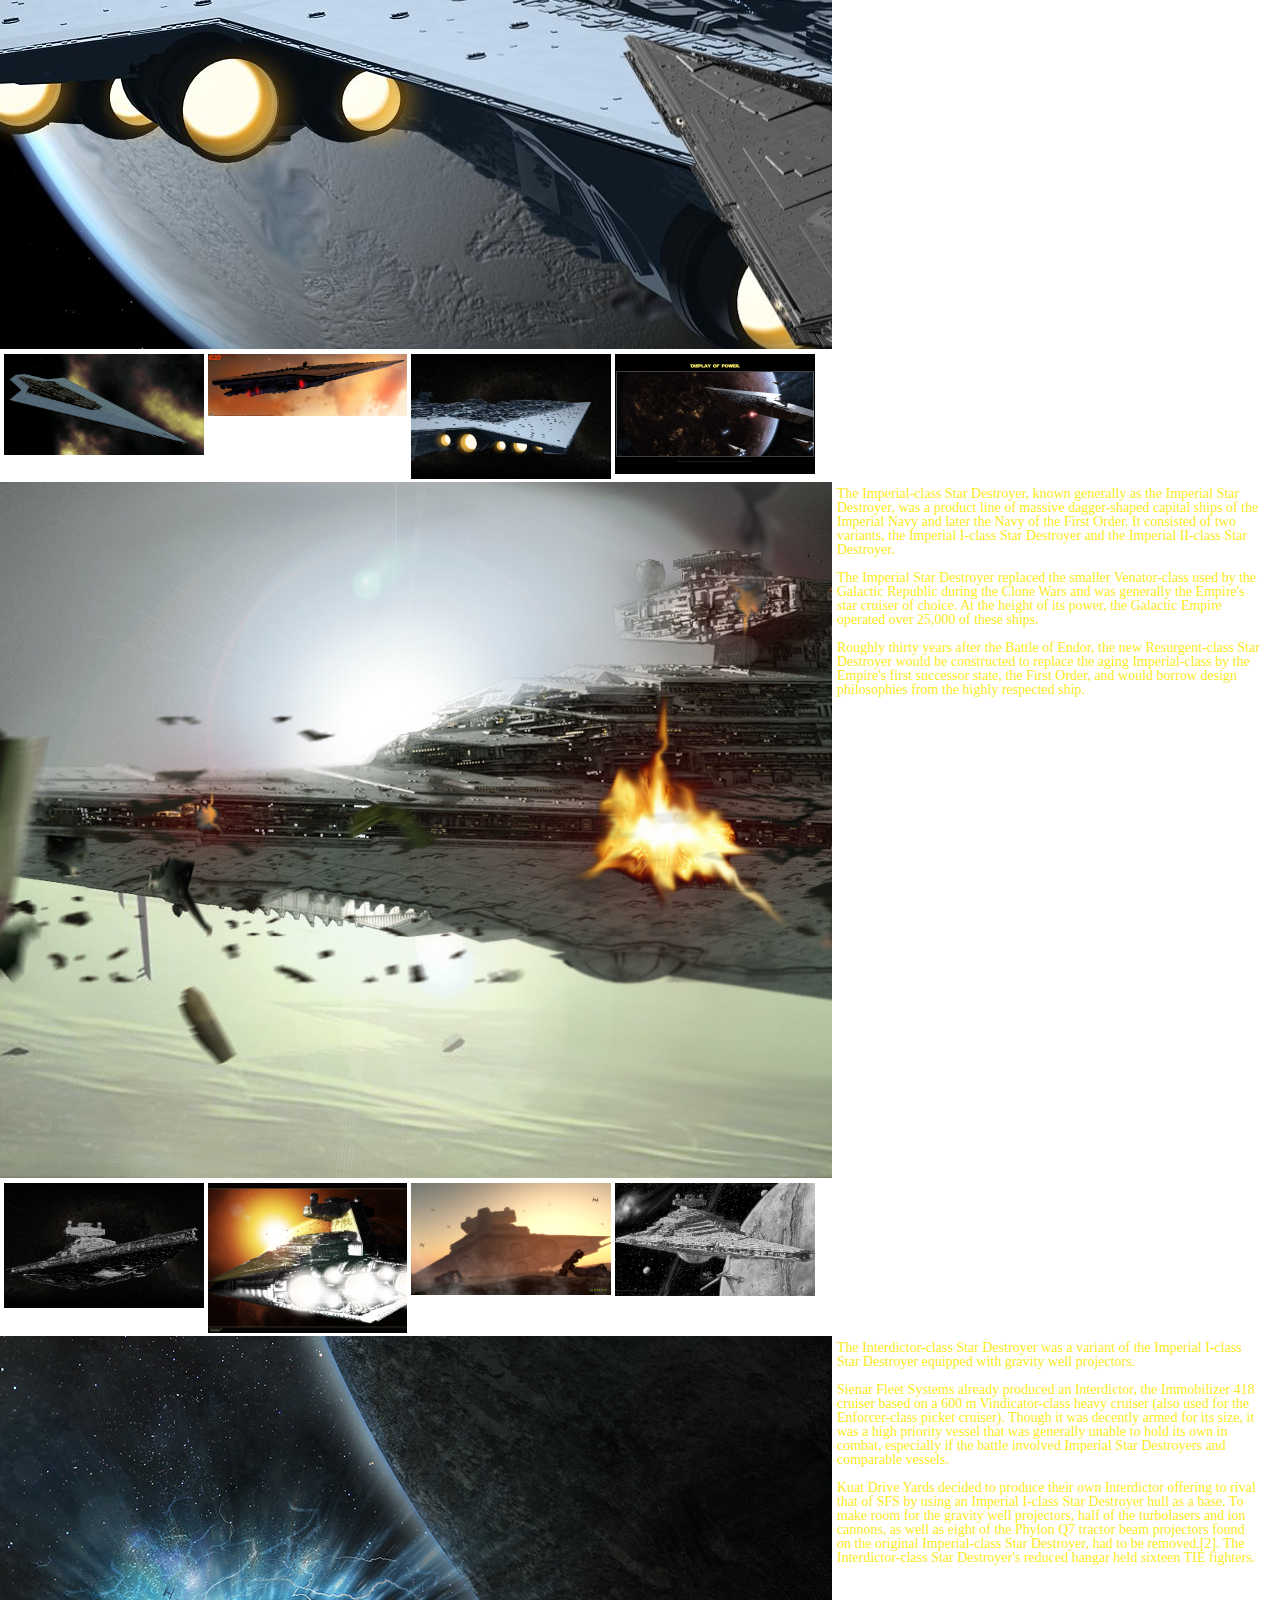
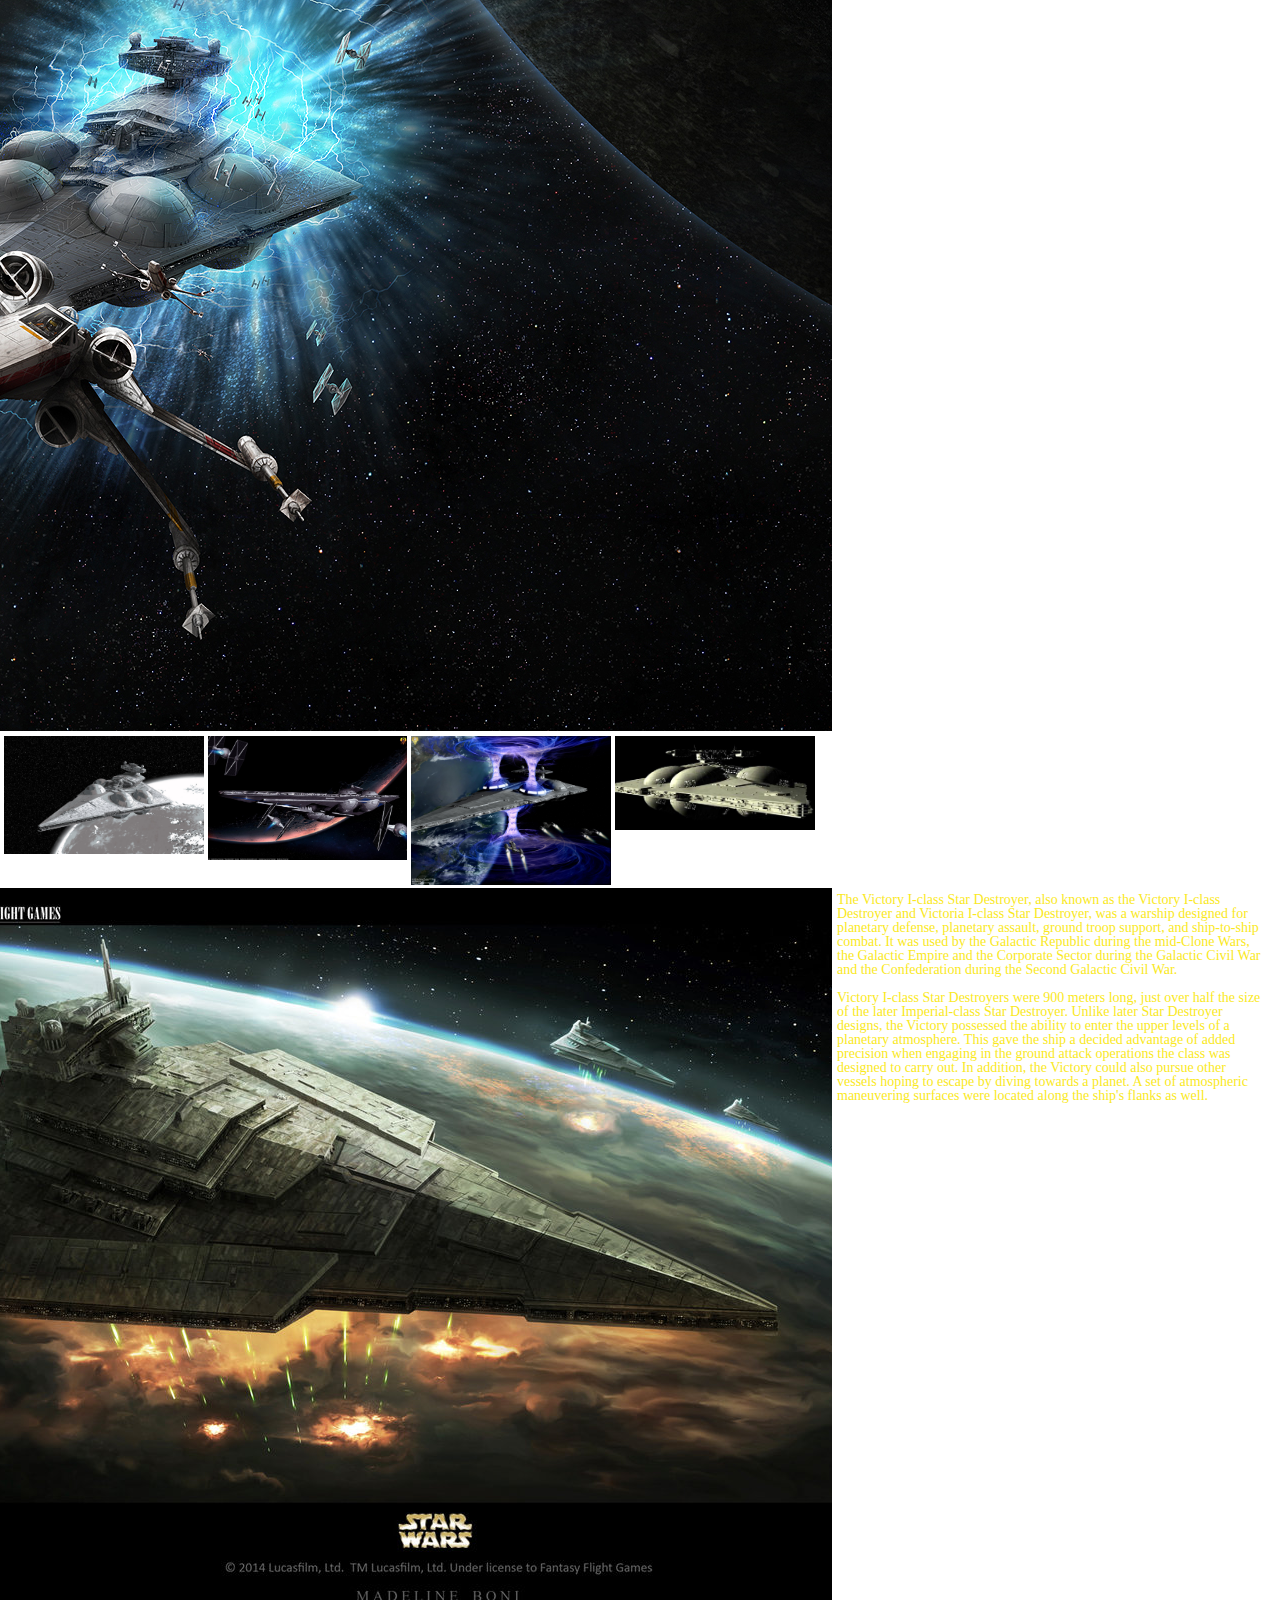
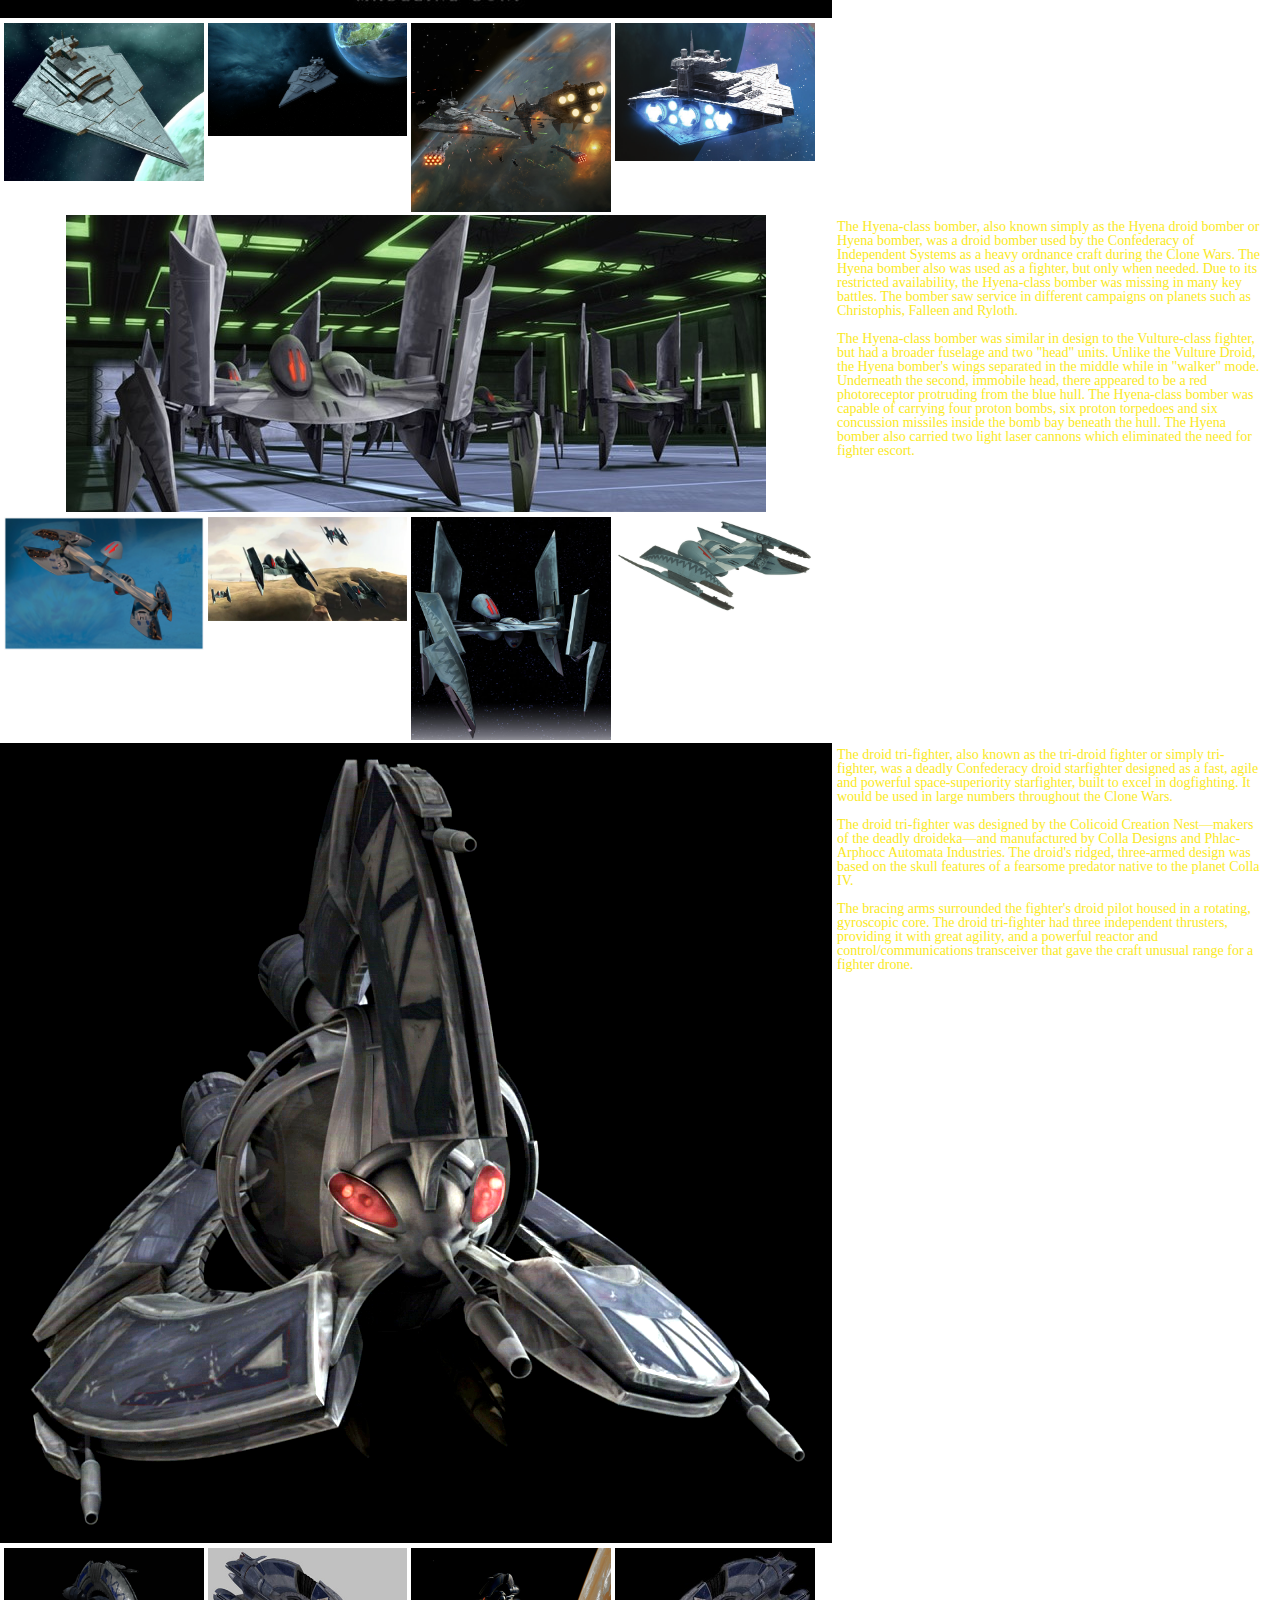
==== commit db331547: "Text formating." ====
--- a/ajax.html
+++ b/ajax.html
@@ -46,7 +46,7 @@
 		<div class="mainText">
 			<p>The Y-wing starfighter was a two-seat starfighter used during the Clone Wars and the Galactic Civil War.<br><br>
 
-			Y-wings used during the Clone Wars were crewed by a single pilot, and a gunner inside an ion cannon turret positioned behind the cockpit. Located behind the turret was an astromech droid slot. The 23.4-meter long attack starfighter had two forward-mounted laser cannons, along with two proton torpedo launchers. The wedge-shaped cockpit was placed on the front of the craft, with the central spar extending behind it. Two ion jet engines were attached to either side of the spar. The engines had exhaust nacelles and support pylons, and had domes that contained sensors on the front of the nacelles.The hyperdrive was at the rear of the spar. Squadron markings were placed on the cockpit and the forward tips of the engine nacelles.<br><br>
+			Y-wings used during the Clone Wars were crewed by a single pilot, and a gunner inside an ion cannon turret positioned behind the cockpit. Located behind the turret was an astromech droid slot. The 23.4-meter long attack starfighter had two forward-mounted laser cannons, along with two proton torpedo launchers. The wedge-shaped cockpit was placed on the front of the craft, with the central spar extending behind it. Two ion jet engines were attached to either side of the spar. The engines had exhaust nacelles and support pylons, and had domes that contained sensors on the front of the nacelles.<br><br>
 
 			Manufacturer: Koensayr Manufacturing<br>
 			Class: Starfighter<br>
@@ -96,7 +96,7 @@
 		<div class="mainText">
 			<p>The A/SF-01 B-wing heavy assault starfighter, known simply as the B-wing starfighter, was one of the largest and most heavily armed starfighters/bombers in the Rebel Alliance's fleet. The name B-wing came from the craft's appearance to a "B", when upright, the outline of the upper half and the lower half makes a B shape, although its swordlike shape in attack mode has earned it the nickname "Blade-wing", which may be another reason for the "B" prefix.<br><br>
 
-			Known as "crosses" due to their distinct shape, the B-wing was designed by the Verpine company Slayn & Korpil in cooperation with then-Commander Gial Ackbar as part of the Shantipole Project. The B-wing, though difficult to fly, participated in numerous engagements across the galaxy during the latter parts of the Galactic Civil War, including the Battle of Endor and the liberation of Coruscant. The B-wing was used in its primary role of assault starfighter by both the New Republic and the Galactic Alliance throughout the Yuuzhan Vong War and beyond.<br><br>
+			The B-wing, though difficult to fly, participated in numerous engagements across the galaxy during the latter parts of the Galactic Civil War, including the Battle of Endor and the liberation of Coruscant. <br><br>
 
 			Manufacturer: Slayn & Korpil<br>
 			Class: Assault starfighter<br>
@@ -123,13 +123,14 @@
 
 			The hallmark of the design was typically very strong shielding with a respectable battery of turbolasers and ion cannons. They did not have as much total firepower as an Imperial-class Star Destroyer. However, the Mon Calamari cruiser made up with this with a better all-around firing arc, compared to the Star Destroyer which could project firepower effectively to the front and sides but not the rear. They also had highly accurate targeting computers, giving them an advantage in long-range battles.<br><br>
 
-			Rebellion-era Mon Calamari ships had extremely powerful deflector shields for ships of their size, in part because their civilian-spec hull structure was somewhat weaker than a true military starship. A distinguishing feature of Mon Calamari cruisers was the redundancy of weaker shield generators contributing to the shielding system. Mon Calamari cruisers carried three times the usual number of generators for ships of their size. Although each generator was weaker than the Imperial standard unit, the quantity of shield generators allowed for faster energy replenishment. Also, this made the generators much harder to destroy, as they could not be seen clearly and were in fact inside the ship.These shields also allowed Mon Calamari Cruisers to survive better against spacial elemental threats. 
+			Rebellion-era Mon Calamari ships had extremely powerful deflector shields for ships of their size, in part because their civilian-spec hull structure was somewhat weaker than a true military starship. A distinguishing feature of Mon Calamari cruisers was the redundancy of weaker shield generators contributing to the shielding system. Mon Calamari cruisers carried three times the usual number of generators for ships of their size.  
 			</p>
 		</div>
 	</div>
 	<div id="nebulon" class="containerAjax">
 		<div class="galery">
-				<div class="mainImg">
+			<div class="mainImg">
+				<img src="css/images/rebel/nebulon/nebulon5.png"/>
 			</div>
 			<img src="css/images/rebel/nebulon/nebulon1.png"/>
 			<img src="css/images/rebel/nebulon/nebulon2.jpg"/>
@@ -268,9 +269,9 @@
 			<img src="css/images/empire/tiev/tiev5.jpg"/>
 		</div>
 		<div class="mainText">
-			<p>The TIE Advanced x1 was an advanced prototype starfighter that was part of the TIE line manufactered by Sienar Fleet Systems. An update of the TIE Advanced v1 prototype, the TIE Advanced x1 featured a highly sophisticated target tracking system, making them useful against deflector shield generators. Several years before the Battle of Yavin, the Sith Lord Darth Vader piloted a TIE Advanced without any backup into the midst of a rebel fleet in a daring attack that resulted in the destruction of the rebels' flagship, Phoenix Home. <br><br>
-
-			Later, during the Battle of Yavin, Vader again piloted a TIE Advanced x1 to pursue and eliminate the Rebel fighters attacking the first Death Star. In this, he was almost entirely successful, until his fighter was unexpectedly knocked out of the battle when a TIE/LN starfighter collided with it after a surprise attack by the Millennium Falcon. After the collision, Vader regained control of the starfighter and escaped the destruction of the Death Star. <br>
+			<p>The TIE Advanced x1 was an advanced prototype starfighter that was part of the TIE line manufactered by Sienar Fleet Systems. An update of the TIE Advanced v1 prototype, the TIE Advanced x1 featured a highly sophisticated target tracking system, making them useful against deflector shield generators.  <br><br>
+
+			The Advanced x1 had more cockpit capacity than other TIEs, thus catering to the larger-than-average figure of Darth Vader. It was built to Vader's specifications by Santhe/Sienar Technologies at the Sienar Advanced Projects Laboratory. Unlike the class standard, Vader's TIE Advanced apparently possessed a life-support system. <br><br>
 
 			Manufacturer: Sienar Fleet Systems<br>
 			Class: Starfighter<br>
@@ -295,7 +296,7 @@
 		<div class="mainText">
 			<p>The Executor-class Star Dreadnought Executor was the personal flagship of the Dark Lord of the Sith Darth Vader and one of the largest and most powerful Imperial vessels ever constructed. Under Vader's command, the Executor led the Death Squadron following the Battle of Yavin and oversaw the Imperial assault on the Rebel Alliance's Echo Base during the Battle of Hoth. While serving as the Imperial command ship during the Battle of Endor, the Executor was destroyed after a wayward Rebel A-wing starfighter piloted by Arvel Crynyd that crashed into its bridge, causing the Super Star Destroyer to lose control and smash into the Death Star II. <br><br>
 
-			One of the largest and most powerful Imperial vessels ever created, the Executor was 19,000 meters long, eclipsing its escorting Imperial-class Star Destroyers, and boasted more than 5,000 turbolasers and ion cannons. The center of her arrowhead-shaped hull was covered by a city-like superstructure, while the underside hosted most of the engineering systems. The aft end of the Executor was marked by a trapezoid command tower crowned by two geodesic communication and deflection domes; at the bottom end of the hull were thirteen thrusters responsible for moving the vessel.
+			One of the largest and most powerful Imperial vessels ever created, the Executor was 19,000 meters long, eclipsing its escorting Imperial-class Star Destroyers, and boasted more than 5,000 turbolasers and ion cannons. The center of her arrowhead-shaped hull was covered by a city-like superstructure, while the underside hosted most of the engineering systems. 
 			</p>
 		</div>
 	</div>
@@ -402,7 +403,7 @@
 		<div class="mainText">
 			<p>The Nantex-class territorial defense starfighter, also known as the Geonosian starfighter, was a needle-shaped starfighter manufactured by Huppla Pasa Tisc Shipwrights Collective. The starfighters were used by the Geonosians during the Clone Wars, who had allied themselves with the Confederacy of Independent Systems. The fighter utilized 100 small tractor beam projectors to aid in precision aiming.<br><br>
 
-			The Nantex-class starfighter was a lean, needle-nosed fighter craft that possessed great speed and a high degree of agility and was specifically designed for use by pilots of the Geonosian species, who were drawn from a specific pilot caste within their society. Designed and built by Huppla Pasa Tisc Shipwrights Collective, the starfighter's frame was, like many other types of Geonosian starship, made from thin strands of pliable laminasteel, a long metallic substance that was also used in constructing Geonosian hives. During the construction process, this material was heated, then wrapped around the assembled inner components of the fighter. When the laminasteel hardened, it produced a strong and flexible aerodynamic frame that could hold itself well against heavy impacts. <br>
+			The Nantex-class starfighter was a lean, needle-nosed fighter craft that possessed great speed and a high degree of agility and was specifically designed for use by pilots of the Geonosian species, who were drawn from a specific pilot caste within their society. Designed and built by Huppla Pasa Tisc Shipwrights Collective, the starfighter's frame was, like many other types of Geonosian starship, made from thin strands of pliable laminasteel, a long metallic substance that was also used in constructing Geonosian hives. <br>
 			</p>
 		</div>
 	</div>
@@ -513,8 +514,7 @@
 		<div class="mainText">
 			<p>The Aggressive ReConnaissance-170 starfighter, also known as the ARC-170 starfighter and Advanced Recon fighter, was a heavy starfighter that saw widespread use by the Republic Navy throughout the Clone Wars. Designed and manufactured by the Incom Corporation, the ARC-170 was an ancestor of the T-65 X-wing starfighter, which would be mainly used by the Alliance to Restore the Republic.<br><br>
 
-			The ARC-170 was jointly produced by Incom and Subpro Corporation. Like their other starfighter designs of its time, such as the lighter Z-95, and the heavier PTB-625, and NTB-630, the ARC-170 had a narrow spaceframe flanked by large engines. The ARC-170 also possessed an S-foil system, which helped to radiate heat, something that aided the fighter's shielding. This also provided additional stability during atmospheric flight.<br><br>
-
+			The ARC-170 was jointly produced by Incom and Subpro Corporation. Like their other starfighter designs of its time, such as the lighter Z-95, and the heavier PTB-625, and NTB-630, the ARC-170 had a narrow spaceframe flanked by large engines. The ARC-170 also possessed an S-foil system, which helped to radiate heat, something that aided the fighter's shielding. This also provided additional stability during atmospheric flight.
 			The ARC-170 was a departure from other starfighter designs of the Clone Wars era. Fighters such as the Alpha-3 Nimbus and the Eta-2 Actis were built to be small, fast, and maneuverable, at the cost of heavy weapons, shields, and hyperdrives. On the other hand, the ARC-170 was large, rugged, and capable of long independent operations. <br>
 			</p>
 		</div>
@@ -548,11 +548,11 @@
 			<img src="css/images/rebel/z95/z954.jpg"/>
 		</div>
 		<div class="mainText">
-			<p>The Z-95 Headhunter was a multi-purpose starfighter manufactured by jointly the Incom Corporation and Subpro. Despite being considered outdated, the Z-95 was durable and adaptable to a variety of different roles, causing many to recognize it as a versatile and respectable snub-fighter. Countless variants of the Headhunter were produced, including a variant designed specifically to be piloted by the Grand Army of the Republic's pilots during the Clone Wars. It was the forerunner of the popular T-65B X-wing starfighter. <br><br>
-
-			Even after the end of the Clone Wars, Z-95 Headhunters were, according to Wilhuff Tarkin, common enough to "have come from anywhere." Several were used by Berch Teller's rebel cell in their fight against the Galactic Empire.<br><br>
-
-			They were used by the Alliance to Restore the Republic during the Galactic Civil War. Although slightly slower and less maneuverable than its successor, this craft was armed with center-mounted ion cannon that is capable of penetrating shields and giving damage to targets under its cover. The Z-95 Headhunters were a close air support staple of Rebel squadrons. The TIE fighter pilots of the Imperial Navy referred to Z-95s as "skulls".<br>
+			<p>The Z-95 Headhunter was a multi-purpose starfighter manufactured by jointly the Incom Corporation and Subpro. Despite being considered outdated, the Z-95 was durable and adaptable to a variety of different roles, causing many to recognize it as a versatile and respectable snub-fighter. Countless variants of the Headhunter were produced, including a variant designed specifically to be piloted by the Grand Army of the Republic's pilots during the Clone Wars. It was the forerunner of the popular T-65B X-wing starfighter. <br>
+
+			Even after the end of the Clone Wars, Z-95 Headhunters were, according to Wilhuff Tarkin, common enough to "have come from anywhere." Several were used by Berch Teller's rebel cell in their fight against the Galactic Empire.<br>
+
+			They were used by the Alliance to Restore the Republic during the Galactic Civil War. Although slightly slower and less maneuverable than its successor, this craft was armed with center-mounted ion cannon that is capable of penetrating shields and giving damage to targets under its cover. The Z-95 Headhunters were a close air support staple of Rebel squadrons. <br>
 			</p>
 		</div>
 	</div>
@@ -567,7 +567,7 @@
 			<img src="css/images/rebel/delta7/delta75.jpg"/>
 		</div>
 		<div class="mainText">
-			<p>The Delta-7B Aethersprite-class light interceptor, commonly known as the Jedi starfighter due to its widespread use by Jedi, was a starfighter model employed during the Clone Wars. It was a variant design of the earlier Delta-7 Aethersprite-class light interceptor, with the Delta-7B featuring a relocated astromech droid slot and a slightly enlarged hull.<br><br>
+			<p>The Delta-7B Aethersprite-class light interceptor, commonly known as the Jedi starfighter due to its widespread use by Jedi, was a starfighter model employed during the Clone Wars. It was a variant design of the earlier Delta-7 Aethersprite-class light interceptor, with the Delta-7B featuring a relocated astromech droid slot and a slightly enlarged hull.<br>
 
 			The Delta-7B was manufactured by Kuat Systems Engineering, and initially saw use as Delta-7's were lost in battle. The main difference between the Delta-7B and its predecessor the Delta-7, was a relocation of the astromech socket from the port (left) side of the starfighter, to just in front of the cockpit. This, along with a slightly-enlarged center-hull, would allow for a full-size astromech droid to be used instead of the truncated units-- such as the R4-P or the R3-D -- seen in the earlier-model Delta-7. Also like the Delta-7, the Delta-7B had 4 twin laser-cannons (2 above the "triangular"-shaped hull, and 2 right below the "upper" cannons, on the underside of the hull). It also typically depended on other spacecraft or an external hyperdrive ring for faster-than-light travel. <br>
 			</p>
@@ -588,9 +588,7 @@
 
 			While designed primarily for ship-to-ship combat, the Venator had secondary roles ranging from starfighter carrier, to military transport and battleship escort. The expanded carrier role made the Venator-class popular amongst Jedi starfighter aces.<br><br>
 
-			As a popular multi-role warship of the Republic Navy, the Venator was considered heavily armed and armored enough to lead assaults on Rim worlds like Utapau as well as fast enough to chase down blockade runners. Due to being relatively less self-sufficient than other ships in the fleet, the Venator-class often relied upon supply lines to aid long-range campaigns.<br><br>
-
-			These vessels also sported the red color of diplomatic immunity all Republic ships sported; by the beginning of the Galactic Empire, the hulls were deprived of this symbol of the Republic, giving them a dull Imperial-gray appearance.<br>
+			As a popular multi-role warship of the Republic Navy, the Venator was considered heavily armed and armored enough to lead assaults on Rim worlds like Utapau as well as fast enough to chase down blockade runners. Due to being relatively less self-sufficient than other ships in the fleet, the Venator-class often relied upon supply lines to aid long-range campaigns.<br>
 			</p>
 		</div>
 	</div>
@@ -609,9 +607,7 @@
 
 			Atop the main hull was a small T-shaped command tower, with two quad laser turrets flanking it. Two identical emplacements were located on the ventral bow, while four dual-barreled turbolaser batteries were located on the sides of the cruiser. Large slits on either side of these cannons allowed them to be repositioned for frontal, broadside or backwards firing. This function, combined with the dorsal & ventral turrets, granted the ship a good arc of fire.<br><br>
 
-			All gun emplacements were retracted into the hull during re-entry to prevent the barrels from being damaged by sudden drag force. The bridge/bow turrets descended/ascended into large trap-door hatches, while the flank cannons receded into the bow prongs.<br><br>
-
-			The ship also had two pairs of missile tubes on the edges between its turbolaser cannons. Like the refitted Consular-class cruisers, ships of this kind were regarded as "escort-class" by the Confederacy of Independent Systems, contrasting the Venator-class which was identified as "cruiser-class."<br>
+			All gun emplacements were retracted into the hull during re-entry to prevent the barrels from being damaged by sudden drag force. The bridge/bow turrets descended/ascended into large trap-door hatches, while the flank cannons receded into the bow prongs.<br>
 		</div>
 	</div>
 	<div id="acclamator" class="containerAjax">
@@ -625,13 +621,11 @@
 			<img src="css/images/rebel/acclamator/acclamator4.jpg"/>
 		</div>
 		<div class="mainText">
-			<p>Acclamator-class assault ships, more formally referred to as Acclamator-class Transgalactic Military Assault Ships, were warships used by the Galactic Republic which carried clone trooper armies. They were deployed at the Battle of Geonosis and subsequently ferried the army of the Republic from Coruscant to the various arenas of the Clone Wars. <br><br>
-
-			In its role as a carrier, Acclamator-class assault ships can transport vehicles to battlefronts across the galaxy. These include AT-TEs, Republic gunships and speeder bikes.<br><br>
-
-			A notable weakness, as displayed during the Battle of Ryloth, was that Separatist proton cannons could easily penetrate the shields of an Acclamator-class assault ship.<br><br>
-
-			The 752-meter-long Acclamator-class assault transport carried thousands of Republic clone troopers into battle. The Acclamator favored a wedge or dagger shaped design due to its effectiveness—it allowed concentration of firepower while minimizing target profile. This basic design was used in a number of larger craft predating it and would define Imperial ships for decades to come. These ships were armed with 4 heavy torpedo launch tubes; 24 point-defense laser cannons, rated at 6 megatons per shot; and 12 quad turbolaser turrets, each rated at a maximum of 200 gigatons per shot. They were also armed with concussion missiles.<br>
+			<p>Acclamator-class assault ships, more formally referred to as Acclamator-class Transgalactic Military Assault Ships, were warships used by the Galactic Republic which carried clone trooper armies. They were deployed at the Battle of Geonosis and subsequently ferried the army of the Republic from Coruscant to the various arenas of the Clone Wars. <br>
+
+			In its role as a carrier, Acclamator-class assault ships can transport vehicles to battlefronts across the galaxy. These include AT-TEs, Republic gunships and speeder bikes.<br>
+
+			The 752-meter-long Acclamator-class assault transport carried thousands of Republic clone troopers into battle. The Acclamator favored a wedge or dagger shaped design due to its effectiveness—it allowed concentration of firepower while minimizing target profile. This basic design was used in a number of larger craft predating it and would define Imperial ships for decades to come. These ships were armed with 4 heavy torpedo launch tubes; 24 point-defense laser cannons, rated at 6 megatons per shot; and 12 quad turbolaser turrets, each rated at a maximum of 200 gigatons per shot. <br>
 			</p>
 		</div>
 	</div>
@@ -650,7 +644,7 @@
 
 			During the Galactic Civil War, LAAT/is were used by the Alliance to Restore the Republic against Imperial garrisons. A variant of this gunship could be used to transport a single All Terrain Tactical Enforcer. Another version was modified to function within the vacuum of space.<br><br>
 
-			The LAAT/i was a fully armed gun platform, with a complete arsenal of weaponry that consisted of three anti-personnel laser turrets, two forward-facing, one covering the stern hatch; two top-mounted mass-driver missile launchers fed by rear-mounted ordnance belts and commonly loaded with short-range homing missiles, HE (high explosive), HEAP (high explosive armor-piercing), and APF (anti-personnel fragmentation) rounds; four composite-beam, pin-point laser turrets, (on some models, the slot for these Balls were inter-changeable with floodlights) two of which were automated bubble-turrets located on either wing; and eight light air-to-air rockets stowed on the underside of each wing.<br>
+			The LAAT/i was a fully armed gun platform, with a complete arsenal of weaponry that consisted of three anti-personnel laser turrets, two forward-facing, one covering the stern hatch; two top-mounted mass-driver missile launchers fed by rear-mounted ordnance belts and commonly loaded with short-range homing missiles.<br>
 			</p>
 		</div>
 	</div>
